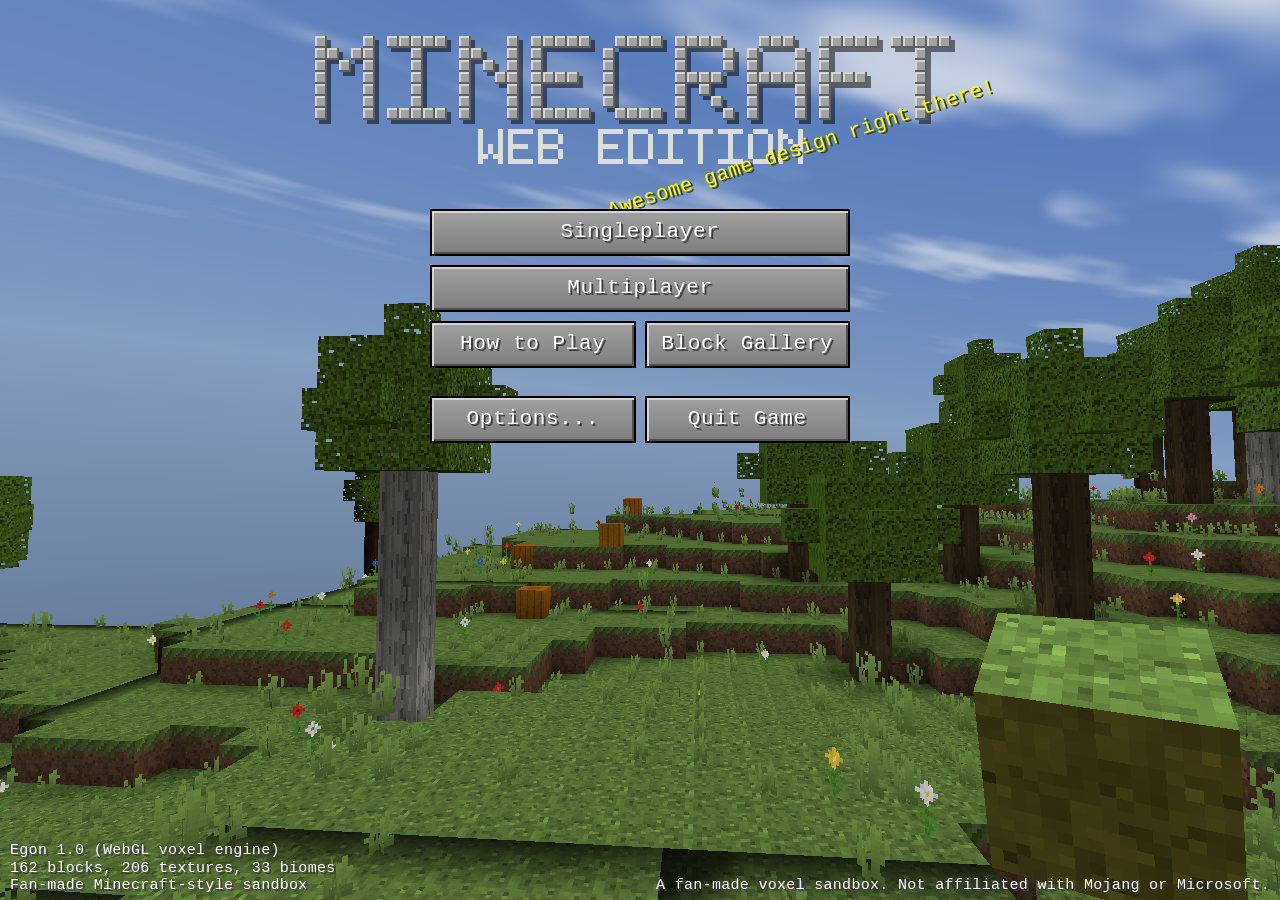
==== egon.html @ d2f3fc2f "Add a single-file build and a drag-to-look fallback Makes the game easy to actually run:  - build.js" ====
<!DOCTYPE html>
<html lang="en">
<head>
<meta charset="utf-8">
<meta name="viewport" content="width=device-width, initial-scale=1, user-scalable=no">
<title>Minecraft - Web Edition</title>
<meta name="description" content="A browser voxel sandbox: infinite procedural worlds, biomes, crafting, mobs, survival and creative modes. Pure HTML + WebGL, no dependencies.">
<link rel="icon" href="data:image/svg+xml,%3Csvg xmlns='http://www.w3.org/2000/svg' viewBox='0 0 16 16'%3E%3Crect width='16' height='16' fill='%23866043'/%3E%3Crect width='16' height='5' fill='%237cbd6b'/%3E%3C/svg%3E">
<style>
/* ============================================================
   Minecraft-flavoured GUI: bevelled grey panels, chunky buttons.
   ============================================================ */
:root {
  --gui-bg: #c6c6c6;
  --gui-dark: #555555;
  --gui-light: #ffffff;
  --slot: #8b8b8b;
  --btn: #999999;
  --btn-hover: #a7b6a7;
  --text: #ffffff;
  --shadow: #3f3f3f;
}

* { box-sizing: border-box; }

html, body {
  margin: 0; padding: 0; height: 100%; width: 100%;
  overflow: hidden; background: #000;
  font-family: 'VT323', 'Minecraftia', 'Lucida Console', 'Courier New', monospace;
  color: var(--text);
  -webkit-font-smoothing: none;
  image-rendering: pixelated;
  user-select: none;
  -webkit-user-select: none;
  cursor: default;
}

canvas { display: block; }
#glcanvas { position: fixed; inset: 0; width: 100%; height: 100%; z-index: 0; }

.hidden { display: none !important; }

/* ---------------- text ---------------- */
.mc-text { text-shadow: 2px 2px 0 var(--shadow); letter-spacing: 0.02em; }
.title-sub { font-size: 20px; color: #ddd; }

/* ---------------- buttons ---------------- */
.btn {
  display: block;
  position: relative;
  width: 100%;
  padding: 10px 12px 12px;
  font: inherit;
  font-size: 21px;
  line-height: 1;
  color: #fff;
  text-shadow: 2px 2px 0 var(--shadow);
  background: linear-gradient(#a0a0a0, #8f8f8f 50%, #7d7d7d);
  border: 2px solid #000;
  box-shadow: inset 2px 2px 0 #d4d4d4, inset -2px -2px 0 #4f4f4f;
  cursor: pointer;
  text-align: center;
  letter-spacing: 0.03em;
  image-rendering: pixelated;
}
.btn:hover:not(:disabled) {
  background: linear-gradient(#b8c7b8, #a3b6a3 50%, #8fa38f);
  color: #ffffa0;
}
.btn:active:not(:disabled) { box-shadow: inset 2px 2px 0 #4f4f4f, inset -2px -2px 0 #d4d4d4; }
.btn:disabled { color: #a0a0a0; cursor: not-allowed; filter: saturate(0.4) brightness(0.85); }
.btn.small { font-size: 17px; padding: 8px 10px 9px; }
.btn.icon { width: 44px; padding: 8px 0 9px; font-size: 18px; }

/* ---------------- overlays ---------------- */
.overlay {
  position: fixed; inset: 0; z-index: 20;
  display: flex; flex-direction: column;
  align-items: center; justify-content: center;
}
.overlay.dim { background: rgba(0, 0, 0, 0.62); }
.overlay.dim-light { background: rgba(0, 0, 0, 0.42); }

/* ---------------- title screen ---------------- */
#screen-title { justify-content: flex-start; padding-top: 4vh; }
#title-logo-wrap { position: relative; display: flex; flex-direction: column; align-items: center; }
#title-logo { image-rendering: pixelated; max-width: min(88vw, 900px); height: auto; }
#title-sublogo { image-rendering: pixelated; margin-top: -6px; max-width: min(46vw, 420px); }
#splash {
  position: absolute; right: -6%; bottom: 4px;
  color: #ffff00; font-size: clamp(13px, 1.6vw, 22px);
  text-shadow: 2px 2px 0 #3f3f00;
  transform: rotate(-18deg);
  transform-origin: center;
  pointer-events: none;
  white-space: nowrap;
}
#title-menu { width: min(420px, 78vw); margin-top: 5vh; display: flex; flex-direction: column; gap: 9px; }
.btn-row { display: flex; gap: 9px; }
.btn-row .btn { flex: 1; }
#title-footer {
  position: fixed; inset: auto 0 0 0; padding: 6px 10px;
  display: flex; justify-content: space-between; align-items: flex-end;
  font-size: 15px; text-shadow: 2px 2px 0 var(--shadow); pointer-events: none;
}
#title-footer .left { white-space: pre-line; line-height: 1.15; }

/* ---------------- generic panel ---------------- */
.panel {
  background: var(--gui-bg);
  border: 2px solid #000;
  box-shadow: inset 3px 3px 0 var(--gui-light), inset -3px -3px 0 #565656;
  padding: 14px;
  color: #3f3f3f;
  text-shadow: none;
  max-height: 90vh;
  overflow: auto;
}
.panel h2 { margin: 0 0 12px; font-size: 22px; font-weight: normal; color: #3f3f3f; text-align: center; }
.panel .label { color: #3f3f3f; font-size: 17px; }

.form-row { display: flex; flex-direction: column; gap: 4px; margin-bottom: 12px; }
input[type=text], input[type=number], select {
  font: inherit; font-size: 18px; padding: 7px 8px;
  background: #000; color: #e0e0e0;
  border: 2px solid #a0a0a0;
  outline: none;
}
input[type=text]:focus, select:focus { border-color: #fff; }
input[type=range] { width: 100%; accent-color: #7d7d7d; }

/* ---------------- world list ---------------- */
#world-list { width: min(560px, 92vw); max-height: 46vh; overflow-y: auto; margin-bottom: 12px;
  background: rgba(0,0,0,0.55); border: 2px solid #000; }
.world-item {
  display: flex; align-items: center; gap: 10px; padding: 9px 12px;
  border-bottom: 1px solid #333; cursor: pointer; color: #fff;
  text-shadow: 2px 2px 0 var(--shadow);
}
.world-item:hover, .world-item.selected { background: rgba(255,255,255,0.16); }
.world-item .wname { font-size: 20px; }
.world-item .wmeta { font-size: 14px; color: #a8a8a8; }
.world-item .grow { flex: 1; }

/* ---------------- HUD ---------------- */
#hud { position: fixed; inset: 0; z-index: 10; pointer-events: none; }

#crosshair {
  position: absolute; left: 50%; top: 50%;
  width: 18px; height: 18px; margin: -9px 0 0 -9px;
  opacity: 0.85;
  mix-blend-mode: difference;
}
#crosshair::before, #crosshair::after {
  content: ''; position: absolute; background: #fff;
}
#crosshair::before { left: 8px; top: 0; width: 2px; height: 18px; }
#crosshair::after { left: 0; top: 8px; width: 18px; height: 2px; }

#hotbar-wrap {
  position: absolute; left: 50%; bottom: 8px; transform: translateX(-50%);
  display: flex; flex-direction: column; align-items: center; gap: 3px;
}
#hotbar { display: flex; background: rgba(0,0,0,0.55); border: 2px solid #1c1c1c; padding: 3px; }
.slot {
  position: relative;
  width: 46px; height: 46px;
  background: var(--slot);
  box-shadow: inset 2px 2px 0 #373737, inset -2px -2px 0 #ffffff;
  margin: 1px;
}
#hotbar .slot { background: rgba(139,139,139,0.55); }
.slot.selected { outline: 3px solid #fff; outline-offset: 1px; z-index: 2; }
.slot .icon { position: absolute; inset: 3px; background-repeat: no-repeat; }
.slot .count {
  position: absolute; right: 2px; bottom: -1px;
  font-size: 17px; color: #fff; text-shadow: 2px 2px 0 #000; pointer-events: none;
}
.slot .durability {
  position: absolute; left: 3px; right: 3px; bottom: 3px; height: 3px;
  background: #000;
}
.slot .durability i { display: block; height: 100%; background: #3ee03e; }

#stats { display: flex; justify-content: space-between; width: 100%; padding: 0 2px; }
.bar { display: flex; gap: 0; height: 18px; }
.pip { width: 18px; height: 18px; position: relative; }
.pip svg { width: 18px; height: 18px; display: block; }

#xpbar {
  position: relative; width: 100%; height: 9px;
  background: #1c1c1c; border: 1px solid #000;
}
#xpbar i { display: block; height: 100%; background: linear-gradient(#8aff3d, #4fbb14); width: 0%; }
#xplevel {
  position: absolute; left: 50%; top: -19px; transform: translateX(-50%);
  color: #7cfc00; font-size: 19px; text-shadow: 2px 2px 0 #000, -1px -1px 0 #000;
}

#airbar { display: flex; justify-content: center; gap: 1px; margin-bottom: 2px; }

#hotbar-name {
  position: absolute; left: 50%; bottom: 78px; transform: translateX(-50%);
  font-size: 19px; text-shadow: 2px 2px 0 #000; opacity: 0;
  transition: opacity .35s; white-space: nowrap;
}

#debug {
  position: absolute; left: 6px; top: 6px;
  font-size: 15px; line-height: 1.35; text-shadow: 1px 1px 0 #000;
  background: rgba(0,0,0,0.35); padding: 4px 7px; white-space: pre;
}
#toasts { position: absolute; left: 50%; top: 14px; transform: translateX(-50%); text-align: center; }
.toast { font-size: 18px; text-shadow: 2px 2px 0 #000; padding: 2px 0; }

/* damage / underwater vignettes */
#vignette { position: absolute; inset: 0; pointer-events: none; opacity: 0; transition: opacity .18s; }
#vignette.hurt { background: radial-gradient(ellipse at center, rgba(255,0,0,0) 35%, rgba(190,0,0,0.6) 100%); }
#water-overlay { position: absolute; inset: 0; background: rgba(30,90,190,0.35); pointer-events: none; display: none; }
#lava-overlay { position: absolute; inset: 0; background: rgba(200,70,10,0.72); pointer-events: none; display: none; }

/* ---------------- container screens ---------------- */
#screen-container { z-index: 30; }
.gui {
  position: relative;
  background: var(--gui-bg);
  border: 2px solid #000;
  box-shadow: inset 3px 3px 0 var(--gui-light), inset -3px -3px 0 #565656;
  padding: 12px;
  color: #3f3f3f;
}
.gui .gtitle { font-size: 19px; margin-bottom: 8px; color: #3f3f3f; }
.grid { display: grid; gap: 2px; }
.grid.cols9 { grid-template-columns: repeat(9, 48px); }
.grid.cols3 { grid-template-columns: repeat(3, 48px); }
.grid.cols2 { grid-template-columns: repeat(2, 48px); }
.grid.cols1 { grid-template-columns: 48px; }
.gui .slot { width: 44px; height: 44px; cursor: pointer; }
.gui .slot:hover { background: #c0c0c0; }
.row { display: flex; align-items: center; gap: 12px; }
.spacer { height: 10px; }
.arrow { font-size: 26px; color: #5a5a5a; padding: 0 6px; }

#cursor-stack {
  position: fixed; width: 44px; height: 44px; pointer-events: none; z-index: 60;
  transform: translate(-22px, -22px);
}
#cursor-stack .count { position: absolute; right: 2px; bottom: -1px; font-size: 17px; color: #fff; text-shadow: 2px 2px 0 #000; }

#tooltip {
  position: fixed; z-index: 70; pointer-events: none;
  background: rgba(16,0,24,0.94); border: 2px solid #2b0f4a;
  padding: 4px 8px; font-size: 17px; color: #fff; text-shadow: 2px 2px 0 #000;
  max-width: 260px;
}
#tooltip .sub { color: #a0a0a0; font-size: 14px; }

/* creative tabs */
#creative-tabs { display: flex; gap: 3px; margin-bottom: 6px; flex-wrap: wrap; }
.tab {
  font: inherit; font-size: 16px; padding: 5px 9px; cursor: pointer;
  background: #8f8f8f; border: 2px solid #000; color: #fff; text-shadow: 1px 1px 0 #333;
}
.tab.active { background: #c6c6c6; color: #3f3f3f; text-shadow: none; }
#creative-grid { max-height: 46vh; overflow-y: auto; padding-right: 4px; }
#creative-search { width: 100%; margin-bottom: 6px; }

/* furnace progress */
.flame { width: 22px; height: 24px; background: #4a4a4a; position: relative; }
.flame i { position: absolute; left: 0; bottom: 0; width: 100%; background: linear-gradient(#ffdd55, #ff7700); }
.progress-arrow { width: 44px; height: 22px; background: #6a6a6a; position: relative; }
.progress-arrow i { position: absolute; left: 0; top: 0; height: 100%; background: #d8d8d8; width: 0; }

/* ---------------- loading ---------------- */
#screen-loading { background: #0b0b0b; z-index: 90; gap: 16px; }
#loadbar { width: min(420px, 70vw); height: 10px; background: #222; border: 2px solid #000; }
#loadbar i { display: block; height: 100%; background: linear-gradient(#7ee07e, #3aa03a); width: 0%; transition: width .2s; }

/* ---------------- death ---------------- */
#screen-death { background: rgba(120,0,0,0.5); z-index: 40; gap: 20px; }
#screen-death h1 { font-size: 46px; margin: 0; text-shadow: 3px 3px 0 #000; font-weight: normal; }

/* ---------------- pause / options ---------------- */
.menu-col { width: min(420px, 80vw); display: flex; flex-direction: column; gap: 8px; }
.opt-row { display: flex; align-items: center; gap: 10px; margin-bottom: 9px; }
.opt-row .label { flex: 0 0 46%; }
.opt-row .val { flex: 1; }

kbd {
  background: #333; border: 1px solid #666; border-bottom-width: 2px;
  padding: 0 5px; font: inherit; font-size: 15px; color: #fff;
}
.help-grid { display: grid; grid-template-columns: auto 1fr; gap: 4px 12px; font-size: 16px; color: #3f3f3f; }

</style>
</head>
<body>

<canvas id="glcanvas"></canvas>

<!-- ============================ HUD ============================ -->
<div id="hud" class="hidden">
  <div id="water-overlay"></div>
  <div id="lava-overlay"></div>
  <div id="vignette"></div>
  <div id="crosshair"></div>
  <div id="debug" class="hidden"></div>
  <div id="toasts"></div>
  <div id="hotbar-name" class="mc-text"></div>
  <div id="hotbar-wrap">
    <div id="airbar"></div>
    <div id="stats">
      <div id="health" class="bar"></div>
      <div id="armor" class="bar"></div>
      <div id="hunger" class="bar"></div>
    </div>
    <div id="xpwrap" style="width:100%;position:relative;">
      <div id="xplevel" class="mc-text"></div>
      <div id="xpbar"><i></i></div>
    </div>
    <div id="hotbar"></div>
  </div>
</div>

<!-- ============================ TITLE ============================ -->
<div id="screen-title" class="overlay hidden">
  <div id="title-logo-wrap">
    <canvas id="title-logo"></canvas>
    <canvas id="title-sublogo"></canvas>
    <div id="splash" class="mc-text">Powered by WebGL!</div>
  </div>
  <div id="title-menu">
    <button class="btn" id="btn-singleplayer">Singleplayer</button>
    <button class="btn" id="btn-multiplayer">Multiplayer</button>
    <div class="btn-row">
      <button class="btn" id="btn-howto">How to Play</button>
      <button class="btn" id="btn-gallery">Block Gallery</button>
    </div>
    <div class="spacer"></div>
    <div class="btn-row">
      <button class="btn" id="btn-options">Options...</button>
      <button class="btn" id="btn-quit">Quit Game</button>
    </div>
  </div>
  <div id="title-footer">
    <div class="left mc-text" id="version-text"></div>
    <div class="right mc-text">A fan-made voxel sandbox. Not affiliated with Mojang or Microsoft.</div>
  </div>
</div>

<!-- ============================ WORLD SELECT ============================ -->
<div id="screen-worlds" class="overlay dim hidden">
  <h2 class="mc-text" style="font-weight:normal;font-size:26px;margin:0 0 14px;">Select World</h2>
  <div id="world-list"></div>
  <div class="menu-col">
    <div class="btn-row">
      <button class="btn" id="btn-play">Play Selected World</button>
      <button class="btn" id="btn-newworld">Create New World</button>
    </div>
    <div class="btn-row">
      <button class="btn small" id="btn-delete">Delete</button>
      <button class="btn small" id="btn-worlds-back">Back</button>
    </div>
  </div>
</div>

<!-- ============================ CREATE WORLD ============================ -->
<div id="screen-create" class="overlay dim hidden">
  <div class="panel" style="width:min(520px,92vw);">
    <h2>Create New World</h2>
    <div class="form-row">
      <span class="label">World Name</span>
      <input type="text" id="in-name" value="New World" maxlength="32">
    </div>
    <div class="form-row">
      <span class="label">Seed for the World Generator</span>
      <input type="text" id="in-seed" placeholder="Leave blank for a random seed" maxlength="32">
    </div>
    <div class="form-row">
      <span class="label">Game Mode</span>
      <select id="in-mode">
        <option value="survival">Survival - gather, craft, stay alive</option>
        <option value="creative">Creative - unlimited blocks, flight</option>
      </select>
    </div>
  </div>
  <div class="menu-col" style="margin-top:12px;">
    <div class="btn-row">
      <button class="btn" id="btn-create">Create New World</button>
      <button class="btn" id="btn-create-back">Cancel</button>
    </div>
  </div>
</div>

<!-- ============================ OPTIONS ============================ -->
<div id="screen-options" class="overlay dim hidden">
  <div class="panel" style="width:min(560px,92vw);">
    <h2>Options</h2>
    <div id="options-body"></div>
  </div>
  <div class="menu-col" style="margin-top:12px;">
    <button class="btn" id="btn-options-done">Done</button>
  </div>
</div>

<!-- ============================ HOW TO PLAY ============================ -->
<div id="screen-help" class="overlay dim hidden">
  <div class="panel" style="width:min(640px,94vw);">
    <h2>How to Play</h2>
    <div class="help-grid" id="help-body"></div>
  </div>
  <div class="menu-col" style="margin-top:12px;">
    <button class="btn" id="btn-help-back">Back</button>
  </div>
</div>

<!-- ============================ GALLERY ============================ -->
<div id="screen-gallery" class="overlay dim hidden">
  <div class="panel" style="width:min(760px,94vw);">
    <h2>Block Gallery</h2>
    <div id="gallery-body" style="max-height:60vh;overflow:auto;"></div>
  </div>
  <div class="menu-col" style="margin-top:12px;">
    <button class="btn" id="btn-gallery-back">Back</button>
  </div>
</div>

<!-- ============================ PAUSE ============================ -->
<div id="screen-pause" class="overlay dim hidden">
  <h2 class="mc-text" style="font-weight:normal;font-size:26px;margin:0 0 16px;">Game Menu</h2>
  <div class="menu-col">
    <button class="btn" id="btn-resume">Back to Game</button>
    <div class="btn-row">
      <button class="btn" id="btn-pause-mode">Switch Game Mode</button>
      <button class="btn" id="btn-pause-options">Options...</button>
    </div>
    <button class="btn" id="btn-save-quit">Save and Quit to Title</button>
  </div>
</div>

<!-- ============================ DEATH ============================ -->
<div id="screen-death" class="overlay hidden">
  <h1 class="mc-text">You Died!</h1>
  <div class="mc-text" id="death-cause" style="font-size:20px;"></div>
  <div class="menu-col">
    <button class="btn" id="btn-respawn">Respawn</button>
    <button class="btn" id="btn-death-title">Title Screen</button>
  </div>
</div>

<!-- ============================ LOADING ============================ -->
<div id="screen-loading" class="overlay hidden">
  <div class="mc-text" style="font-size:24px;" id="loading-text">Building terrain...</div>
  <div id="loadbar"><i></i></div>
  <div class="mc-text" id="loading-tip" style="font-size:16px;color:#999;"></div>
</div>

<!-- ============================ CONTAINERS ============================ -->
<div id="screen-container" class="overlay dim-light hidden"></div>
<div id="cursor-stack" class="hidden"><span class="icon"></span><span class="count"></span></div>
<div id="tooltip" class="hidden"></div>

<!-- ============================ SCRIPTS ============================ -->
<script>
/* ---- js/lib/math.js ---- */
/* ============================================================
 * math.js - vectors, 4x4 matrices (column-major, WebGL layout)
 * ============================================================ */
(function () {
  'use strict';
  const MC = window.MC || (window.MC = {});
  const M = (MC.math = {});

  M.TAU = Math.PI * 2;
  M.DEG = Math.PI / 180;

  M.clamp = function (v, a, b) { return v < a ? a : (v > b ? b : v); };
  M.lerp = function (a, b, t) { return a + (b - a) * t; };
  M.smooth = function (t) { return t * t * (3 - 2 * t); };
  M.fract = function (v) { return v - Math.floor(v); };
  M.sign = function (v) { return v < 0 ? -1 : (v > 0 ? 1 : 0); };
  M.mix3 = function (out, a, b, t) {
    out[0] = a[0] + (b[0] - a[0]) * t;
    out[1] = a[1] + (b[1] - a[1]) * t;
    out[2] = a[2] + (b[2] - a[2]) * t;
    return out;
  };
  // shortest signed angular difference
  M.angleDiff = function (a, b) {
    let d = (b - a) % M.TAU;
    if (d > Math.PI) d -= M.TAU;
    if (d < -Math.PI) d += M.TAU;
    return d;
  };

  /* ---------------- vec3 ---------------- */
  const V = (M.vec3 = {});
  V.create = function (x, y, z) { return new Float32Array([x || 0, y || 0, z || 0]); };
  V.set = function (o, x, y, z) { o[0] = x; o[1] = y; o[2] = z; return o; };
  V.copy = function (o, a) { o[0] = a[0]; o[1] = a[1]; o[2] = a[2]; return o; };
  V.add = function (o, a, b) { o[0] = a[0] + b[0]; o[1] = a[1] + b[1]; o[2] = a[2] + b[2]; return o; };
  V.sub = function (o, a, b) { o[0] = a[0] - b[0]; o[1] = a[1] - b[1]; o[2] = a[2] - b[2]; return o; };
  V.scale = function (o, a, s) { o[0] = a[0] * s; o[1] = a[1] * s; o[2] = a[2] * s; return o; };
  V.dot = function (a, b) { return a[0] * b[0] + a[1] * b[1] + a[2] * b[2]; };
  V.len = function (a) { return Math.hypot(a[0], a[1], a[2]); };
  V.cross = function (o, a, b) {
    const x = a[1] * b[2] - a[2] * b[1];
    const y = a[2] * b[0] - a[0] * b[2];
    const z = a[0] * b[1] - a[1] * b[0];
    o[0] = x; o[1] = y; o[2] = z; return o;
  };
  V.normalize = function (o, a) {
    const l = Math.hypot(a[0], a[1], a[2]) || 1;
    o[0] = a[0] / l; o[1] = a[1] / l; o[2] = a[2] / l; return o;
  };

  /* ---------------- mat4 (column-major) ---------------- */
  const T = (M.mat4 = {});
  T.create = function () {
    const m = new Float32Array(16);
    m[0] = m[5] = m[10] = m[15] = 1;
    return m;
  };
  T.identity = function (m) {
    m[0] = 1; m[1] = 0; m[2] = 0; m[3] = 0;
    m[4] = 0; m[5] = 1; m[6] = 0; m[7] = 0;
    m[8] = 0; m[9] = 0; m[10] = 1; m[11] = 0;
    m[12] = 0; m[13] = 0; m[14] = 0; m[15] = 1;
    return m;
  };
  T.copy = function (o, a) { o.set(a); return o; };

  T.perspective = function (o, fovy, aspect, near, far) {
    const f = 1 / Math.tan(fovy / 2);
    const nf = 1 / (near - far);
    o[0] = f / aspect; o[1] = 0; o[2] = 0; o[3] = 0;
    o[4] = 0; o[5] = f; o[6] = 0; o[7] = 0;
    o[8] = 0; o[9] = 0; o[10] = (far + near) * nf; o[11] = -1;
    o[12] = 0; o[13] = 0; o[14] = 2 * far * near * nf; o[15] = 0;
    return o;
  };

  T.ortho = function (o, l, r, b, t, n, f) {
    o[0] = 2 / (r - l); o[1] = 0; o[2] = 0; o[3] = 0;
    o[4] = 0; o[5] = 2 / (t - b); o[6] = 0; o[7] = 0;
    o[8] = 0; o[9] = 0; o[10] = -2 / (f - n); o[11] = 0;
    o[12] = -(r + l) / (r - l); o[13] = -(t + b) / (t - b); o[14] = -(f + n) / (f - n); o[15] = 1;
    return o;
  };

  T.multiply = function (o, a, b) {
    const a00 = a[0], a01 = a[1], a02 = a[2], a03 = a[3];
    const a10 = a[4], a11 = a[5], a12 = a[6], a13 = a[7];
    const a20 = a[8], a21 = a[9], a22 = a[10], a23 = a[11];
    const a30 = a[12], a31 = a[13], a32 = a[14], a33 = a[15];
    for (let i = 0; i < 4; i++) {
      const b0 = b[i * 4], b1 = b[i * 4 + 1], b2 = b[i * 4 + 2], b3 = b[i * 4 + 3];
      o[i * 4] = b0 * a00 + b1 * a10 + b2 * a20 + b3 * a30;
      o[i * 4 + 1] = b0 * a01 + b1 * a11 + b2 * a21 + b3 * a31;
      o[i * 4 + 2] = b0 * a02 + b1 * a12 + b2 * a22 + b3 * a32;
      o[i * 4 + 3] = b0 * a03 + b1 * a13 + b2 * a23 + b3 * a33;
    }
    return o;
  };

  T.translate = function (o, a, x, y, z) {
    if (o !== a) o.set(a);
    o[12] = a[0] * x + a[4] * y + a[8] * z + a[12];
    o[13] = a[1] * x + a[5] * y + a[9] * z + a[13];
    o[14] = a[2] * x + a[6] * y + a[10] * z + a[14];
    o[15] = a[3] * x + a[7] * y + a[11] * z + a[15];
    return o;
  };

  T.scaleM = function (o, a, x, y, z) {
    o[0] = a[0] * x; o[1] = a[1] * x; o[2] = a[2] * x; o[3] = a[3] * x;
    o[4] = a[4] * y; o[5] = a[5] * y; o[6] = a[6] * y; o[7] = a[7] * y;
    o[8] = a[8] * z; o[9] = a[9] * z; o[10] = a[10] * z; o[11] = a[11] * z;
    o[12] = a[12]; o[13] = a[13]; o[14] = a[14]; o[15] = a[15];
    return o;
  };

  T.rotateX = function (o, a, rad) {
    const s = Math.sin(rad), c = Math.cos(rad);
    const a10 = a[4], a11 = a[5], a12 = a[6], a13 = a[7];
    const a20 = a[8], a21 = a[9], a22 = a[10], a23 = a[11];
    if (o !== a) { o[0] = a[0]; o[1] = a[1]; o[2] = a[2]; o[3] = a[3]; o[12] = a[12]; o[13] = a[13]; o[14] = a[14]; o[15] = a[15]; }
    o[4] = a10 * c + a20 * s; o[5] = a11 * c + a21 * s; o[6] = a12 * c + a22 * s; o[7] = a13 * c + a23 * s;
    o[8] = a20 * c - a10 * s; o[9] = a21 * c - a11 * s; o[10] = a22 * c - a12 * s; o[11] = a23 * c - a13 * s;
    return o;
  };

  T.rotateY = function (o, a, rad) {
    const s = Math.sin(rad), c = Math.cos(rad);
    const a00 = a[0], a01 = a[1], a02 = a[2], a03 = a[3];
    const a20 = a[8], a21 = a[9], a22 = a[10], a23 = a[11];
    if (o !== a) { o[4] = a[4]; o[5] = a[5]; o[6] = a[6]; o[7] = a[7]; o[12] = a[12]; o[13] = a[13]; o[14] = a[14]; o[15] = a[15]; }
    o[0] = a00 * c - a20 * s; o[1] = a01 * c - a21 * s; o[2] = a02 * c - a22 * s; o[3] = a03 * c - a23 * s;
    o[8] = a00 * s + a20 * c; o[9] = a01 * s + a21 * c; o[10] = a02 * s + a22 * c; o[11] = a03 * s + a23 * c;
    return o;
  };

  T.rotateZ = function (o, a, rad) {
    const s = Math.sin(rad), c = Math.cos(rad);
    const a00 = a[0], a01 = a[1], a02 = a[2], a03 = a[3];
    const a10 = a[4], a11 = a[5], a12 = a[6], a13 = a[7];
    if (o !== a) { o[8] = a[8]; o[9] = a[9]; o[10] = a[10]; o[11] = a[11]; o[12] = a[12]; o[13] = a[13]; o[14] = a[14]; o[15] = a[15]; }
    o[0] = a00 * c + a10 * s; o[1] = a01 * c + a11 * s; o[2] = a02 * c + a12 * s; o[3] = a03 * c + a13 * s;
    o[4] = a10 * c - a00 * s; o[5] = a11 * c - a01 * s; o[6] = a12 * c - a02 * s; o[7] = a13 * c - a03 * s;
    return o;
  };

  // Transform a point by a matrix (w assumed 1)
  T.transformPoint = function (o, m, p) {
    const x = p[0], y = p[1], z = p[2];
    o[0] = m[0] * x + m[4] * y + m[8] * z + m[12];
    o[1] = m[1] * x + m[5] * y + m[9] * z + m[13];
    o[2] = m[2] * x + m[6] * y + m[10] * z + m[14];
    return o;
  };

  T.invert = function (o, a) {
    const a00 = a[0], a01 = a[1], a02 = a[2], a03 = a[3];
    const a10 = a[4], a11 = a[5], a12 = a[6], a13 = a[7];
    const a20 = a[8], a21 = a[9], a22 = a[10], a23 = a[11];
    const a30 = a[12], a31 = a[13], a32 = a[14], a33 = a[15];
    const b00 = a00 * a11 - a01 * a10, b01 = a00 * a12 - a02 * a10;
    const b02 = a00 * a13 - a03 * a10, b03 = a01 * a12 - a02 * a11;
    const b04 = a01 * a13 - a03 * a11, b05 = a02 * a13 - a03 * a12;
    const b06 = a20 * a31 - a21 * a30, b07 = a20 * a32 - a22 * a30;
    const b08 = a20 * a33 - a23 * a30, b09 = a21 * a32 - a22 * a31;
    const b10 = a21 * a33 - a23 * a31, b11 = a22 * a33 - a23 * a32;
    let det = b00 * b11 - b01 * b10 + b02 * b09 + b03 * b08 - b04 * b07 + b05 * b06;
    if (!det) return null;
    det = 1 / det;
    o[0] = (a11 * b11 - a12 * b10 + a13 * b09) * det;
    o[1] = (a02 * b10 - a01 * b11 - a03 * b09) * det;
    o[2] = (a31 * b05 - a32 * b04 + a33 * b03) * det;
    o[3] = (a22 * b04 - a21 * b05 - a23 * b03) * det;
    o[4] = (a12 * b08 - a10 * b11 - a13 * b07) * det;
    o[5] = (a00 * b11 - a02 * b08 + a03 * b07) * det;
    o[6] = (a32 * b02 - a30 * b05 - a33 * b01) * det;
    o[7] = (a20 * b05 - a22 * b02 + a23 * b01) * det;
    o[8] = (a10 * b10 - a11 * b08 + a13 * b06) * det;
    o[9] = (a01 * b08 - a00 * b10 - a03 * b06) * det;
    o[10] = (a30 * b04 - a31 * b02 + a33 * b00) * det;
    o[11] = (a21 * b02 - a20 * b04 - a23 * b00) * det;
    o[12] = (a11 * b07 - a10 * b09 - a12 * b06) * det;
    o[13] = (a00 * b09 - a01 * b07 + a02 * b06) * det;
    o[14] = (a31 * b01 - a30 * b03 - a32 * b00) * det;
    o[15] = (a20 * b03 - a21 * b01 + a22 * b00) * det;
    return o;
  };

  /* ------------- frustum culling from a view-projection matrix ------------- */
  // Returns 6 planes as [a,b,c,d] rows in a Float32Array(24)
  M.extractFrustum = function (out, m) {
    const p = out || new Float32Array(24);
    for (let i = 0; i < 3; i++) {
      const r = i * 2;
      // plane = row3 + row(i)  and  row3 - row(i)
      p[r * 4 + 0] = m[3] + m[i];
      p[r * 4 + 1] = m[7] + m[4 + i];
      p[r * 4 + 2] = m[11] + m[8 + i];
      p[r * 4 + 3] = m[15] + m[12 + i];
      p[(r + 1) * 4 + 0] = m[3] - m[i];
      p[(r + 1) * 4 + 1] = m[7] - m[4 + i];
      p[(r + 1) * 4 + 2] = m[11] - m[8 + i];
      p[(r + 1) * 4 + 3] = m[15] - m[12 + i];
    }
    // normalize
    for (let i = 0; i < 6; i++) {
      const o = i * 4;
      const l = Math.hypot(p[o], p[o + 1], p[o + 2]) || 1;
      p[o] /= l; p[o + 1] /= l; p[o + 2] /= l; p[o + 3] /= l;
    }
    return p;
  };

  M.aabbInFrustum = function (planes, x0, y0, z0, x1, y1, z1) {
    for (let i = 0; i < 6; i++) {
      const o = i * 4;
      const a = planes[o], b = planes[o + 1], c = planes[o + 2], d = planes[o + 3];
      // pick the "positive vertex" for this plane
      const px = a >= 0 ? x1 : x0;
      const py = b >= 0 ? y1 : y0;
      const pz = c >= 0 ? z1 : z0;
      if (a * px + b * py + c * pz + d < 0) return false;
    }
    return true;
  };
})();

</script>
<script>
/* ---- js/lib/noise.js ---- */
/* ============================================================
 * noise.js - seeded PRNG, Perlin noise, fBm, domain helpers
 * ============================================================ */
(function () {
  'use strict';
  const MC = window.MC || (window.MC = {});

  /* ---------------- deterministic PRNG (mulberry32) ---------------- */
  function RNG(seed) {
    this.s = (seed >>> 0) || 1;
  }
  RNG.prototype.next = function () {
    let t = (this.s += 0x6D2B79F5) >>> 0;
    t = Math.imul(t ^ (t >>> 15), t | 1);
    t ^= t + Math.imul(t ^ (t >>> 7), t | 61);
    return ((t ^ (t >>> 14)) >>> 0) / 4294967296;
  };
  RNG.prototype.int = function (n) { return (this.next() * n) | 0; };
  RNG.prototype.range = function (a, b) { return a + this.next() * (b - a); };
  RNG.prototype.intRange = function (a, b) { return a + ((this.next() * (b - a + 1)) | 0); };
  RNG.prototype.chance = function (p) { return this.next() < p; };
  RNG.prototype.pick = function (arr) { return arr[(this.next() * arr.length) | 0]; };
  RNG.prototype.shuffle = function (arr) {
    for (let i = arr.length - 1; i > 0; i--) {
      const j = (this.next() * (i + 1)) | 0;
      const t = arr[i]; arr[i] = arr[j]; arr[j] = t;
    }
    return arr;
  };
  MC.RNG = RNG;

  // string -> 32 bit hash, so worlds can be seeded by name
  MC.hashSeed = function (str) {
    let h = 2166136261 >>> 0;
    str = String(str);
    for (let i = 0; i < str.length; i++) {
      h ^= str.charCodeAt(i);
      h = Math.imul(h, 16777619);
    }
    return h >>> 0;
  };

  // Cheap deterministic hash of 3 integers -> [0,1)
  MC.hash3 = function (x, y, z, seed) {
    let h = (x * 374761393 + y * 668265263 + z * 2147483647 + seed * 1274126177) | 0;
    h = Math.imul(h ^ (h >>> 13), 1274126177);
    return ((h ^ (h >>> 16)) >>> 0) / 4294967296;
  };

  /* ---------------- Perlin noise (2D & 3D) ---------------- */
  function Perlin(seed) {
    const rng = new RNG(seed);
    const p = new Uint8Array(256);
    for (let i = 0; i < 256; i++) p[i] = i;
    rng.shuffle(p);
    this.perm = new Uint8Array(512);
    this.permMod12 = new Uint8Array(512);
    for (let i = 0; i < 512; i++) {
      this.perm[i] = p[i & 255];
      this.permMod12[i] = this.perm[i] % 12;
    }
  }

  const GRAD3 = new Float32Array([
    1, 1, 0, -1, 1, 0, 1, -1, 0, -1, -1, 0,
    1, 0, 1, -1, 0, 1, 1, 0, -1, -1, 0, -1,
    0, 1, 1, 0, -1, 1, 0, 1, -1, 0, -1, -1
  ]);

  function fade(t) { return t * t * t * (t * (t * 6 - 15) + 10); }

  Perlin.prototype.noise2 = function (x, y) {
    const X = Math.floor(x) & 255, Y = Math.floor(y) & 255;
    const xf = x - Math.floor(x), yf = y - Math.floor(y);
    const u = fade(xf), v = fade(yf);
    const p = this.perm, pm = this.permMod12;
    const aa = pm[p[X] + Y], ab = pm[p[X] + Y + 1];
    const ba = pm[p[X + 1] + Y], bb = pm[p[X + 1] + Y + 1];
    const g = GRAD3;
    const n00 = g[aa * 3] * xf + g[aa * 3 + 1] * yf;
    const n10 = g[ba * 3] * (xf - 1) + g[ba * 3 + 1] * yf;
    const n01 = g[ab * 3] * xf + g[ab * 3 + 1] * (yf - 1);
    const n11 = g[bb * 3] * (xf - 1) + g[bb * 3 + 1] * (yf - 1);
    const x1 = n00 + u * (n10 - n00);
    const x2 = n01 + u * (n11 - n01);
    return (x1 + v * (x2 - x1)) * 1.4142;
  };

  Perlin.prototype.noise3 = function (x, y, z) {
    const X = Math.floor(x) & 255, Y = Math.floor(y) & 255, Z = Math.floor(z) & 255;
    const xf = x - Math.floor(x), yf = y - Math.floor(y), zf = z - Math.floor(z);
    const u = fade(xf), v = fade(yf), w = fade(zf);
    const p = this.perm, pm = this.permMod12, g = GRAD3;
    const A = p[X] + Y, AA = p[A] + Z, AB = p[A + 1] + Z;
    const B = p[X + 1] + Y, BA = p[B] + Z, BB = p[B + 1] + Z;
    function dot(gi, a, b, c) { return g[gi * 3] * a + g[gi * 3 + 1] * b + g[gi * 3 + 2] * c; }
    const n000 = dot(pm[AA], xf, yf, zf);
    const n100 = dot(pm[BA], xf - 1, yf, zf);
    const n010 = dot(pm[AB], xf, yf - 1, zf);
    const n110 = dot(pm[BB], xf - 1, yf - 1, zf);
    const n001 = dot(pm[AA + 1], xf, yf, zf - 1);
    const n101 = dot(pm[BA + 1], xf - 1, yf, zf - 1);
    const n011 = dot(pm[AB + 1], xf, yf - 1, zf - 1);
    const n111 = dot(pm[BB + 1], xf - 1, yf - 1, zf - 1);
    const x00 = n000 + u * (n100 - n000);
    const x10 = n010 + u * (n110 - n010);
    const x01 = n001 + u * (n101 - n001);
    const x11 = n011 + u * (n111 - n011);
    const y0 = x00 + v * (x10 - x00);
    const y1 = x01 + v * (x11 - x01);
    return (y0 + w * (y1 - y0)) * 1.1547;
  };

  // fractal brownian motion
  Perlin.prototype.fbm2 = function (x, y, octaves, lac, gain) {
    lac = lac === undefined ? 2 : lac;
    gain = gain === undefined ? 0.5 : gain;
    let amp = 1, freq = 1, sum = 0, norm = 0;
    for (let i = 0; i < octaves; i++) {
      sum += amp * this.noise2(x * freq, y * freq);
      norm += amp;
      amp *= gain; freq *= lac;
    }
    return sum / norm;
  };

  Perlin.prototype.fbm3 = function (x, y, z, octaves, lac, gain) {
    lac = lac === undefined ? 2 : lac;
    gain = gain === undefined ? 0.5 : gain;
    let amp = 1, freq = 1, sum = 0, norm = 0;
    for (let i = 0; i < octaves; i++) {
      sum += amp * this.noise3(x * freq, y * freq, z * freq);
      norm += amp;
      amp *= gain; freq *= lac;
    }
    return sum / norm;
  };

  // ridged noise - good for mountain ridges and cave tunnels
  Perlin.prototype.ridged2 = function (x, y, octaves) {
    let amp = 1, freq = 1, sum = 0, norm = 0;
    for (let i = 0; i < octaves; i++) {
      sum += amp * (1 - Math.abs(this.noise2(x * freq, y * freq)));
      norm += amp;
      amp *= 0.5; freq *= 2;
    }
    return sum / norm;
  };

  MC.Perlin = Perlin;
})();

</script>
<script>
/* ---- js/engine/paint.js ---- */
/* ============================================================
 * paint.js - tiny pixel-art painting toolkit.
 * Every texture in the game is drawn procedurally at runtime by
 * these helpers, so the game ships with zero image assets.
 * ============================================================ */
(function () {
  'use strict';
  const MC = window.MC || (window.MC = {});

  /* --------- colour helpers (colours are 0xRRGGBB integers) --------- */
  function rgb(r, g, b) { return ((r & 255) << 16) | ((g & 255) << 8) | (b & 255); }
  function R(c) { return (c >> 16) & 255; }
  function G(c) { return (c >> 8) & 255; }
  function B(c) { return c & 255; }

  function shade(c, f) {
    return rgb(
      Math.min(255, Math.max(0, Math.round(R(c) * f))),
      Math.min(255, Math.max(0, Math.round(G(c) * f))),
      Math.min(255, Math.max(0, Math.round(B(c) * f)))
    );
  }
  function mixc(a, b, t) {
    return rgb(R(a) + (R(b) - R(a)) * t, G(a) + (G(b) - G(a)) * t, B(a) + (B(b) - B(a)) * t);
  }
  function hsl(h, s, l) {
    h = ((h % 360) + 360) % 360 / 360;
    let r, g, b;
    if (s === 0) { r = g = b = l; }
    else {
      const q = l < 0.5 ? l * (1 + s) : l + s - l * s;
      const p = 2 * l - q;
      const hk = function (t) {
        if (t < 0) t += 1; if (t > 1) t -= 1;
        if (t < 1 / 6) return p + (q - p) * 6 * t;
        if (t < 1 / 2) return q;
        if (t < 2 / 3) return p + (q - p) * (2 / 3 - t) * 6;
        return p;
      };
      r = hk(h + 1 / 3); g = hk(h); b = hk(h - 1 / 3);
    }
    return rgb(r * 255, g * 255, b * 255);
  }

  /* ------------------------------------------------------------------
   * Canvas: an RGBA pixel buffer of size N x N with drawing helpers.
   * ------------------------------------------------------------------ */
  function Canvas(size, seed) {
    this.size = size;
    this.data = new Uint8Array(size * size * 4); // rgba, a=0 -> transparent
    this.rng = new MC.RNG(seed === undefined ? 1 : seed);
  }

  Canvas.prototype.idx = function (x, y) { return (y * this.size + x) * 4; };

  Canvas.prototype.set = function (x, y, c, a) {
    if (x < 0 || y < 0 || x >= this.size || y >= this.size) return this;
    const i = this.idx(x | 0, y | 0);
    const d = this.data;
    d[i] = R(c); d[i + 1] = G(c); d[i + 2] = B(c);
    d[i + 3] = a === undefined ? 255 : a;
    return this;
  };

  Canvas.prototype.get = function (x, y) {
    const i = this.idx(x, y), d = this.data;
    return rgb(d[i], d[i + 1], d[i + 2]);
  };
  Canvas.prototype.alpha = function (x, y) { return this.data[this.idx(x, y) + 3]; };

  // blend a colour on top with coverage t (0..1)
  Canvas.prototype.blend = function (x, y, c, t) {
    if (x < 0 || y < 0 || x >= this.size || y >= this.size) return this;
    const i = this.idx(x | 0, y | 0), d = this.data;
    if (d[i + 3] === 0) return this.set(x, y, c);
    d[i] = d[i] + (R(c) - d[i]) * t;
    d[i + 1] = d[i + 1] + (G(c) - d[i + 1]) * t;
    d[i + 2] = d[i + 2] + (B(c) - d[i + 2]) * t;
    return this;
  };

  Canvas.prototype.fill = function (c) {
    for (let y = 0; y < this.size; y++) for (let x = 0; x < this.size; x++) this.set(x, y, c);
    return this;
  };

  Canvas.prototype.clear = function () { this.data.fill(0); return this; };

  Canvas.prototype.rect = function (x0, y0, w, h, c, a) {
    for (let y = y0; y < y0 + h; y++) for (let x = x0; x < x0 + w; x++) this.set(x, y, c, a);
    return this;
  };

  Canvas.prototype.frame = function (x0, y0, w, h, c) {
    for (let x = x0; x < x0 + w; x++) { this.set(x, y0, c); this.set(x, y0 + h - 1, c); }
    for (let y = y0; y < y0 + h; y++) { this.set(x0, y, c); this.set(x0 + w - 1, y, c); }
    return this;
  };

  Canvas.prototype.line = function (x0, y0, x1, y1, c) {
    x0 |= 0; y0 |= 0; x1 |= 0; y1 |= 0;
    const dx = Math.abs(x1 - x0), dy = -Math.abs(y1 - y0);
    const sx = x0 < x1 ? 1 : -1, sy = y0 < y1 ? 1 : -1;
    let err = dx + dy;
    for (;;) {
      this.set(x0, y0, c);
      if (x0 === x1 && y0 === y1) break;
      const e2 = 2 * err;
      if (e2 >= dy) { err += dy; x0 += sx; }
      if (e2 <= dx) { err += dx; y0 += sy; }
    }
    return this;
  };

  Canvas.prototype.disc = function (cx, cy, r, c) {
    for (let y = Math.floor(cy - r); y <= cy + r; y++) {
      for (let x = Math.floor(cx - r); x <= cx + r; x++) {
        const dx = x - cx, dy = y - cy;
        if (dx * dx + dy * dy <= r * r) this.set(x, y, c);
      }
    }
    return this;
  };

  /* ---- texture-ish effects ---- */

  // per-pixel brightness jitter, the bread and butter of blocky textures
  Canvas.prototype.grain = function (amount, density) {
    density = density === undefined ? 1 : density;
    for (let y = 0; y < this.size; y++) {
      for (let x = 0; x < this.size; x++) {
        if (this.data[this.idx(x, y) + 3] === 0) continue;
        if (this.rng.next() > density) continue;
        const f = 1 + (this.rng.next() * 2 - 1) * amount;
        this.set(x, y, shade(this.get(x, y), f), this.alpha(x, y));
      }
    }
    return this;
  };

  // quantised noise clusters (2x2 / 3x3 blobs) - reads more "Minecraft"
  Canvas.prototype.blotch = function (amount, scale) {
    scale = scale || 2;
    const s = this.size;
    for (let y = 0; y < s; y += scale) {
      for (let x = 0; x < s; x += scale) {
        const f = 1 + (this.rng.next() * 2 - 1) * amount;
        for (let j = 0; j < scale; j++) for (let i = 0; i < scale; i++) {
          const px = x + i, py = y + j;
          if (px >= s || py >= s) continue;
          if (this.data[this.idx(px, py) + 3] === 0) continue;
          this.set(px, py, shade(this.get(px, py), f), this.alpha(px, py));
        }
      }
    }
    return this;
  };

  // scatter n single pixels of a colour
  Canvas.prototype.speckle = function (n, c, vary) {
    for (let i = 0; i < n; i++) {
      const x = this.rng.int(this.size), y = this.rng.int(this.size);
      if (this.data[this.idx(x, y) + 3] === 0) continue;
      this.set(x, y, vary ? shade(c, 0.85 + this.rng.next() * 0.3) : c);
    }
    return this;
  };

  // scatter small irregular blobs
  Canvas.prototype.blobs = function (n, minR, maxR, c, vary) {
    for (let i = 0; i < n; i++) {
      const cx = this.rng.int(this.size), cy = this.rng.int(this.size);
      const r = this.rng.range(minR, maxR);
      const col = vary ? shade(c, 0.85 + this.rng.next() * 0.3) : c;
      for (let y = Math.floor(cy - r); y <= cy + r; y++) {
        for (let x = Math.floor(cx - r); x <= cx + r; x++) {
          const dx = x - cx, dy = y - cy;
          if (dx * dx + dy * dy > r * r) continue;
          this.set(((x % this.size) + this.size) % this.size,
                   ((y % this.size) + this.size) % this.size, col);
        }
      }
    }
    return this;
  };

  // darken the outer ring, brighten the top-left - fakes bevelled depth
  Canvas.prototype.bevel = function (dark, light) {
    const s = this.size;
    dark = dark === undefined ? 0.82 : dark;
    light = light === undefined ? 1.12 : light;
    for (let x = 0; x < s; x++) {
      this.set(x, 0, shade(this.get(x, 0), light), this.alpha(x, 0));
      this.set(x, s - 1, shade(this.get(x, s - 1), dark), this.alpha(x, s - 1));
    }
    for (let y = 0; y < s; y++) {
      this.set(0, y, shade(this.get(0, y), light), this.alpha(0, y));
      this.set(s - 1, y, shade(this.get(s - 1, y), dark), this.alpha(s - 1, y));
    }
    return this;
  };

  // horizontal top-to-bottom gradient between two colours
  Canvas.prototype.vgrad = function (top, bottom) {
    for (let y = 0; y < this.size; y++) {
      const c = mixc(top, bottom, y / (this.size - 1));
      for (let x = 0; x < this.size; x++) this.set(x, y, c);
    }
    return this;
  };

  // draw from an ASCII map: rows of chars, palette maps char -> colour
  // ' ' and '.' mean transparent.
  Canvas.prototype.art = function (rows, palette, ox, oy) {
    ox = ox || 0; oy = oy || 0;
    for (let y = 0; y < rows.length; y++) {
      const row = rows[y];
      for (let x = 0; x < row.length; x++) {
        const ch = row[x];
        if (ch === ' ' || ch === '.') continue;
        const c = palette[ch];
        if (c === undefined) continue;
        this.set(ox + x, oy + y, c);
      }
    }
    return this;
  };

  // wrap-around pixel scroll, used to make variants of the same texture
  Canvas.prototype.offset = function (dx, dy) {
    const s = this.size, out = new Uint8Array(this.data.length);
    for (let y = 0; y < s; y++) {
      for (let x = 0; x < s; x++) {
        const sx = ((x - dx) % s + s) % s, sy = ((y - dy) % s + s) % s;
        const a = (y * s + x) * 4, b = (sy * s + sx) * 4;
        out[a] = this.data[b]; out[a + 1] = this.data[b + 1];
        out[a + 2] = this.data[b + 2]; out[a + 3] = this.data[b + 3];
      }
    }
    this.data = out;
    return this;
  };

  Canvas.prototype.tint = function (c, t) {
    for (let y = 0; y < this.size; y++) for (let x = 0; x < this.size; x++) {
      if (this.alpha(x, y) === 0) continue;
      this.set(x, y, mixc(this.get(x, y), c, t), this.alpha(x, y));
    }
    return this;
  };

  Canvas.prototype.clone = function () {
    const c = new Canvas(this.size, 1);
    c.data.set(this.data);
    return c;
  };

  // overlay another canvas of the same size, respecting its alpha
  Canvas.prototype.stamp = function (other) {
    for (let i = 0; i < this.data.length; i += 4) {
      if (other.data[i + 3] > 0) {
        this.data[i] = other.data[i];
        this.data[i + 1] = other.data[i + 1];
        this.data[i + 2] = other.data[i + 2];
        this.data[i + 3] = other.data[i + 3];
      }
    }
    return this;
  };

  // outline every opaque pixel that touches transparency (item look)
  Canvas.prototype.outline = function (c) {
    const s = this.size, snapshot = this.data.slice();
    const op = function (x, y) {
      if (x < 0 || y < 0 || x >= s || y >= s) return false;
      return snapshot[(y * s + x) * 4 + 3] > 0;
    };
    for (let y = 0; y < s; y++) for (let x = 0; x < s; x++) {
      if (op(x, y)) continue;
      if (op(x - 1, y) || op(x + 1, y) || op(x, y - 1) || op(x, y + 1)) this.set(x, y, c);
    }
    return this;
  };

  MC.paint = { Canvas, rgb, shade, mix: mixc, hsl, R, G, B };
})();

</script>
<script>
/* ---- js/engine/blocktex.js ---- */
/* ============================================================
 * blocktex.js - procedural painters for every block texture.
 * Each entry is  name -> function(canvas, rng)  drawing a 16x16 tile.
 * ============================================================ */
(function () {
  'use strict';
  const MC = window.MC || (window.MC = {});
  const P = MC.paint;
  const shade = P.shade, mix = P.mix, rgb = P.rgb;

  const T = {};   // name -> painter
  MC.blockTextures = T;

  /* ---------------- generic family helpers ---------------- */

  // rough natural stone-ish surface
  function rough(base, grainAmt, blotchAmt) {
    return function (c) {
      c.fill(base);
      c.blotch(blotchAmt === undefined ? 0.10 : blotchAmt, 2);
      c.grain(grainAmt === undefined ? 0.07 : grainAmt);
    };
  }

  // ore = stone background + coloured mineral blobs with a highlight
  function ore(bg, col, hi, count) {
    return function (c) {
      bg(c);
      const spots = [[3, 3, 2], [10, 5, 2.2], [5, 11, 2], [12, 12, 1.6], [8, 8, 1.4]];
      const n = count || 4;
      for (let i = 0; i < n; i++) {
        const s = spots[i % spots.length];
        const jx = c.rng.range(-1.5, 1.5), jy = c.rng.range(-1.5, 1.5);
        c.disc(s[0] + jx, s[1] + jy, s[2], col);
        c.set(s[0] + jx - 1, s[1] + jy - 1, hi);
        c.set(s[0] + jx, s[1] + jy - 1, hi);
      }
      c.grain(0.05);
    };
  }

  // planks: horizontal boards with vertical seams
  function planks(base) {
    return function (c) {
      c.fill(base);
      const dark = shade(base, 0.72), mid = shade(base, 0.88), light = shade(base, 1.08);
      for (let y = 0; y < 16; y++) {
        const board = (y / 4) | 0;
        const f = [1.0, 0.93, 1.05, 0.88][board];
        for (let x = 0; x < 16; x++) c.set(x, y, shade(base, f));
      }
      // board separators
      for (let b = 1; b < 4; b++) for (let x = 0; x < 16; x++) c.set(x, b * 4 - 1, dark);
      // vertical seams, staggered per board
      const seams = [11, 5, 13, 7];
      for (let b = 0; b < 4; b++) {
        for (let y = b * 4; y < b * 4 + 3; y++) c.set(seams[b], y, dark);
      }
      // wood grain streaks
      for (let i = 0; i < 26; i++) {
        const y = c.rng.int(16), x = c.rng.int(16);
        if (y % 4 === 3) continue;
        c.set(x, y, c.rng.chance(0.5) ? mid : light);
      }
      c.grain(0.05);
    };
  }

  // log bark: vertical streaks
  function logSide(base) {
    return function (c) {
      c.fill(base);
      for (let x = 0; x < 16; x++) {
        const f = 0.82 + c.rng.next() * 0.36;
        for (let y = 0; y < 16; y++) c.set(x, y, shade(base, f * (0.96 + c.rng.next() * 0.08)));
      }
      for (let i = 0; i < 14; i++) {
        const x = c.rng.int(16), y0 = c.rng.int(12);
        const col = shade(base, c.rng.chance(0.5) ? 0.7 : 1.18);
        const h = c.rng.intRange(3, 7);
        for (let y = y0; y < Math.min(16, y0 + h); y++) c.set(x, y, col);
      }
    };
  }

  // log end grain: concentric rings
  function logTop(base, ringCol) {
    return function (c) {
      c.fill(shade(base, 1.12));
      const cx = 7.5, cy = 7.5;
      for (let y = 0; y < 16; y++) for (let x = 0; x < 16; x++) {
        const d = Math.hypot(x - cx, y - cy);
        const ring = Math.sin(d * 2.1) * 0.5 + 0.5;
        c.set(x, y, mix(shade(base, 1.15), ringCol, ring * 0.55));
      }
      c.disc(cx, cy, 1.2, shade(ringCol, 0.8));
      c.frame(0, 0, 16, 16, shade(base, 0.75));
      c.grain(0.05);
    };
  }

  // leaves: dense clumpy foliage with holes (alpha-tested)
  function leaves(base, holes, clumpy) {
    return function (c) {
      c.fill(base);
      for (let y = 0; y < 16; y++) for (let x = 0; x < 16; x++) {
        const n = c.rng.next();
        let f = 0.72 + n * 0.55;
        if (clumpy && ((x + y) & 3) === 0) f *= 0.85;
        c.set(x, y, shade(base, f));
      }
      // dark veins / gaps
      for (let i = 0; i < 30; i++) {
        c.set(c.rng.int(16), c.rng.int(16), shade(base, 0.55));
      }
      // punch transparent holes so foliage reads as leafy
      const nHoles = holes === undefined ? 16 : holes;
      for (let i = 0; i < nHoles; i++) {
        const x = c.rng.int(16), y = c.rng.int(16);
        c.data[c.idx(x, y) + 3] = 0;
        if (c.rng.chance(0.35)) c.data[c.idx((x + 1) % 16, y) + 3] = 0;
      }
    };
  }

  function wool(base) {
    return function (c) {
      c.fill(base);
      c.blotch(0.10, 2);
      // fluffy criss-cross fibres
      for (let i = 0; i < 46; i++) {
        const x = c.rng.int(16), y = c.rng.int(16);
        c.set(x, y, shade(base, c.rng.chance(0.5) ? 0.86 : 1.12));
      }
      for (let i = 0; i < 8; i++) {
        const x = c.rng.int(14), y = c.rng.int(14);
        c.set(x, y, shade(base, 0.8)); c.set(x + 1, y + 1, shade(base, 0.8));
      }
      c.grain(0.04);
    };
  }

  function terracotta(base) {
    return function (c) {
      c.fill(base);
      c.blotch(0.09, 2);
      for (let i = 0; i < 22; i++) {
        const x = c.rng.int(16), y = c.rng.int(16);
        c.set(x, y, shade(base, 0.84));
      }
      // faint horizontal banding, like fired clay layers
      for (let y = 0; y < 16; y += 3) for (let x = 0; x < 16; x++) c.blend(x, y, shade(base, 0.9), 0.4);
      c.grain(0.05);
    };
  }

  function metalBlock(base) {
    return function (c) {
      c.fill(base);
      const d = shade(base, 0.7), l = shade(base, 1.2);
      // 4 bevelled ingots
      for (let by = 0; by < 2; by++) for (let bx = 0; bx < 2; bx++) {
        const x0 = bx * 8, y0 = by * 8;
        c.rect(x0 + 1, y0 + 1, 6, 6, base);
        for (let i = 1; i < 7; i++) { c.set(x0 + i, y0 + 1, l); c.set(x0 + 1, y0 + i, l); }
        for (let i = 1; i < 7; i++) { c.set(x0 + i, y0 + 6, d); c.set(x0 + 6, y0 + i, d); }
      }
      c.frame(0, 0, 16, 16, d);
      c.grain(0.045);
    };
  }

  function bricksTex(base, mortar) {
    return function (c) {
      c.fill(mortar);
      for (let row = 0; row < 4; row++) {
        const y = row * 4;
        const off = (row % 2) * 4;
        for (let b = -1; b < 3; b++) {
          const x = b * 8 + off;
          for (let yy = y; yy < y + 3; yy++) for (let xx = x; xx < x + 7; xx++) {
            if (xx < 0 || xx > 15) continue;
            c.set(xx, yy, shade(base, 0.88 + ((b * 7 + row * 3) % 5) * 0.055));
          }
        }
      }
      c.grain(0.07);
    };
  }

  function crossPlant(stem, flower, tall) {
    return function (c) {
      c.clear();
      const base = tall ? 15 : 14;
      // a few blades of grass fanning out
      const blades = [[7, 4], [5, 6], [9, 6], [6, 3], [10, 5], [8, 7]];
      for (let i = 0; i < blades.length; i++) {
        const bx = blades[i][0], h = blades[i][1] + (tall ? 4 : 0);
        for (let k = 0; k < h; k++) {
          const x = bx + Math.round(Math.sin(k * 0.5 + i) * 1.1);
          const y = base - k;
          c.set(x, y, shade(stem, 0.8 + (k / h) * 0.5));
        }
      }
      if (flower !== undefined && flower !== null) {
        c.set(7, base - 7, flower); c.set(8, base - 7, flower);
        c.set(7, base - 8, flower); c.set(8, base - 8, flower);
        c.set(6, base - 8, shade(flower, 0.85)); c.set(9, base - 8, shade(flower, 0.85));
        c.set(7, base - 9, shade(flower, 1.15)); c.set(8, base - 9, shade(flower, 1.15));
      }
    };
  }

  function flower(stemCol, petal, centre) {
    return function (c) {
      c.clear();
      // stem
      for (let y = 8; y < 16; y++) c.set(7, y, shade(stemCol, 0.9 + (y % 2) * 0.2));
      c.set(6, 11, stemCol); c.set(5, 10, shade(stemCol, 1.1));
      c.set(8, 13, stemCol); c.set(9, 12, shade(stemCol, 1.1));
      // blossom
      const pts = [[6, 5], [7, 4], [8, 5], [9, 6], [8, 7], [7, 8], [6, 7], [5, 6]];
      for (let i = 0; i < pts.length; i++) c.set(pts[i][0], pts[i][1], shade(petal, 0.92 + (i % 3) * 0.08));
      c.set(6, 6, petal); c.set(8, 6, petal); c.set(7, 5, petal); c.set(7, 7, petal);
      c.set(7, 6, centre);
    };
  }

  function sapling(leafCol, trunkCol) {
    return function (c) {
      c.clear();
      for (let y = 10; y < 16; y++) c.set(7, y, trunkCol);
      const crown = [[7, 3], [6, 4], [7, 4], [8, 4], [5, 5], [6, 5], [7, 5], [8, 5], [9, 5],
                     [5, 6], [6, 6], [7, 6], [8, 6], [9, 6], [6, 7], [7, 7], [8, 7],
                     [5, 8], [7, 8], [9, 8], [6, 9], [8, 9]];
      for (let i = 0; i < crown.length; i++) {
        c.set(crown[i][0], crown[i][1], shade(leafCol, 0.8 + ((i * 7) % 5) * 0.1));
      }
    };
  }

  /* ================= STONE & EARTH ================= */
  T.stone = rough(0x7d7d7d, 0.09, 0.12);
  T.cobblestone = function (c) {
    c.fill(0x6b6b6b);
    const cells = [[0, 0, 6, 5], [7, 0, 5, 4], [13, 0, 3, 6], [0, 6, 4, 5], [5, 5, 7, 6],
                   [13, 7, 3, 5], [0, 12, 7, 4], [8, 12, 5, 4], [12, 12, 4, 4]];
    for (let i = 0; i < cells.length; i++) {
      const s = cells[i];
      const g = 0.72 + ((i * 37) % 11) / 11 * 0.5;
      for (let y = s[1]; y < Math.min(16, s[1] + s[3]); y++)
        for (let x = s[0]; x < Math.min(16, s[0] + s[2]); x++) {
          if (x === s[0] + s[2] - 1 || y === s[1] + s[3] - 1) c.set(x, y, 0x4a4a4a);
          else c.set(x, y, shade(0x8a8a8a, g + c.rng.next() * 0.1));
        }
    }
    c.grain(0.09);
  };
  T.mossy_cobblestone = function (c) {
    T.cobblestone(c);
    for (let i = 0; i < 60; i++) {
      const x = c.rng.int(16), y = c.rng.int(16);
      c.blend(x, y, 0x4f7a35, 0.55 + c.rng.next() * 0.45);
    }
    c.blobs(3, 1.5, 3, 0x5a8c3c, true);
  };
  T.granite = rough(0x95675a, 0.09, 0.13);
  T.polished_granite = function (c) { c.fill(0x9c6c5f); c.grain(0.05); c.bevel(0.9, 1.08); };
  T.diorite = function (c) {
    c.fill(0xd0d0d0); c.blotch(0.1, 2);
    c.speckle(40, 0x8f8f8f, true); c.speckle(20, 0xf2f2f2, true); c.grain(0.05);
  };
  T.polished_diorite = function (c) { c.fill(0xcfcfd2); c.grain(0.04); c.bevel(0.92, 1.06); };
  T.andesite = function (c) { c.fill(0x8a8a8a); c.blotch(0.09, 2); c.speckle(34, 0x707070, true); c.grain(0.05); };
  T.polished_andesite = function (c) { c.fill(0x8f9291); c.grain(0.04); c.bevel(0.92, 1.06); };
  T.deepslate = function (c) {
    c.fill(0x515357);
    for (let x = 0; x < 16; x++) { const f = 0.85 + c.rng.next() * 0.3; for (let y = 0; y < 16; y++) c.set(x, y, shade(0x515357, f)); }
    c.grain(0.08);
  };
  T.cobbled_deepslate = function (c) {
    T.cobblestone(c);
    c.tint(0x3f4145, 0.62);
  };
  T.deepslate_bricks = function (c) { bricksTex(0x4a4c50, 0x33353a)(c); };
  T.tuff = function (c) { c.fill(0x6c6d63); c.blotch(0.12, 2); c.speckle(46, 0x565749, true); c.grain(0.06); };
  T.calcite = function (c) { c.fill(0xdfdfd6); c.blotch(0.06, 2); c.speckle(30, 0xc7c7bd, true); c.grain(0.04); };
  T.bedrock = function (c) {
    c.fill(0x565656);
    for (let i = 0; i < 34; i++) c.disc(c.rng.int(16), c.rng.int(16), c.rng.range(0.8, 2.2), shade(0x565656, 0.5 + c.rng.next() * 0.9));
    c.grain(0.14);
  };
  T.gravel = function (c) {
    c.fill(0x7f7d78);
    for (let i = 0; i < 40; i++) c.disc(c.rng.int(16), c.rng.int(16), c.rng.range(0.9, 2.1), shade(0x8b8983, 0.6 + c.rng.next() * 0.7));
    c.grain(0.1);
  };
  T.clay = function (c) { c.fill(0xa4a8b8); c.blotch(0.07, 2); c.grain(0.05); };
  T.obsidian = function (c) {
    c.fill(0x14101f);
    c.blotch(0.35, 2);
    for (let i = 0; i < 22; i++) c.set(c.rng.int(16), c.rng.int(16), 0x3b2f5c);
    for (let i = 0; i < 6; i++) c.set(c.rng.int(16), c.rng.int(16), 0x6a55a0);
  };
  T.netherrack = function (c) {
    c.fill(0x6f2b2b); c.blotch(0.18, 2);
    for (let i = 0; i < 30; i++) c.set(c.rng.int(16), c.rng.int(16), shade(0x8a3535, 0.7 + c.rng.next() * 0.6));
    c.grain(0.1);
  };
  T.dirt = function (c) {
    c.fill(0x866043);
    c.blotch(0.13, 2);
    c.speckle(34, 0x6b4c34, true);
    c.speckle(14, 0x9a7050, true);
    c.grain(0.07);
  };
  T.coarse_dirt = function (c) { T.dirt(c); c.speckle(48, 0x5d422d, true); };
  T.rooted_dirt = function (c) { T.dirt(c); c.speckle(30, 0xc9a06a, true); };
  T.mud = function (c) { c.fill(0x3d3a3b); c.blotch(0.14, 2); c.grain(0.07); };
  T.grass_top = function (c) {
    // painted neutral; the shader multiplies in the biome colour
    c.fill(0xbdbdbd);
    c.blotch(0.13, 2);
    c.speckle(50, 0x9d9d9d, true);
    c.speckle(26, 0xdcdcdc, true);
    c.grain(0.09);
  };
  T.grass_side_overlay = function (c) {
    c.clear();
    // a ragged fringe of grass hanging over the dirt
    for (let x = 0; x < 16; x++) {
      const h = 3 + ((x * 5 + (x * x) % 7) % 4);
      for (let y = 0; y < h; y++) c.set(x, y, shade(0xbdbdbd, 0.78 + ((x + y) % 5) * 0.09));
    }
    c.grain(0.1);
  };
  T.podzol_top = function (c) { c.fill(0x6b4a24); c.blotch(0.16, 2); c.speckle(40, 0x8a6330, true); c.speckle(16, 0x4a3218, true); };
  T.podzol_side = function (c) { T.dirt(c); for (let x = 0; x < 16; x++) { const h = 3 + (x % 3); for (let y = 0; y < h; y++) c.set(x, y, shade(0x6b4a24, 0.85 + c.rng.next() * 0.35)); } };
  T.mycelium_top = function (c) { c.fill(0x6f6265); c.blotch(0.12, 2); c.speckle(40, 0x8b7f86, true); c.speckle(18, 0x9d7f9d, true); };
  T.mycelium_side = function (c) { T.dirt(c); for (let x = 0; x < 16; x++) { const h = 3 + (x % 3); for (let y = 0; y < h; y++) c.set(x, y, shade(0x6f6265, 0.85 + c.rng.next() * 0.35)); } };
  T.moss_block = function (c) { c.fill(0x5a7a2e); c.blotch(0.16, 2); c.speckle(46, 0x466322, true); c.speckle(20, 0x769a3f, true); };
  T.farmland = function (c) {
    T.dirt(c);
    for (let y = 0; y < 16; y++) for (let x = 0; x < 16; x++) {
      if (((x / 4) | 0) % 2 === 0) c.blend(x, y, 0x000000, 0.14);
    }
    for (let b = 0; b < 4; b++) for (let y = 0; y < 16; y++) c.set(b * 4, y, shade(0x5d422d, 0.9));
  };
  T.farmland_wet = function (c) { T.farmland(c); c.tint(0x2d1c0d, 0.42); };

  /* ================= SAND / SANDSTONE / TERRACOTTA ================= */
  T.sand = function (c) { c.fill(0xdbd3a0); c.blotch(0.07, 2); c.speckle(46, 0xc4bb86, true); c.speckle(22, 0xefe8bd, true); c.grain(0.05); };
  T.red_sand = function (c) { c.fill(0xbe6b2e); c.blotch(0.08, 2); c.speckle(46, 0xa25a26, true); c.speckle(20, 0xd68a48, true); c.grain(0.05); };
  T.sandstone_top = function (c) { c.fill(0xd8cf9d); c.blotch(0.05, 2); c.grain(0.05); };
  T.sandstone_side = function (c) {
    c.fill(0xd8cf9d);
    for (let y = 0; y < 16; y++) { const f = 0.9 + Math.sin(y * 1.7) * 0.06 + c.rng.next() * 0.06; for (let x = 0; x < 16; x++) c.set(x, y, shade(0xd8cf9d, f)); }
    for (let x = 0; x < 16; x++) { c.set(x, 0, shade(0xd8cf9d, 1.1)); c.set(x, 12, shade(0xd8cf9d, 0.82)); }
    c.grain(0.04);
  };
  T.sandstone_bottom = function (c) { c.fill(0xcfc593); c.blotch(0.06, 2); c.grain(0.05); };
  T.cut_sandstone = function (c) {
    c.fill(0xd8cf9d);
    c.frame(0, 0, 8, 8, shade(0xd8cf9d, 0.85)); c.frame(8, 0, 8, 8, shade(0xd8cf9d, 0.85));
    c.frame(0, 8, 8, 8, shade(0xd8cf9d, 0.85)); c.frame(8, 8, 8, 8, shade(0xd8cf9d, 0.85));
    c.grain(0.04);
  };
  T.chiseled_sandstone = function (c) {
    T.sandstone_top(c);
    c.frame(1, 1, 14, 14, shade(0xd8cf9d, 0.8));
    // little creeper-ish glyph
    c.rect(5, 4, 2, 3, shade(0xd8cf9d, 0.7)); c.rect(9, 4, 2, 3, shade(0xd8cf9d, 0.7));
    c.rect(6, 8, 4, 4, shade(0xd8cf9d, 0.7)); c.rect(5, 9, 6, 2, shade(0xd8cf9d, 0.7));
  };
  T.red_sandstone_top = function (c) { c.fill(0xba6b28); c.blotch(0.06, 2); c.grain(0.05); };
  T.red_sandstone_side = function (c) { T.sandstone_side(c); c.tint(0xa8551d, 0.72); };
  T.red_sandstone_bottom = function (c) { c.fill(0xac5f22); c.blotch(0.06, 2); c.grain(0.05); };
  T.terracotta = terracotta(0x975d43);
  T.white_terracotta = terracotta(0xd1b1a1);
  T.orange_terracotta = terracotta(0xa15325);
  T.yellow_terracotta = terracotta(0xba8523);
  T.brown_terracotta = terracotta(0x4d3323);
  T.red_terracotta = terracotta(0x8e3c2e);
  T.light_gray_terracotta = terracotta(0x876b62);
  T.purple_terracotta = terracotta(0x764656);
  T.cyan_terracotta = terracotta(0x565b5b);

  /* ================= ORES ================= */
  const stoneBg = T.stone, deepBg = T.deepslate;
  T.coal_ore = ore(stoneBg, 0x1b1b1b, 0x3a3a3a, 4);
  T.iron_ore = ore(stoneBg, 0xc8a17e, 0xe0c0a2, 4);
  T.copper_ore = ore(stoneBg, 0xd07a4a, 0xea9a6a, 4);
  T.gold_ore = ore(stoneBg, 0xf0c14b, 0xfff0a0, 4);
  T.redstone_ore = ore(stoneBg, 0xc22b1e, 0xf25a4a, 5);
  T.lapis_ore = ore(stoneBg, 0x1d47a5, 0x4a7ad6, 4);
  T.diamond_ore = ore(stoneBg, 0x2ce0d8, 0xa8fff8, 4);
  T.emerald_ore = ore(stoneBg, 0x1cc94b, 0x86f7a4, 3);
  T.deepslate_coal_ore = ore(deepBg, 0x121212, 0x2f2f2f, 4);
  T.deepslate_iron_ore = ore(deepBg, 0xbe9878, 0xdcbb9c, 4);
  T.deepslate_gold_ore = ore(deepBg, 0xefbe44, 0xfff0a0, 4);
  T.deepslate_redstone_ore = ore(deepBg, 0xbb271b, 0xf25a4a, 5);
  T.deepslate_lapis_ore = ore(deepBg, 0x1b45a3, 0x4a7ad6, 4);
  T.deepslate_diamond_ore = ore(deepBg, 0x2ce0d8, 0xa8fff8, 4);
  T.deepslate_emerald_ore = ore(deepBg, 0x1cc94b, 0x86f7a4, 3);

  T.coal_block = function (c) { c.fill(0x151515); c.blotch(0.35, 2); c.speckle(30, 0x2e2e2e, true); };
  T.iron_block = metalBlock(0xdcdcdc);
  T.gold_block = metalBlock(0xf6d33c);
  T.diamond_block = metalBlock(0x5decd5);
  T.emerald_block = metalBlock(0x2ed160);
  T.copper_block = metalBlock(0xc16b42);
  T.lapis_block = function (c) { c.fill(0x1f47a8); c.blotch(0.2, 2); c.speckle(36, 0x143480, true); c.speckle(18, 0x4b78d8, true); };
  T.redstone_block = function (c) { c.fill(0xa81f14); c.blotch(0.18, 2); c.speckle(36, 0x7a140c, true); c.speckle(18, 0xe04a38, true); };
  T.quartz_block = function (c) { c.fill(0xece5dd); c.blotch(0.05, 2); c.grain(0.04); c.bevel(0.93, 1.05); };
  T.bone_block = function (c) {
    c.fill(0xe1ddca);
    for (let x = 2; x < 14; x += 3) for (let y = 0; y < 16; y++) c.set(x, y, shade(0xe1ddca, 0.8));
    c.grain(0.05);
  };

  /* ================= WOOD ================= */
  const WOODS = {
    oak: { bark: 0x6d5433, top: 0xb08a51, plank: 0xb08a51, leaf: 0x4a8a2c },
    birch: { bark: 0xd7d3c8, top: 0xd0c99a, plank: 0xd7cca3, leaf: 0x6f9e4a },
    spruce: { bark: 0x4a3520, top: 0x8a6a3f, plank: 0x7a5a35, leaf: 0x2d5b32 },
    jungle: { bark: 0x5a4326, top: 0xac8455, plank: 0xa3714a, leaf: 0x3f8a24 },
    acacia: { bark: 0x6b5238, top: 0xa85b2c, plank: 0xb26a37, leaf: 0x71a334 },
    dark_oak: { bark: 0x3c2c17, top: 0x50361b, plank: 0x4a3319, leaf: 0x386b1f }
  };
  MC.WOODS = WOODS;
  Object.keys(WOODS).forEach(function (k) {
    const w = WOODS[k];
    T[k + '_log_side'] = logSide(w.bark);
    T[k + '_log_top'] = logTop(w.top, shade(w.bark, 0.95));
    T[k + '_planks'] = planks(w.plank);
    T[k + '_leaves'] = leaves(0xb4b4b4, k === 'spruce' ? 22 : 16, k === 'jungle');
    T[k + '_sapling'] = sapling(w.leaf, w.bark);
  });
  T.azalea_leaves = function (c) {
    leaves(0xb4b4b4, 14)(c);
    for (let i = 0; i < 10; i++) { const x = c.rng.int(16), y = c.rng.int(16); c.set(x, y, 0xd06fb0); c.set(x + 1, y, 0xe08fc4); }
  };
  T.bookshelf = function (c) {
    planks(WOODS.oak.plank)(c);
    c.rect(0, 3, 16, 10, 0x6d5433);
    const cols = [0xa22b2b, 0x2b52a2, 0xd0c060, 0x2b8a3c, 0x7a3ca2, 0xc06a2b];
    for (let shelfY = 3; shelfY < 13; shelfY += 5) {
      let x = 0;
      while (x < 16) {
        const w = 1 + (c.rng.int(2));
        const col = c.rng.pick(cols);
        for (let yy = shelfY; yy < shelfY + 4 && yy < 16; yy++)
          for (let xx = x; xx < x + w && xx < 16; xx++) c.set(xx, yy, shade(col, 0.8 + c.rng.next() * 0.4));
        x += w + 1;
      }
      for (let xx = 0; xx < 16; xx++) c.set(xx, shelfY + 4 > 15 ? 15 : shelfY + 4, 0x8a6a3f);
    }
  };
  T.ladder = function (c) {
    c.clear();
    for (let y = 0; y < 16; y++) { c.set(2, y, 0x8a6a3f); c.set(3, y, 0x6d5433); c.set(12, y, 0x8a6a3f); c.set(13, y, 0x6d5433); }
    for (let y = 2; y < 16; y += 5) for (let x = 3; x < 13; x++) { c.set(x, y, 0x9a7a4a); c.set(x, y + 1, 0x6d5433); }
  };

  /* ================= WOOL / CONCRETE-ISH COLOURS ================= */
  const DYES = {
    white: 0xe9ecec, orange: 0xf07613, magenta: 0xbd44b3, light_blue: 0x3ab3da,
    yellow: 0xf8c627, lime: 0x70b919, pink: 0xed8dac, gray: 0x3e4447,
    light_gray: 0x8e8e86, cyan: 0x158991, purple: 0x792fac, blue: 0x35399d,
    brown: 0x724728, green: 0x546d1b, red: 0xa12722, black: 0x141519
  };
  MC.DYES = DYES;
  Object.keys(DYES).forEach(function (k) { T[k + '_wool'] = wool(DYES[k]); });

  /* ================= GLASS / ICE / LIQUIDS ================= */
  T.glass = function (c) {
    c.clear();
    c.rect(0, 0, 16, 16, 0xcfe8f2, 40);
    c.frame(0, 0, 16, 16, 0xe8f4fa);
    for (let i = 0; i < 16; i++) c.data[c.idx(c.rng.int(16), c.rng.int(16)) + 3] = 90;
    c.line(2, 12, 6, 3, 0xffffff); c.line(9, 13, 13, 5, 0xf0fbff);
  };
  T.ice = function (c) { c.fill(0x7dadf5); c.blotch(0.1, 2); c.line(2, 13, 7, 2, 0xbfe0ff); c.line(9, 14, 14, 4, 0xa8d4ff); c.grain(0.05); };
  T.packed_ice = function (c) { c.fill(0x8ab4f0); c.blotch(0.07, 2); c.grain(0.04); };
  T.blue_ice = function (c) { c.fill(0x74a5f0); c.blotch(0.06, 2); c.grain(0.03); };
  T.snow = function (c) { c.fill(0xf2fafa); c.blotch(0.04, 2); c.speckle(24, 0xdfeaf0, true); c.grain(0.03); };
  T.water_still = function (c) {
    c.fill(0x2f5fd0);
    for (let y = 0; y < 16; y++) for (let x = 0; x < 16; x++) {
      const w = Math.sin(x * 0.7 + y * 0.35) * 0.5 + Math.sin(y * 0.9 - x * 0.2) * 0.5;
      c.set(x, y, mix(0x2b57c4, 0x4a86ee, (w + 1) / 2 * 0.7));
    }
    c.grain(0.05);
  };
  T.lava_still = function (c) {
    for (let y = 0; y < 16; y++) for (let x = 0; x < 16; x++) {
      const w = Math.sin(x * 0.8 + y * 0.4) * 0.5 + Math.sin(y * 1.1 - x * 0.3) * 0.5;
      c.set(x, y, mix(0xcf3b0a, 0xfbc02d, (w + 1) / 2));
    }
    c.blobs(4, 1, 2.4, 0xffe98a, true);
    c.grain(0.06);
  };

  /* ================= BUILT / UTILITY ================= */
  T.bricks = bricksTex(0x9a5442, 0xb5a99a);
  T.stone_bricks = function (c) {
    c.fill(0x6d6d6d);
    const rows = [[0, 0, 8, 5], [8, 0, 8, 5], [0, 5, 5, 6], [5, 5, 11, 6], [0, 11, 11, 5], [11, 11, 5, 5]];
    for (let i = 0; i < rows.length; i++) {
      const r = rows[i];
      for (let y = r[1]; y < r[1] + r[3] && y < 16; y++) for (let x = r[0]; x < r[0] + r[2] && x < 16; x++) {
        if (x === r[0] + r[2] - 1 || y === r[1] + r[3] - 1) c.set(x, y, 0x525252);
        else c.set(x, y, shade(0x7d7d7d, 0.88 + ((i * 13) % 7) / 7 * 0.24));
      }
    }
    c.grain(0.06);
  };
  T.mossy_stone_bricks = function (c) { T.stone_bricks(c); for (let i = 0; i < 55; i++) c.blend(c.rng.int(16), c.rng.int(16), 0x4f7a35, 0.6); };
  T.cracked_stone_bricks = function (c) {
    T.stone_bricks(c);
    c.line(3, 0, 6, 8, 0x4a4a4a); c.line(6, 8, 4, 15, 0x4a4a4a);
    c.line(11, 2, 13, 9, 0x4a4a4a);
  };
  T.chiseled_stone_bricks = function (c) {
    c.fill(0x6d6d6d); c.frame(0, 0, 16, 16, 0x525252);
    c.rect(2, 2, 12, 12, 0x7a7a7a);
    c.rect(4, 4, 8, 3, 0x5e5e5e); c.rect(4, 9, 8, 3, 0x5e5e5e);
    c.rect(6, 7, 4, 2, 0x666666);
    c.grain(0.06);
  };
  T.nether_bricks = bricksTex(0x30181c, 0x1c0d10);
  T.crafting_table_top = function (c) {
    planks(0x9a7548)(c);
    c.frame(0, 0, 16, 16, 0x5a4225);
    c.rect(2, 2, 5, 5, 0x6d5433); c.rect(9, 2, 5, 5, 0x8a6a3f);
    c.rect(2, 9, 5, 5, 0x8a6a3f); c.rect(9, 9, 5, 5, 0x6d5433);
    c.frame(2, 2, 5, 5, 0x4a3520); c.frame(9, 2, 5, 5, 0x4a3520);
    c.frame(2, 9, 5, 5, 0x4a3520); c.frame(9, 9, 5, 5, 0x4a3520);
  };
  T.crafting_table_front = function (c) {
    planks(0x9a7548)(c);
    c.rect(1, 4, 6, 5, 0x6d5433); c.frame(1, 4, 6, 5, 0x4a3520);
    c.rect(9, 4, 6, 5, 0x7a5a35); c.frame(9, 4, 6, 5, 0x4a3520);
    c.line(2, 10, 13, 10, 0x5a4225);
  };
  T.crafting_table_side = function (c) {
    planks(0x8a6a3f)(c);
    c.rect(2, 3, 12, 4, 0x6d5433); c.frame(2, 3, 12, 4, 0x4a3520);
    c.line(1, 9, 14, 9, 0x5a4225); c.line(1, 12, 14, 12, 0x5a4225);
  };
  T.furnace_side = function (c) { T.stone(c); c.tint(0x555555, 0.25); c.frame(0, 0, 16, 16, 0x5a5a5a); };
  T.furnace_top = function (c) { T.stone(c); c.tint(0x606060, 0.2); c.frame(0, 0, 16, 16, 0x5a5a5a); };
  T.furnace_front = function (c) {
    T.furnace_side(c);
    c.rect(3, 5, 10, 8, 0x2b2b2b); c.frame(3, 5, 10, 8, 0x151515);
    c.rect(4, 6, 8, 2, 0x4a4a4a);
    c.rect(4, 9, 8, 3, 0x1a1a1a);
  };
  T.furnace_front_on = function (c) {
    T.furnace_side(c);
    c.rect(3, 5, 10, 8, 0x2b2b2b); c.frame(3, 5, 10, 8, 0x151515);
    c.rect(4, 6, 8, 2, 0x4a4a4a);
    for (let y = 9; y < 13; y++) for (let x = 4; x < 12; x++) {
      c.set(x, y, mix(0xff9d2b, 0xffe066, c.rng.next()));
    }
    c.rect(5, 11, 2, 2, 0xfff0a0); c.rect(9, 11, 2, 2, 0xfff0a0);
  };
  T.chest_top = function (c) { planks(0x8a6a3f)(c); c.frame(0, 0, 16, 16, 0x5a4225); c.rect(6, 0, 4, 4, 0x8a8a8a); };
  T.chest_side = function (c) {
    planks(0x8a6a3f)(c);
    c.rect(0, 4, 16, 1, 0x4a3520); c.rect(0, 6, 16, 1, 0x4a3520);
    c.frame(0, 0, 16, 16, 0x5a4225);
  };
  T.chest_front = function (c) {
    T.chest_side(c);
    c.rect(6, 5, 4, 5, 0x6a6a6a); c.frame(6, 5, 4, 5, 0x3a3a3a);
    c.rect(7, 7, 2, 2, 0x2a2a2a);
    c.set(7, 6, 0xd0d0d0); c.set(8, 6, 0xd0d0d0);
  };
  T.tnt_side = function (c) {
    c.fill(0xc4392b);
    c.rect(0, 0, 16, 4, 0xdedede);
    c.rect(0, 12, 16, 4, 0x9a5a3a);
    for (let x = 0; x < 16; x++) { c.set(x, 4, 0x7a2418); c.set(x, 11, 0x7a2418); }
    // TNT lettering
    const letters = ['XX.XX.X..X', '.X..X..XX.X', '.X..X..X.XX'];
    c.rect(3, 6, 10, 4, 0xc4392b);
    c.art(['X X X X X X', ' X  X   X X'], { X: 0xf0f0f0 }, 3, 6);
    c.grain(0.05);
  };
  T.tnt_top = function (c) { c.fill(0xc4392b); c.rect(0, 0, 16, 3, 0xdedede); c.disc(8, 8, 3, 0xdedede); c.disc(8, 8, 1.5, 0x8a2a1e); c.grain(0.05); };
  T.tnt_bottom = function (c) { c.fill(0x9a5a3a); c.grain(0.06); };
  T.sponge = function (c) {
    c.fill(0xc7c452);
    for (let i = 0; i < 30; i++) c.disc(c.rng.int(16), c.rng.int(16), c.rng.range(0.8, 1.8), shade(0xa8a63f, 0.7 + c.rng.next() * 0.5));
    c.grain(0.08);
  };
  T.glowstone = function (c) {
    c.fill(0x8a6a35);
    for (let i = 0; i < 26; i++) c.disc(c.rng.int(16), c.rng.int(16), c.rng.range(0.9, 2.2), shade(0xf5d68a, 0.75 + c.rng.next() * 0.5));
    c.grain(0.08);
  };
  T.sea_lantern = function (c) {
    c.fill(0xa8c4c0);
    for (let i = 0; i < 20; i++) { const x = c.rng.int(14), y = c.rng.int(14); c.rect(x, y, 2, 2, shade(0xdff2ee, 0.8 + c.rng.next() * 0.4)); }
    c.frame(0, 0, 16, 16, 0x87a5a2);
  };
  T.magma = function (c) {
    c.fill(0x3a1c10);
    for (let i = 0; i < 22; i++) c.disc(c.rng.int(16), c.rng.int(16), c.rng.range(1, 2.6), mix(0xd44a12, 0xffcf5a, c.rng.next()));
    c.grain(0.1);
  };
  T.torch = function (c) {
    c.clear();
    for (let y = 8; y < 16; y++) { c.set(7, y, 0x8a6a3f); c.set(8, y, 0x6d5433); }
    c.rect(7, 6, 2, 2, 0xffcf4a);
    c.set(6, 7, 0xff9a2b); c.set(9, 7, 0xff9a2b);
    c.set(7, 5, 0xfff0a0); c.set(8, 5, 0xfff0a0);
  };
  T.hay_top = function (c) { c.fill(0xb99b23); c.disc(8, 8, 6, 0xa08618); c.disc(8, 8, 3, 0xc7a828); c.grain(0.1); };
  T.hay_side = function (c) {
    c.fill(0xc0a022);
    for (let y = 0; y < 16; y++) { const f = 0.85 + c.rng.next() * 0.3; for (let x = 0; x < 16; x++) c.set(x, y, shade(0xc0a022, f)); }
    for (let x = 3; x < 16; x += 6) for (let y = 0; y < 16; y++) c.set(x, y, 0x8a7010);
    c.grain(0.07);
  };
  T.melon_top = function (c) { c.fill(0x6a8a2a); c.blotch(0.1, 2); c.grain(0.06); };
  T.melon_side = function (c) {
    c.fill(0x6f9430);
    for (let x = 0; x < 16; x += 4) for (let y = 0; y < 16; y++) c.set(x + ((y / 4) | 0) % 2, y, 0x4a6a1c);
    c.speckle(30, 0x87a844, true);
    c.grain(0.06);
  };
  T.pumpkin_top = function (c) { c.fill(0xc07615); c.disc(8, 8, 5, 0xa8620f); c.rect(6, 6, 4, 4, 0x6d5433); c.grain(0.07); };
  T.pumpkin_side = function (c) {
    c.fill(0xc07615);
    for (let x = 2; x < 16; x += 4) for (let y = 0; y < 16; y++) c.set(x, y, 0x9a5a0c);
    c.grain(0.06);
  };
  T.pumpkin_face = function (c) {
    T.pumpkin_side(c);
    const F = 0x3a2408;
    c.art([
      '  XX     XX  ',
      '  XXX   XXX  ',
      '   XXX XXX   ',
      '             ',
      ' XX XX XX XX ',
      ' XXXXXXXXXXX '
    ], { X: F }, 1, 3);
  };
  T.jack_o_lantern = function (c) {
    T.pumpkin_side(c);
    const F = 0xffd45a;
    c.art([
      '  XX     XX  ',
      '  XXX   XXX  ',
      '   XXX XXX   ',
      '             ',
      ' XX XX XX XX ',
      ' XXXXXXXXXXX '
    ], { X: F }, 1, 3);
  };
  T.cactus_top = function (c) { c.fill(0x0f6b1c); c.disc(8, 8, 6, 0x14802b); c.frame(0, 0, 16, 16, 0x0a4a12); c.grain(0.07); };
  T.cactus_side = function (c) {
    c.fill(0x0d7a20);
    c.rect(0, 0, 1, 16, 0x0a5a16); c.rect(15, 0, 1, 16, 0x0a5a16);
    for (let y = 1; y < 16; y += 4) for (let x = 2; x < 15; x += 4) { c.set(x, y, 0xcfe0a0); c.set(x, y + 1, 0x0a4a12); }
    c.grain(0.06);
  };
  T.cactus_bottom = function (c) { c.fill(0x0a5a16); c.grain(0.07); };
  T.sugar_cane = function (c) {
    c.clear();
    for (let y = 0; y < 16; y++) {
      for (let x = 5; x < 11; x++) c.set(x, y, shade(0x96c37a, 0.85 + ((x + y) % 4) * 0.08));
    }
    for (let y = 3; y < 16; y += 5) for (let x = 5; x < 11; x++) c.set(x, y, 0x6f9a55);
  };
  T.wheat_0 = crossPlant(0x6d8a3a, null, false);
  T.wheat_1 = crossPlant(0x7a9a3f, null, true);
  T.wheat_2 = crossPlant(0xa8a83f, null, true);
  T.wheat_3 = function (c) { crossPlant(0xd8c04a, 0xe8d05a, true)(c); c.speckle(14, 0xf0dc7a, true); };
  T.carrots = function (c) { crossPlant(0x3f8a2c, null, true)(c); c.set(6, 14, 0xe07a1a); c.set(9, 13, 0xe07a1a); };
  T.potatoes = function (c) { crossPlant(0x4a8a2c, null, true)(c); c.set(6, 14, 0xd0b060); c.set(9, 14, 0xd0b060); };

  /* ================= PLANTS ================= */
  T.short_grass = crossPlant(0xb4b4b4, null, false);   // tinted by biome
  T.tall_grass_top = crossPlant(0xb4b4b4, null, true);
  T.tall_grass_bottom = crossPlant(0xb0b0b0, null, true);
  T.fern = crossPlant(0xa8a8a8, null, false);
  T.dead_bush = function (c) {
    c.clear();
    const col = 0x8a6a3a;
    c.line(7, 15, 7, 6, col); c.line(7, 10, 4, 6, shade(col, 0.85));
    c.line(7, 9, 11, 5, shade(col, 1.1)); c.line(7, 12, 3, 10, shade(col, 0.9));
    c.line(7, 8, 10, 3, col);
  };
  T.dandelion = flower(0x4a8a2c, 0xf0d040, 0xfff090);
  T.poppy = flower(0x4a8a2c, 0xd02b1e, 0x2b2b2b);
  T.blue_orchid = flower(0x4a8a2c, 0x2fa8e0, 0xf0e070);
  T.allium = flower(0x4a8a2c, 0xb060d0, 0xd0a0e0);
  T.azure_bluet = flower(0x4a8a2c, 0xf0f0f0, 0xf0d040);
  T.red_tulip = flower(0x4a8a2c, 0xd0301e, 0x50a030);
  T.orange_tulip = flower(0x4a8a2c, 0xe08020, 0x50a030);
  T.white_tulip = flower(0x4a8a2c, 0xf0f0f0, 0x50a030);
  T.pink_tulip = flower(0x4a8a2c, 0xf0a0c0, 0x50a030);
  T.oxeye_daisy = flower(0x4a8a2c, 0xf5f5f0, 0xf0c030);
  T.cornflower = flower(0x4a8a2c, 0x4060d0, 0x8090e0);
  T.lily_of_the_valley = flower(0x4a8a2c, 0xf8f8f8, 0xe0e0e0);
  T.brown_mushroom = function (c) {
    c.clear();
    c.rect(7, 9, 2, 5, 0xd0c0a0);
    c.disc(8, 8, 3.6, 0x9a6b4a);
    c.rect(5, 9, 7, 1, 0x7a5030);
    c.set(6, 6, 0xb08a68); c.set(10, 7, 0xb08a68);
  };
  T.red_mushroom = function (c) {
    c.clear();
    c.rect(7, 9, 2, 5, 0xe0d0c0);
    c.disc(8, 8, 3.8, 0xc42b22);
    c.rect(5, 9, 7, 1, 0x8a1a14);
    c.set(6, 6, 0xf0f0f0); c.set(10, 7, 0xf0f0f0); c.set(8, 5, 0xf0f0f0);
  };
  T.vine = function (c) {
    c.clear();
    for (let i = 0; i < 5; i++) {
      const x = 1 + i * 3 + c.rng.int(2);
      const h = 8 + c.rng.int(8);
      for (let y = 0; y < h; y++) c.set(x + Math.round(Math.sin(y * 0.6) * 1.2), y, shade(0xb4b4b4, 0.75 + c.rng.next() * 0.4));
    }
  };
  T.lily_pad = function (c) {
    c.clear();
    c.disc(8, 8, 7, 0x76a83a);
    c.disc(8, 8, 4.5, 0x86bd44);
    c.line(8, 8, 14, 12, 0x5a8a2a);
    for (let i = 0; i < 8; i++) c.set(c.rng.int(16), c.rng.int(16), 0x6a9a30);
  };

  /* ================= BREAK OVERLAY (10 stages) ================= */
  for (let s = 0; s < 10; s++) {
    T['destroy_' + s] = (function (stage) {
      return function (c) {
        c.clear();
        const rng = new MC.RNG(7000 + stage);
        const cracks = 1 + stage;
        for (let i = 0; i < cracks; i++) {
          let x = rng.int(16), y = rng.int(16);
          const len = 3 + stage * 2;
          for (let k = 0; k < len; k++) {
            c.set(x, y, 0x000000, 190);
            if (rng.chance(0.5)) c.set(x + 1, y, 0x000000, 120);
            x += rng.int(3) - 1; y += rng.int(3) - 1;
            x = Math.max(0, Math.min(15, x)); y = Math.max(0, Math.min(15, y));
          }
        }
      };
    })(s);
  }

  /* ---- special: solid white tile used for coloured/untextured quads ---- */
  T.white = function (c) { c.fill(0xffffff); };
})();

</script>
<script>
/* ---- js/world/blocks.js ---- */
/* ============================================================
 * blocks.js - the block registry.
 * Every block gets a numeric id (what chunks store) plus the
 * physical / visual / mining properties the rest of the game reads.
 * ============================================================ */
(function () {
  'use strict';
  const MC = window.MC || (window.MC = {});

  const list = [];          // index == id
  const byName = Object.create(null);

  const TINT = { NONE: 0, GRASS: 1, FOLIAGE: 2, WATER: 3 };
  MC.TINT = TINT;

  function def(name, o) {
    o = o || {};
    const b = {
      id: list.length,
      name: name,
      display: o.display || name.replace(/_/g, ' ').replace(/\b\w/g, function (m) { return m.toUpperCase(); }),
      tex: o.tex || name,
      render: o.render || 'cube',       // cube | cross | liquid | none
      solid: o.solid !== undefined ? o.solid : true,
      opaque: o.opaque !== undefined ? o.opaque : (o.render ? false : true),
      lightFilter: o.lightFilter || 0,  // extra light lost passing through
      light: o.light || 0,              // light emitted
      hardness: o.hardness === undefined ? 1 : o.hardness,
      tool: o.tool || null,
      level: o.level || 0,              // tool tier needed to drop anything
      drop: o.drop === undefined ? name : o.drop,
      dropCount: o.dropCount || 1,
      tint: o.tint || TINT.NONE,
      tintFaces: o.tintFaces || 'all',
      overlay: o.overlay || null,       // side overlay texture (grass fringe)
      gravity: !!o.gravity,
      replaceable: !!o.replaceable,
      collide: o.collide !== undefined ? o.collide : (o.render === 'cross' || o.render === 'liquid' ? false : true),
      liquid: o.render === 'liquid',
      group: o.group || 'building',
      fuel: o.fuel || 0,                // furnace burn ticks
      smelt: o.smelt || null,           // { to: name, xp: n }
      sound: o.sound || 'stone',
      flammable: !!o.flammable,
      needsSupport: !!o.needsSupport,   // breaks if the block below is removed
      hidden: !!o.hidden,               // kept out of the creative menu
      unbreakable: !!o.unbreakable,
      itemTex: o.itemTex || null,
      maxStack: o.maxStack || 64
    };
    list.push(b);
    byName[name] = b;
    return b;
  }

  /* ---------------- air ---------------- */
  def('air', { render: 'none', solid: false, opaque: false, collide: false, replaceable: true, hardness: 0, drop: null, hidden: true });

  /* ---------------- stone family ---------------- */
  def('stone', { hardness: 1.5, tool: 'pickaxe', level: 1, drop: 'cobblestone', smelt: { to: 'stone', xp: 0.1 } });
  def('granite', { hardness: 1.5, tool: 'pickaxe', level: 1 });
  def('polished_granite', { hardness: 1.5, tool: 'pickaxe', level: 1 });
  def('diorite', { hardness: 1.5, tool: 'pickaxe', level: 1 });
  def('polished_diorite', { hardness: 1.5, tool: 'pickaxe', level: 1 });
  def('andesite', { hardness: 1.5, tool: 'pickaxe', level: 1 });
  def('polished_andesite', { hardness: 1.5, tool: 'pickaxe', level: 1 });
  def('cobblestone', { hardness: 2, tool: 'pickaxe', level: 1, smelt: { to: 'stone', xp: 0.1 } });
  def('mossy_cobblestone', { hardness: 2, tool: 'pickaxe', level: 1 });
  def('deepslate', { hardness: 3, tool: 'pickaxe', level: 1, drop: 'cobbled_deepslate' });
  def('cobbled_deepslate', { hardness: 3.5, tool: 'pickaxe', level: 1 });
  def('deepslate_bricks', { hardness: 3.5, tool: 'pickaxe', level: 1 });
  def('tuff', { hardness: 1.5, tool: 'pickaxe', level: 1 });
  def('calcite', { hardness: 0.75, tool: 'pickaxe', level: 1 });
  def('bedrock', { hardness: -1, unbreakable: true, drop: null, group: 'misc' });
  def('obsidian', { hardness: 50, tool: 'pickaxe', level: 4 });
  def('netherrack', { hardness: 0.4, tool: 'pickaxe', level: 1, sound: 'stone' });
  def('magma', { hardness: 0.5, tool: 'pickaxe', level: 1, light: 3, tex: 'magma', display: 'Magma Block' });

  /* ---------------- earth ---------------- */
  def('grass_block', {
    tex: { top: 'grass_top', bottom: 'dirt', side: 'dirt' },
    overlay: 'grass_side_overlay',
    tint: TINT.GRASS, tintFaces: 'top',
    hardness: 0.6, tool: 'shovel', drop: 'dirt', sound: 'grass', group: 'nature'
  });
  def('dirt', { hardness: 0.5, tool: 'shovel', sound: 'gravel', group: 'nature' });
  def('coarse_dirt', { hardness: 0.5, tool: 'shovel', sound: 'gravel', group: 'nature' });
  def('rooted_dirt', { hardness: 0.5, tool: 'shovel', sound: 'gravel', group: 'nature' });
  def('mud', { hardness: 0.5, tool: 'shovel', sound: 'gravel', group: 'nature' });
  def('podzol', { tex: { top: 'podzol_top', bottom: 'dirt', side: 'podzol_side' }, hardness: 0.5, tool: 'shovel', drop: 'dirt', sound: 'grass', group: 'nature' });
  def('mycelium', { tex: { top: 'mycelium_top', bottom: 'dirt', side: 'mycelium_side' }, hardness: 0.5, tool: 'shovel', drop: 'dirt', sound: 'grass', group: 'nature' });
  def('moss_block', { hardness: 0.4, tool: 'hoe', sound: 'grass', group: 'nature' });
  def('farmland', { tex: { top: 'farmland', bottom: 'dirt', side: 'dirt' }, hardness: 0.6, tool: 'shovel', drop: 'dirt', sound: 'gravel', group: 'nature', hidden: true });
  def('gravel', { hardness: 0.6, tool: 'shovel', gravity: true, sound: 'gravel', group: 'nature' });
  def('clay', { hardness: 0.6, tool: 'shovel', drop: 'clay_ball', dropCount: 4, sound: 'gravel', group: 'nature' });
  def('sand', { hardness: 0.5, tool: 'shovel', gravity: true, sound: 'sand', group: 'nature', smelt: { to: 'glass', xp: 0.1 } });
  def('red_sand', { hardness: 0.5, tool: 'shovel', gravity: true, sound: 'sand', group: 'nature', smelt: { to: 'glass', xp: 0.1 } });
  def('snow_block', { tex: 'snow', hardness: 0.2, tool: 'shovel', sound: 'snow', group: 'nature' });

  /* ---------------- sandstone / terracotta ---------------- */
  def('sandstone', { tex: { top: 'sandstone_top', bottom: 'sandstone_bottom', side: 'sandstone_side' }, hardness: 0.8, tool: 'pickaxe', level: 1 });
  def('cut_sandstone', { tex: { top: 'sandstone_top', bottom: 'sandstone_top', side: 'cut_sandstone' }, hardness: 0.8, tool: 'pickaxe', level: 1 });
  def('chiseled_sandstone', { tex: { top: 'sandstone_top', bottom: 'sandstone_top', side: 'chiseled_sandstone' }, hardness: 0.8, tool: 'pickaxe', level: 1 });
  def('red_sandstone', { tex: { top: 'red_sandstone_top', bottom: 'red_sandstone_bottom', side: 'red_sandstone_side' }, hardness: 0.8, tool: 'pickaxe', level: 1 });
  ['terracotta', 'white_terracotta', 'orange_terracotta', 'yellow_terracotta', 'brown_terracotta',
   'red_terracotta', 'light_gray_terracotta', 'purple_terracotta', 'cyan_terracotta'].forEach(function (n) {
    def(n, { hardness: 1.25, tool: 'pickaxe', level: 1 });
  });

  /* ---------------- ores & mineral blocks ---------------- */
  def('coal_ore', { hardness: 3, tool: 'pickaxe', level: 1, drop: 'coal', group: 'nature', smelt: { to: 'coal', xp: 0.1 } });
  def('iron_ore', { hardness: 3, tool: 'pickaxe', level: 2, drop: 'raw_iron', group: 'nature', smelt: { to: 'iron_ingot', xp: 0.7 } });
  def('copper_ore', { hardness: 3, tool: 'pickaxe', level: 2, drop: 'raw_copper', dropCount: 3, group: 'nature', smelt: { to: 'copper_ingot', xp: 0.7 } });
  def('gold_ore', { hardness: 3, tool: 'pickaxe', level: 3, drop: 'raw_gold', group: 'nature', smelt: { to: 'gold_ingot', xp: 1 } });
  def('redstone_ore', { hardness: 3, tool: 'pickaxe', level: 3, drop: 'redstone', dropCount: 4, light: 0, group: 'nature' });
  def('lapis_ore', { hardness: 3, tool: 'pickaxe', level: 2, drop: 'lapis_lazuli', dropCount: 6, group: 'nature' });
  def('diamond_ore', { hardness: 3, tool: 'pickaxe', level: 3, drop: 'diamond', group: 'nature' });
  def('emerald_ore', { hardness: 3, tool: 'pickaxe', level: 3, drop: 'emerald', group: 'nature' });
  def('deepslate_coal_ore', { hardness: 4.5, tool: 'pickaxe', level: 1, drop: 'coal', group: 'nature' });
  def('deepslate_iron_ore', { hardness: 4.5, tool: 'pickaxe', level: 2, drop: 'raw_iron', group: 'nature' });
  def('deepslate_gold_ore', { hardness: 4.5, tool: 'pickaxe', level: 3, drop: 'raw_gold', group: 'nature' });
  def('deepslate_redstone_ore', { hardness: 4.5, tool: 'pickaxe', level: 3, drop: 'redstone', dropCount: 4, group: 'nature' });
  def('deepslate_lapis_ore', { hardness: 4.5, tool: 'pickaxe', level: 2, drop: 'lapis_lazuli', dropCount: 6, group: 'nature' });
  def('deepslate_diamond_ore', { hardness: 4.5, tool: 'pickaxe', level: 3, drop: 'diamond', group: 'nature' });
  def('deepslate_emerald_ore', { hardness: 4.5, tool: 'pickaxe', level: 3, drop: 'emerald', group: 'nature' });
  def('coal_block', { hardness: 5, tool: 'pickaxe', level: 1, fuel: 1600 });
  def('iron_block', { hardness: 5, tool: 'pickaxe', level: 1 });
  def('gold_block', { hardness: 3, tool: 'pickaxe', level: 3 });
  def('diamond_block', { hardness: 5, tool: 'pickaxe', level: 3 });
  def('emerald_block', { hardness: 5, tool: 'pickaxe', level: 3 });
  def('lapis_block', { hardness: 3, tool: 'pickaxe', level: 1 });
  def('redstone_block', { hardness: 5, tool: 'pickaxe', level: 1 });
  def('copper_block', { hardness: 3, tool: 'pickaxe', level: 1 });
  def('quartz_block', { hardness: 0.8, tool: 'pickaxe', level: 1 });
  def('bone_block', { hardness: 2, tool: 'pickaxe', level: 1 });

  /* ---------------- wood ---------------- */
  const WOODS = ['oak', 'birch', 'spruce', 'jungle', 'acacia', 'dark_oak'];
  MC.WOOD_TYPES = WOODS;
  WOODS.forEach(function (w) {
    def(w + '_log', {
      tex: { top: w + '_log_top', bottom: w + '_log_top', side: w + '_log_side' },
      hardness: 2, tool: 'axe', sound: 'wood', group: 'nature', flammable: true, fuel: 300,
      smelt: { to: 'charcoal', xp: 0.15 }
    });
    def(w + '_planks', { hardness: 2, tool: 'axe', sound: 'wood', flammable: true, fuel: 300 });
    def(w + '_leaves', {
      opaque: false, render: 'cube', lightFilter: 1, tint: TINT.FOLIAGE,
      hardness: 0.2, tool: 'shears', drop: null, sound: 'grass', group: 'nature', flammable: true
    });
    def(w + '_sapling', {
      render: 'cross', solid: false, opaque: false, collide: false, needsSupport: true,
      hardness: 0, sound: 'grass', group: 'nature', flammable: true
    });
  });
  def('azalea_leaves', { opaque: false, lightFilter: 1, tint: TINT.FOLIAGE, hardness: 0.2, tool: 'shears', drop: null, sound: 'grass', group: 'nature' });
  def('bookshelf', { tex: { top: 'oak_planks', bottom: 'oak_planks', side: 'bookshelf' }, hardness: 1.5, tool: 'axe', drop: 'book', dropCount: 3, sound: 'wood', flammable: true, fuel: 300 });

  /* ---------------- wool ---------------- */
  Object.keys(MC.DYES).forEach(function (k) {
    def(k + '_wool', { hardness: 0.8, tool: 'shears', sound: 'wool', flammable: true, group: 'building' });
  });

  /* ---------------- glass / ice / light ---------------- */
  def('glass', { opaque: false, hardness: 0.3, drop: null, sound: 'glass' });
  def('ice', { opaque: false, lightFilter: 1, hardness: 0.5, tool: 'pickaxe', drop: null, sound: 'glass', group: 'nature' });
  def('packed_ice', { hardness: 0.5, tool: 'pickaxe', drop: null, sound: 'glass', group: 'nature' });
  def('blue_ice', { hardness: 2.8, tool: 'pickaxe', drop: null, sound: 'glass', group: 'nature' });
  def('glowstone', { light: 15, hardness: 0.3, drop: 'glowstone_dust', dropCount: 3, sound: 'glass' });
  def('sea_lantern', { light: 15, hardness: 0.3, sound: 'glass' });
  def('sponge', { hardness: 0.6, tool: 'hoe', group: 'misc' });

  /* ---------------- built blocks ---------------- */
  def('bricks', { hardness: 2, tool: 'pickaxe', level: 1 });
  def('stone_bricks', { hardness: 1.5, tool: 'pickaxe', level: 1 });
  def('mossy_stone_bricks', { hardness: 1.5, tool: 'pickaxe', level: 1 });
  def('cracked_stone_bricks', { hardness: 1.5, tool: 'pickaxe', level: 1 });
  def('chiseled_stone_bricks', { hardness: 1.5, tool: 'pickaxe', level: 1 });
  def('nether_bricks', { hardness: 2, tool: 'pickaxe', level: 1 });
  def('hay_block', { tex: { top: 'hay_top', bottom: 'hay_top', side: 'hay_side' }, hardness: 0.5, sound: 'grass', flammable: true, group: 'nature' });
  def('tnt', { tex: { top: 'tnt_top', bottom: 'tnt_bottom', side: 'tnt_side' }, hardness: 0, sound: 'grass', group: 'misc' });
  def('crafting_table', {
    tex: { top: 'crafting_table_top', bottom: 'oak_planks', side: 'crafting_table_side', front: 'crafting_table_front' },
    hardness: 2.5, tool: 'axe', sound: 'wood', flammable: true, fuel: 300, group: 'misc'
  });
  def('furnace', {
    tex: { top: 'furnace_top', bottom: 'furnace_top', side: 'furnace_side', front: 'furnace_front' },
    hardness: 3.5, tool: 'pickaxe', level: 1, group: 'misc'
  });
  def('furnace_lit', {
    tex: { top: 'furnace_top', bottom: 'furnace_top', side: 'furnace_side', front: 'furnace_front_on' },
    hardness: 3.5, tool: 'pickaxe', level: 1, light: 13, drop: 'furnace', hidden: true
  });
  def('chest', {
    tex: { top: 'chest_top', bottom: 'chest_top', side: 'chest_side', front: 'chest_front' },
    hardness: 2.5, tool: 'axe', sound: 'wood', flammable: true, fuel: 300, group: 'misc'
  });
  def('ladder', { render: 'cross', opaque: false, solid: false, collide: false, hardness: 0.4, tool: 'axe', sound: 'wood', group: 'misc' });
  def('torch', {
    render: 'cross', solid: false, opaque: false, collide: false, light: 14,
    hardness: 0, needsSupport: true, sound: 'wood', group: 'misc'
  });

  /* ---------------- crops & plants ---------------- */
  def('cactus', {
    tex: { top: 'cactus_top', bottom: 'cactus_bottom', side: 'cactus_side' },
    opaque: false, hardness: 0.4, sound: 'grass', group: 'nature', needsSupport: true
  });
  def('sugar_cane', {
    render: 'cross', solid: false, opaque: false, collide: false, hardness: 0,
    needsSupport: true, sound: 'grass', group: 'nature', tint: TINT.FOLIAGE
  });
  def('pumpkin', { tex: { top: 'pumpkin_top', bottom: 'pumpkin_top', side: 'pumpkin_side' }, hardness: 1, tool: 'axe', sound: 'wood', group: 'nature' });
  def('carved_pumpkin', { tex: { top: 'pumpkin_top', bottom: 'pumpkin_top', side: 'pumpkin_side', front: 'pumpkin_face' }, hardness: 1, tool: 'axe', sound: 'wood', group: 'nature' });
  def('jack_o_lantern', { tex: { top: 'pumpkin_top', bottom: 'pumpkin_top', side: 'pumpkin_side', front: 'jack_o_lantern' }, light: 15, hardness: 1, tool: 'axe', sound: 'wood', group: 'nature' });
  def('melon', { tex: { top: 'melon_top', bottom: 'melon_top', side: 'melon_side' }, hardness: 1, tool: 'axe', drop: 'melon_slice', dropCount: 5, sound: 'wood', group: 'nature' });
  def('short_grass', {
    render: 'cross', solid: false, opaque: false, collide: false, replaceable: true,
    tint: TINT.GRASS, hardness: 0, drop: null, needsSupport: true, sound: 'grass', group: 'nature', flammable: true
  });
  def('fern', {
    render: 'cross', solid: false, opaque: false, collide: false, replaceable: true,
    tint: TINT.GRASS, hardness: 0, drop: null, needsSupport: true, sound: 'grass', group: 'nature'
  });
  def('tall_grass', {
    tex: 'tall_grass_top', render: 'cross', solid: false, opaque: false, collide: false, replaceable: true,
    tint: TINT.GRASS, hardness: 0, drop: null, needsSupport: true, sound: 'grass', group: 'nature'
  });
  def('dead_bush', { render: 'cross', solid: false, opaque: false, collide: false, hardness: 0, drop: 'stick', needsSupport: true, sound: 'grass', group: 'nature' });
  def('vine', { render: 'cross', solid: false, opaque: false, collide: false, tint: TINT.FOLIAGE, hardness: 0.2, drop: null, sound: 'grass', group: 'nature' });
  ['dandelion', 'poppy', 'blue_orchid', 'allium', 'azure_bluet', 'red_tulip', 'orange_tulip',
   'white_tulip', 'pink_tulip', 'oxeye_daisy', 'cornflower', 'lily_of_the_valley'].forEach(function (f) {
    def(f, { render: 'cross', solid: false, opaque: false, collide: false, hardness: 0, needsSupport: true, sound: 'grass', group: 'nature' });
  });
  def('brown_mushroom', { render: 'cross', solid: false, opaque: false, collide: false, light: 1, hardness: 0, needsSupport: true, sound: 'grass', group: 'nature' });
  def('red_mushroom', { render: 'cross', solid: false, opaque: false, collide: false, hardness: 0, needsSupport: true, sound: 'grass', group: 'nature' });
  def('wheat', {
    tex: 'wheat_3', render: 'cross', solid: false, opaque: false, collide: false,
    hardness: 0, drop: 'wheat', needsSupport: true, sound: 'grass', hidden: true
  });

  /* ---------------- liquids (always last-ish, they are special) ---------------- */
  def('water', {
    tex: 'water_still', render: 'liquid', solid: false, opaque: false, collide: false,
    replaceable: true, lightFilter: 1, tint: TINT.WATER, hardness: -1, unbreakable: true,
    drop: null, group: 'misc', sound: 'water'
  });
  def('lava', {
    tex: 'lava_still', render: 'liquid', solid: false, opaque: false, collide: false,
    replaceable: true, lightFilter: 0, light: 15, hardness: -1, unbreakable: true,
    drop: null, group: 'misc', sound: 'lava'
  });

  /* ------------------------------------------------------------------ */
  const B = {};
  list.forEach(function (b) { B[b.name.toUpperCase()] = b.id; });

  MC.blocks = {
    list: list,
    byName: byName,
    ID: B,
    get: function (id) { return list[id] || list[0]; },
    idOf: function (name) { const b = byName[name]; return b ? b.id : 0; },
    isOpaque: function (id) { return list[id].opaque; },
    isSolid: function (id) { return list[id].collide; },
    isLiquid: function (id) { return list[id].liquid; },
    isAir: function (id) { return id === 0; },
    count: function () { return list.length; }
  };

  // fast lookup arrays - the mesher and the physics loop hammer these
  MC.blocks.buildTables = function () {
    const n = list.length;
    const opaque = new Uint8Array(n), solid = new Uint8Array(n), light = new Uint8Array(n);
    const filter = new Uint8Array(n), render = new Uint8Array(n), tint = new Uint8Array(n);
    const RMAP = { none: 0, cube: 1, cross: 2, liquid: 3 };
    for (let i = 0; i < n; i++) {
      opaque[i] = list[i].opaque ? 1 : 0;
      solid[i] = list[i].collide ? 1 : 0;
      light[i] = list[i].light;
      filter[i] = list[i].lightFilter;
      render[i] = RMAP[list[i].render];
      tint[i] = list[i].tint;
    }
    MC.blocks.T = { opaque, solid, light, filter, render, tint };
    return MC.blocks.T;
  };
  MC.blocks.buildTables();
})();

</script>
<script>
/* ---- js/world/items.js ---- */
/* ============================================================
 * items.js - non-block items + their procedural pixel art.
 * ============================================================ */
(function () {
  'use strict';
  const MC = window.MC || (window.MC = {});
  const P = MC.paint;
  const shade = P.shade, mix = P.mix;

  const IT = {};                 // name -> painter(canvas)
  MC.itemTextures = IT;

  /* ============ shared drawing pieces ============ */

  // diagonal wooden handle running bottom-left -> top-right
  function handle(c, col) {
    const d = shade(col, 0.7), l = shade(col, 1.2);
    for (let i = 0; i < 9; i++) {
      const x = 3 + i, y = 12 - i;
      c.set(x, y, col); c.set(x, y + 1, d); c.set(x + 1, y, l);
    }
  }

  // build a metal-head tool: art is drawn in the top-right corner
  function tool(art, headCol, stickCol) {
    return function (c) {
      c.clear();
      const pal = {
        H: headCol, D: shade(headCol, 0.72), L: shade(headCol, 1.22), M: shade(headCol, 0.9)
      };
      handle(c, stickCol || 0x9a7548);
      c.art(art, pal, 2, 1);
      c.outline(0x2a2018);
    };
  }

  const PICK_ART = [
    '  HHHH LHHHH  ',
    ' HLLLHHHHLLLH ',
    ' HDDMHLLHMDDH ',
    '  DD  HH  DD  ',
    '      MD      '
  ];
  const AXE_ART = [
    '     LHHHH ',
    '    HHHHHHH',
    '   HHLLHHHH',
    '   HDDHHHHH',
    '    HDDHHH ',
    '     HDDH  ',
    '      DD   '
  ];
  const SHOVEL_ART = [
    '      LHHH  ',
    '      HLHHH ',
    '      HHHHH ',
    '      HDHHH ',
    '       DHH  ',
    '        DD  '
  ];
  const HOE_ART = [
    '   LHHHHHHH ',
    '   HHDDDDDH ',
    '   HD       ',
    '   DD       '
  ];
  const SWORD_ART = [
    '        LHH ',
    '       LHHH ',
    '      LHHH  ',
    '     LHHH   ',
    '    LHHH    ',
    '   LHHH     ',
    '   HHH      ',
    '  MHHM      '
  ];

  const TOOL_MATS = {
    wooden: { col: 0xa07845, tier: 0, speed: 2, dmg: 1, dur: 59 },
    stone: { col: 0x7d7d7d, tier: 1, speed: 4, dmg: 2, dur: 131 },
    iron: { col: 0xd8d8d8, tier: 2, speed: 6, dmg: 3, dur: 250 },
    golden: { col: 0xf6d33c, tier: 0, speed: 12, dmg: 1, dur: 32 },
    diamond: { col: 0x5decd5, tier: 3, speed: 8, dmg: 4, dur: 1561 }
  };
  MC.TOOL_MATS = TOOL_MATS;

  /* ---- generic item shapes ---- */
  function gem(col) {
    return function (c) {
      c.clear();
      const d = shade(col, 0.7), l = shade(col, 1.3);
      c.art([
        '   XXXX   ',
        '  XLLLLX  ',
        ' XLXXXXLX ',
        'XLXXXXXXLX',
        'XLXXXXXXDX',
        ' XDXXXXDX ',
        '  XDDDDX  ',
        '   XDDX   '
      ], { X: col, L: l, D: d }, 3, 4);
      c.outline(0x1a2a2a);
    };
  }
  function ingot(col) {
    return function (c) {
      c.clear();
      const d = shade(col, 0.72), l = shade(col, 1.22);
      c.art([
        '   LLLLLL   ',
        '  LXXXXXXL  ',
        ' LXXXXXXXXL ',
        ' DXXXXXXXXD ',
        '  DDDDDDDD  '
      ], { X: col, L: l, D: d }, 2, 6);
      c.outline(0x2a2a2a);
    };
  }
  function nugget(col) {
    return function (c) {
      c.clear();
      const d = shade(col, 0.72), l = shade(col, 1.25);
      c.art([
        '  XXL  ',
        ' XXXXL ',
        'LXXXXXX',
        'XXXDXXX',
        ' XXXXD ',
        '  DDD  '
      ], { X: col, L: l, D: d }, 5, 5);
      c.outline(0x2a2018);
    };
  }
  function dust(col) {
    return function (c) {
      c.clear();
      const rng = c.rng;
      for (let i = 0; i < 40; i++) {
        const x = 3 + rng.int(10), y = 6 + rng.int(8);
        const d = Math.abs(x - 8) + Math.abs(y - 11);
        if (d > 7) continue;
        c.set(x, y, shade(col, 0.75 + rng.next() * 0.5));
      }
      c.art(['  XXXX  ', ' XXXXXX ', 'XXXXXXXX'], { X: col }, 4, 11);
    };
  }
  function roundFood(col, dark, stem) {
    return function (c) {
      c.clear();
      c.disc(8, 9, 5, col);
      c.disc(6.5, 7.5, 2.2, shade(col, 1.25));
      for (let i = 0; i < 10; i++) c.set(4 + c.rng.int(9), 6 + c.rng.int(8), shade(col, 0.85));
      c.disc(9, 12, 3, shade(col, 0.88));
      if (stem) { c.set(8, 3, 0x6d5433); c.set(8, 4, 0x6d5433); c.set(9, 3, 0x4a8a2c); c.set(10, 2, 0x4a8a2c); c.set(10, 3, 0x5aa034); }
      c.outline(dark || shade(col, 0.5));
    };
  }
  function meat(raw, fat) {
    return function (c) {
      c.clear();
      c.art([
        '   XXXXX  ',
        '  XXXXXXX ',
        ' XXXXXXXXX',
        'XXXFFXXXXX',
        'XXFFFFXXX ',
        ' XXFFXXX  ',
        '  XXXXX   '
      ], { X: raw, F: fat }, 3, 4);
      for (let i = 0; i < 12; i++) c.set(3 + c.rng.int(10), 4 + c.rng.int(7), shade(raw, 0.85 + c.rng.next() * 0.3));
      c.outline(shade(raw, 0.5));
    };
  }
  function armorPiece(kind, col) {
    const trim = shade(col, 1.25), dark = shade(col, 0.7);
    const ART = {
      helmet: ['  XXXXXX  ', ' XLLLLLLX ', 'XLXXXXXXLX', 'XLX....XLX', 'XXX....XXX', 'XD......DX'],
      chestplate: ['XX      XX', 'XXXXXXXXXX', 'XLXXXXXXLX', 'XXXXXXXXXX', 'XXXXXXXXXX', ' XXXXXXXX ', ' XX    XX '],
      leggings: ['XXXXXXXXXX', 'XLXXXXXXLX', 'XXXX  XXXX', 'XXX    XXX', 'XXX    XXX', 'XD      DX'],
      boots: ['XXX    XXX', 'XXX    XXX', 'XXXX  XXXX', 'XXXXXXXXXX', 'DXXXXXXXXD']
    };
    return function (c) {
      c.clear();
      c.art(ART[kind], { X: col, L: trim, D: dark }, 3, kind === 'boots' ? 8 : 4);
      c.outline(0x201810);
    };
  }

  /* ============ materials ============ */
  IT.stick = function (c) {
    c.clear();
    const col = 0x9a7548;
    for (let i = 0; i < 10; i++) { const x = 4 + i * 0.7 | 0, y = 13 - i; c.set(x, y, col); c.set(x + 1, y, shade(col, 0.75)); }
    c.outline(0x3a2a18);
  };
  IT.coal = function (c) { c.clear(); c.disc(8, 9, 4.2, 0x1c1c1c); c.disc(6.5, 7.5, 1.6, 0x3a3a3a); c.disc(10, 11, 1.4, 0x101010); c.outline(0x000000); };
  IT.charcoal = function (c) { c.clear(); c.disc(8, 9, 4.2, 0x33302c); c.disc(6.5, 7.5, 1.6, 0x4d4740); c.outline(0x000000); };
  IT.diamond = gem(0x5decd5);
  IT.emerald = gem(0x2ed160);
  IT.lapis_lazuli = function (c) { c.clear(); c.disc(6, 8, 2.6, 0x2a55c0); c.disc(10, 10, 2.4, 0x1f47a8); c.disc(9, 6, 2, 0x3a68d8); c.outline(0x101c40); };
  IT.iron_ingot = ingot(0xd8d8d8);
  IT.gold_ingot = ingot(0xf6d33c);
  IT.copper_ingot = ingot(0xc16b42);
  IT.raw_iron = nugget(0xc8a17e);
  IT.raw_gold = nugget(0xf0c14b);
  IT.raw_copper = nugget(0xd07a4a);
  IT.redstone = dust(0xd42b1e);
  IT.glowstone_dust = dust(0xf5d68a);
  IT.gunpowder = dust(0x8a8a8a);
  IT.sugar = dust(0xf5f5f5);
  IT.blaze_powder = dust(0xf0a020);
  IT.clay_ball = function (c) { c.clear(); c.disc(8, 9, 4, 0xa4a8b8); c.disc(6.5, 7.5, 1.6, 0xc0c4d0); c.outline(0x5a5e6a); };
  IT.brick = function (c) { c.clear(); c.rect(3, 6, 10, 6, 0x9a5442); c.rect(4, 7, 8, 1, 0xb0654f); c.outline(0x4a2418); };
  IT.nether_brick = function (c) { c.clear(); c.rect(3, 6, 10, 6, 0x40232a); c.rect(4, 7, 8, 1, 0x55303a); c.outline(0x1a0d10); };
  IT.flint = function (c) { c.clear(); c.art(['  XXX ', ' XXXXX', 'XXXXXX', 'XXXXX ', ' XXX  '], { X: 0x484848 }, 5, 6); c.outline(0x1a1a1a); };
  IT.string = function (c) {
    c.clear();
    const col = 0xe8e8e8;
    for (let y = 2; y < 15; y++) c.set(8 + Math.round(Math.sin(y * 0.9) * 3), y, col);
    for (let y = 3; y < 14; y++) c.set(8 + Math.round(Math.sin(y * 0.9 + 1) * 3), y, shade(col, 0.8));
  };
  IT.feather = function (c) {
    c.clear();
    c.line(6, 14, 10, 3, 0xd8d8d8);
    for (let i = 0; i < 9; i++) {
      const y = 4 + i, x = 10 - Math.round(i * 0.42);
      const w = Math.min(4, 1 + (i >> 1));
      for (let k = 1; k <= w; k++) { c.set(x - k, y, 0xf0f0f0); c.set(x + Math.min(2, k), y, 0xe0e0e0); }
    }
    c.line(6, 14, 10, 3, 0xb0b0b0);
    c.outline(0x707070);
  };
  IT.bone = function (c) {
    c.clear();
    c.line(4, 12, 11, 4, 0xe8e4d0);
    c.line(5, 12, 12, 4, 0xd8d4c0);
    c.disc(4, 12, 1.8, 0xf0ecd8); c.disc(11.5, 3.5, 1.8, 0xf0ecd8);
    c.outline(0x8a8676);
  };
  IT.leather = function (c) { c.clear(); c.rect(3, 4, 10, 9, 0x8a5a33); c.rect(4, 5, 8, 3, 0x9a6a40); c.set(5, 9, 0x6a4525); c.set(9, 10, 0x6a4525); c.outline(0x3a2412); };
  IT.paper = function (c) { c.clear(); c.rect(3, 4, 10, 9, 0xf2f2f2); c.rect(4, 6, 7, 1, 0xc8c8c8); c.rect(4, 8, 7, 1, 0xc8c8c8); c.rect(4, 10, 5, 1, 0xc8c8c8); c.outline(0x8a8a8a); };
  IT.book = function (c) { c.clear(); c.rect(3, 3, 10, 11, 0x8a5a33); c.rect(4, 4, 8, 9, 0xf0ece0); c.rect(3, 3, 2, 11, 0x6a4525); c.outline(0x3a2412); };
  IT.slimeball = function (c) { c.clear(); c.disc(8, 9, 4.4, 0x7fd45a); c.disc(6.5, 7.5, 1.8, 0xa8ea86); c.outline(0x3e7a2a); };
  IT.ender_pearl = function (c) { c.clear(); c.disc(8, 8, 5, 0x1c6a5a); c.disc(8, 8, 3.4, 0x2fa88a); c.disc(7, 7, 1.6, 0x8ee0cc); c.outline(0x0a2a24); };
  IT.snowball = function (c) { c.clear(); c.disc(8, 9, 4.4, 0xf2fafa); c.disc(6.5, 7.5, 1.6, 0xffffff); c.outline(0xa8bcc4); };
  IT.egg = function (c) { c.clear(); c.disc(8, 9, 3.6, 0xf0e6d2); c.disc(8, 7, 3, 0xf6eee0); c.speckle(8, 0xd8c8a8, true); c.outline(0x9a8a70); };
  IT.wheat_item = function (c) {
    c.clear();
    const col = 0xd8c04a;
    for (let i = 0; i < 3; i++) {
      const bx = 4 + i * 3;
      for (let y = 4; y < 15; y++) c.set(bx, y, shade(col, 0.85 + (y % 3) * 0.1));
      for (let y = 5; y < 12; y += 2) { c.set(bx - 1, y, shade(col, 1.15)); c.set(bx + 1, y + 1, shade(col, 1.15)); }
    }
    c.outline(0x6a5a10);
  };
  IT.wheat_seeds = function (c) {
    c.clear();
    const pts = [[6, 7], [9, 6], [7, 10], [10, 10], [5, 11], [8, 8]];
    for (let i = 0; i < pts.length; i++) { c.set(pts[i][0], pts[i][1], 0x7aa83a); c.set(pts[i][0] + 1, pts[i][1], 0x5a8a24); c.set(pts[i][0], pts[i][1] + 1, 0x5a8a24); }
  };
  IT.bowl = function (c) { c.clear(); c.art(['XXXXXXXXXX', ' XXXXXXXX ', '  XXXXXX  ', '   XXXX   '], { X: 0x8a5a33 }, 3, 7); c.outline(0x3a2412); };

  /* ============ food ============ */
  IT.apple = roundFood(0xd42b2b, 0x6a1010, true);
  IT.bread = function (c) {
    c.clear();
    c.art([
      '  XXXXXXXX  ',
      ' XLXXXXXXLX ',
      'XXXXXXXXXXXX',
      'XXDXXXDXXDXX',
      ' XXXXXXXXXX ',
      '  XXXXXXXX  '
    ], { X: 0xc08a44, L: 0xd8a860, D: 0x9a6a2a }, 2, 5);
    c.outline(0x5a3a12);
  };
  IT.cookie = function (c) { c.clear(); c.disc(8, 9, 4.4, 0xc08a54); c.set(6, 8, 0x4a3018); c.set(9, 7, 0x4a3018); c.set(8, 11, 0x4a3018); c.set(10, 10, 0x4a3018); c.outline(0x6a4a20); };
  IT.melon_slice = function (c) {
    c.clear();
    c.art(['XXXXXXXXXX', 'XRRRRRRRRX', 'XRRRRRRRRX', ' XRRRRRRX ', '  XRRRRX  ', '   XXXX   '],
      { X: 0x4a8a2a, R: 0xd8404a }, 3, 5);
    c.set(6, 7, 0x2a2a2a); c.set(9, 8, 0x2a2a2a); c.set(7, 9, 0x2a2a2a);
    c.outline(0x2a4a12);
  };
  IT.carrot = function (c) {
    c.clear();
    for (let i = 0; i < 8; i++) { const y = 6 + i; const w = Math.max(1, 4 - (i >> 1)); for (let k = 0; k < w; k++) c.set(6 + k + (i >> 2), y, shade(0xe07a1a, 0.85 + (k % 2) * 0.25)); }
    c.set(6, 5, 0x3f8a2c); c.set(7, 4, 0x3f8a2c); c.set(8, 5, 0x4fa034); c.set(5, 4, 0x4fa034);
    c.outline(0x7a3a08);
  };
  IT.potato = function (c) { c.clear(); c.disc(8, 9, 4.2, 0xd0b060); c.disc(6.5, 7.5, 1.6, 0xe0c478); c.set(6, 10, 0xa08840); c.set(10, 8, 0xa08840); c.outline(0x6a5820); };
  IT.baked_potato = function (c) { c.clear(); c.disc(8, 9, 4.2, 0xb08a40); c.disc(6.5, 7.5, 1.6, 0xd0a860); c.speckle(6, 0x8a6a20, true); c.outline(0x4a3a10); };
  IT.beetroot = function (c) { c.clear(); c.disc(8, 10, 3.6, 0xa02040); c.set(8, 5, 0x3f8a2c); c.set(9, 4, 0x4fa034); c.set(7, 4, 0x4fa034); c.outline(0x50101f); };
  IT.beef = meat(0xc0504a, 0xe8a0a0);
  IT.cooked_beef = meat(0x8a4a28, 0xc08a5a);
  IT.porkchop = meat(0xe89a8a, 0xf2d0c0);
  IT.cooked_porkchop = meat(0xc0784a, 0xe8b888);
  IT.chicken = meat(0xe8b0a0, 0xf5dcc8);
  IT.cooked_chicken = meat(0xc08a50, 0xe8c090);
  IT.mutton = meat(0xd06a5a, 0xf0b0a0);
  IT.cooked_mutton = meat(0xa05a30, 0xd09a68);
  IT.mushroom_stew = function (c) {
    c.clear();
    c.art(['XXXXXXXXXX', ' XSSSSSSX ', '  XSSSSX  ', '   XXXX   '], { X: 0x8a5a33, S: 0xa8703a }, 3, 7);
    c.set(6, 7, 0xc42b22); c.set(9, 7, 0x9a6b4a);
    c.outline(0x3a2412);
  };
  IT.milk_bucket = function (c) { bucketArt(c, 0xf5f5f5); };
  IT.water_bucket = function (c) { bucketArt(c, 0x2f5fd0); };
  IT.lava_bucket = function (c) { bucketArt(c, 0xdf6a10); };
  IT.bucket = function (c) { bucketArt(c, null); };
  function bucketArt(c, fill) {
    c.clear();
    const m = 0xb0b0b0;
    c.art([
      'X        X',
      'XXXXXXXXXX',
      ' XffffffX ',
      ' XffffffX ',
      '  XffffX  ',
      '  XXXXXX  '
    ], { X: m, f: fill === null ? shade(m, 0.85) : fill }, 3, 5);
    c.outline(0x505050);
  }

  /* ============ tools, weapons, armour ============ */
  Object.keys(TOOL_MATS).forEach(function (m) {
    const col = TOOL_MATS[m].col;
    IT[m + '_pickaxe'] = tool(PICK_ART, col);
    IT[m + '_axe'] = tool(AXE_ART, col);
    IT[m + '_shovel'] = tool(SHOVEL_ART, col);
    IT[m + '_hoe'] = tool(HOE_ART, col);
    IT[m + '_sword'] = function (c) {
      c.clear();
      const pal = { H: col, D: shade(col, 0.72), L: shade(col, 1.22), M: 0x9a7548 };
      c.art(SWORD_ART, pal, 3, 1);
      // hilt
      c.set(4, 11, 0x9a7548); c.set(5, 10, 0x9a7548); c.set(3, 12, 0x7a5a35); c.set(4, 12, 0x7a5a35);
      c.set(6, 12, 0xc0c0c0); c.set(3, 9, 0xc0c0c0);
      c.outline(0x2a2018);
    };
  });
  const ARMOR_MATS = { leather: 0x9a5f36, iron: 0xd8d8d8, golden: 0xf6d33c, diamond: 0x5decd5 };
  MC.ARMOR_MATS = ARMOR_MATS;
  Object.keys(ARMOR_MATS).forEach(function (m) {
    IT[m + '_helmet'] = armorPiece('helmet', ARMOR_MATS[m]);
    IT[m + '_chestplate'] = armorPiece('chestplate', ARMOR_MATS[m]);
    IT[m + '_leggings'] = armorPiece('leggings', ARMOR_MATS[m]);
    IT[m + '_boots'] = armorPiece('boots', ARMOR_MATS[m]);
  });
  IT.bow = function (c) {
    c.clear();
    for (let i = 0; i < 13; i++) {
      const t = i / 12, a = -0.9 + t * 1.8;
      const x = 4 + Math.round(Math.cos(a) * 7), y = 2 + i;
      c.set(x, y, 0x8a5a33); c.set(x - 1, y, 0x6a4525);
    }
    c.line(3, 2, 3, 14, 0xf0f0f0);
    c.outline(0x2a1a0a);
  };
  IT.arrow = function (c) {
    c.clear();
    c.line(4, 12, 11, 4, 0x9a7548);
    c.art(['  X ', ' XX ', 'XXX '], { X: 0xd8d8d8 }, 9, 2);
    c.set(4, 12, 0xf0f0f0); c.set(3, 13, 0xf0f0f0); c.set(5, 13, 0xf0f0f0);
    c.outline(0x2a1a0a);
  };
  IT.shears = function (c) {
    c.clear();
    c.line(4, 12, 10, 4, 0xd8d8d8); c.line(5, 12, 11, 4, 0xa8a8a8);
    c.line(10, 12, 4, 4, 0xd8d8d8); c.line(11, 12, 5, 4, 0xa8a8a8);
    c.disc(4, 13, 1.6, 0x707070); c.disc(11, 13, 1.6, 0x707070);
    c.outline(0x303030);
  };
  IT.flint_and_steel = function (c) {
    c.clear();
    c.art(['XXX  ', 'X  X ', 'X   X', 'XXXXX'], { X: 0xb0b0b0 }, 3, 4);
    c.disc(11, 11, 2.4, 0x484848);
    c.outline(0x2a2a2a);
  };
  IT.spawn_egg = function (c) {
    c.clear();
    c.disc(8, 9, 4.6, 0xd8d8d8); c.disc(8, 7, 3.6, 0xe8e8e8);
    for (let i = 0; i < 12; i++) c.set(4 + c.rng.int(9), 5 + c.rng.int(9), 0x8a8a8a);
    c.outline(0x505050);
  };

  /* ============================================================
   * item registry
   * ============================================================ */
  const items = [];
  const itemsByName = Object.create(null);

  function item(name, o) {
    o = o || {};
    const it = {
      name: name,
      display: o.display || name.replace(/_/g, ' ').replace(/\b\w/g, function (m) { return m.toUpperCase(); }),
      tex: o.tex || name,
      maxStack: o.maxStack || 64,
      group: o.group || 'misc',
      tool: o.tool || null,          // { type, tier, speed, damage }
      durability: o.durability || 0,
      food: o.food || null,          // { hunger, saturation }
      armor: o.armor || null,        // { slot, defense }
      fuel: o.fuel || 0,
      place: o.place || null,        // block name this item places
      isBlock: false,
      spawns: o.spawns || null
    };
    items.push(it);
    itemsByName[name] = it;
    return it;
  }

  /* materials */
  item('stick', { fuel: 100, group: 'materials' });
  item('coal', { fuel: 1600, group: 'materials' });
  item('charcoal', { fuel: 1600, group: 'materials' });
  item('diamond', { group: 'materials' });
  item('emerald', { group: 'materials' });
  item('lapis_lazuli', { group: 'materials' });
  item('iron_ingot', { group: 'materials' });
  item('gold_ingot', { group: 'materials' });
  item('copper_ingot', { group: 'materials' });
  item('raw_iron', { group: 'materials' });
  item('raw_gold', { group: 'materials' });
  item('raw_copper', { group: 'materials' });
  item('redstone', { group: 'materials' });
  item('glowstone_dust', { group: 'materials' });
  item('gunpowder', { group: 'materials' });
  item('sugar', { group: 'materials' });
  item('clay_ball', { group: 'materials' });
  item('brick', { group: 'materials' });
  item('nether_brick', { group: 'materials' });
  item('flint', { group: 'materials' });
  item('string', { group: 'materials' });
  item('feather', { group: 'materials' });
  item('bone', { group: 'materials' });
  item('leather', { group: 'materials' });
  item('paper', { group: 'materials' });
  item('book', { group: 'materials' });
  item('slimeball', { group: 'materials' });
  item('ender_pearl', { maxStack: 16, group: 'materials' });
  item('snowball', { maxStack: 16, group: 'materials' });
  item('egg', { maxStack: 16, group: 'materials' });
  item('wheat', { tex: 'wheat_item', group: 'materials' });
  item('wheat_seeds', { group: 'materials', place: 'wheat' });
  item('bowl', { fuel: 100, group: 'materials' });
  item('bucket', { maxStack: 16, group: 'misc' });
  item('water_bucket', { maxStack: 1, group: 'misc', place: 'water' });
  item('lava_bucket', { maxStack: 1, group: 'misc', place: 'lava' });
  item('milk_bucket', { maxStack: 1, group: 'food' });

  /* food */
  item('apple', { food: { hunger: 4, saturation: 2.4 }, group: 'food' });
  item('bread', { food: { hunger: 5, saturation: 6 }, group: 'food' });
  item('cookie', { food: { hunger: 2, saturation: 0.4 }, group: 'food' });
  item('melon_slice', { food: { hunger: 2, saturation: 1.2 }, group: 'food' });
  item('carrot', { food: { hunger: 3, saturation: 3.6 }, group: 'food', place: 'wheat' });
  item('potato', { food: { hunger: 1, saturation: 0.6 }, group: 'food', place: 'wheat' });
  item('baked_potato', { food: { hunger: 5, saturation: 6 }, group: 'food' });
  item('beetroot', { food: { hunger: 1, saturation: 1.2 }, group: 'food' });
  item('mushroom_stew', { maxStack: 1, food: { hunger: 6, saturation: 7.2 }, group: 'food' });
  [['beef', 3, 1.8, 8, 12.8], ['porkchop', 3, 1.8, 8, 12.8], ['chicken', 2, 1.2, 6, 7.2], ['mutton', 2, 1.2, 6, 9.6]]
    .forEach(function (f) {
      item(f[0], { food: { hunger: f[1], saturation: f[2] }, group: 'food' });
      item('cooked_' + f[0], { food: { hunger: f[3], saturation: f[4] }, group: 'food' });
    });

  /* tools & weapons */
  Object.keys(TOOL_MATS).forEach(function (m) {
    const t = TOOL_MATS[m];
    item(m + '_pickaxe', { maxStack: 1, durability: t.dur, group: 'tools', tool: { type: 'pickaxe', tier: t.tier, speed: t.speed, damage: t.dmg + 1 } });
    item(m + '_axe', { maxStack: 1, durability: t.dur, group: 'tools', tool: { type: 'axe', tier: t.tier, speed: t.speed, damage: t.dmg + 3 } });
    item(m + '_shovel', { maxStack: 1, durability: t.dur, group: 'tools', tool: { type: 'shovel', tier: t.tier, speed: t.speed, damage: t.dmg + 1 } });
    item(m + '_hoe', { maxStack: 1, durability: t.dur, group: 'tools', tool: { type: 'hoe', tier: t.tier, speed: t.speed, damage: t.dmg } });
    item(m + '_sword', { maxStack: 1, durability: t.dur, group: 'combat', tool: { type: 'sword', tier: t.tier, speed: 1.5, damage: t.dmg + 3 } });
  });
  const ARMOR_DEF = { leather: [1, 3, 2, 1], iron: [2, 6, 5, 2], golden: [2, 5, 3, 1], diamond: [3, 8, 6, 3] };
  Object.keys(ARMOR_MATS).forEach(function (m) {
    const d = ARMOR_DEF[m];
    item(m + '_helmet', { maxStack: 1, durability: 165, group: 'combat', armor: { slot: 0, defense: d[0] } });
    item(m + '_chestplate', { maxStack: 1, durability: 240, group: 'combat', armor: { slot: 1, defense: d[1] } });
    item(m + '_leggings', { maxStack: 1, durability: 225, group: 'combat', armor: { slot: 2, defense: d[2] } });
    item(m + '_boots', { maxStack: 1, durability: 195, group: 'combat', armor: { slot: 3, defense: d[3] } });
  });
  item('bow', { maxStack: 1, durability: 384, group: 'combat', tool: { type: 'bow', tier: 0, speed: 1, damage: 1 } });
  item('arrow', { group: 'combat' });
  item('shears', { maxStack: 1, durability: 238, group: 'tools', tool: { type: 'shears', tier: 0, speed: 5, damage: 1 } });
  item('flint_and_steel', { maxStack: 1, durability: 64, group: 'tools' });

  MC.items = {
    list: items,
    byName: itemsByName,
    get: function (name) { return itemsByName[name] || null; }
  };

  /* ------------------------------------------------------------------
   * Unified "stack thing" lookup: blocks and items share one namespace.
   * ------------------------------------------------------------------ */
  MC.thing = function (name) {
    if (!name) return null;
    const b = MC.blocks.byName[name];
    if (b) {
      return {
        name: name, display: b.display, isBlock: true, block: b,
        maxStack: b.maxStack, group: b.group, fuel: b.fuel, food: null,
        tool: null, armor: null, durability: 0, place: name
      };
    }
    const i = itemsByName[name];
    if (i) {
      return {
        name: name, display: i.display, isBlock: false, item: i,
        maxStack: i.maxStack, group: i.group, fuel: i.fuel, food: i.food,
        tool: i.tool, armor: i.armor, durability: i.durability, place: i.place
      };
    }
    return null;
  };
})();

</script>
<script>
/* ---- js/engine/atlas.js ---- */
/* ============================================================
 * atlas.js - bakes every procedural texture into GPU atlases and
 * a 2D icon sheet the HTML UI uses as a CSS sprite.
 * ============================================================ */
(function () {
  'use strict';
  const MC = window.MC || (window.MC = {});
  const Canvas = MC.paint.Canvas;

  const TILE = 16;    // texel size of one block face
  const PAD = 8;      // wrap-around padding so mipmaps don't bleed
  const CELL = TILE + PAD * 2;

  function nextPow2(n) { let p = 1; while (p < n) p *= 2; return p; }

  function makeCanvasEl(w, h) {
    const c = document.createElement('canvas');
    c.width = w; c.height = h;
    return c;
  }

  const A = {
    tiles: {},        // name -> Uint8Array rgba (16x16)
    uv: {},           // name -> Float32Array [u0,v0,u1,v1]
    index: {},        // name -> tile index
    size: 0,
    cols: 0,
    tileU: 0,
    ready: false
  };
  MC.atlas = A;

  /* ---------------- build the block atlas pixel data ---------------- */
  A.buildBlockAtlas = function () {
    const names = Object.keys(MC.blockTextures);
    const cols = Math.max(1, Math.ceil(Math.sqrt(names.length)));
    const size = nextPow2(cols * CELL);
    const realCols = Math.floor(size / CELL);
    const data = new Uint8Array(size * size * 4);

    for (let i = 0; i < names.length; i++) {
      const name = names[i];
      const c = new Canvas(TILE, MC.hashSeed(name));
      try { MC.blockTextures[name](c); }
      catch (e) { c.fill(0xff00ff); console.warn('texture failed:', name, e); }
      A.tiles[name] = c.data;

      const col = i % realCols, row = (i / realCols) | 0;
      const ox = col * CELL, oy = row * CELL;
      // fill the whole padded cell by wrapping the tile - keeps tiling
      // textures seamless at every mip level
      for (let y = 0; y < CELL; y++) {
        for (let x = 0; x < CELL; x++) {
          const sx = ((x - PAD) % TILE + TILE) % TILE;
          const sy = ((y - PAD) % TILE + TILE) % TILE;
          const s = (sy * TILE + sx) * 4;
          const d = ((oy + y) * size + (ox + x)) * 4;
          data[d] = c.data[s]; data[d + 1] = c.data[s + 1];
          data[d + 2] = c.data[s + 2]; data[d + 3] = c.data[s + 3];
        }
      }
      const u0 = (ox + PAD) / size, v0 = (oy + PAD) / size;
      A.uv[name] = new Float32Array([u0, v0, u0 + TILE / size, v0 + TILE / size]);
      A.index[name] = i;
    }
    A.size = size;
    A.cols = realCols;
    A.tileU = TILE / size;
    A.pixels = data;
    return data;
  };

  /* ---------------- item sprite atlas (flat 16x16, no padding) ---------------- */
  A.buildItemAtlas = function () {
    const names = Object.keys(MC.itemTextures);
    const cols = Math.max(1, Math.ceil(Math.sqrt(names.length)));
    const size = nextPow2(cols * TILE);
    const realCols = Math.floor(size / TILE);
    const data = new Uint8Array(size * size * 4);
    A.itemUV = {};
    A.itemTiles = {};
    for (let i = 0; i < names.length; i++) {
      const name = names[i];
      const c = new Canvas(TILE, MC.hashSeed('item_' + name));
      try { MC.itemTextures[name](c); }
      catch (e) { c.fill(0xff00ff); console.warn('item texture failed:', name, e); }
      A.itemTiles[name] = c.data;
      const col = i % realCols, row = (i / realCols) | 0;
      for (let y = 0; y < TILE; y++) for (let x = 0; x < TILE; x++) {
        const s = (y * TILE + x) * 4;
        const d = ((row * TILE + y) * size + col * TILE + x) * 4;
        data[d] = c.data[s]; data[d + 1] = c.data[s + 1];
        data[d + 2] = c.data[s + 2]; data[d + 3] = c.data[s + 3];
      }
      A.itemUV[name] = new Float32Array([
        col * TILE / size, row * TILE / size,
        (col + 1) * TILE / size, (row + 1) * TILE / size
      ]);
    }
    A.itemSize = size;
    A.itemPixels = data;
    return data;
  };

  /* ---------------- 2D icon sheet used by the HTML UI ---------------- */
  // Blocks become little isometric cubes, items are the flat sprite.
  const ICON = 32;

  // Icons are drawn outside any biome, so tinted blocks use the plains colours
  // the same way Minecraft's inventory renders them.
  const ICON_GRASS = 0x91bd59, ICON_FOLIAGE = 0x77ab2f, ICON_WATER = 0x3f76e4;

  function tintFor(block, face) {
    if (!block || !block.tint) return null;
    if (block.tintFaces === 'top' && face !== 'top') return null;
    if (block.tint === MC.TINT.GRASS) return ICON_GRASS;
    if (block.tint === MC.TINT.FOLIAGE) return ICON_FOLIAGE;
    return ICON_WATER;
  }

  function tileToCanvas(rgba, bright, tint) {
    const cv = makeCanvasEl(TILE, TILE);
    const ctx = cv.getContext('2d');
    const img = ctx.createImageData(TILE, TILE);
    const tr = tint === null || tint === undefined ? 1 : ((tint >> 16) & 255) / 255;
    const tg = tint === null || tint === undefined ? 1 : ((tint >> 8) & 255) / 255;
    const tb = tint === null || tint === undefined ? 1 : (tint & 255) / 255;
    for (let i = 0; i < rgba.length; i += 4) {
      img.data[i] = Math.min(255, rgba[i] * bright * tr);
      img.data[i + 1] = Math.min(255, rgba[i + 1] * bright * tg);
      img.data[i + 2] = Math.min(255, rgba[i + 2] * bright * tb);
      img.data[i + 3] = rgba[i + 3];
    }
    ctx.putImageData(img, 0, 0);
    return cv;
  }

  function faceTex(block, face) {
    const t = block.tex;
    if (typeof t === 'string') return t;
    if (face === 'top') return t.top || t.side || t.all;
    if (face === 'bottom') return t.bottom || t.side || t.all;
    return t.side || t.all || t.top;
  }
  A.faceTex = faceTex;

  A.drawIsoCube = function (ctx, block, ox, oy, scale) {
    scale = scale || 1;
    const topName = faceTex(block, 'top');
    const sideName = faceTex(block, 'side');
    if (!A.tiles[topName] || !A.tiles[sideName]) return;
    const top = tileToCanvas(A.tiles[topName], 1.0, tintFor(block, 'top'));
    const left = tileToCanvas(A.tiles[sideName], 0.62, tintFor(block, 'side'));
    const right = tileToCanvas(A.tiles[sideName], 0.82, tintFor(block, 'side'));
    const S = scale;
    ctx.imageSmoothingEnabled = false;
    // top rhombus
    ctx.save();
    ctx.setTransform(14 * S / 16, 7 * S / 16, -14 * S / 16, 7 * S / 16, ox + 16 * S, oy + 2 * S);
    ctx.drawImage(top, 0, 0);
    ctx.restore();
    // left face
    ctx.save();
    ctx.setTransform(14 * S / 16, 7 * S / 16, 0, 14 * S / 16, ox + 2 * S, oy + 9 * S);
    ctx.drawImage(left, 0, 0);
    ctx.restore();
    // right face
    ctx.save();
    ctx.setTransform(14 * S / 16, -7 * S / 16, 0, 14 * S / 16, ox + 16 * S, oy + 16 * S);
    ctx.drawImage(right, 0, 0);
    ctx.restore();
    // grass fringe overlay on both visible sides
    if (block.overlay && A.tiles[block.overlay]) {
      const ol = A.tiles[block.overlay];
      const oL = tileToCanvas(ol, 0.62, ICON_GRASS);
      const oR = tileToCanvas(ol, 0.82, ICON_GRASS);
      ctx.save();
      ctx.setTransform(14 * S / 16, 7 * S / 16, 0, 14 * S / 16, ox + 2 * S, oy + 9 * S);
      ctx.drawImage(oL, 0, 0);
      ctx.restore();
      ctx.save();
      ctx.setTransform(14 * S / 16, -7 * S / 16, 0, 14 * S / 16, ox + 16 * S, oy + 16 * S);
      ctx.drawImage(oR, 0, 0);
      ctx.restore();
    }
    ctx.setTransform(1, 0, 0, 1, 0, 0);
  };

  A.buildIconSheet = function () {
    // one entry per placeable block + per item
    const entries = [];
    MC.blocks.list.forEach(function (b) { if (b.name !== 'air') entries.push({ name: b.name, block: b }); });
    MC.items.list.forEach(function (i) { entries.push({ name: i.name, item: i }); });

    const cols = 24;
    const rows = Math.ceil(entries.length / cols);
    const cv = makeCanvasEl(cols * ICON, rows * ICON);
    const ctx = cv.getContext('2d');
    ctx.imageSmoothingEnabled = false;

    A.iconIndex = {};
    A.iconCols = cols;
    A.iconSize = ICON;

    for (let i = 0; i < entries.length; i++) {
      const e = entries[i];
      const ox = (i % cols) * ICON, oy = ((i / cols) | 0) * ICON;
      A.iconIndex[e.name] = i;
      if (e.block) {
        if (e.block.render === 'cube' || e.block.render === 'liquid') {
          A.drawIsoCube(ctx, e.block, ox, oy, ICON / 32);
        } else {
          const tn = faceTex(e.block, 'side');
          if (A.tiles[tn]) {
            const t = tileToCanvas(A.tiles[tn], 1, tintFor(e.block, 'side'));
            ctx.drawImage(t, ox, oy, ICON, ICON);
          }
        }
      } else {
        const tn = e.item.tex;
        if (A.itemTiles[tn]) {
          const t = tileToCanvas(A.itemTiles[tn], 1);
          ctx.drawImage(t, ox, oy, ICON, ICON);
        }
      }
    }
    A.iconCanvas = cv;
    A.iconURL = cv.toDataURL();
    A.iconSheetW = cv.width;
    A.iconSheetH = cv.height;
    return cv;
  };

  // CSS helper: position an element's background to show one icon
  A.iconStyle = function (name, px) {
    const idx = A.iconIndex[name];
    if (idx === undefined) return '';
    const s = px / ICON;
    const col = idx % A.iconCols, row = (idx / A.iconCols) | 0;
    return 'background-image:url(' + A.iconURL + ');' +
      'background-size:' + (A.iconSheetW * s) + 'px ' + (A.iconSheetH * s) + 'px;' +
      'background-position:' + (-col * ICON * s) + 'px ' + (-row * ICON * s) + 'px;' +
      'image-rendering:pixelated;';
  };

  A.buildAll = function () {
    A.buildBlockAtlas();
    A.buildItemAtlas();
    A.buildIconSheet();
    A.ready = true;
  };
})();

</script>
<script>
/* ---- js/engine/mobart.js ---- */
/* ============================================================
 * mobart.js - box models + procedural skins for every creature.
 * Model units are 1/16 of a block, origin at the feet centre,
 * -Z is forward (the direction the mob faces).
 * ============================================================ */
(function () {
  'use strict';
  const MC = window.MC || (window.MC = {});
  const P = MC.paint;
  const shade = P.shade, mix = P.mix;

  const TEXW = 128, TEXH = 128;    // one skin per mob, UVs packed automatically
  const MOBS = {};
  MC.mobArt = { MOBS: MOBS, TEXW: TEXW, TEXH: TEXH };

  /* box(name, size[w,h,d], pos[centre], uv[u,v], opts) */
  function box(name, size, pos, uv, opts) {
    opts = opts || {};
    return {
      name: name,
      size: size,
      pos: pos,
      pivot: opts.pivot || pos,
      rot: opts.rot || [0, 0, 0],
      uv: uv,
      anim: opts.anim || null,
      inflate: opts.inflate || 0,
      alpha: opts.alpha === undefined ? 1 : opts.alpha,
      layer: opts.layer || 0
    };
  }

  // Texture dimensions are whole texels even when the geometry is not.
  function texDims(part) {
    return [
      Math.max(1, Math.round(part.size[0])),
      Math.max(1, Math.round(part.size[1])),
      Math.max(1, Math.round(part.size[2]))
    ];
  }

  // MC-style box unwrap: [-X, +X, top, bottom, front(-Z), back]
  function uvRects(part) {
    const t = texDims(part);
    const w = t[0], h = t[1], d = t[2];
    const u = part.uv[0], v = part.uv[1];
    return {
      xn: [u, v + d, d, h],
      xp: [u + d + w, v + d, d, h],
      yp: [u + d, v, w, d],
      yn: [u + d + w, v, w, d],
      zn: [u + d, v + d, w, h],          // front (faces -Z)
      zp: [u + d + w + d, v + d, w, h]   // back
    };
  }
  MC.mobArt.uvRects = uvRects;

  /* ---------------- texture painting helpers ---------------- */
  function Skin(canvas, model) {
    this.c = canvas;
    this.parts = {};
    for (let i = 0; i < model.length; i++) this.parts[model[i].name] = model[i];
  }
  Skin.prototype.rect = function (partName, face) {
    const p = this.parts[partName];
    if (!p) return null;
    return uvRects(p)[face];
  };
  Skin.prototype.fillPart = function (partName, col, vary) {
    const p = this.parts[partName];
    if (!p) return this;
    const r = uvRects(p), c = this.c;
    const faces = ['xn', 'xp', 'yp', 'yn', 'zn', 'zp'];
    for (let i = 0; i < faces.length; i++) {
      const q = r[faces[i]];
      for (let y = q[1]; y < q[1] + q[3]; y++)
        for (let x = q[0]; x < q[0] + q[2]; x++)
          c.set(x, y, vary ? shade(col, 0.9 + c.rng.next() * 0.2) : col);
    }
    return this;
  };
  Skin.prototype.fillAll = function (col, vary) {
    for (const k in this.parts) this.fillPart(k, col, vary);
    return this;
  };
  Skin.prototype.face = function (partName, face, fn) {
    const r = this.rect(partName, face);
    if (!r) return this;
    fn(this.c, r[0], r[1], r[2], r[3]);
    return this;
  };
  Skin.prototype.eyes = function (partName, col, white, y, spread) {
    const self = this;
    this.face(partName, 'zn', function (c, x0, y0, w, h) {
      const ey = y0 + (y === undefined ? Math.floor(h * 0.35) : y);
      const cx = x0 + w / 2;
      const s = spread === undefined ? Math.max(1, Math.floor(w * 0.22)) : spread;
      const ew = Math.max(1, Math.floor(w * 0.12));
      for (let i = 0; i < ew + 1; i++) {
        for (let j = 0; j < 2; j++) {
          if (white !== null && white !== undefined) {
            c.set(cx - s - i - 1, ey + j, white);
            c.set(cx + s + i, ey + j, white);
          }
          c.set(cx - s - i, ey + j, col);
          c.set(cx + s + i - 1, ey + j, col);
        }
      }
    });
    return this;
  };
  Skin.prototype.mouth = function (partName, col, yoff, w) {
    this.face(partName, 'zn', function (c, x0, y0, fw, fh) {
      const y = y0 + (yoff === undefined ? Math.floor(fh * 0.68) : yoff);
      const ww = w || Math.floor(fw * 0.4);
      for (let i = 0; i < ww; i++) c.set(x0 + Math.floor((fw - ww) / 2) + i, y, col);
    });
    return this;
  };

  /* ============================================================
   * shared rigs
   * ============================================================ */

  // four-legged animal
  function quadruped(o) {
    const bw = o.body[0], bh = o.body[1], bd = o.body[2];
    const by = o.bodyY;
    const lw = o.leg[0], lh = o.leg[1], ld = o.leg[2];
    const legZ = o.legZ || (bd / 2 - ld / 2 - 1);
    const legX = o.legX || (bw / 2 - lw / 2);
    const parts = [
      box('body', [bw, bh, bd], [0, by, 0], o.uvBody || [0, 16]),
      box('head', o.head, [0, o.headY, -(bd / 2 + o.head[2] / 2 - (o.headIn || 1))], o.uvHead || [0, 0],
        { anim: 'head', pivot: [0, o.headY, -(bd / 2 - (o.headIn || 1))] }),
      box('legFL', [lw, lh, ld], [-legX, lh / 2, -legZ], o.uvLeg || [0, 40], { anim: 'legFL', pivot: [-legX, lh, -legZ] }),
      box('legFR', [lw, lh, ld], [legX, lh / 2, -legZ], o.uvLeg || [0, 40], { anim: 'legFR', pivot: [legX, lh, -legZ] }),
      box('legBL', [lw, lh, ld], [-legX, lh / 2, legZ], o.uvLeg || [0, 40], { anim: 'legBL', pivot: [-legX, lh, legZ] }),
      box('legBR', [lw, lh, ld], [legX, lh / 2, legZ], o.uvLeg || [0, 40], { anim: 'legBR', pivot: [legX, lh, legZ] })
    ];
    if (o.extra) o.extra(parts, box);
    return parts;
  }

  // two-legged humanoid
  function humanoid(o) {
    o = o || {};
    const armW = o.armW || 4, armD = o.armD || 4;
    const legH = o.legH || 12, bodyH = o.bodyH || 12;
    const headY = legH + bodyH + 4;
    return [
      box('head', [8, 8, 8], [0, headY, 0], [0, 0], { anim: 'head', pivot: [0, legH + bodyH, 0] }),
      box('body', [8, bodyH, 4], [0, legH + bodyH / 2, 0], [16, 16]),
      box('armL', [armW, bodyH, armD], [-(4 + armW / 2), legH + bodyH - bodyH / 2, 0], [40, 16],
        { anim: 'armL', pivot: [-(4 + armW / 2), legH + bodyH - 2, 0] }),
      box('armR', [armW, bodyH, armD], [4 + armW / 2, legH + bodyH - bodyH / 2, 0], [40, 16],
        { anim: 'armR', pivot: [4 + armW / 2, legH + bodyH - 2, 0] }),
      box('legL', [armW, legH, armD], [-armW / 2, legH / 2, 0], [0, 16], { anim: 'legL', pivot: [-armW / 2, legH, 0] }),
      box('legR', [armW, legH, armD], [armW / 2, legH / 2, 0], [0, 16], { anim: 'legR', pivot: [armW / 2, legH, 0] })
    ];
  }
  MC.mobArt.humanoid = humanoid;

  function mob(name, o) {
    MOBS[name] = {
      name: name,
      display: o.display || name.replace(/_/g, ' ').replace(/\b\w/g, function (m) { return m.toUpperCase(); }),
      model: o.model,
      tex: o.tex,
      width: o.width, height: o.height,
      eyeHeight: o.eyeHeight || o.height * 0.85,
      scale: o.scale || 1 / 16,
      health: o.health || 10,
      hostile: !!o.hostile,
      damage: o.damage || 0,
      speed: o.speed || 1.2,
      drops: o.drops || [],
      xp: o.xp || 1,
      sound: o.sound || null,
      babyScale: o.babyScale || 0.55,
      swim: !!o.swim,
      arms: !!o.arms
    };
    return MOBS[name];
  }
  MC.mobArt.mob = mob;

  /* ============================================================
   * the roster
   * ============================================================ */

  /* ---- pig ---- */
  mob('pig', {
    width: 0.9, height: 0.9, health: 10, speed: 1.0, xp: 2,
    drops: [['porkchop', 1, 3]],
    model: quadruped({
      body: [10, 8, 16], bodyY: 11, head: [8, 8, 8], headY: 12, leg: [4, 6, 4],
      uvBody: [28, 8], uvHead: [0, 0], uvLeg: [0, 16],
      extra: function (parts) { parts.push(box('snout', [4, 3, 1], [0, 11, -15.5], [16, 16])); }
    }),
    tex: function (c, s) {
      s.fillAll(0xef9a9a, true);
      s.fillPart('snout', 0xd07070);
      s.eyes('head', 0x2a1a1a, 0xf2f2f2, 2, 2);
      s.fillPart('legFL', 0xd98787); s.fillPart('legFR', 0xd98787);
      s.fillPart('legBL', 0xd98787); s.fillPart('legBR', 0xd98787);
    }
  });

  /* ---- cow & mooshroom ---- */
  function cowModel() {
    return quadruped({
      body: [12, 10, 18], bodyY: 13, head: [8, 8, 6], headY: 18, leg: [4, 12, 4],
      uvBody: [26, 6], uvHead: [0, 0], uvLeg: [0, 20],
      extra: function (parts) {
        parts.push(box('hornL', [1, 3, 1], [-4.5, 22.5, -14], [20, 0]));
        parts.push(box('hornR', [1, 3, 1], [4.5, 22.5, -14], [24, 0]));
        parts.push(box('udder', [6, 1, 4], [0, 7.5, 4], [40, 42]));
      }
    });
  }
  mob('cow', {
    width: 0.9, height: 1.4, health: 10, speed: 0.9, xp: 2,
    drops: [['beef', 1, 3], ['leather', 0, 2]],
    model: cowModel(),
    tex: function (c, s) {
      s.fillAll(0x4a3722, true);
      s.fillPart('head', 0x4a3722);
      s.face('head', 'zn', function (cv, x, y, w, h) {
        for (let j = 0; j < h; j++) for (let i = 0; i < w; i++) cv.set(x + i, y + j, 0xd8d8d8);
      });
      s.eyes('head', 0x2a1a1a, 0xffffff, 2, 2);
      s.mouth('head', 0x9a8070, 5, 4);
      s.fillPart('hornL', 0xe8e0c0); s.fillPart('hornR', 0xe8e0c0);
      s.fillPart('udder', 0xf0a0a0);
      // white patches on the body
      const r = s.rect('body', 'yp');
      for (let i = 0; i < 26; i++) {
        const x = r[0] + c.rng.int(r[2]), y = r[1] + c.rng.int(r[3]);
        c.disc(x, y, 1 + c.rng.next() * 1.6, 0xe6e6e6);
      }
      const r2 = s.rect('body', 'xn');
      for (let i = 0; i < 14; i++) c.disc(r2[0] + c.rng.int(r2[2]), r2[1] + c.rng.int(r2[3]), 1 + c.rng.next() * 1.8, 0xe6e6e6);
      const r3 = s.rect('body', 'xp');
      for (let i = 0; i < 14; i++) c.disc(r3[0] + c.rng.int(r3[2]), r3[1] + c.rng.int(r3[3]), 1 + c.rng.next() * 1.8, 0xe6e6e6);
    }
  });
  mob('mooshroom', {
    width: 0.9, height: 1.4, health: 10, speed: 0.9, xp: 2,
    drops: [['beef', 1, 3], ['red_mushroom', 1, 2]],
    model: cowModel(),
    tex: function (c, s) {
      s.fillAll(0xa02c2c, true);
      s.fillPart('hornL', 0xe8e0c0); s.fillPart('hornR', 0xe8e0c0);
      s.eyes('head', 0x2a1a1a, 0xffffff, 2, 2);
      const faces = ['yp', 'xn', 'xp', 'zn', 'zp'];
      for (let f = 0; f < faces.length; f++) {
        const r = s.rect('body', faces[f]);
        if (!r) continue;
        for (let i = 0; i < 10; i++) {
          const x = r[0] + c.rng.int(Math.max(1, r[2] - 2)), y = r[1] + c.rng.int(Math.max(1, r[3] - 2));
          c.disc(x, y, 1.4, 0xe8e8e8);
          c.set(x, y, 0xf5f5f5);
        }
      }
    }
  });

  /* ---- sheep ---- */
  mob('sheep', {
    width: 0.9, height: 1.3, health: 8, speed: 0.9, xp: 2,
    drops: [['mutton', 1, 2], ['white_wool', 1, 1]],
    model: quadruped({
      body: [9, 11, 17], bodyY: 13, head: [6, 6, 8], headY: 17, leg: [4, 12, 4],
      headIn: 2, uvBody: [26, 6], uvHead: [0, 0], uvLeg: [0, 20],
      extra: function (parts) {
        parts.push(box('woolBody', [10, 12, 18], [0, 13, 0], [26, 30], { inflate: 0.4 }));
        parts.push(box('woolHead', [7, 7, 5], [0, 17, -8.5], [0, 30]));
      }
    }),
    tex: function (c, s) {
      s.fillAll(0xf0e0d0, true);
      s.fillPart('woolBody', 0xf5f0e8, true);
      s.fillPart('woolHead', 0xf5f0e8, true);
      // fluff the wool
      const faces = ['yp', 'xn', 'xp', 'zn', 'zp', 'yn'];
      for (let f = 0; f < faces.length; f++) {
        const r = s.rect('woolBody', faces[f]);
        if (!r) continue;
        for (let i = 0; i < 40; i++) c.set(r[0] + c.rng.int(r[2]), r[1] + c.rng.int(r[3]), c.rng.chance(0.5) ? 0xe0d8cc : 0xffffff);
      }
      s.fillPart('head', 0xe8d8c8);
      s.eyes('head', 0x1a1a1a, 0xffffff, 2, 1);
      s.fillPart('legFL', 0xd8c8b8); s.fillPart('legFR', 0xd8c8b8);
      s.fillPart('legBL', 0xd8c8b8); s.fillPart('legBR', 0xd8c8b8);
    }
  });

  /* ---- chicken ---- */
  mob('chicken', {
    width: 0.4, height: 0.7, health: 4, speed: 0.9, xp: 1,
    drops: [['chicken', 1, 1], ['feather', 0, 2]],
    model: [
      box('body', [6, 6, 8], [0, 8, 0], [0, 18]),
      box('head', [4, 6, 3], [0, 14, -5], [0, 0], { anim: 'head', pivot: [0, 12, -4] }),
      box('beak', [4, 2, 2], [0, 13.5, -7.5], [14, 0], { anim: 'head', pivot: [0, 12, -4] }),
      box('wattle', [2, 2, 2], [0, 11.5, -7], [14, 4], { anim: 'head', pivot: [0, 12, -4] }),
      box('wingL', [1, 4, 6], [-3.5, 9, 0], [24, 13], { anim: 'wingL', pivot: [-3.5, 12, 0] }),
      box('wingR', [1, 4, 6], [3.5, 9, 0], [24, 13], { anim: 'wingR', pivot: [3.5, 12, 0] }),
      box('legL', [3, 5, 3], [-2, 2.5, 0], [26, 0], { anim: 'legFL', pivot: [-2, 5, 0] }),
      box('legR', [3, 5, 3], [2, 2.5, 0], [26, 0], { anim: 'legFR', pivot: [2, 5, 0] })
    ],
    tex: function (c, s) {
      s.fillAll(0xf2f2f2, true);
      s.fillPart('beak', 0xf0b429);
      s.fillPart('wattle', 0xc41f1f);
      s.fillPart('legL', 0xf0b429); s.fillPart('legR', 0xf0b429);
      s.eyes('head', 0x1a1a1a, 0xd0d0d0, 1, 1);
    }
  });

  /* ---- rabbit ---- */
  mob('rabbit', {
    width: 0.4, height: 0.5, health: 3, speed: 1.4, xp: 1,
    drops: [['leather', 0, 1]],
    model: [
      box('body', [6, 5, 8], [0, 5, 0], [0, 20]),
      box('head', [5, 4, 5], [0, 8, -5], [0, 0], { anim: 'head', pivot: [0, 7, -3] }),
      box('earL', [1, 5, 2], [-1.5, 12, -4.5], [20, 0], { anim: 'head', pivot: [0, 7, -3] }),
      box('earR', [1, 5, 2], [1.5, 12, -4.5], [26, 0], { anim: 'head', pivot: [0, 7, -3] }),
      box('legFL', [2, 4, 2], [-2, 2, -2.5], [8, 15], { anim: 'legFL', pivot: [-2, 4, -2.5] }),
      box('legFR', [2, 4, 2], [2, 2, -2.5], [8, 15], { anim: 'legFR', pivot: [2, 4, -2.5] }),
      box('legBL', [2, 3, 5], [-2, 1.5, 2.5], [16, 15], { anim: 'legBL', pivot: [-2, 3, 2.5] }),
      box('legBR', [2, 3, 5], [2, 1.5, 2.5], [16, 15], { anim: 'legBR', pivot: [2, 3, 2.5] }),
      box('tail', [2, 2, 1], [0, 6, 4.5], [30, 15])
    ],
    tex: function (c, s) {
      s.fillAll(0xa08560, true);
      s.fillPart('tail', 0xf0f0f0);
      s.eyes('head', 0x9a3a3a, 0xf0e0d0, 1, 1);
    }
  });

  /* ---- wolf ---- */
  mob('wolf', {
    width: 0.6, height: 0.85, health: 8, speed: 1.6, xp: 2, damage: 3,
    drops: [],
    model: quadruped({
      body: [6, 6, 9], bodyY: 10, head: [6, 6, 4], headY: 13, leg: [2, 8, 2],
      headIn: 0, uvBody: [18, 14], uvLeg: [0, 18],
      extra: function (parts) {
        parts.push(box('earL', [2, 2, 1], [-2, 17, -6], [16, 14], { anim: 'head', pivot: [0, 13, -4] }));
        parts.push(box('earR', [2, 2, 1], [2, 17, -6], [16, 14], { anim: 'head', pivot: [0, 13, -4] }));
        parts.push(box('tail', [2, 8, 2], [0, 11, 5.5], [9, 18], { anim: 'tail', pivot: [0, 13, 5] }));
      }
    }),
    tex: function (c, s) {
      s.fillAll(0xd6d6d6, true);
      s.fillPart('head', 0xdcdcdc);
      s.face('head', 'zn', function (cv, x, y, w, h) {
        for (let j = h - 2; j < h; j++) for (let i = 1; i < w - 1; i++) cv.set(x + i, y + j, 0xf0f0f0);
      });
      s.eyes('head', 0x1a1a1a, 0xffffff, 1, 1);
      s.fillPart('legFL', 0xc8c8c8); s.fillPart('legFR', 0xc8c8c8);
      s.fillPart('legBL', 0xc8c8c8); s.fillPart('legBR', 0xc8c8c8);
    }
  });

  /* ---- goat ---- */
  mob('goat', {
    width: 0.9, height: 1.3, health: 10, speed: 1.1, xp: 2,
    drops: [['mutton', 1, 2]],
    model: quadruped({
      body: [9, 10, 16], bodyY: 13, head: [6, 6, 8], headY: 17, leg: [4, 12, 4],
      headIn: 2, uvBody: [26, 6], uvLeg: [0, 20],
      extra: function (parts) {
        parts.push(box('hornL', [2, 6, 2], [-2.5, 22, -8], [20, 0], { anim: 'head', pivot: [0, 17, -6] }));
        parts.push(box('hornR', [2, 6, 2], [2.5, 22, -8], [26, 0], { anim: 'head', pivot: [0, 17, -6] }));
      }
    }),
    tex: function (c, s) {
      s.fillAll(0xd8d0c4, true);
      s.fillPart('hornL', 0x8a7a68); s.fillPart('hornR', 0x8a7a68);
      s.eyes('head', 0x1a1a1a, 0xffffff, 2, 1);
    }
  });

  /* ---- horse ---- */
  mob('horse', {
    width: 1.2, height: 1.6, health: 20, speed: 1.9, xp: 3,
    drops: [['leather', 0, 2]],
    model: [
      box('body', [10, 10, 22], [0, 16, 0], [0, 32]),
      box('neck', [4, 12, 8], [0, 24, -8], [0, 12], { anim: 'head', pivot: [0, 20, -6], rot: [0.5, 0, 0] }),
      box('head', [5, 6, 11], [0, 29, -13], [0, 0], { anim: 'head', pivot: [0, 20, -6] }),
      box('earL', [1, 3, 1], [-1.5, 33, -9], [22, 0], { anim: 'head', pivot: [0, 20, -6] }),
      box('earR', [1, 3, 1], [1.5, 33, -9], [26, 0], { anim: 'head', pivot: [0, 20, -6] }),
      box('legFL', [4, 16, 4], [-3, 8, -7], [40, 0], { anim: 'legFL', pivot: [-3, 16, -7] }),
      box('legFR', [4, 16, 4], [3, 8, -7], [40, 0], { anim: 'legFR', pivot: [3, 16, -7] }),
      box('legBL', [4, 16, 4], [-3, 8, 7], [40, 0], { anim: 'legBL', pivot: [-3, 16, 7] }),
      box('legBR', [4, 16, 4], [3, 8, 7], [40, 0], { anim: 'legBR', pivot: [3, 16, 7] }),
      box('tail', [3, 12, 3], [0, 20, 11], [42, 36], { anim: 'tail', pivot: [0, 24, 11], rot: [-0.4, 0, 0] })
    ],
    tex: function (c, s) {
      s.fillAll(0x6b4a2a, true);
      s.fillPart('legFL', 0x5a3c22); s.fillPart('legFR', 0x5a3c22);
      s.fillPart('legBL', 0x5a3c22); s.fillPart('legBR', 0x5a3c22);
      s.fillPart('tail', 0x2f2018);
      s.fillPart('neck', 0x6b4a2a);
      s.eyes('head', 0x1a1a1a, 0xffffff, 1, 1);
      s.face('head', 'zn', function (cv, x, y, w, h) {
        for (let j = h - 3; j < h; j++) for (let i = 1; i < w - 1; i++) cv.set(x + i, y + j, 0x40291a);
      });
    }
  });

  /* ---- zombie ---- */
  mob('zombie', {
    width: 0.6, height: 1.95, health: 20, speed: 1.1, damage: 3, hostile: true, xp: 5,
    arms: true, drops: [['rotten_flesh', 0, 2]],
    model: humanoid(),
    tex: function (c, s) {
      s.fillAll(0x3a7a4a, true);
      s.fillPart('head', 0x4a8a52, true);
      s.eyes('head', 0x1a2a1a, null, 3, 2);
      s.mouth('head', 0x1e3a24, 6, 4);
      s.fillPart('body', 0x3d5ba8, true);
      s.fillPart('legL', 0x33488a, true); s.fillPart('legR', 0x33488a, true);
    }
  });

  /* ---- skeleton ---- */
  mob('skeleton', {
    width: 0.6, height: 1.95, health: 20, speed: 1.2, damage: 2, hostile: true, xp: 5,
    arms: true, drops: [['bone', 0, 2], ['arrow', 0, 2]],
    model: humanoid({ armW: 2, armD: 2 }),
    tex: function (c, s) {
      s.fillAll(0xc8c8c8, true);
      s.eyes('head', 0x141414, null, 3, 2);
      s.mouth('head', 0x141414, 6, 5);
      s.face('head', 'zn', function (cv, x, y, w, h) {
        cv.set(x + 3, y + 6, 0x141414); cv.set(x + 5, y + 6, 0x141414);
      });
      // rib shading
      const r = s.rect('body', 'zn');
      for (let j = 1; j < r[3]; j += 3) for (let i = 1; i < r[2] - 1; i++) c.set(r[0] + i, r[1] + j, 0xa8a8a8);
    }
  });

  /* ---- creeper ---- */
  mob('creeper', {
    width: 0.6, height: 1.7, health: 20, speed: 1.0, damage: 0, hostile: true, xp: 5,
    drops: [['gunpowder', 0, 2]],
    model: [
      box('head', [8, 8, 8], [0, 20, 0], [0, 0], { anim: 'head', pivot: [0, 18, 0] }),
      box('body', [8, 12, 4], [0, 12, 0], [16, 16]),
      box('legFL', [4, 6, 4], [-2, 3, -4], [0, 16], { anim: 'legFL', pivot: [-2, 6, -4] }),
      box('legFR', [4, 6, 4], [2, 3, -4], [0, 16], { anim: 'legFR', pivot: [2, 6, -4] }),
      box('legBL', [4, 6, 4], [-2, 3, 4], [0, 16], { anim: 'legBL', pivot: [-2, 6, 4] }),
      box('legBR', [4, 6, 4], [2, 3, 4], [0, 16], { anim: 'legBR', pivot: [2, 6, 4] })
    ],
    tex: function (c, s) {
      s.fillAll(0x4c9c3d, true);
      // the classic face
      s.face('head', 'zn', function (cv, x, y, w, h) {
        const F = 0x0d1a0d;
        cv.rect(x + 2, y + 2, 2, 2, F); cv.rect(x + 4, y + 2, 2, 2, F);
        cv.rect(x + 2, y + 2, 2, 2, F);
        cv.rect(x + 1, y + 2, 2, 2, F); cv.rect(x + 5, y + 2, 2, 2, F);
        cv.rect(x + 3, y + 4, 2, 3, F);
        cv.rect(x + 2, y + 5, 4, 2, F);
        cv.rect(x + 2, y + 7, 1, 1, F); cv.rect(x + 5, y + 7, 1, 1, F);
      });
      // mottled camouflage
      const faces = ['yp', 'xn', 'xp', 'zp'];
      for (let f = 0; f < faces.length; f++) {
        const r = s.rect('body', faces[f]);
        if (!r) continue;
        for (let i = 0; i < 16; i++) c.set(r[0] + c.rng.int(r[2]), r[1] + c.rng.int(r[3]), c.rng.chance(0.5) ? 0x3c7a30 : 0x66b34c);
      }
    }
  });

  /* ---- spider ---- */
  mob('spider', {
    width: 1.4, height: 0.9, health: 16, speed: 1.5, damage: 2, hostile: true, xp: 5,
    drops: [['string', 0, 2]],
    model: (function () {
      const parts = [
        box('body', [10, 8, 12], [0, 9, 3], [0, 12]),
        box('head', [8, 8, 8], [0, 9, -7], [32, 4], { anim: 'head', pivot: [0, 9, -3] }),
        box('rear', [6, 6, 6], [0, 9, 11], [0, 0])
      ];
      const zs = [-3, -1, 1, 3];
      for (let i = 0; i < 4; i++) {
        parts.push(box('legL' + i, [14, 1.4, 1.4], [-8, 9, zs[i] + 2], [18, 0],
          { anim: 'spiderL' + i, pivot: [-4, 9, zs[i] + 2], rot: [0, (i - 1.5) * 0.28, 0.32] }));
        parts.push(box('legR' + i, [14, 1.4, 1.4], [8, 9, zs[i] + 2], [18, 0],
          { anim: 'spiderR' + i, pivot: [4, 9, zs[i] + 2], rot: [0, -(i - 1.5) * 0.28, -0.32] }));
      }
      return parts;
    })(),
    tex: function (c, s) {
      s.fillAll(0x2a2018, true);
      s.fillPart('head', 0x241a14);
      s.face('head', 'zn', function (cv, x, y, w, h) {
        const E = 0xb02020;
        cv.rect(x + 1, y + 2, 2, 2, E); cv.rect(x + 5, y + 2, 2, 2, E);
        cv.set(x + 3, y + 1, E); cv.set(x + 4, y + 1, E);
      });
    }
  });

  /* ---- enderman ---- */
  mob('enderman', {
    width: 0.6, height: 2.9, health: 40, speed: 1.4, damage: 7, hostile: true, xp: 10,
    arms: true, drops: [['ender_pearl', 0, 1]],
    model: [
      box('head', [8, 8, 8], [0, 42, 0], [0, 0], { anim: 'head', pivot: [0, 38, 0] }),
      box('body', [8, 12, 4], [0, 32, 0], [16, 16]),
      box('armL', [2, 26, 2], [-5, 25, 0], [40, 16], { anim: 'armL', pivot: [-5, 37, 0] }),
      box('armR', [2, 26, 2], [5, 25, 0], [40, 16], { anim: 'armR', pivot: [5, 37, 0] }),
      box('legL', [2, 26, 2], [-2, 13, 0], [0, 16], { anim: 'legL', pivot: [-2, 26, 0] }),
      box('legR', [2, 26, 2], [2, 13, 0], [0, 16], { anim: 'legR', pivot: [2, 26, 0] })
    ],
    tex: function (c, s) {
      s.fillAll(0x141419, true);
      s.face('head', 'zn', function (cv, x, y, w, h) {
        for (let i = 0; i < 3; i++) {
          cv.set(x + 1 + i, y + 3, 0xd8b0ff); cv.set(x + 1 + i, y + 4, 0xe8d0ff);
          cv.set(x + 4 + i, y + 3, 0xd8b0ff); cv.set(x + 4 + i, y + 4, 0xe8d0ff);
        }
      });
    }
  });

  /* ---- villager ---- */
  mob('villager', {
    width: 0.6, height: 1.95, health: 20, speed: 0.9, xp: 1,
    arms: true, drops: [['emerald', 0, 1]],
    model: humanoid(),
    tex: function (c, s) {
      s.fillAll(0x8a6a4a, true);
      s.fillPart('body', 0x7a5a3a, true);
      s.fillPart('head', 0xb08968, true);
      s.face('head', 'zn', function (cv, x, y, w, h) {
        // big nose
        cv.rect(x + 3, y + 3, 2, 3, 0x9a7050);
        cv.set(x + 1, y + 2, 0xffffff); cv.set(x + 2, y + 2, 0x2a4a8a);
        cv.set(x + 6, y + 2, 0xffffff); cv.set(x + 5, y + 2, 0x2a4a8a);
        for (let i = 0; i < w; i++) { cv.set(x + i, y, 0x4a3520); cv.set(x + i, y + 1, 0x4a3520); }
      });
      s.fillPart('armL', 0x7a5a3a); s.fillPart('armR', 0x7a5a3a);
      s.fillPart('legL', 0x4a3a5a); s.fillPart('legR', 0x4a3a5a);
    }
  });

  /* ---- slime ---- */
  mob('slime', {
    width: 0.8, height: 0.8, health: 8, speed: 0.8, damage: 2, hostile: true, xp: 3,
    drops: [['slimeball', 0, 2]],
    model: [
      box('inner', [6, 6, 6], [0, 5, 0], [0, 16]),
      box('body', [10, 10, 10], [0, 5, 0], [0, 0], { alpha: 0.72, layer: 1 })
    ],
    tex: function (c, s) {
      s.fillAll(0x6fbf4a, true);
      s.fillPart('inner', 0x3a7a24);
      s.face('body', 'zn', function (cv, x, y, w, h) {
        cv.rect(x + 2, y + 3, 2, 2, 0x1c3a12); cv.rect(x + 6, y + 3, 2, 2, 0x1c3a12);
        cv.rect(x + 4, y + 6, 2, 1, 0x1c3a12);
      });
    }
  });

  /* ---- player ---- */
  mob('player', {
    width: 0.6, height: 1.8, health: 20, speed: 1.0, xp: 0, arms: true,
    model: humanoid(),
    tex: function (c, s) {
      s.fillAll(0x00a0a0, true);              // teal shirt, the classic look
      s.fillPart('head', 0xc99a72, true);
      s.face('head', 'zn', function (cv, x, y, w, h) {
        for (let i = 0; i < w; i++) { cv.set(x + i, y, 0x2b1d10); cv.set(x + i, y + 1, 0x2b1d10); }
        cv.set(x + 2, y + 3, 0xffffff); cv.set(x + 5, y + 3, 0xffffff);
        cv.set(x + 2, y + 4, 0x3a2a8a); cv.set(x + 5, y + 4, 0x3a2a8a);
        cv.rect(x + 3, y + 6, 2, 1, 0x8a5a44);
      });
      s.face('head', 'yp', function (cv, x, y, w, h) {
        for (let j = 0; j < h; j++) for (let i = 0; i < w; i++) cv.set(x + i, y + j, 0x2b1d10);
      });
      s.face('head', 'zp', function (cv, x, y, w, h) {
        for (let j = 0; j < h - 2; j++) for (let i = 0; i < w; i++) cv.set(x + i, y + j, 0x2b1d10);
      });
      s.fillPart('armL', 0x00a0a0); s.fillPart('armR', 0x00a0a0);
      s.face('armL', 'yn', function (cv, x, y, w, h) { cv.rect(x, y, w, h, 0xc99a72); });
      s.face('armR', 'yn', function (cv, x, y, w, h) { cv.rect(x, y, w, h, 0xc99a72); });
      s.fillPart('legL', 0x2a3a8a); s.fillPart('legR', 0x2a3a8a);
    }
  });

  /* ------------------------------------------------------------------
   * Hand-placed UV offsets are easy to get wrong: a box unwraps to
   * 2*(w+d) by (h+d) texels, which overflows the skin as soon as a part
   * gets big. So every part is packed automatically instead.
   * ------------------------------------------------------------------ */
  function packModel(model, width, height) {
    const boxes = model.map(function (p, i) {
      const t = texDims(p);
      return { part: p, i: i, w: 2 * (t[0] + t[2]) + 1, h: t[1] + t[2] + 1 };
    });
    boxes.sort(function (a, b) { return b.h - a.h || b.w - a.w; });
    let x = 0, y = 0, shelf = 0;
    for (let i = 0; i < boxes.length; i++) {
      const b = boxes[i];
      if (x + b.w > width) { x = 0; y += shelf; shelf = 0; }
      if (y + b.h > height) return false;
      b.part.uv = [x, y];
      x += b.w;
      if (b.h > shelf) shelf = b.h;
    }
    return true;
  }

  /* ============================================================
   * bake all the skins into one atlas
   * ============================================================ */
  MC.mobArt.build = function () {
    const names = Object.keys(MOBS);
    const cols = Math.ceil(Math.sqrt(names.length));
    let size = 1; while (size < cols * TEXW) size *= 2;
    const realCols = Math.floor(size / TEXW);
    const data = new Uint8Array(size * size * 4);
    const uvOrigin = {};

    for (let i = 0; i < names.length; i++) {
      const name = names[i], m = MOBS[name];
      if (!packModel(m.model, TEXW, TEXH)) {
        console.warn('mob skin too small for', name);
      }
      const c = new MC.paint.Canvas(TEXW, MC.hashSeed('mob:' + name));
      const skin = new Skin(c, m.model);
      try { m.tex(c, skin); }
      catch (e) { c.fill(0xff00ff); console.warn('mob skin failed:', name, e); }
      const col = i % realCols, row = (i / realCols) | 0;
      const ox = col * TEXW, oy = row * TEXH;
      for (let y = 0; y < TEXH; y++) for (let x = 0; x < TEXW; x++) {
        const s = (y * TEXW + x) * 4, d = ((oy + y) * size + ox + x) * 4;
        data[d] = c.data[s]; data[d + 1] = c.data[s + 1];
        data[d + 2] = c.data[s + 2]; data[d + 3] = c.data[s + 3];
      }
      uvOrigin[name] = [ox / size, oy / size];
      m.atlasOrigin = uvOrigin[name];
      m.atlasScale = 1 / size;
      // precompute the six uv rects for every part, in atlas space
      m.parts = m.model.map(function (p) {
        const r = uvRects(p);
        const out = { part: p, uv: {} };
        ['xn', 'xp', 'yp', 'yn', 'zn', 'zp'].forEach(function (f) {
          const q = r[f];
          out.uv[f] = [
            (ox + q[0]) / size, (oy + q[1]) / size,
            (ox + q[0] + q[2]) / size, (oy + q[1] + q[3]) / size
          ];
        });
        return out;
      });
    }
    MC.mobArt.pixels = data;
    MC.mobArt.size = size;
    return data;
  };
})();

</script>
<script>
/* ---- js/engine/gl.js ---- */
/* ============================================================
 * gl.js - thin WebGL wrapper: programs, textures, buffers.
 * ============================================================ */
(function () {
  'use strict';
  const MC = window.MC || (window.MC = {});

  const G = {};
  MC.glu = G;

  G.getContext = function (canvas) {
    const opts = {
      alpha: false, antialias: false, depth: true, stencil: false,
      powerPreference: 'high-performance', preserveDrawingBuffer: false,
      failIfMajorPerformanceCaveat: false
    };
    let gl = canvas.getContext('webgl2', opts);
    let isGL2 = !!gl;
    if (!gl) gl = canvas.getContext('webgl', opts) || canvas.getContext('experimental-webgl', opts);
    if (!gl) return null;
    gl.isGL2 = isGL2;
    return gl;
  };

  function compileShader(gl, type, src, label) {
    const s = gl.createShader(type);
    gl.shaderSource(s, src);
    gl.compileShader(s);
    if (!gl.getShaderParameter(s, gl.COMPILE_STATUS)) {
      const log = gl.getShaderInfoLog(s);
      console.error('Shader compile failed (' + label + '):\n' + log + '\n---\n' +
        src.split('\n').map(function (l, i) { return (i + 1) + ': ' + l; }).join('\n'));
      throw new Error('Shader compile failed: ' + label);
    }
    return s;
  }

  // Creates a program and eagerly caches every active uniform/attribute location.
  G.program = function (gl, vsSrc, fsSrc, label) {
    const p = gl.createProgram();
    gl.attachShader(p, compileShader(gl, gl.VERTEX_SHADER, vsSrc, label + '.vert'));
    gl.attachShader(p, compileShader(gl, gl.FRAGMENT_SHADER, fsSrc, label + '.frag'));
    gl.linkProgram(p);
    if (!gl.getProgramParameter(p, gl.LINK_STATUS)) {
      throw new Error('Program link failed (' + label + '): ' + gl.getProgramInfoLog(p));
    }
    const prog = { id: p, u: {}, a: {}, gl: gl, name: label };
    const nu = gl.getProgramParameter(p, gl.ACTIVE_UNIFORMS);
    for (let i = 0; i < nu; i++) {
      const info = gl.getActiveUniform(p, i);
      const nm = info.name.replace(/\[0\]$/, '');
      prog.u[nm] = gl.getUniformLocation(p, nm);
    }
    const na = gl.getProgramParameter(p, gl.ACTIVE_ATTRIBUTES);
    for (let i = 0; i < na; i++) {
      const info = gl.getActiveAttrib(p, i);
      prog.a[info.name] = gl.getAttribLocation(p, info.name);
    }
    prog.use = function () { gl.useProgram(p); return prog; };
    return prog;
  };

  G.texture = function (gl, pixels, size, opts) {
    opts = opts || {};
    const t = gl.createTexture();
    gl.bindTexture(gl.TEXTURE_2D, t);
    gl.texImage2D(gl.TEXTURE_2D, 0, gl.RGBA, size, size, 0, gl.RGBA, gl.UNSIGNED_BYTE, pixels);
    if (opts.mipmap) {
      gl.generateMipmap(gl.TEXTURE_2D);
      gl.texParameteri(gl.TEXTURE_2D, gl.TEXTURE_MIN_FILTER, gl.NEAREST_MIPMAP_LINEAR);
      if (gl.isGL2) gl.texParameteri(gl.TEXTURE_2D, gl.TEXTURE_MAX_LEVEL, 4);
    } else {
      gl.texParameteri(gl.TEXTURE_2D, gl.TEXTURE_MIN_FILTER, gl.NEAREST);
    }
    gl.texParameteri(gl.TEXTURE_2D, gl.TEXTURE_MAG_FILTER, gl.NEAREST);
    gl.texParameteri(gl.TEXTURE_2D, gl.TEXTURE_WRAP_S, gl.CLAMP_TO_EDGE);
    gl.texParameteri(gl.TEXTURE_2D, gl.TEXTURE_WRAP_T, gl.CLAMP_TO_EDGE);
    return t;
  };

  /* Vertex attribute arrays are global state, not per-program: an array left
   * enabled by one program still feeds the next draw and, if its buffer is
   * too small, makes the draw fail with INVALID_OPERATION. So every pass
   * declares exactly which locations it wants and the rest get switched off. */
  const MAX_ATTRIBS = 8;

  G.enableOnly = function (gl, locs) {
    for (let i = 0; i < MAX_ATTRIBS; i++) {
      if (locs.indexOf(i) >= 0) gl.enableVertexAttribArray(i);
      else gl.disableVertexAttribArray(i);
    }
  };

  // Interleaved attribute layout helper.
  // spec: [{ name, size, type, norm, offset }], stride in bytes
  G.bindAttribs = function (gl, prog, spec, stride, baseOffset) {
    baseOffset = baseOffset || 0;
    const used = [];
    for (let i = 0; i < spec.length; i++) {
      const s = spec[i];
      const loc = prog.a[s.name];
      if (loc === undefined || loc < 0) continue;
      used.push(loc);
    }
    G.enableOnly(gl, used);
    for (let i = 0; i < spec.length; i++) {
      const s = spec[i];
      const loc = prog.a[s.name];
      if (loc === undefined || loc < 0) continue;
      gl.vertexAttribPointer(loc, s.size, s.type, !!s.norm, stride, s.offset + baseOffset);
    }
  };
})();

</script>
<script>
/* ---- js/engine/shaders.js ---- */
/* ============================================================
 * shaders.js - GLSL source for every render pass.
 * Written against GLSL ES 1.00 so it runs on WebGL1 and WebGL2.
 * ============================================================ */
(function () {
  'use strict';
  const MC = window.MC || (window.MC = {});

  const FOG_FN = [
    'float fogFactor(float d){',
    '  float f = clamp((d - uFogStart) / max(0.001, uFogEnd - uFogStart), 0.0, 1.0);',
    '  return f * f;',
    '}'
  ].join('\n');

  /* ---------------- terrain ---------------- */
  const TERRAIN_VS = [
    'precision highp float;',
    'attribute vec3 aPos;',     // 1/16-block fixed point, chunk local
    'attribute vec2 aUV;',
    'attribute vec4 aLight;',   // r=sky g=blocklight b=ao a=wave amount
    'attribute vec4 aTint;',
    'uniform mat4 uVP;',
    'uniform vec3 uChunkOrigin;',
    'uniform vec3 uCam;',
    'uniform float uTime;',
    'varying vec2 vUV;',
    'varying vec3 vTint;',
    'varying float vSky;',
    'varying float vBlock;',
    'varying float vAO;',
    'varying float vDist;',
    'varying vec3 vWorld;',
    'void main(){',
    '  vec3 p = aPos * 0.0625 + uChunkOrigin;',
    '  float wave = aLight.a;',
    '  if (wave > 0.004) {',
    '    float t = uTime * 2.6;',
    '    p.x += sin(t + p.x * 0.7 + p.z * 0.9) * wave * 0.13;',
    '    p.z += cos(t * 0.85 + p.z * 0.6 + p.y * 1.1) * wave * 0.13;',
    '    p.y += sin(t * 1.4 + p.x * 1.3) * wave * 0.05;',
    '  }',
    '  vWorld = p;',
    '  vUV = aUV;',
    '  vTint = aTint.rgb;',
    '  vSky = aLight.r; vBlock = aLight.g; vAO = aLight.b;',
    '  vDist = length(p - uCam);',
    '  gl_Position = uVP * vec4(p, 1.0);',
    '}'
  ].join('\n');

  const TERRAIN_FS = [
    'precision highp float;',
    'uniform sampler2D uAtlas;',
    'uniform vec3 uFogColor;',
    'uniform float uFogStart, uFogEnd;',
    'uniform float uDayLight;',
    'uniform float uAlphaTest;',
    'uniform float uOpacity;',
    'uniform float uTime;',
    'uniform vec3 uSunDir;',
    'varying vec2 vUV;',
    'varying vec3 vTint;',
    'varying float vSky, vBlock, vAO, vDist;',
    'varying vec3 vWorld;',
    FOG_FN,
    'void main(){',
    '  vec4 c = texture2D(uAtlas, vUV);',
    '  if (c.a < uAlphaTest) discard;',
    '  vec3 col = c.rgb * vTint;',
    '  float sky = vSky * uDayLight;',
    '  float lv = max(sky, vBlock);',
    '  // warm the block-light contribution slightly, like torchlight',
    '  vec3 tintedLight = mix(vec3(1.0, 0.86, 0.68), vec3(1.0), clamp(sky / max(lv, 0.001), 0.0, 1.0));',
    '  col *= (0.045 + 0.955 * lv) * vAO * tintedLight;',
    '  col = mix(col, uFogColor, fogFactor(vDist));',
    '  gl_FragColor = vec4(col, c.a * uOpacity);',
    '}'
  ].join('\n');

  /* ---------------- entities / particles / held item ---------------- */
  const ENTITY_VS = [
    'precision highp float;',
    'attribute vec3 aPos;',
    'attribute vec2 aUV;',
    'attribute vec4 aColor;',
    'uniform mat4 uVP;',
    'uniform vec3 uCam;',
    'varying vec2 vUV;',
    'varying vec4 vColor;',
    'varying float vDist;',
    'void main(){',
    '  vUV = aUV; vColor = aColor;',
    '  vDist = length(aPos - uCam);',
    '  gl_Position = uVP * vec4(aPos, 1.0);',
    '}'
  ].join('\n');

  const ENTITY_FS = [
    'precision highp float;',
    'uniform sampler2D uTex;',
    'uniform vec3 uFogColor;',
    'uniform float uFogStart, uFogEnd;',
    'uniform float uAlphaTest;',
    'uniform float uFogAmount;',
    'uniform vec4 uOverlay;',   // flash colour (damage tint) rgb + strength
    'varying vec2 vUV;',
    'varying vec4 vColor;',
    'varying float vDist;',
    FOG_FN,
    'void main(){',
    '  vec4 t = texture2D(uTex, vUV);',
    '  if (t.a < uAlphaTest) discard;',
    '  vec4 c = t * vColor;',
    '  c.rgb = mix(c.rgb, uOverlay.rgb, uOverlay.a);',
    '  c.rgb = mix(c.rgb, uFogColor, fogFactor(vDist) * uFogAmount);',
    '  gl_FragColor = c;',
    '}'
  ].join('\n');

  /* ---------------- sky: gradient + sun + moon + stars + clouds ---------------- */
  const SKY_VS = [
    'precision highp float;',
    'attribute vec2 aPos;',
    'uniform mat4 uInvVP;',
    'uniform vec3 uCam;',
    'varying vec3 vRay;',
    'void main(){',
    '  vec4 near = uInvVP * vec4(aPos, -1.0, 1.0);',
    '  vec4 far  = uInvVP * vec4(aPos,  1.0, 1.0);',
    '  vRay = normalize(far.xyz / far.w - near.xyz / near.w);',
    '  gl_Position = vec4(aPos, 0.9999, 1.0);',
    '}'
  ].join('\n');

  const SKY_FS = [
    'precision highp float;',
    'uniform vec3 uSkyTop, uSkyHorizon, uFogColor;',
    'uniform vec3 uSunDir;',
    'uniform float uDayLight;',
    'uniform float uTime;',
    'uniform vec3 uCam;',
    'uniform float uCloudCover;',
    'varying vec3 vRay;',
    'float hash21(vec2 p){',
    '  p = fract(p * vec2(233.34, 851.73));',
    '  p += dot(p, p + 23.45);',
    '  return fract(p.x * p.y);',
    '}',
    'float vnoise(vec2 p){',
    '  vec2 i = floor(p), f = fract(p);',
    '  f = f * f * (3.0 - 2.0 * f);',
    '  float a = hash21(i), b = hash21(i + vec2(1.0, 0.0));',
    '  float c = hash21(i + vec2(0.0, 1.0)), d = hash21(i + vec2(1.0, 1.0));',
    '  return mix(mix(a, b, f.x), mix(c, d, f.x), f.y);',
    '}',
    'float fbm(vec2 p){',
    '  float s = 0.0, a = 0.5;',
    '  for (int i = 0; i < 4; i++) { s += a * vnoise(p); p *= 2.03; a *= 0.5; }',
    '  return s;',
    '}',
    'void main(){',
    '  vec3 r = normalize(vRay);',
    '  float h = clamp(r.y, -1.0, 1.0);',
    '  float t = pow(clamp(h, 0.0, 1.0), 0.65);',
    '  vec3 col = mix(uSkyHorizon, uSkyTop, t);',
    '  if (h < 0.0) col = mix(uSkyHorizon, uFogColor * 0.75, clamp(-h * 3.0, 0.0, 1.0));',
    '  // stars (fade in at night)',
    '  float night = clamp(1.0 - uDayLight * 1.6, 0.0, 1.0);',
    '  if (night > 0.01 && h > -0.02) {',
    '    vec2 sp = r.xz / max(0.08, abs(r.y) + 0.25) * 26.0;',
    '    float st = hash21(floor(sp));',
    '    float tw = 0.6 + 0.4 * sin(uTime * 2.0 + st * 40.0);',
    '    float star = smoothstep(0.9955, 0.9995, st) * tw;',
    '    col += vec3(star) * night * 1.6;',
    '  }',
    '  // sun',
    '  float sd = dot(r, uSunDir);',
    '  col += vec3(1.0, 0.94, 0.78) * pow(max(sd, 0.0), 900.0) * 6.0;',
    '  col += vec3(1.0, 0.72, 0.36) * pow(max(sd, 0.0), 12.0) * 0.34 * uDayLight;',
    '  // moon (opposite the sun)',
    '  float md = dot(r, -uSunDir);',
    '  col += vec3(0.88, 0.90, 1.0) * pow(max(md, 0.0), 1400.0) * 5.0 * night;',
    '  // a flat layer of drifting blocky clouds',
    '  if (r.y > 0.07) {',
    '    float planeY = 150.0;',
    '    float dist = (planeY - uCam.y) / r.y;',
    '    if (dist > 0.0) {',
    '      vec2 world = uCam.xz + r.xz * dist + vec2(uTime * 1.7, uTime * 0.6);',
    '      vec2 cp = world * 0.014;',
    '      float n = fbm(cp);',
    '      float cov = smoothstep(0.58 - uCloudCover * 0.26, 0.74, n);',
    '      // clouds fade out where the plane is grazed, which is where a flat',
    '      // layer sampled per-pixel would otherwise alias into streaks',
    '      float fade = (1.0 - smoothstep(260.0, 1100.0, dist)) * smoothstep(0.07, 0.30, r.y);',
    '      vec3 cl = mix(vec3(0.52, 0.57, 0.68), vec3(1.0), uDayLight);',
    '      col = mix(col, cl, cov * fade * 0.8);',
    '    }',
    '  }',
    '  gl_FragColor = vec4(col, 1.0);',
    '}'
  ].join('\n');

  /* ---------------- flat coloured lines (block outline, debug) ---------------- */
  const LINE_VS = [
    'precision highp float;',
    'attribute vec3 aPos;',
    'uniform mat4 uVP;',
    'void main(){ gl_Position = uVP * vec4(aPos, 1.0); }'
  ].join('\n');

  const LINE_FS = [
    'precision highp float;',
    'uniform vec4 uColor;',
    'void main(){ gl_FragColor = uColor; }'
  ].join('\n');

  MC.shaders = {
    TERRAIN_VS, TERRAIN_FS,
    ENTITY_VS, ENTITY_FS,
    SKY_VS, SKY_FS,
    LINE_VS, LINE_FS
  };
})();

</script>
<script>
/* ---- js/engine/input.js ---- */
/* ============================================================
 * input.js - keyboard, mouse, pointer lock and key bindings.
 * ============================================================ */
(function () {
  'use strict';
  const MC = window.MC || (window.MC = {});

  const DEFAULT_BINDS = {
    forward: ['KeyW', 'ArrowUp'],
    back: ['KeyS', 'ArrowDown'],
    left: ['KeyA', 'ArrowLeft'],
    right: ['KeyD', 'ArrowRight'],
    jump: ['Space'],
    sneak: ['ShiftLeft', 'ShiftRight'],
    sprint: ['ControlLeft', 'KeyR'],
    inventory: ['KeyE'],
    drop: ['KeyQ'],
    chat: ['KeyT'],
    perspective: ['F5'],
    debug: ['F3'],
    fullscreen: ['F11'],
    screenshot: ['F2']
  };

  function Input(canvas) {
    this.canvas = canvas;
    this.binds = JSON.parse(JSON.stringify(DEFAULT_BINDS));
    this.keys = Object.create(null);
    this.pressedThisFrame = Object.create(null);
    this.mouse = { dx: 0, dy: 0, left: false, right: false, middle: false, wheel: 0 };
    this.locked = false;
    this.lockBlocked = false;   // pointer lock refused (common inside an iframe)
    this.dragging = false;
    this.dragDist = 0;
    this.sensitivity = 0.0022;
    this.invertY = false;
    this.enabled = true;
    this.onKey = null;         // (code, event) -> boolean (true = handled)
    this.onLockChange = null;
    this.onMouseDown = null;
    this.onWheel = null;
    this._install();
  }

  Input.prototype._install = function () {
    const self = this;

    window.addEventListener('keydown', function (e) {
      if (e.repeat) {
        if (!/^F\d/.test(e.code)) return;
      }
      if (e.code === 'F11') return;              // let the browser handle it
      if (self.onKey && self.onKey(e.code, e)) { e.preventDefault(); return; }
      self.keys[e.code] = true;
      self.pressedThisFrame[e.code] = true;
      if (['Space', 'Tab', 'F3', 'F5', 'F2', 'KeyE', 'Slash'].indexOf(e.code) >= 0) e.preventDefault();
    });

    window.addEventListener('keyup', function (e) {
      self.keys[e.code] = false;
    });

    window.addEventListener('blur', function () { self.keys = Object.create(null); });

    document.addEventListener('pointerlockchange', function () {
      self.locked = document.pointerLockElement === self.canvas;
      if (self.locked) self.lockBlocked = false;
      if (!self.locked) { self.mouse.left = false; self.mouse.right = false; self.dragging = false; }
      if (self.onLockChange) self.onLockChange(self.locked);
    });

    this.canvas.addEventListener('mousemove', function (e) {
      if (self.locked) {
        self.mouse.dx += e.movementX || 0;
        self.mouse.dy += e.movementY || 0;
        return;
      }
      // Fallback when pointer lock is unavailable: drag to look. Holding the
      // button still means "mine", so a click that doesn't move keeps digging
      // and anything past a few pixels turns into a look instead.
      if (!self.dragging) return;
      const dx = e.movementX || 0, dy = e.movementY || 0;
      self.dragDist += Math.abs(dx) + Math.abs(dy);
      if (self.dragDist > 6) self.mouse.left = false;
      self.mouse.dx += dx;
      self.mouse.dy += dy;
    });

    this.canvas.addEventListener('mousedown', function (e) {
      if (self.onMouseDown && self.onMouseDown(e.button, e)) return;
      if (!self.locked && !self.lockBlocked) return;
      if (e.button === 0) { self.mouse.left = true; self.dragging = true; self.dragDist = 0; }
      if (e.button === 1) { self.mouse.middle = true; e.preventDefault(); }
      if (e.button === 2) { self.mouse.right = true; self.dragging = true; self.dragDist = 0; }
    });

    window.addEventListener('mouseup', function (e) {
      if (e.button === 0) self.mouse.left = false;
      if (e.button === 1) self.mouse.middle = false;
      if (e.button === 2) self.mouse.right = false;
      if (e.button === 0 || e.button === 2) self.dragging = false;
    });

    this.canvas.addEventListener('contextmenu', function (e) { e.preventDefault(); });

    window.addEventListener('wheel', function (e) {
      if (self.onWheel && self.onWheel(e)) return;
      if (!self.locked && !self.lockBlocked) return;
      self.mouse.wheel += Math.sign(e.deltaY);
      e.preventDefault();
    }, { passive: false });
  };

  Input.prototype.requestLock = function () {
    const self = this;
    if (!this.canvas.requestPointerLock) { this.markLockBlocked(); return; }
    let r;
    try { r = this.canvas.requestPointerLock(); }
    catch (e) { this.markLockBlocked(); return; }
    // Chrome returns a promise that rejects when the frame disallows it.
    if (r && typeof r.catch === 'function') r.catch(function () { self.markLockBlocked(); });
    // Some browsers just do nothing at all, so check whether it took.
    setTimeout(function () {
      if (!self.locked && document.pointerLockElement !== self.canvas) self.markLockBlocked();
    }, 400);
  };

  Input.prototype.markLockBlocked = function () {
    if (this.lockBlocked) return;
    this.lockBlocked = true;
    if (this.onLockBlocked) this.onLockBlocked();
  };
  Input.prototype.exitLock = function () {
    if (document.exitPointerLock) document.exitPointerLock();
  };

  Input.prototype.down = function (action) {
    const list = this.binds[action];
    if (!list) return false;
    for (let i = 0; i < list.length; i++) if (this.keys[list[i]]) return true;
    return false;
  };

  Input.prototype.pressed = function (action) {
    const list = this.binds[action];
    if (!list) return false;
    for (let i = 0; i < list.length; i++) if (this.pressedThisFrame[list[i]]) return true;
    return false;
  };

  Input.prototype.keyPressed = function (code) { return !!this.pressedThisFrame[code]; };

  Input.prototype.consumeMouse = function () {
    const dx = this.mouse.dx, dy = this.mouse.dy;
    this.mouse.dx = 0; this.mouse.dy = 0;
    return { dx: dx, dy: dy };
  };

  Input.prototype.endFrame = function () {
    this.pressedThisFrame = Object.create(null);
    this.mouse.wheel = 0;
  };

  MC.Input = Input;
  MC.DEFAULT_BINDS = DEFAULT_BINDS;
})();

</script>
<script>
/* ---- js/world/biomes.js ---- */
/* ============================================================
 * biomes.js - biome table + climate lookup.
 * ============================================================ */
(function () {
  'use strict';
  const MC = window.MC || (window.MC = {});

  const list = [];
  const byName = {};

  function biome(name, o) {
    const b = {
      id: list.length,
      name: name,
      display: o.display || name.replace(/_/g, ' ').replace(/\b\w/g, function (m) { return m.toUpperCase(); }),
      surface: o.surface || 'grass_block',
      filler: o.filler || 'dirt',
      fillerDepth: o.fillerDepth === undefined ? 3 : o.fillerDepth,
      underwater: o.underwater || 'dirt',
      grass: o.grass || 0x91bd59,
      foliage: o.foliage || 0x77ab2f,
      water: o.water || 0x3f76e4,
      temperature: o.temperature === undefined ? 0.5 : o.temperature,
      downfall: o.downfall === undefined ? 0.4 : o.downfall,
      trees: o.trees || null,            // [[type, weight], ...]
      treeChance: o.treeChance || 0,     // per column probability
      grassChance: o.grassChance || 0,
      flowerChance: o.flowerChance || 0,
      flowers: o.flowers || ['dandelion', 'poppy'],
      cactusChance: o.cactusChance || 0,
      deadBushChance: o.deadBushChance || 0,
      sugarCaneChance: o.sugarCaneChance || 0,
      pumpkinChance: o.pumpkinChance || 0,
      melonChance: o.melonChance || 0,
      mushroomChance: o.mushroomChance || 0,
      boulderChance: o.boulderChance || 0,
      lilyChance: o.lilyChance || 0,
      snow: !!o.snow,
      ice: !!o.ice,
      ocean: !!o.ocean,
      river: !!o.river,
      terracottaBands: !!o.terracottaBands,
      mobs: o.mobs || ['sheep', 'cow', 'pig', 'chicken'],
      music: o.music || 'calm'
    };
    list.push(b);
    byName[name] = b;
    return b;
  }

  const FLOWERS_PLAINS = ['dandelion', 'poppy', 'azure_bluet', 'oxeye_daisy', 'cornflower',
                          'red_tulip', 'orange_tulip', 'white_tulip', 'pink_tulip'];

  /* ---------------- oceans & rivers ---------------- */
  biome('deep_ocean', { ocean: true, surface: 'gravel', filler: 'gravel', underwater: 'gravel', grass: 0x8eb971, foliage: 0x71a74d, water: 0x3d57d6, mobs: [] });
  biome('ocean', { ocean: true, surface: 'sand', filler: 'sand', underwater: 'sand', grass: 0x8eb971, foliage: 0x71a74d, mobs: [] });
  biome('warm_ocean', { ocean: true, surface: 'sand', filler: 'sand', underwater: 'sand', water: 0x43d5ee, temperature: 0.9, grass: 0xbfb755, foliage: 0xaea42a, mobs: [] });
  biome('frozen_ocean', { ocean: true, surface: 'gravel', filler: 'gravel', underwater: 'gravel', water: 0x3938c9, temperature: 0, snow: true, ice: true, grass: 0x80b497, foliage: 0x60a17b, mobs: [] });
  biome('river', { river: true, surface: 'sand', filler: 'sand', underwater: 'sand', grass: 0x8eb971, foliage: 0x71a74d, mobs: [] });
  biome('beach', { surface: 'sand', filler: 'sand', fillerDepth: 4, underwater: 'sand', grass: 0xbfb755, foliage: 0xaea42a, temperature: 0.8, mobs: ['pig', 'chicken'] });
  biome('stony_shore', { surface: 'stone', filler: 'stone', underwater: 'stone', grass: 0x8eb971, foliage: 0x71a74d, mobs: [] });
  biome('snowy_beach', { surface: 'snow_block', filler: 'sand', underwater: 'sand', snow: true, temperature: 0.05, grass: 0x80b497, foliage: 0x60a17b, mobs: ['rabbit'] });

  /* ---------------- temperate ---------------- */
  biome('plains', {
    grass: 0x91bd59, foliage: 0x77ab2f, treeChance: 0.006, trees: [['oak', 8], ['birch', 1]],
    grassChance: 0.34, flowerChance: 0.045, flowers: FLOWERS_PLAINS, pumpkinChance: 0.0016,
    mobs: ['sheep', 'cow', 'pig', 'chicken', 'horse']
  });
  biome('sunflower_plains', {
    grass: 0x8eb971, foliage: 0x71a74d, treeChance: 0.004, trees: [['oak', 1]],
    grassChance: 0.4, flowerChance: 0.14, flowers: ['dandelion', 'oxeye_daisy', 'cornflower'],
    mobs: ['sheep', 'cow', 'pig', 'chicken']
  });
  biome('forest', {
    grass: 0x79c05a, foliage: 0x59ae30, treeChance: 0.085, trees: [['oak', 6], ['birch', 2], ['big_oak', 1]],
    grassChance: 0.24, flowerChance: 0.035, flowers: FLOWERS_PLAINS, mushroomChance: 0.004,
    mobs: ['sheep', 'cow', 'pig', 'chicken', 'wolf']
  });
  biome('birch_forest', {
    grass: 0x88bb67, foliage: 0x6ba941, treeChance: 0.085, trees: [['birch', 1]],
    grassChance: 0.24, flowerChance: 0.03, mushroomChance: 0.004,
    mobs: ['sheep', 'cow', 'pig', 'chicken']
  });
  biome('dark_forest', {
    grass: 0x507a32, foliage: 0x59ae30, treeChance: 0.15, trees: [['dark_oak', 6], ['oak', 2], ['big_oak', 1]],
    grassChance: 0.2, flowerChance: 0.02, mushroomChance: 0.02, boulderChance: 0.002,
    mobs: ['sheep', 'cow', 'wolf']
  });
  biome('flower_forest', {
    grass: 0x79c05a, foliage: 0x59ae30, treeChance: 0.03, trees: [['oak', 4], ['birch', 1]],
    grassChance: 0.2, flowerChance: 0.3, flowers: FLOWERS_PLAINS.concat(['allium', 'blue_orchid', 'lily_of_the_valley']),
    mobs: ['sheep', 'cow', 'pig', 'chicken', 'rabbit']
  });
  biome('swamp', {
    surface: 'grass_block', filler: 'dirt', underwater: 'mud',
    grass: 0x6a7039, foliage: 0x6a7039, water: 0x617b64, downfall: 0.9,
    treeChance: 0.035, trees: [['swamp_oak', 1]], grassChance: 0.3, lilyChance: 0.06,
    mushroomChance: 0.02, flowerChance: 0.01, flowers: ['blue_orchid'],
    mobs: ['sheep', 'cow', 'chicken']
  });
  biome('meadow', {
    grass: 0x83bb6d, foliage: 0x63a948, treeChance: 0.002, trees: [['oak', 1]],
    grassChance: 0.5, flowerChance: 0.16, flowers: FLOWERS_PLAINS,
    mobs: ['sheep', 'cow', 'horse', 'rabbit']
  });

  /* ---------------- cold ---------------- */
  biome('taiga', {
    grass: 0x86b783, foliage: 0x68a464, temperature: 0.25,
    treeChance: 0.1, trees: [['spruce', 1]], grassChance: 0.2, flowerChance: 0.01,
    mushroomChance: 0.01, mobs: ['sheep', 'wolf', 'rabbit', 'pig']
  });
  biome('old_growth_taiga', {
    surface: 'podzol', grass: 0x86b783, foliage: 0x68a464, temperature: 0.25,
    treeChance: 0.14, trees: [['mega_spruce', 3], ['spruce', 4]], grassChance: 0.25,
    mushroomChance: 0.03, boulderChance: 0.003, mobs: ['sheep', 'wolf', 'rabbit']
  });
  biome('snowy_plains', {
    surface: 'snow_block', snow: true, ice: true, temperature: 0,
    grass: 0x80b497, foliage: 0x60a17b, treeChance: 0.002, trees: [['spruce', 1]],
    grassChance: 0.02, mobs: ['rabbit', 'polar_bear']
  });
  biome('snowy_taiga', {
    surface: 'snow_block', snow: true, ice: true, temperature: 0,
    grass: 0x80b497, foliage: 0x60a17b, treeChance: 0.08, trees: [['spruce', 1]],
    grassChance: 0.05, mobs: ['rabbit', 'wolf']
  });
  biome('ice_spikes', {
    surface: 'snow_block', filler: 'packed_ice', snow: true, ice: true, temperature: 0,
    grass: 0x80b497, foliage: 0x60a17b, mobs: ['rabbit']
  });
  biome('grove', {
    surface: 'snow_block', snow: true, temperature: 0.1, grass: 0x80b497, foliage: 0x60a17b,
    treeChance: 0.09, trees: [['spruce', 1]], mobs: ['rabbit', 'wolf']
  });

  /* ---------------- hot ---------------- */
  biome('desert', {
    surface: 'sand', filler: 'sand', fillerDepth: 5, underwater: 'sand',
    grass: 0xbfb755, foliage: 0xaea42a, temperature: 1, downfall: 0,
    cactusChance: 0.012, deadBushChance: 0.02, mobs: ['rabbit']
  });
  biome('savanna', {
    grass: 0xbfb755, foliage: 0xaea42a, temperature: 0.9, downfall: 0.1,
    treeChance: 0.012, trees: [['acacia', 1]], grassChance: 0.4, deadBushChance: 0.004,
    mobs: ['sheep', 'cow', 'horse', 'chicken']
  });
  biome('jungle', {
    grass: 0x59c93c, foliage: 0x30bb0b, temperature: 0.95, downfall: 0.9,
    treeChance: 0.16, trees: [['jungle', 5], ['mega_jungle', 2], ['oak', 1]],
    grassChance: 0.5, melonChance: 0.006, flowerChance: 0.01, mushroomChance: 0.01,
    mobs: ['pig', 'chicken', 'parrot', 'cow']
  });
  biome('bamboo_jungle', {
    grass: 0x59c93c, foliage: 0x30bb0b, temperature: 0.95, downfall: 0.9,
    treeChance: 0.09, trees: [['jungle', 1]], grassChance: 0.6,
    mobs: ['pig', 'chicken', 'panda']
  });
  biome('badlands', {
    surface: 'red_sand', filler: 'terracotta', fillerDepth: 4, underwater: 'red_sand',
    terracottaBands: true, grass: 0x90814d, foliage: 0x9e814d, temperature: 1, downfall: 0,
    deadBushChance: 0.012, cactusChance: 0.002, mobs: []
  });
  biome('eroded_badlands', {
    surface: 'red_sand', filler: 'terracotta', fillerDepth: 3, underwater: 'red_sand',
    terracottaBands: true, grass: 0x90814d, foliage: 0x9e814d, temperature: 1, downfall: 0,
    deadBushChance: 0.014, mobs: []
  });
  biome('mushroom_fields', {
    surface: 'mycelium', grass: 0x55c93f, foliage: 0x2bbb0f, temperature: 0.9,
    mushroomChance: 0.16, treeChance: 0.004, trees: [['oak', 1]], mobs: ['mooshroom']
  });

  /* ---------------- mountains ---------------- */
  biome('windswept_hills', {
    surface: 'grass_block', filler: 'dirt', grass: 0x8ab689, foliage: 0x6da36b,
    treeChance: 0.012, trees: [['spruce', 2], ['oak', 1]], grassChance: 0.12,
    boulderChance: 0.006, mobs: ['sheep', 'goat']
  });
  biome('stony_peaks', {
    surface: 'stone', filler: 'stone', grass: 0x8ab689, foliage: 0x6da36b,
    temperature: 0.3, mobs: ['goat']
  });
  biome('jagged_peaks', {
    surface: 'snow_block', filler: 'stone', snow: true, temperature: 0,
    grass: 0x80b497, foliage: 0x60a17b, mobs: ['goat']
  });
  biome('snowy_slopes', {
    surface: 'snow_block', filler: 'stone', snow: true, temperature: 0,
    grass: 0x80b497, foliage: 0x60a17b, mobs: ['goat', 'rabbit']
  });

  MC.biomes = {
    list: list,
    byName: byName,
    get: function (id) { return list[id] || list[0]; },
    idOf: function (n) { return byName[n] ? byName[n].id : 0; }
  };
})();

</script>
<script>
/* ---- js/world/worldgen.js ---- */
/* ============================================================
 * worldgen.js - infinite terrain: climate -> height -> biome,
 * caves, ores, then surface decoration (trees, plants, lakes).
 * ============================================================ */
(function () {
  'use strict';
  const MC = window.MC || (window.MC = {});
  const B = MC.blocks;
  const clamp = MC.math.clamp;

  const CX = 16, CZ = 16, CY = 160, SEA = 64;
  MC.CHUNK = { X: CX, Z: CZ, Y: CY, SEA: SEA, SIZE: CX * CZ * CY };
  MC.idx = function (x, y, z) { return (y << 8) | (z << 4) | x; };

  function WorldGen(seed) {
    this.seed = seed >>> 0;
    const s = this.seed;
    const P = MC.Perlin;
    this.nContinent = new P(s + 1);
    this.nErosion = new P(s + 2);
    this.nTemp = new P(s + 3);
    this.nHumid = new P(s + 4);
    this.nWeird = new P(s + 5);
    this.nDetail = new P(s + 6);
    this.nCave1 = new P(s + 7);
    this.nCave2 = new P(s + 8);
    this.nCheese = new P(s + 9);
    this.nRiver = new P(s + 10);
    this.nDeep = new P(s + 11);
    this.nBand = new P(s + 12);
    this.nSurface = new P(s + 13);

    // ids cached once - the inner loops run millions of times
    this.ID = {
      air: 0,
      stone: B.idOf('stone'), dirt: B.idOf('dirt'), grass: B.idOf('grass_block'),
      sand: B.idOf('sand'), red_sand: B.idOf('red_sand'), gravel: B.idOf('gravel'),
      water: B.idOf('water'), lava: B.idOf('lava'), bedrock: B.idOf('bedrock'),
      deepslate: B.idOf('deepslate'), snow: B.idOf('snow_block'), ice: B.idOf('ice'),
      packed_ice: B.idOf('packed_ice'), clay: B.idOf('clay'), sandstone: B.idOf('sandstone'),
      terracotta: B.idOf('terracotta'), coarse: B.idOf('coarse_dirt'),
      andesite: B.idOf('andesite'), granite: B.idOf('granite'), diorite: B.idOf('diorite'),
      tuff: B.idOf('tuff'), calcite: B.idOf('calcite'), moss: B.idOf('moss_block'),
      mud: B.idOf('mud'), podzol: B.idOf('podzol'), mycelium: B.idOf('mycelium')
    };

    // badlands terracotta banding, precomputed per y
    this.bands = new Uint16Array(CY);
    const brng = new MC.RNG(s + 99);
    const palette = ['terracotta', 'orange_terracotta', 'yellow_terracotta', 'white_terracotta',
                     'brown_terracotta', 'red_terracotta', 'light_gray_terracotta'];
    for (let y = 0; y < CY; y++) this.bands[y] = B.idOf('terracotta');
    let y = 0;
    while (y < CY) {
      const h = 1 + brng.int(4);
      const col = B.idOf(brng.pick(palette));
      for (let k = 0; k < h && y + k < CY; k++) this.bands[y + k] = col;
      y += h + brng.int(3);
    }
  }

  /* ---------------- climate & height ---------------- */

  WorldGen.prototype.climate = function (x, z, out) {
    out = out || {};
    out.cont = this.nContinent.fbm2(x * 0.00135, z * 0.00135, 4);
    out.ero = this.nErosion.fbm2(x * 0.0009 + 41.3, z * 0.0009 - 17.7, 3);
    out.temp = this.nTemp.fbm2(x * 0.00095 - 88.1, z * 0.00095 + 12.9, 3);
    out.humid = this.nHumid.fbm2(x * 0.0011 + 210.5, z * 0.0011 + 77.2, 3);
    out.weird = this.nWeird.fbm2(x * 0.0042, z * 0.0042, 2);
    // rivers: thin valleys where a low-frequency field crosses zero
    const rv = this.nRiver.fbm2(x * 0.0016 + 500.0, z * 0.0016 - 500.0, 2);
    out.river = 1 - clamp(Math.abs(rv) / 0.055, 0, 1);
    return out;
  };

  WorldGen.prototype.heightAt = function (x, z, cl) {
    cl = cl || this.climate(x, z);
    const cont = cl.cont, ero = cl.ero;
    let h;
    if (cont < -0.42) h = 26 + (cont + 1) * 32;              // deep ocean
    else if (cont < -0.16) h = 44.5 + (cont + 0.42) * 48;    // ocean
    else if (cont < 0.02) h = 57 + (cont + 0.16) * 44;       // shelf / coast
    else h = 65 + (cont - 0.02) * 22;                        // inland

    // mountains grow where erosion is low and the land is well inland
    const inland = clamp((cont - 0.02) * 3.4, 0, 1);
    const mountain = Math.max(0, -ero - 0.05) * inland;
    const peak = this.nDetail.ridged2(x * 0.0034, z * 0.0034, 3);
    h += mountain * (60 + peak * 62) * (0.65 + cl.weird * 0.35);

    // local roughness, stronger on mountains
    const rough = 2.2 + mountain * 26 + inland * 2.5;
    h += this.nDetail.fbm2(x * 0.021, z * 0.021, 4) * rough;
    h += this.nDetail.noise2(x * 0.075, z * 0.075) * 1.1;

    // river carving (not in the deep ocean, and it fades out on peaks)
    if (cl.river > 0 && cont > -0.35) {
      const strength = cl.river * cl.river * clamp((h - SEA + 8) / 14, 0, 1);
      h = h - strength * (h - (SEA - 4.5)) * 0.92;
      cl.riverStrength = strength;
    } else cl.riverStrength = 0;

    return h;
  };

  /* ---------------- biome choice ---------------- */

  WorldGen.prototype.biomeAt = function (x, z, h, cl) {
    const bn = MC.biomes.byName;
    cl = cl || this.climate(x, z);
    const t = cl.temp, hu = cl.humid, w = cl.weird, cont = cl.cont;

    if (h < SEA - 1.5) {
      if (cl.riverStrength > 0.35 && cont > -0.16) return bn.river;
      if (cont < -0.42) return t < -0.45 ? bn.frozen_ocean : bn.deep_ocean;
      if (t < -0.45) return bn.frozen_ocean;
      if (t > 0.55) return bn.warm_ocean;
      return bn.ocean;
    }

    // shorelines
    if (h < SEA + 2.2) {
      if (cl.riverStrength > 0.3) return bn.river;
      if (t < -0.45) return bn.snowy_beach;
      const steep = Math.abs(this.nDetail.noise2(x * 0.02, z * 0.02));
      if (cl.ero < -0.35 && steep > 0.4) return bn.stony_shore;
      return bn.beach;
    }

    // high ground
    if (h > 132) return t < 0.1 ? bn.jagged_peaks : bn.stony_peaks;
    if (h > 116) return t < 0.25 ? bn.snowy_slopes : bn.stony_peaks;
    if (h > 100) {
      if (t < 0.15) return bn.grove;
      if (hu > 0.15) return bn.meadow;
      return bn.windswept_hills;
    }
    if (h > 88 && cl.ero < -0.2) return t < 0.05 ? bn.snowy_slopes : bn.windswept_hills;

    // rare mushroom islands, far out to sea
    if (cont < 0.06 && w > 0.72 && hu > 0.3) return bn.mushroom_fields;

    // frozen
    if (t < -0.45) {
      if (w > 0.6) return bn.ice_spikes;
      return hu > 0.05 ? bn.snowy_taiga : bn.snowy_plains;
    }
    // cold
    if (t < -0.12) {
      if (hu > 0.35) return bn.old_growth_taiga;
      return hu > -0.1 ? bn.taiga : bn.snowy_plains;
    }
    // temperate
    if (t < 0.28) {
      if (hu > 0.42 && h < SEA + 7) return bn.swamp;
      if (hu > 0.42) return bn.dark_forest;
      if (hu > 0.1) return w > 0.55 ? bn.flower_forest : bn.forest;
      if (hu > -0.15) return w > 0.4 ? bn.birch_forest : bn.plains;
      return w > 0.55 ? bn.sunflower_plains : bn.plains;
    }
    // warm
    if (t < 0.6) {
      if (hu > 0.4) return bn.jungle;
      if (hu > 0.05) return bn.forest;
      return bn.plains;
    }
    // hot
    if (hu > 0.42) return w > 0.5 ? bn.bamboo_jungle : bn.jungle;
    if (hu > 0.0) return bn.savanna;
    if (w > 0.45) return cl.ero < -0.25 ? bn.eroded_badlands : bn.badlands;
    return bn.desert;
  };

  /* ---------------- density / caves ---------------- */

  WorldGen.prototype.isCave = function (x, y, z, h) {
    if (y < 2 || y > h - 2) return false;
    // spaghetti tunnels: intersection of two near-zero ridged fields
    const a = Math.abs(this.nCave1.noise3(x * 0.0165, y * 0.026, z * 0.0165));
    if (a < 0.072) {
      const b = Math.abs(this.nCave2.noise3(x * 0.0165 + 91.7, y * 0.026 - 33.3, z * 0.0165 + 12.4));
      if (b < 0.072) return true;
    }
    // big cheese caverns, deeper down
    if (y < 62) {
      const c = this.nCheese.fbm3(x * 0.0092, y * 0.017, z * 0.0092, 3);
      const bias = 0.60 + Math.max(0, (y - 20) / 120) * 0.22;
      if (c > bias) return true;
    }
    return false;
  };

  /* ---------------- terrain fill ---------------- */

  WorldGen.prototype.generateChunk = function (chunk) {
    const blocks = chunk.blocks;
    const ID = this.ID;
    const baseX = chunk.cx * CX, baseZ = chunk.cz * CZ;
    const heights = chunk.heights || (chunk.heights = new Int16Array(CX * CZ));
    const biomeMap = chunk.biomeMap || (chunk.biomeMap = new Uint8Array(CX * CZ));
    const cl = {};
    const rng = new MC.RNG(MC.hashSeed(chunk.cx + ':' + chunk.cz + ':' + this.seed));

    for (let z = 0; z < CZ; z++) {
      for (let x = 0; x < CX; x++) {
        const wx = baseX + x, wz = baseZ + z;
        this.climate(wx, wz, cl);
        const hf = this.heightAt(wx, wz, cl);
        const h = clamp(Math.round(hf), 1, CY - 6);
        const biome = this.biomeAt(wx, wz, hf, cl);
        const ci = z * CX + x;
        heights[ci] = h;
        biomeMap[ci] = biome.id;

        const deepStart = 22 + this.nDeep.noise2(wx * 0.05, wz * 0.05) * 4;
        const surfaceId = B.idOf(biome.surface);
        const fillerId = B.idOf(biome.filler);
        const underwaterId = B.idOf(biome.underwater);
        const submerged = h < SEA;
        const topId = submerged ? underwaterId : surfaceId;
        const fillDepth = biome.fillerDepth;

        for (let y = 0; y <= h; y++) {
          let id;
          if (y === 0) id = ID.bedrock;
          else if (y < 4 && rng.next() < (4 - y) * 0.28) id = ID.bedrock;
          else if (y < deepStart) id = ID.deepslate;
          else id = ID.stone;

          // stone variety pockets
          if (id === ID.stone) {
            const v = this.nSurface.noise3(wx * 0.045, y * 0.045, wz * 0.045);
            if (v > 0.62) id = ID.granite;
            else if (v < -0.66) id = ID.diorite;
            else if (v > 0.44 && v < 0.5) id = ID.andesite;
          } else if (id === ID.deepslate) {
            const v = this.nSurface.noise3(wx * 0.05 + 9, y * 0.05, wz * 0.05 + 9);
            if (v > 0.68) id = ID.tuff;
            else if (v < -0.72) id = ID.calcite;
          }

          if (y > h - 1) id = topId;
          else if (y > h - 1 - fillDepth) {
            if (biome.terracottaBands && h > SEA + 3) id = this.bands[clamp(y, 0, CY - 1)];
            else id = fillerId;
          }

          if (this.isCave(wx, y, wz, h)) {
            id = y < 9 ? ID.lava : ID.air;
          }
          blocks[MC.idx(x, y, z)] = id;
        }

        // water / ice above the terrain, up to sea level
        if (h < SEA) {
          for (let y = h + 1; y <= SEA; y++) blocks[MC.idx(x, y, z)] = ID.water;
          if (biome.ice) blocks[MC.idx(x, SEA, z)] = ID.ice;
        } else if (biome.snow) {
          // a dusting of snow on exposed ground
          if (blocks[MC.idx(x, h, z)] !== ID.ice) blocks[MC.idx(x, h, z)] = ID.snow;
        }
      }
    }

    this.placeOres(chunk, rng);
    chunk.generated = true;
  };

  /* ---------------- ores ---------------- */

  const ORES = [
    { name: 'coal_ore', deep: null, tries: 20, size: 14, min: 5, max: 130 },
    { name: 'iron_ore', deep: 'deepslate_iron_ore', tries: 16, size: 9, min: 2, max: 110 },
    { name: 'copper_ore', deep: null, tries: 10, size: 10, min: 20, max: 96 },
    { name: 'gold_ore', deep: 'deepslate_gold_ore', tries: 5, size: 8, min: 2, max: 40 },
    { name: 'redstone_ore', deep: 'deepslate_redstone_ore', tries: 8, size: 8, min: 2, max: 26 },
    { name: 'lapis_ore', deep: 'deepslate_lapis_ore', tries: 3, size: 7, min: 2, max: 34 },
    { name: 'diamond_ore', deep: 'deepslate_diamond_ore', tries: 3, size: 7, min: 2, max: 20 },
    { name: 'emerald_ore', deep: 'deepslate_emerald_ore', tries: 2, size: 3, min: 40, max: 130 },
    { name: 'gravel', deep: null, tries: 6, size: 26, min: 10, max: 90 },
    { name: 'dirt', deep: null, tries: 8, size: 26, min: 10, max: 110 },
    { name: 'granite', deep: null, tries: 5, size: 30, min: 5, max: 80 },
    { name: 'andesite', deep: null, tries: 5, size: 30, min: 5, max: 80 },
    { name: 'diorite', deep: null, tries: 5, size: 30, min: 5, max: 80 }
  ];

  WorldGen.prototype.placeOres = function (chunk, rng) {
    const blocks = chunk.blocks, ID = this.ID;
    const heights = chunk.heights;
    for (let o = 0; o < ORES.length; o++) {
      const spec = ORES[o];
      const id = B.idOf(spec.name);
      const deepId = spec.deep ? B.idOf(spec.deep) : id;
      const isEmerald = spec.name === 'emerald_ore';
      for (let t = 0; t < spec.tries; t++) {
        if (isEmerald && rng.next() > 0.35) continue;
        const ox = rng.int(CX), oz = rng.int(CZ);
        const maxY = Math.min(spec.max, heights[oz * CX + ox] - 2);
        if (maxY <= spec.min) continue;
        const oy = spec.min + rng.int(maxY - spec.min);
        const n = 2 + rng.int(spec.size);
        let px = ox, py = oy, pz = oz;
        for (let k = 0; k < n; k++) {
          if (px >= 0 && px < CX && pz >= 0 && pz < CZ && py > 0 && py < CY) {
            const i = MC.idx(px, py, pz);
            const cur = blocks[i];
            if (cur === ID.stone || cur === ID.deepslate || cur === ID.granite ||
                cur === ID.andesite || cur === ID.diorite || cur === ID.tuff) {
              blocks[i] = (cur === ID.deepslate) ? deepId : id;
            }
          }
          px += rng.int(3) - 1; py += rng.int(3) - 1; pz += rng.int(3) - 1;
        }
      }
    }
  };

  /* ============================================================
   * decoration - runs after the terrain of a chunk exists.
   * Anything landing outside the chunk is deferred to the world.
   * ============================================================ */

  WorldGen.prototype.decorate = function (chunk, world) {
    const rng = new MC.RNG(MC.hashSeed('deco:' + chunk.cx + ':' + chunk.cz + ':' + this.seed));
    const baseX = chunk.cx * CX, baseZ = chunk.cz * CZ;
    const self = this;
    const set = function (wx, wy, wz, id, soft) {
      world.setGenBlock(wx, wy, wz, id, soft);
    };

    for (let z = 0; z < CZ; z++) {
      for (let x = 0; x < CX; x++) {
        const wx = baseX + x, wz = baseZ + z;
        const ci = z * CX + x;
        const h = chunk.heights[ci];
        const biome = MC.biomes.get(chunk.biomeMap[ci]);
        if (h >= CY - 8) continue;
        const groundId = chunk.blocks[MC.idx(x, h, z)];
        const above = chunk.blocks[MC.idx(x, h + 1, z)];
        const onLand = h >= SEA && above === 0;
        const grassy = groundId === self.ID.grass || groundId === self.ID.podzol ||
                       groundId === self.ID.mycelium || groundId === B.idOf('moss_block');

        /* --- trees --- */
        if (onLand && biome.treeChance > 0 && rng.next() < biome.treeChance && grassy) {
          const type = weighted(rng, biome.trees);
          self.tree(type, wx, h + 1, wz, rng, set);
          continue;
        }
        /* --- boulders --- */
        if (onLand && biome.boulderChance && rng.next() < biome.boulderChance) {
          const r = 1 + rng.int(2);
          const moss = B.idOf('mossy_cobblestone'), cob = B.idOf('cobblestone');
          for (let dy = -r; dy <= r; dy++) for (let dz = -r; dz <= r; dz++) for (let dx = -r; dx <= r; dx++) {
            if (dx * dx + dy * dy + dz * dz > r * r + 1) continue;
            set(wx + dx, h + dy + 1, wz + dz, rng.chance(0.4) ? moss : cob, true);
          }
          continue;
        }
        /* --- cactus --- */
        if (onLand && biome.cactusChance && rng.next() < biome.cactusChance && groundId === self.ID.sand) {
          const n = 1 + rng.int(3);
          const cact = B.idOf('cactus');
          for (let k = 0; k < n; k++) set(wx, h + 1 + k, wz, cact, true);
          continue;
        }
        /* --- sugar cane, beside water --- */
        if (onLand && (groundId === self.ID.sand || grassy) && rng.next() < 0.07) {
          if (world.nearWater(wx, h, wz)) {
            const n = 1 + rng.int(3);
            const cane = B.idOf('sugar_cane');
            for (let k = 0; k < n; k++) set(wx, h + 1 + k, wz, cane, true);
            continue;
          }
        }
        /* --- pumpkins / melons --- */
        if (onLand && grassy && biome.pumpkinChance && rng.next() < biome.pumpkinChance) {
          set(wx, h + 1, wz, B.idOf('pumpkin'), true); continue;
        }
        if (onLand && grassy && biome.melonChance && rng.next() < biome.melonChance) {
          set(wx, h + 1, wz, B.idOf('melon'), true); continue;
        }
        /* --- flowers --- */
        if (onLand && grassy && biome.flowerChance && rng.next() < biome.flowerChance) {
          set(wx, h + 1, wz, B.idOf(rng.pick(biome.flowers)), true); continue;
        }
        /* --- mushrooms --- */
        if (onLand && biome.mushroomChance && rng.next() < biome.mushroomChance) {
          set(wx, h + 1, wz, B.idOf(rng.chance(0.6) ? 'brown_mushroom' : 'red_mushroom'), true); continue;
        }
        /* --- dead bushes --- */
        if (onLand && biome.deadBushChance && rng.next() < biome.deadBushChance) {
          set(wx, h + 1, wz, B.idOf('dead_bush'), true); continue;
        }
        /* --- grass & ferns --- */
        if (onLand && grassy && biome.grassChance && rng.next() < biome.grassChance) {
          const tall = rng.chance(0.12);
          if (tall) {
            set(wx, h + 1, wz, B.idOf('tall_grass'), true);
            set(wx, h + 2, wz, B.idOf('tall_grass'), true);
          } else {
            set(wx, h + 1, wz, B.idOf(biome.temperature < 0.35 && rng.chance(0.3) ? 'fern' : 'short_grass'), true);
          }
          continue;
        }
        /* --- lily pads --- */
        if (biome.lilyChance && h < SEA && rng.next() < biome.lilyChance) {
          if (chunk.blocks[MC.idx(x, SEA, z)] === self.ID.water) {
            set(wx, SEA + 1, wz, B.idOf('lily_pad'), true);
          }
        }
      }
    }

    /* --- ice spikes --- */
    if (MC.biomes.get(chunk.biomeMap[8 * CX + 8]).name === 'ice_spikes' && rng.chance(0.35)) {
      const sx = baseX + rng.int(CX), sz = baseZ + rng.int(CZ);
      const sh = world.surfaceHeight(sx, sz);
      const hgt = 6 + rng.int(14);
      const pid = B.idOf('packed_ice');
      for (let k = 0; k < hgt; k++) {
        const r = Math.max(0, 2 - Math.floor(k / (hgt / 3)));
        for (let dz = -r; dz <= r; dz++) for (let dx = -r; dx <= r; dx++) {
          if (Math.abs(dx) + Math.abs(dz) > r) continue;
          set(sx + dx, sh + 1 + k, sz + dz, pid, true);
        }
      }
    }
    chunk.decorated = true;
  };

  function weighted(rng, pairs) {
    let total = 0;
    for (let i = 0; i < pairs.length; i++) total += pairs[i][1];
    let r = rng.next() * total;
    for (let i = 0; i < pairs.length; i++) {
      r -= pairs[i][1];
      if (r <= 0) return pairs[i][0];
    }
    return pairs[0][0];
  }

  /* ---------------- tree shapes ---------------- */

  WorldGen.prototype.tree = function (type, x, y, z, rng, set) {
    const wood = {
      oak: 'oak', big_oak: 'oak', swamp_oak: 'oak', birch: 'birch',
      spruce: 'spruce', mega_spruce: 'spruce', jungle: 'jungle',
      mega_jungle: 'jungle', acacia: 'acacia', dark_oak: 'dark_oak'
    }[type] || 'oak';
    const log = B.idOf(wood + '_log');
    const leaf = B.idOf(wood + '_leaves');

    function blob(cx, cy, cz, rx, ry, corners) {
      for (let dy = -ry; dy <= ry; dy++) {
        for (let dz = -rx; dz <= rx; dz++) {
          for (let dx = -rx; dx <= rx; dx++) {
            const d = (dx * dx + dz * dz) / (rx * rx + 0.1) + (dy * dy) / (ry * ry + 0.1);
            if (d > 1.05) continue;
            if (!corners && Math.abs(dx) === rx && Math.abs(dz) === rx && rng.chance(0.6)) continue;
            set(cx + dx, cy + dy, cz + dz, leaf, true);
          }
        }
      }
    }

    if (type === 'oak' || type === 'birch' || type === 'swamp_oak') {
      const h = (type === 'birch' ? 6 : 5) + rng.int(type === 'swamp_oak' ? 3 : 3);
      for (let k = 0; k < h; k++) set(x, y + k, z, log);
      blob(x, y + h - 1, z, 2, 2, false);
      set(x, y + h, z, leaf, true);
      if (type === 'swamp_oak') {
        // hanging vines
        const vine = B.idOf('vine');
        for (let i = 0; i < 6; i++) {
          const vx = x + rng.intRange(-2, 2), vz = z + rng.intRange(-2, 2);
          const len = 1 + rng.int(4);
          for (let k = 0; k < len; k++) set(vx, y + h - 2 - k, vz, vine, true);
        }
      }
      return;
    }

    if (type === 'big_oak') {
      const h = 8 + rng.int(5);
      for (let k = 0; k < h; k++) {
        set(x, y + k, z, log);
        if (k > 3 && rng.chance(0.35)) {
          const bx = x + rng.intRange(-1, 1), bz = z + rng.intRange(-1, 1);
          set(bx, y + k, bz, log, true);
          blob(bx, y + k + 1, bz, 2, 1, false);
        }
      }
      blob(x, y + h, z, 3, 2, false);
      blob(x, y + h + 2, z, 2, 1, false);
      return;
    }

    if (type === 'spruce' || type === 'mega_spruce') {
      const mega = type === 'mega_spruce';
      const h = mega ? 14 + rng.int(8) : 7 + rng.int(5);
      const w = mega ? 2 : 1;
      for (let k = 0; k < h; k++) {
        for (let dz = 0; dz < w; dz++) for (let dx = 0; dx < w; dx++) set(x + dx, y + k, z + dz, log);
      }
      let r = mega ? 4 : 3;
      const start = mega ? 6 : 2;
      for (let k = start; k < h + 2; k++) {
        const layer = (k - start) % 4;
        const rr = Math.max(0, r - Math.floor((k - start) / 3.5) + (layer === 0 ? 1 : 0));
        for (let dz = -rr; dz <= rr + w - 1; dz++) for (let dx = -rr; dx <= rr + w - 1; dx++) {
          if (Math.abs(dx) + Math.abs(dz) > rr + 1) continue;
          if (dx >= 0 && dx < w && dz >= 0 && dz < w && k < h) continue;
          set(x + dx, y + k, z + dz, leaf, true);
        }
      }
      set(x, y + h + 2, z, leaf, true);
      return;
    }

    if (type === 'jungle' || type === 'mega_jungle') {
      const mega = type === 'mega_jungle';
      const h = mega ? 16 + rng.int(10) : 8 + rng.int(6);
      const w = mega ? 2 : 1;
      for (let k = 0; k < h; k++)
        for (let dz = 0; dz < w; dz++) for (let dx = 0; dx < w; dx++) set(x + dx, y + k, z + dz, log);
      blob(x, y + h, z, mega ? 4 : 3, 2, false);
      if (mega) {
        blob(x + 1, y + h - 4, z + 1, 3, 1, false);
        const vine = B.idOf('vine');
        for (let i = 0; i < 14; i++) {
          const vx = x + rng.intRange(-4, 4), vz = z + rng.intRange(-4, 4);
          const len = 2 + rng.int(7);
          for (let k = 0; k < len; k++) set(vx, y + h - 2 - k, vz, vine, true);
        }
      }
      return;
    }

    if (type === 'acacia') {
      const h = 5 + rng.int(3);
      for (let k = 0; k < h; k++) set(x, y + k, z, log);
      const dx = rng.chance(0.5) ? 1 : -1, dz = rng.chance(0.5) ? 1 : -1;
      let bx = x, bz = z;
      for (let k = 0; k < 3; k++) {
        bx += dx; bz += (k % 2) ? dz : 0;
        set(bx, y + h + k - 1, bz, log, true);
      }
      // flat umbrella canopy
      for (let dzz = -3; dzz <= 3; dzz++) for (let dxx = -3; dxx <= 3; dxx++) {
        if (Math.abs(dxx) + Math.abs(dzz) > 4) continue;
        set(bx + dxx, y + h + 2, bz + dzz, leaf, true);
        if (Math.abs(dxx) + Math.abs(dzz) < 3) set(bx + dxx, y + h + 3, bz + dzz, leaf, true);
      }
      return;
    }

    if (type === 'dark_oak') {
      const h = 6 + rng.int(3);
      for (let k = 0; k < h; k++)
        for (let dz = 0; dz < 2; dz++) for (let dx = 0; dx < 2; dx++) set(x + dx, y + k, z + dz, log);
      for (let dzz = -3; dzz <= 4; dzz++) for (let dxx = -3; dxx <= 4; dxx++) {
        const d = Math.abs(dxx - 0.5) + Math.abs(dzz - 0.5);
        if (d > 4.6) continue;
        set(x + dxx, y + h, z + dzz, leaf, true);
        if (d < 3.2) set(x + dxx, y + h + 1, z + dzz, leaf, true);
        if (d < 2.2) set(x + dxx, y + h - 1, z + dzz, leaf, true);
      }
      return;
    }
  };

  MC.WorldGen = WorldGen;
})();

</script>
<script>
/* ---- js/world/world.js ---- */
/* ============================================================
 * world.js - chunk storage, block access, and the light engine.
 * ============================================================ */
(function () {
  'use strict';
  const MC = window.MC || (window.MC = {});
  const B = MC.blocks;
  const CX = MC.CHUNK.X, CZ = MC.CHUNK.Z, CY = MC.CHUNK.Y, SEA = MC.CHUNK.SEA;
  const idx = MC.idx;

  /* ============================================================
   * Chunk
   * ============================================================ */
  function Chunk(cx, cz) {
    this.cx = cx; this.cz = cz;
    this.key = cx + ',' + cz;
    this.blocks = new Uint16Array(CX * CZ * CY);
    this.light = new Uint8Array(CX * CZ * CY);   // hi nibble = sky, lo = block
    this.heights = new Int16Array(CX * CZ);      // terrain surface used by worldgen
    this.skyFloor = new Int16Array(CX * CZ);     // lowest y reached by open sky
    this.biomeMap = new Uint8Array(CX * CZ);
    this.generated = false;
    this.decorated = false;
    this.lit = false;
    this.dirty = true;          // needs a mesh rebuild
    this.mesh = null;
    this.edits = null;          // Map idx -> id, the player's changes
    this.entities = [];
    this.tiles = null;          // Map idx -> tile entity data (chests, furnaces)
    this.maxY = 0;              // highest non-air block, lets the mesher skip sky
  }

  Chunk.prototype.get = function (x, y, z) {
    if (y < 0 || y >= CY) return 0;
    return this.blocks[idx(x, y, z)];
  };
  Chunk.prototype.set = function (x, y, z, id) {
    if (y < 0 || y >= CY) return;
    this.blocks[idx(x, y, z)] = id;
    if (id !== 0 && y > this.maxY) this.maxY = y;
  };
  Chunk.prototype.getSky = function (x, y, z) {
    if (y >= CY) return 15;
    if (y < 0) return 0;
    return this.light[idx(x, y, z)] >> 4;
  };
  Chunk.prototype.getBlockLight = function (x, y, z) {
    if (y < 0 || y >= CY) return 0;
    return this.light[idx(x, y, z)] & 15;
  };
  Chunk.prototype.recomputeMaxY = function () {
    let m = 0;
    for (let y = CY - 1; y >= 0; y--) {
      let any = false;
      const base = y << 8;
      for (let i = 0; i < 256; i++) if (this.blocks[base + i] !== 0) { any = true; break; }
      if (any) { m = y; break; }
    }
    this.maxY = m;
  };
  Chunk.prototype.recordEdit = function (i, id) {
    if (!this.edits) this.edits = new Map();
    this.edits.set(i, id);
  };
  MC.Chunk = Chunk;

  /* ============================================================
   * World
   * ============================================================ */
  function World(seed, opts) {
    opts = opts || {};
    this.seed = seed >>> 0;
    this.gen = new MC.WorldGen(this.seed);
    this.chunks = new Map();
    this.pending = new Map();     // "cx,cz" -> [[x,y,z,id,soft], ...] deferred decoration
    this.skyQueue = [];           // light BFS work lists
    this.skyRemove = [];
    this.blockQueue = [];
    this.blockRemove = [];
    this.genQueue = [];
    this.time = 0;                // 0..1 day fraction
    this.dayLength = opts.dayLength || 900;   // seconds for a full day
    this.tickAccum = 0;
    this.entities = [];
    this.savedEdits = opts.edits || null;     // key -> {idxString: id}
    this.savedTiles = opts.tiles || null;     // key -> {idxString: serialised tile}
    this.T = B.T;
  }

  World.prototype.key = function (cx, cz) { return cx + ',' + cz; };
  World.prototype.getChunk = function (cx, cz) { return this.chunks.get(cx + ',' + cz); };
  World.prototype.hasChunk = function (cx, cz) { return this.chunks.has(cx + ',' + cz); };

  World.prototype.chunkAtBlock = function (wx, wz) {
    return this.chunks.get((wx >> 4) + ',' + (wz >> 4));
  };

  /* ---------------- block access ---------------- */

  World.prototype.getBlock = function (wx, wy, wz) {
    if (wy < 0 || wy >= CY) return 0;
    const c = this.chunks.get((wx >> 4) + ',' + (wz >> 4));
    if (!c) return 0;
    return c.blocks[idx(wx & 15, wy, wz & 15)];
  };

  // like getBlock but tells the mesher "this chunk isn't loaded"
  World.prototype.getBlockOrNull = function (wx, wy, wz) {
    if (wy < 0 || wy >= CY) return wy < 0 ? 1 : 0;
    const c = this.chunks.get((wx >> 4) + ',' + (wz >> 4));
    if (!c) return -1;
    return c.blocks[idx(wx & 15, wy, wz & 15)];
  };

  World.prototype.isSolid = function (wx, wy, wz) {
    return this.T.solid[this.getBlock(wx, wy, wz)] === 1;
  };

  World.prototype.biomeAt = function (wx, wz) {
    const c = this.chunks.get((wx >> 4) + ',' + (wz >> 4));
    if (!c) return MC.biomes.get(0);
    return MC.biomes.get(c.biomeMap[(wz & 15) * CX + (wx & 15)]);
  };

  World.prototype.surfaceHeight = function (wx, wz) {
    const c = this.chunks.get((wx >> 4) + ',' + (wz >> 4));
    if (c && c.generated) return c.heights[(wz & 15) * CX + (wx & 15)];
    return Math.round(this.gen.heightAt(wx, wz));
  };

  // highest non-air block, used for spawning things on top of the world
  World.prototype.topSolid = function (wx, wz) {
    const c = this.chunks.get((wx >> 4) + ',' + (wz >> 4));
    if (!c) return -1;
    const lx = wx & 15, lz = wz & 15;
    for (let y = Math.min(CY - 1, c.maxY + 1); y >= 0; y--) {
      const id = c.blocks[idx(lx, y, lz)];
      if (id !== 0 && this.T.solid[id]) return y;
    }
    return -1;
  };

  World.prototype.nearWater = function (wx, wy, wz) {
    const w = B.idOf('water');
    for (let dz = -2; dz <= 2; dz++) for (let dx = -2; dx <= 2; dx++) {
      if (this.getBlock(wx + dx, wy, wz + dz) === w) return true;
    }
    return false;
  };

  /* ---- worldgen writes: defer anything outside a loaded chunk ---- */
  World.prototype.setGenBlock = function (wx, wy, wz, id, soft) {
    if (wy < 0 || wy >= CY) return;
    const ck = (wx >> 4) + ',' + (wz >> 4);
    const c = this.chunks.get(ck);
    if (c && c.generated) {
      const i = idx(wx & 15, wy, wz & 15);
      if (soft && c.blocks[i] !== 0) return;   // don't overwrite existing terrain
      c.blocks[i] = id;
      if (wy > c.maxY) c.maxY = wy;
      c.dirty = true;
      return;
    }
    let arr = this.pending.get(ck);
    if (!arr) { arr = []; this.pending.set(ck, arr); }
    arr.push(wx, wy, wz, id, soft ? 1 : 0);
  };

  World.prototype.applyPending = function (chunk) {
    const arr = this.pending.get(chunk.key);
    if (!arr) return;
    for (let i = 0; i < arr.length; i += 5) {
      const wy = arr[i + 1];
      if (wy < 0 || wy >= CY) continue;
      const bi = idx(arr[i] & 15, wy, arr[i + 2] & 15);
      if (arr[i + 4] && chunk.blocks[bi] !== 0) continue;
      chunk.blocks[bi] = arr[i + 3];
      if (wy > chunk.maxY) chunk.maxY = wy;
    }
    this.pending.delete(chunk.key);
  };

  /* ============================================================
   * chunk lifecycle
   * ============================================================ */

  World.prototype.createChunk = function (cx, cz) {
    const key = cx + ',' + cz;
    let c = this.chunks.get(key);
    if (c) return c;
    c = new Chunk(cx, cz);
    this.chunks.set(key, c);
    this.gen.generateChunk(c);
    c.recomputeMaxY();
    this.applyPending(c);

    // restore chest / furnace contents for this chunk
    if (this.savedTiles && this.savedTiles[key]) {
      c.tiles = new Map();
      const t = this.savedTiles[key];
      for (const k in t) {
        const tile = World.deserializeTile(t[k], cx, cz, +k);
        if (tile) c.tiles.set(+k, tile);
      }
    }

    // replay the player's saved edits for this chunk
    if (this.savedEdits && this.savedEdits[key]) {
      const e = this.savedEdits[key];
      c.edits = new Map();
      for (const k in e) {
        const i = +k;
        c.blocks[i] = e[k];
        c.edits.set(i, e[k]);
        const y = i >> 8;
        if (e[k] !== 0 && y > c.maxY) c.maxY = y;
      }
    }
    return c;
  };

  World.prototype.decorateChunk = function (c) {
    if (c.decorated) return;
    this.gen.decorate(c, this);
    // decoration of neighbours may have queued blocks for us
    this.applyPending(c);
    c.recomputeMaxY();
    c.decorated = true;
    c.dirty = true;
  };

  World.prototype.unloadChunk = function (key) {
    const c = this.chunks.get(key);
    if (!c) return null;
    this.chunks.delete(key);
    return c;
  };

  /* ============================================================
   * lighting
   * ============================================================ */

  World.prototype.getSkyLight = function (wx, wy, wz) {
    if (wy >= CY) return 15;
    if (wy < 0) return 0;
    const c = this.chunks.get((wx >> 4) + ',' + (wz >> 4));
    if (!c) return 15;
    return c.light[idx(wx & 15, wy, wz & 15)] >> 4;
  };
  World.prototype.getBlockLight = function (wx, wy, wz) {
    if (wy < 0 || wy >= CY) return 0;
    const c = this.chunks.get((wx >> 4) + ',' + (wz >> 4));
    if (!c) return 0;
    return c.light[idx(wx & 15, wy, wz & 15)] & 15;
  };
  World.prototype.setSkyLight = function (wx, wy, wz, v) {
    const c = this.chunks.get((wx >> 4) + ',' + (wz >> 4));
    if (!c) return;
    const i = idx(wx & 15, wy, wz & 15);
    c.light[i] = (c.light[i] & 15) | (v << 4);
    c.dirty = true;
  };
  World.prototype.setBlockLight = function (wx, wy, wz, v) {
    const c = this.chunks.get((wx >> 4) + ',' + (wz >> 4));
    if (!c) return;
    const i = idx(wx & 15, wy, wz & 15);
    c.light[i] = (c.light[i] & 0xf0) | v;
    c.dirty = true;
  };

  // how much light is lost entering this block (16 == fully blocked)
  World.prototype.opacity = function (id) {
    if (this.T.opaque[id]) return 16;
    return Math.max(1, this.T.filter[id]);
  };

  // Column pass: pour sunlight straight down, then queue the cliff faces
  // where it has to spread sideways.
  World.prototype.initSkyLight = function (c) {
    const blocks = c.blocks, light = c.light, T = this.T;
    const baseX = c.cx * CX, baseZ = c.cz * CZ;
    for (let z = 0; z < CZ; z++) {
      for (let x = 0; x < CX; x++) {
        let level = 15;
        let y = CY - 1;
        for (; y >= 0; y--) {
          const i = idx(x, y, z);
          const id = blocks[i];
          if (T.opaque[id]) break;
          const f = T.filter[id];
          if (f > 0) level = Math.max(0, level - f);
          light[i] = (light[i] & 15) | (level << 4);
          if (level === 0) break;
        }
        c.skyFloor[z * CX + x] = y + 1;
      }
    }
    // seed horizontal spreading only where a neighbouring column is taller
    const q = this.skyQueue;
    for (let z = 0; z < CZ; z++) {
      for (let x = 0; x < CX; x++) {
        const floor = c.skyFloor[z * CX + x];
        let hi = floor;
        for (let d = 0; d < 4; d++) {
          const nx = x + [1, -1, 0, 0][d], nz = z + [0, 0, 1, -1][d];
          let nf;
          if (nx >= 0 && nx < CX && nz >= 0 && nz < CZ) nf = c.skyFloor[nz * CX + nx];
          else {
            const nc = this.chunks.get(((baseX + nx) >> 4) + ',' + ((baseZ + nz) >> 4));
            nf = nc && nc.lit ? nc.skyFloor[((baseZ + nz) & 15) * CX + ((baseX + nx) & 15)] : floor;
          }
          if (nf > hi) hi = nf;
        }
        for (let y = floor; y < Math.min(hi + 1, CY); y++) {
          q.push(baseX + x, y, baseZ + z);
        }
      }
    }
    // light emitters in this chunk
    const bq = this.blockQueue;
    for (let y = 0; y <= c.maxY; y++) {
      for (let z = 0; z < CZ; z++) for (let x = 0; x < CX; x++) {
        const i = idx(x, y, z);
        const e = T.light[blocks[i]];
        if (e > 0) {
          c.light[i] = (c.light[i] & 0xf0) | e;
          bq.push(baseX + x, y, baseZ + z);
        }
      }
    }
    c.lit = true;
  };

  const NX = [1, -1, 0, 0, 0, 0];
  const NY = [0, 0, 1, -1, 0, 0];
  const NZ = [0, 0, 0, 0, 1, -1];

  World.prototype.processLight = function (budget) {
    let work = budget;
    const T = this.T;

    // --- sky light removal ---
    while (this.skyRemove.length && work > 0) {
      const wz = this.skyRemove.pop(), wy = this.skyRemove.pop(), wx = this.skyRemove.pop();
      const old = this.skyRemove.pop();
      work -= 6;
      for (let d = 0; d < 6; d++) {
        const nx = wx + NX[d], ny = wy + NY[d], nz = wz + NZ[d];
        if (ny < 0 || ny >= CY) continue;
        const nl = this.getSkyLight(nx, ny, nz);
        if (nl === 0) continue;
        const goingDown = (d === 3);
        if (nl < old || (goingDown && old === 15 && nl === 15)) {
          this.setSkyLight(nx, ny, nz, 0);
          this.skyRemove.push(nl, nx, ny, nz);
        } else if (nl >= old) {
          this.skyQueue.push(nx, ny, nz);
        }
      }
    }

    // --- sky light spread ---
    while (this.skyQueue.length && work > 0) {
      const wz = this.skyQueue.pop(), wy = this.skyQueue.pop(), wx = this.skyQueue.pop();
      work -= 6;
      const level = this.getSkyLight(wx, wy, wz);
      if (level <= 0) continue;
      for (let d = 0; d < 6; d++) {
        const nx = wx + NX[d], ny = wy + NY[d], nz = wz + NZ[d];
        if (ny < 0 || ny >= CY) continue;
        const nc = this.chunks.get((nx >> 4) + ',' + (nz >> 4));
        if (!nc || !nc.lit) continue;
        const ni = idx(nx & 15, ny, nz & 15);
        const nid = nc.blocks[ni];
        if (T.opaque[nid]) continue;
        const filt = Math.max(1, T.filter[nid]);
        // straight down from full daylight keeps its strength
        const target = (d === 3 && level === 15 && T.filter[nid] === 0) ? 15 : level - filt;
        if (target <= 0) continue;
        if ((nc.light[ni] >> 4) < target) {
          nc.light[ni] = (nc.light[ni] & 15) | (target << 4);
          nc.dirty = true;
          this.skyQueue.push(nx, ny, nz);
        }
      }
    }

    // --- block light removal ---
    while (this.blockRemove.length && work > 0) {
      const wz = this.blockRemove.pop(), wy = this.blockRemove.pop(), wx = this.blockRemove.pop();
      const old = this.blockRemove.pop();
      work -= 6;
      for (let d = 0; d < 6; d++) {
        const nx = wx + NX[d], ny = wy + NY[d], nz = wz + NZ[d];
        if (ny < 0 || ny >= CY) continue;
        const nl = this.getBlockLight(nx, ny, nz);
        if (nl === 0) continue;
        if (nl < old) {
          this.setBlockLight(nx, ny, nz, 0);
          this.blockRemove.push(nl, nx, ny, nz);
        } else {
          this.blockQueue.push(nx, ny, nz);
        }
      }
    }

    // --- block light spread ---
    while (this.blockQueue.length && work > 0) {
      const wz = this.blockQueue.pop(), wy = this.blockQueue.pop(), wx = this.blockQueue.pop();
      work -= 6;
      const level = this.getBlockLight(wx, wy, wz);
      if (level <= 1) continue;
      for (let d = 0; d < 6; d++) {
        const nx = wx + NX[d], ny = wy + NY[d], nz = wz + NZ[d];
        if (ny < 0 || ny >= CY) continue;
        const nc = this.chunks.get((nx >> 4) + ',' + (nz >> 4));
        if (!nc || !nc.lit) continue;
        const ni = idx(nx & 15, ny, nz & 15);
        const nid = nc.blocks[ni];
        if (T.opaque[nid]) continue;
        const target = level - Math.max(1, T.filter[nid]);
        if (target <= 0) continue;
        if ((nc.light[ni] & 15) < target) {
          nc.light[ni] = (nc.light[ni] & 0xf0) | target;
          nc.dirty = true;
          this.blockQueue.push(nx, ny, nz);
        }
      }
    }
    return budget - work;
  };

  /* ============================================================
   * player edits
   * ============================================================ */

  World.prototype.setBlock = function (wx, wy, wz, id, record) {
    if (wy < 0 || wy >= CY) return false;
    const c = this.chunks.get((wx >> 4) + ',' + (wz >> 4));
    if (!c) return false;
    const lx = wx & 15, lz = wz & 15;
    const i = idx(lx, wy, lz);
    const old = c.blocks[i];
    if (old === id) return false;
    c.blocks[i] = id;
    if (record !== false) c.recordEdit(i, id);
    if (id !== 0 && wy > c.maxY) c.maxY = wy;

    const T = this.T;

    /* --- sky light --- */
    const oldSky = c.light[i] >> 4;
    if (T.opaque[id] && !T.opaque[old]) {
      // new blocker: tear down the light it swallowed
      if (oldSky > 0) {
        c.light[i] = c.light[i] & 15;
        this.skyRemove.push(oldSky, wx, wy, wz);
      }
      // everything below this column loses its sunlight column
      const floorIdx = lz * CX + lx;
      if (wy >= c.skyFloor[floorIdx]) {
        for (let y = wy - 1; y >= 0; y--) {
          const j = idx(lx, y, lz);
          const s = c.light[j] >> 4;
          if (s === 0) break;
          c.light[j] = c.light[j] & 15;
          this.skyRemove.push(s, wx, y, wz);
          if (T.opaque[c.blocks[j]]) break;
        }
        c.skyFloor[floorIdx] = wy + 1;
      }
    } else if (!T.opaque[id] && T.opaque[old]) {
      // opened up: pull light in from every neighbour
      for (let d = 0; d < 6; d++) {
        this.skyQueue.push(wx + NX[d], wy + NY[d], wz + NZ[d]);
        this.blockQueue.push(wx + NX[d], wy + NY[d], wz + NZ[d]);
      }
      const floorIdx = lz * CX + lx;
      if (wy + 1 === c.skyFloor[floorIdx]) {
        // sunlight can now reach further down
        let y = wy;
        while (y >= 0 && !T.opaque[c.blocks[idx(lx, y, lz)]]) {
          const j = idx(lx, y, lz);
          c.light[j] = (c.light[j] & 15) | (15 << 4);
          this.skyQueue.push(wx, y, wz);
          y--;
        }
        c.skyFloor[floorIdx] = y + 1;
      }
    }

    /* --- block light --- */
    const oldEmit = T.light[old], newEmit = T.light[id];
    const curBlock = c.light[i] & 15;
    if (oldEmit > 0 || (curBlock > 0 && T.opaque[id])) {
      c.light[i] = c.light[i] & 0xf0;
      this.blockRemove.push(Math.max(oldEmit, curBlock), wx, wy, wz);
    }
    if (newEmit > 0) {
      c.light[i] = (c.light[i] & 0xf0) | newEmit;
      this.blockQueue.push(wx, wy, wz);
    }
    if (!T.opaque[id]) {
      for (let d = 0; d < 6; d++) this.blockQueue.push(wx + NX[d], wy + NY[d], wz + NZ[d]);
    }

    /* --- mark meshes dirty (including neighbours on a chunk border) --- */
    c.dirty = true;
    if (lx === 0) this.markDirty(c.cx - 1, c.cz);
    if (lx === 15) this.markDirty(c.cx + 1, c.cz);
    if (lz === 0) this.markDirty(c.cx, c.cz - 1);
    if (lz === 15) this.markDirty(c.cx, c.cz + 1);
    return true;
  };

  World.prototype.markDirty = function (cx, cz) {
    const c = this.chunks.get(cx + ',' + cz);
    if (c) c.dirty = true;
  };

  /* ============================================================
   * time of day
   * ============================================================ */
  World.prototype.tick = function (dt) {
    this.time = (this.time + dt / this.dayLength) % 1;
  };

  // 0 at midnight, 1 at midday
  World.prototype.sunAmount = function () {
    const a = Math.cos((this.time - 0.5) * Math.PI * 2);
    return MC.math.clamp(a * 0.5 + 0.5, 0, 1);
  };
  World.prototype.dayLight = function () {
    const s = this.sunAmount();
    return MC.math.clamp(0.06 + Math.pow(s, 0.55) * 0.94, 0.06, 1);
  };
  World.prototype.isNight = function () { return this.sunAmount() < 0.25; };

  World.prototype.sunDir = function (out) {
    const a = (this.time - 0.25) * Math.PI * 2;
    out[0] = Math.cos(a) * 0.34;
    out[1] = Math.sin(a);
    out[2] = Math.sin(a) * 0.18 + Math.cos(a) * 0.42;
    return MC.math.vec3.normalize(out, out);
  };

  /* ---------------- serialisation ---------------- */

  // Stacks travel as [name, count, durability]; 0 means an empty slot.
  function serStack(st) { return st ? [st.name, st.count, st.dur] : 0; }
  function desStack(d) { return d ? MC.stack(d[0], d[1], d[2]) : null; }

  World.serializeTile = function (t) {
    if (t.kind === 'chest') return { k: 'c', i: t.items.map(serStack) };
    return {
      k: 'f', in: serStack(t.input), fu: serStack(t.fuel), ou: serStack(t.output),
      b: t.burn, bm: t.burnMax, ck: t.cook
    };
  };

  World.deserializeTile = function (d, cx, cz, idx) {
    if (!d) return null;
    const x = cx * CX + (idx & 15);
    const z = cz * CZ + ((idx >> 4) & 15);
    const y = idx >> 8;
    if (d.k === 'c') {
      const items = new Array(27).fill(null);
      const src = d.i || [];
      for (let i = 0; i < 27; i++) items[i] = desStack(src[i]);
      return { kind: 'chest', x: x, y: y, z: z, items: items };
    }
    return {
      kind: 'furnace', x: x, y: y, z: z,
      input: desStack(d.in), fuel: desStack(d.fu), output: desStack(d.ou),
      burn: d.b || 0, burnMax: d.bm || 0, cook: d.ck || 0
    };
  };

  // Called when a chunk is about to unload, so its containers survive.
  World.prototype.stashChunk = function (c) {
    if (c.edits && c.edits.size) {
      if (!this.savedEdits) this.savedEdits = {};
      const o = {};
      c.edits.forEach(function (v, k) { o[k] = v; });
      this.savedEdits[c.key] = o;
    }
    if (c.tiles && c.tiles.size) {
      if (!this.savedTiles) this.savedTiles = {};
      const o = {};
      c.tiles.forEach(function (t, k) { o[k] = World.serializeTile(t); });
      this.savedTiles[c.key] = o;
    } else if (this.savedTiles) {
      delete this.savedTiles[c.key];
    }
  };

  World.prototype.exportTiles = function () {
    const out = {};
    this.chunks.forEach(function (c, key) {
      if (!c.tiles || c.tiles.size === 0) return;
      const o = {};
      c.tiles.forEach(function (t, k) { o[k] = World.serializeTile(t); });
      out[key] = o;
    });
    if (this.savedTiles) {
      for (const k in this.savedTiles) if (!out[k]) out[k] = this.savedTiles[k];
    }
    return out;
  };

  World.prototype.exportEdits = function () {
    const out = {};
    this.chunks.forEach(function (c, key) {
      if (!c.edits || c.edits.size === 0) return;
      const o = {};
      c.edits.forEach(function (v, k) { o[k] = v; });
      out[key] = o;
    });
    if (this.savedEdits) {
      // keep edits for chunks that have since been unloaded
      for (const k in this.savedEdits) if (!out[k]) out[k] = this.savedEdits[k];
    }
    return out;
  };

  MC.World = World;
})();

</script>
<script>
/* ---- js/world/mesher.js ---- */
/* ============================================================
 * mesher.js - turns a chunk of voxels into GPU-ready geometry.
 * Face culling + per-vertex ambient occlusion + smooth lighting.
 *
 * Vertex layout (stride 20 bytes):
 *   0  : 3 x uint16   position, 1/16 block units, chunk-local
 *   6  : 2 x uint16   texture coords, normalised
 *   10 : 4 x uint8    skyLight, blockLight, ao, wave
 *   14 : 4 x uint8    tint rgb + pad
 * ============================================================ */
(function () {
  'use strict';
  const MC = window.MC || (window.MC = {});
  const B = MC.blocks;
  const CX = MC.CHUNK.X, CZ = MC.CHUNK.Z, CY = MC.CHUNK.Y;
  const idx = MC.idx;

  const STRIDE = 20;
  const MAX_QUADS_PER_SEG = 16384;   // keeps us inside 16-bit index range
  MC.MESH = { STRIDE: STRIDE, MAX_QUADS_PER_SEG: MAX_QUADS_PER_SEG };

  /* face basis: normal, tangent, bitangent, and the corner the quad starts at */
  const FACES = [
    { n: [1, 0, 0], t: [0, 0, -1], b: [0, 1, 0], o: [1, 0, 1], shade: 0.80 },  // +X
    { n: [-1, 0, 0], t: [0, 0, 1], b: [0, 1, 0], o: [0, 0, 0], shade: 0.80 },  // -X
    { n: [0, 1, 0], t: [1, 0, 0], b: [0, 0, -1], o: [0, 1, 1], shade: 1.00 },  // +Y
    { n: [0, -1, 0], t: [1, 0, 0], b: [0, 0, 1], o: [0, 0, 0], shade: 0.55 },  // -Y
    { n: [0, 0, 1], t: [1, 0, 0], b: [0, 1, 0], o: [0, 0, 1], shade: 0.66 },  // +Z
    { n: [0, 0, -1], t: [-1, 0, 0], b: [0, 1, 0], o: [1, 0, 0], shade: 0.66 }   // -Z
  ];
  const FACE_NAME = ['side', 'side', 'top', 'bottom', 'side', 'side'];

  /* ---- per-block face texture indices, resolved once ---- */
  let FACE_UV = null;      // [blockId*6 + face] -> Float32Array uv
  let OVERLAY_UV = null;   // grass fringe
  let CULL_SAME = null;    // hide the seam between two identical blocks
  let WAVE = null;         // how much this block sways

  function initTables() {
    const n = B.list.length;
    FACE_UV = new Array(n * 6);
    OVERLAY_UV = new Array(n);
    CULL_SAME = new Uint8Array(n);
    WAVE = new Uint8Array(n);
    for (let i = 0; i < n; i++) {
      const blk = B.list[i];
      for (let f = 0; f < 6; f++) {
        let name;
        const t = blk.tex;
        if (typeof t === 'string') name = t;
        else {
          const fn = FACE_NAME[f];
          if (fn === 'top') name = t.top || t.side || t.all;
          else if (fn === 'bottom') name = t.bottom || t.side || t.all;
          else name = t.side || t.all;
          // "front" faces point south (-Z) by default
          if (f === 5 && t.front) name = t.front;
        }
        FACE_UV[i * 6 + f] = MC.atlas.uv[name] || MC.atlas.uv.white;
      }
      OVERLAY_UV[i] = blk.overlay ? MC.atlas.uv[blk.overlay] : null;
      CULL_SAME[i] = (blk.render === 'liquid' || /glass|_ice$|^ice$/.test(blk.name)) ? 1 : 0;
      if (blk.render === 'cross' && blk.name !== 'torch' && blk.name !== 'ladder') WAVE[i] = 26;
      if (blk.name === 'water') WAVE[i] = 18;
      if (/leaves/.test(blk.name)) WAVE[i] = 10;
    }
  }
  MC.initMeshTables = initTables;

  /* ---- growable scratch buffers, reused across every chunk ---- */
  function Scratch(quads) {
    this.cap = quads;
    this.buf = new ArrayBuffer(quads * 4 * STRIDE);
    this.u8 = new Uint8Array(this.buf);
    this.u16 = new Uint16Array(this.buf);
    this.quads = 0;
  }
  Scratch.prototype.reset = function () { this.quads = 0; };
  Scratch.prototype.ensure = function (extra) {
    if (this.quads + extra <= this.cap) return;
    let cap = this.cap;
    while (cap < this.quads + extra) cap *= 2;
    const nb = new ArrayBuffer(cap * 4 * STRIDE);
    new Uint8Array(nb).set(this.u8.subarray(0, this.quads * 4 * STRIDE));
    this.buf = nb; this.u8 = new Uint8Array(nb); this.u16 = new Uint16Array(nb);
    this.cap = cap;
  };
  Scratch.prototype.data = function () {
    return new Uint8Array(this.buf, 0, this.quads * 4 * STRIDE);
  };

  const solidScratch = new Scratch(4096);
  const waterScratch = new Scratch(1024);

  /* light curve: matches Minecraft's falloff closely enough */
  const LIGHT_CURVE = new Uint8Array(16);
  for (let i = 0; i < 16; i++) LIGHT_CURVE[i] = Math.round(255 * Math.pow(0.8, 15 - i));

  const AO_LEVELS = [Math.round(255 * 0.46), Math.round(255 * 0.68), Math.round(255 * 0.85), 255];

  /* ============================================================
   * Mesher
   * ============================================================ */
  function Mesher(world) {
    this.world = world;
    if (!FACE_UV) initTables();
    this.grassCol = new Int32Array(CX * CZ);
    this.foliageCol = new Int32Array(CX * CZ);
    this.waterCol = new Int32Array(CX * CZ);
  }

  // blend biome colours over a 3x3 area so borders don't hard-cut
  Mesher.prototype.prepColours = function (chunk) {
    const world = this.world;
    const bx = chunk.cx * CX, bz = chunk.cz * CZ;
    for (let z = 0; z < CZ; z++) {
      for (let x = 0; x < CX; x++) {
        let gr = 0, gg = 0, gb = 0, fr = 0, fg = 0, fb = 0, wr = 0, wg = 0, wb = 0, n = 0;
        for (let dz = -1; dz <= 1; dz++) {
          for (let dx = -1; dx <= 1; dx++) {
            const bio = world.biomeAt(bx + x + dx * 3, bz + z + dz * 3);
            gr += (bio.grass >> 16) & 255; gg += (bio.grass >> 8) & 255; gb += bio.grass & 255;
            fr += (bio.foliage >> 16) & 255; fg += (bio.foliage >> 8) & 255; fb += bio.foliage & 255;
            wr += (bio.water >> 16) & 255; wg += (bio.water >> 8) & 255; wb += bio.water & 255;
            n++;
          }
        }
        const i = z * CX + x;
        this.grassCol[i] = (((gr / n) | 0) << 16) | (((gg / n) | 0) << 8) | ((gb / n) | 0);
        this.foliageCol[i] = (((fr / n) | 0) << 16) | (((fg / n) | 0) << 8) | ((fb / n) | 0);
        this.waterCol[i] = (((wr / n) | 0) << 16) | (((wg / n) | 0) << 8) | ((wb / n) | 0);
      }
    }
  };

  Mesher.prototype.build = function (chunk) {
    const world = this.world, T = B.T;
    const blocks = chunk.blocks, light = chunk.light;
    const bx = chunk.cx * CX, bz = chunk.cz * CZ;
    solidScratch.reset();
    waterScratch.reset();
    this.prepColours(chunk);

    // neighbour chunks, fetched once
    const nc = [
      world.getChunk(chunk.cx + 1, chunk.cz), world.getChunk(chunk.cx - 1, chunk.cz),
      null, null,
      world.getChunk(chunk.cx, chunk.cz + 1), world.getChunk(chunk.cx, chunk.cz - 1)
    ];

    const self = this;
    // block id at chunk-local coords, crossing into neighbours when needed
    function at(x, y, z) {
      if (y < 0) return 1;
      if (y >= CY) return 0;
      if (x >= 0 && x < CX && z >= 0 && z < CZ) return blocks[idx(x, y, z)];
      const c = world.chunks.get(((bx + x) >> 4) + ',' + ((bz + z) >> 4));
      if (!c) return 0;
      return c.blocks[idx((bx + x) & 15, y, (bz + z) & 15)];
    }
    function lightAt(x, y, z) {
      if (y < 0 || y >= CY) return y >= CY ? 0xf0 : 0;
      if (x >= 0 && x < CX && z >= 0 && z < CZ) return light[idx(x, y, z)];
      const c = world.chunks.get(((bx + x) >> 4) + ',' + ((bz + z) >> 4));
      if (!c) return 0xf0;
      return c.light[idx((bx + x) & 15, y, (bz + z) & 15)];
    }

    const maxY = Math.min(CY - 1, chunk.maxY + 1);
    for (let y = 0; y <= maxY; y++) {
      for (let z = 0; z < CZ; z++) {
        for (let x = 0; x < CX; x++) {
          const id = blocks[idx(x, y, z)];
          if (id === 0) continue;
          const rt = T.render[id];
          if (rt === 0) continue;
          if (rt === 2) { this.emitCross(chunk, x, y, z, id, at, lightAt); continue; }
          if (rt === 3) { this.emitLiquid(chunk, x, y, z, id, at, lightAt); continue; }
          this.emitCube(chunk, x, y, z, id, at, lightAt);
        }
      }
    }

    return {
      solid: solidScratch.data(),
      solidQuads: solidScratch.quads,
      water: waterScratch.data(),
      waterQuads: waterScratch.quads
    };
  };

  /* ---- writes one quad; corners are given in the face's (t,b) basis ---- */
  function writeQuad(s, px, py, pz, face, uv, lights, aos, tint, wave, flip) {
    s.ensure(1);
    const base = s.quads * 4 * STRIDE;
    const u16 = s.u16, u8 = s.u8;
    const f = FACES[face];
    const o = f.o, t = f.t, b = f.b;
    const u0 = uv[0] * 65535, v0 = uv[1] * 65535, u1 = uv[2] * 65535, v1 = uv[3] * 65535;
    // corner order: (0,0) (1,0) (1,1) (0,1)
    const CA = [0, 1, 1, 0], CB = [0, 0, 1, 1];
    // flipping the diagonal when AO is uneven avoids the classic seam artefact
    const order = flip ? [1, 2, 3, 0] : [0, 1, 2, 3];
    for (let k = 0; k < 4; k++) {
      const i = order[k];
      const a = CA[i], c = CB[i];
      const vx = px + o[0] + t[0] * a + b[0] * c;
      const vy = py + o[1] + t[1] * a + b[1] * c;
      const vz = pz + o[2] + t[2] * a + b[2] * c;
      const off = base + k * STRIDE;
      const h = off >> 1;
      u16[h] = (vx * 16) | 0;
      u16[h + 1] = (vy * 16) | 0;
      u16[h + 2] = (vz * 16) | 0;
      u16[h + 3] = (u0 + (u1 - u0) * a) | 0;
      u16[h + 4] = (v0 + (v1 - v0) * (1 - c)) | 0;
      u8[off + 10] = lights[i] >> 8;          // sky
      u8[off + 11] = lights[i] & 255;         // block
      u8[off + 12] = aos[i];
      u8[off + 13] = wave;
      u8[off + 14] = tint[0];
      u8[off + 15] = tint[1];
      u8[off + 16] = tint[2];
      u8[off + 17] = 255;
    }
    s.quads++;
  }

  // fractional-height quad (water surface, plant crosses) needs raw corners
  function writeFreeQuad(s, verts, uv, lights, aos, tint, wave) {
    s.ensure(1);
    const base = s.quads * 4 * STRIDE;
    const u16 = s.u16, u8 = s.u8;
    const u0 = uv[0] * 65535, v0 = uv[1] * 65535, u1 = uv[2] * 65535, v1 = uv[3] * 65535;
    const CA = [0, 1, 1, 0], CB = [0, 0, 1, 1];
    for (let k = 0; k < 4; k++) {
      const off = base + k * STRIDE, h = off >> 1;
      u16[h] = (verts[k * 3] * 16) | 0;
      u16[h + 1] = (verts[k * 3 + 1] * 16) | 0;
      u16[h + 2] = (verts[k * 3 + 2] * 16) | 0;
      u16[h + 3] = (u0 + (u1 - u0) * CA[k]) | 0;
      u16[h + 4] = (v0 + (v1 - v0) * (1 - CB[k])) | 0;
      u8[off + 10] = lights[k] >> 8;
      u8[off + 11] = lights[k] & 255;
      u8[off + 12] = aos[k];
      u8[off + 13] = wave;
      u8[off + 14] = tint[0]; u8[off + 15] = tint[1]; u8[off + 16] = tint[2];
      u8[off + 17] = 255;
    }
    s.quads++;
  }

  const tmpLights = new Uint32Array(4);
  const tmpAO = new Uint8Array(4);
  const tmpTint = new Uint8Array(3);
  const overlayTint = new Uint8Array(3);

  Mesher.prototype.tintFor = function (id, x, z, face) {
    const blk = B.list[id];
    const ci = z * CX + x;
    let col = 0xffffff;
    if (blk.tint === MC.TINT.GRASS) col = this.grassCol[ci];
    else if (blk.tint === MC.TINT.FOLIAGE) col = this.foliageCol[ci];
    else if (blk.tint === MC.TINT.WATER) col = this.waterCol[ci];
    if (blk.tint !== 0 && blk.tintFaces === 'top' && face !== 2) col = 0xffffff;
    tmpTint[0] = (col >> 16) & 255; tmpTint[1] = (col >> 8) & 255; tmpTint[2] = col & 255;
    return tmpTint;
  };

  /* ---------------- solid cube ---------------- */
  Mesher.prototype.emitCube = function (chunk, x, y, z, id, at, lightAt) {
    const T = B.T;
    const blk = B.list[id];
    const overlayUV = OVERLAY_UV[id];
    for (let f = 0; f < 6; f++) {
      const fc = FACES[f];
      const nx = x + fc.n[0], ny = y + fc.n[1], nz = z + fc.n[2];
      const nid = at(nx, ny, nz);
      if (T.opaque[nid]) continue;
      if (nid === id && CULL_SAME[id]) continue;
      // don't draw the underside of a block resting on the world floor
      if (ny < 0) continue;

      this.faceLightAO(x, y, z, f, at, lightAt, fc.shade);
      const tint = this.tintFor(id, x, z, f);
      const flip = (tmpAO[0] + tmpAO[2]) < (tmpAO[1] + tmpAO[3]);
      writeQuad(solidScratch, x, y, z, f, FACE_UV[id * 6 + f], tmpLights, tmpAO, tint, 0, flip);

      // grass fringe on the four sides, always tinted like the top face
      if (overlayUV && f !== 2 && f !== 3) {
        const col = this.grassCol[z * CX + x];
        overlayTint[0] = (col >> 16) & 255;
        overlayTint[1] = (col >> 8) & 255;
        overlayTint[2] = col & 255;
        writeOverlay(x, y, z, f, overlayUV, tmpLights, tmpAO, overlayTint);
      }
    }
  };

  function writeOverlay(x, y, z, f, uv, lights, aos, tint) {
    const fc = FACES[f];
    // nudge the fringe out of the face to avoid z-fighting
    const e = 0.002;
    const verts = [];
    const CA = [0, 1, 1, 0], CB = [0, 0, 1, 1];
    for (let k = 0; k < 4; k++) {
      verts.push(
        x + fc.o[0] + fc.t[0] * CA[k] + fc.b[0] * CB[k] + fc.n[0] * e,
        y + fc.o[1] + fc.t[1] * CA[k] + fc.b[1] * CB[k] + fc.n[1] * e,
        z + fc.o[2] + fc.t[2] * CA[k] + fc.b[2] * CB[k] + fc.n[2] * e
      );
    }
    writeFreeQuad(solidScratch, verts, uv, lights, aos, tint, 0);
  }

  /* ---------------- smooth light + AO for one face ---------------- */
  Mesher.prototype.faceLightAO = function (x, y, z, f, at, lightAt, shade) {
    const T = B.T;
    const fc = FACES[f];
    const nx = x + fc.n[0], ny = y + fc.n[1], nz = z + fc.n[2];
    const t = fc.t, b = fc.b;
    const CA = [0, 1, 1, 0], CB = [0, 0, 1, 1];
    for (let k = 0; k < 4; k++) {
      const du = CA[k] * 2 - 1, dv = CB[k] * 2 - 1;
      const s1x = nx + t[0] * du, s1y = ny + t[1] * du, s1z = nz + t[2] * du;
      const s2x = nx + b[0] * dv, s2y = ny + b[1] * dv, s2z = nz + b[2] * dv;
      const cx = s1x + b[0] * dv, cy = s1y + b[1] * dv, cz = s1z + b[2] * dv;
      const o1 = T.opaque[at(s1x, s1y, s1z)] ? 1 : 0;
      const o2 = T.opaque[at(s2x, s2y, s2z)] ? 1 : 0;
      const oc = T.opaque[at(cx, cy, cz)] ? 1 : 0;
      const level = (o1 && o2) ? 0 : (3 - (o1 + o2 + oc));
      tmpAO[k] = (AO_LEVELS[level] * shade) | 0;

      // smooth lighting: average the open cells around this vertex
      let sky = 0, blk = 0, n = 0;
      const cells = [[nx, ny, nz], [s1x, s1y, s1z], [s2x, s2y, s2z], [cx, cy, cz]];
      for (let c = 0; c < 4; c++) {
        const p = cells[c];
        if (T.opaque[at(p[0], p[1], p[2])]) continue;
        const L = lightAt(p[0], p[1], p[2]);
        sky += L >> 4; blk += L & 15; n++;
      }
      if (n === 0) { const L = lightAt(nx, ny, nz); sky = L >> 4; blk = L & 15; n = 1; }
      tmpLights[k] = (LIGHT_CURVE[Math.round(sky / n)] << 8) | LIGHT_CURVE[Math.round(blk / n)];
    }
  };

  /* ---------------- cross-shaped plants ---------------- */
  Mesher.prototype.emitCross = function (chunk, x, y, z, id, at, lightAt) {
    const L = lightAt(x, y, z);
    const lv = (LIGHT_CURVE[L >> 4] << 8) | LIGHT_CURVE[L & 15];
    for (let k = 0; k < 4; k++) { tmpLights[k] = lv; tmpAO[k] = 255; }
    const tint = this.tintFor(id, x, z, 2);
    const uv = FACE_UV[id * 6];
    const wave = WAVE[id];
    const m = 0.1464;   // inset so the diagonals fit inside the block
    const planes = [
      [x + m, y, z + m, x + 1 - m, y, z + 1 - m],
      [x + 1 - m, y, z + m, x + m, y, z + 1 - m]
    ];
    for (let p = 0; p < 2; p++) {
      const q = planes[p];
      const front = [q[0], y, q[2], q[3], y, q[5], q[3], y + 1, q[5], q[0], y + 1, q[2]];
      const back = [q[3], y, q[5], q[0], y, q[2], q[0], y + 1, q[2], q[3], y + 1, q[5]];
      writeFreeQuad(solidScratch, front, uv, tmpLights, tmpAO, tint, wave);
      writeFreeQuad(solidScratch, back, uv, tmpLights, tmpAO, tint, wave);
    }
  };

  /* ---------------- liquids ---------------- */
  Mesher.prototype.emitLiquid = function (chunk, x, y, z, id, at, lightAt) {
    const T = B.T;
    const above = at(x, y + 1, z);
    const surface = (above !== id);
    const top = surface ? 0.885 : 1.0;
    const uv = FACE_UV[id * 6];
    const isWater = B.list[id].name === 'water';
    const scratch = isWater ? waterScratch : solidScratch;
    const wave = isWater ? WAVE[id] : 0;

    for (let f = 0; f < 6; f++) {
      const fc = FACES[f];
      const nx = x + fc.n[0], ny = y + fc.n[1], nz = z + fc.n[2];
      const nid = at(nx, ny, nz);
      if (T.opaque[nid]) continue;
      if (nid === id) continue;
      if (ny < 0) continue;
      if (f === 3 && T.render[nid] === 3) continue;

      const L = lightAt(nx, ny, nz);
      const lv = (LIGHT_CURVE[L >> 4] << 8) | LIGHT_CURVE[L & 15];
      const sh = (fc.shade * 255) | 0;
      for (let k = 0; k < 4; k++) { tmpLights[k] = lv; tmpAO[k] = sh; }
      const tint = this.tintFor(id, x, z, f);

      if (top === 1.0) {
        writeQuad(scratch, x, y, z, f, uv, tmpLights, tmpAO, tint, wave, false);
      } else {
        // build the quad by hand so the surface can sit below the block top
        const o = fc.o, t = fc.t, b = fc.b;
        const verts = [];
        const CA = [0, 1, 1, 0], CB = [0, 0, 1, 1];
        for (let k = 0; k < 4; k++) {
          let vy = y + o[1] + t[1] * CA[k] + b[1] * CB[k];
          if (vy > y + top) vy = y + top;
          verts.push(
            x + o[0] + t[0] * CA[k] + b[0] * CB[k],
            vy,
            z + o[2] + t[2] * CA[k] + b[2] * CB[k]
          );
        }
        writeFreeQuad(scratch, verts, uv, tmpLights, tmpAO, tint, f === 2 ? wave : 0);
      }
    }
  };

  MC.Mesher = Mesher;
})();

</script>
<script>
/* ---- js/engine/renderer.js ---- */
/* ============================================================
 * renderer.js - all GPU work: sky, terrain, entities, particles,
 * water, block outline and the first-person hand.
 * ============================================================ */
(function () {
  'use strict';
  const MC = window.MC || (window.MC = {});
  const M = MC.math, mat4 = M.mat4, vec3 = M.vec3;
  const glu = MC.glu;
  const STRIDE = MC.MESH.STRIDE;
  const MAX_QUADS = MC.MESH.MAX_QUADS_PER_SEG;

  const TERRAIN_ATTRS = [
    { name: 'aPos', size: 3, type: 0x1403 /*UNSIGNED_SHORT*/, norm: false, offset: 0 },
    { name: 'aUV', size: 2, type: 0x1403, norm: true, offset: 6 },
    { name: 'aLight', size: 4, type: 0x1401 /*UNSIGNED_BYTE*/, norm: true, offset: 10 },
    { name: 'aTint', size: 4, type: 0x1401, norm: true, offset: 14 }
  ];
  const ENTITY_STRIDE = 24;
  const ENTITY_ATTRS = [
    { name: 'aPos', size: 3, type: 0x1406 /*FLOAT*/, norm: false, offset: 0 },
    { name: 'aUV', size: 2, type: 0x1406, norm: false, offset: 12 },
    { name: 'aColor', size: 4, type: 0x1401, norm: true, offset: 20 }
  ];

  /* ============================================================
   * dynamic geometry batch for entities / particles / hand
   * ============================================================ */
  function Batch(quads) {
    this.cap = quads;
    this.buf = new ArrayBuffer(quads * 4 * ENTITY_STRIDE);
    this.f32 = new Float32Array(this.buf);
    this.u8 = new Uint8Array(this.buf);
    this.quads = 0;
  }
  Batch.prototype.reset = function () { this.quads = 0; };
  Batch.prototype.ensure = function (n) {
    if (this.quads + n <= this.cap) return;
    let cap = this.cap;
    while (cap < this.quads + n) cap *= 2;
    const nb = new ArrayBuffer(cap * 4 * ENTITY_STRIDE);
    new Uint8Array(nb).set(this.u8.subarray(0, this.quads * 4 * ENTITY_STRIDE));
    this.buf = nb; this.f32 = new Float32Array(nb); this.u8 = new Uint8Array(nb);
    this.cap = cap;
  };
  // p: 12 floats (4 corners), uv: [u0,v0,u1,v1], col: [r,g,b,a] 0-255
  Batch.prototype.quad = function (p, uv, col) {
    this.ensure(1);
    const base = this.quads * 4 * ENTITY_STRIDE;
    const f = this.f32, u8 = this.u8;
    const CA = [0, 1, 1, 0], CB = [0, 0, 1, 1];
    for (let k = 0; k < 4; k++) {
      const o = base + k * ENTITY_STRIDE, fo = o >> 2;
      f[fo] = p[k * 3]; f[fo + 1] = p[k * 3 + 1]; f[fo + 2] = p[k * 3 + 2];
      f[fo + 3] = uv[0] + (uv[2] - uv[0]) * CA[k];
      f[fo + 4] = uv[1] + (uv[3] - uv[1]) * (1 - CB[k]);
      u8[o + 20] = col[0]; u8[o + 21] = col[1]; u8[o + 22] = col[2]; u8[o + 23] = col[3];
    }
    this.quads++;
  };
  MC.Batch = Batch;

  /* corner order per face, matching the mesher's basis */
  const BOX_FACES = [
    { key: 'xp', n: [1, 0, 0], t: [0, 0, -1], b: [0, 1, 0], o: [1, 0, 1] },
    { key: 'xn', n: [-1, 0, 0], t: [0, 0, 1], b: [0, 1, 0], o: [0, 0, 0] },
    { key: 'yp', n: [0, 1, 0], t: [1, 0, 0], b: [0, 0, -1], o: [0, 1, 1] },
    { key: 'yn', n: [0, -1, 0], t: [1, 0, 0], b: [0, 0, 1], o: [0, 0, 0] },
    { key: 'zp', n: [0, 0, 1], t: [1, 0, 0], b: [0, 1, 0], o: [0, 0, 1] },
    { key: 'zn', n: [0, 0, -1], t: [-1, 0, 0], b: [0, 1, 0], o: [1, 0, 0] }
  ];
  MC.BOX_FACES = BOX_FACES;

  const _p = new Float32Array(12);
  const _v = new Float32Array(3);
  // Emit a transformed axis-aligned box. `m` maps local box space to world.
  // size is in local units, box is centred on the local origin.
  Batch.prototype.box = function (m, sx, sy, sz, uvSet, col, faceShade) {
    for (let f = 0; f < 6; f++) {
      const F = BOX_FACES[f];
      const uv = uvSet[F.key];
      if (!uv) continue;
      const CA = [0, 1, 1, 0], CB = [0, 0, 1, 1];
      for (let k = 0; k < 4; k++) {
        const lx = (F.o[0] + F.t[0] * CA[k] + F.b[0] * CB[k] - 0.5) * sx;
        const ly = (F.o[1] + F.t[1] * CA[k] + F.b[1] * CB[k] - 0.5) * sy;
        const lz = (F.o[2] + F.t[2] * CA[k] + F.b[2] * CB[k] - 0.5) * sz;
        _p[k * 3] = m[0] * lx + m[4] * ly + m[8] * lz + m[12];
        _p[k * 3 + 1] = m[1] * lx + m[5] * ly + m[9] * lz + m[13];
        _p[k * 3 + 2] = m[2] * lx + m[6] * ly + m[10] * lz + m[14];
      }
      let c = col;
      if (faceShade) {
        const s = [0.86, 0.86, 1.0, 0.62, 0.74, 0.74][f];
        c = [col[0] * s, col[1] * s, col[2] * s, col[3]];
      }
      this.quad(_p, uv, c);
    }
  };

  /* ============================================================
   * Renderer
   * ============================================================ */
  function Renderer(canvas) {
    this.canvas = canvas;
    this.gl = null;
    this.chunkMeshes = new Map();
    this.stats = { chunks: 0, quads: 0, entities: 0, draws: 0 };
  }

  Renderer.prototype.init = function () {
    const gl = this.gl = glu.getContext(this.canvas);
    if (!gl) return false;
    const S = MC.shaders;
    this.pTerrain = glu.program(gl, S.TERRAIN_VS, S.TERRAIN_FS, 'terrain');
    this.pEntity = glu.program(gl, S.ENTITY_VS, S.ENTITY_FS, 'entity');
    this.pSky = glu.program(gl, S.SKY_VS, S.SKY_FS, 'sky');
    this.pLine = glu.program(gl, S.LINE_VS, S.LINE_FS, 'line');

    this.texBlocks = glu.texture(gl, MC.atlas.pixels, MC.atlas.size, { mipmap: true });
    this.texItems = glu.texture(gl, MC.atlas.itemPixels, MC.atlas.itemSize, {});
    this.texMobs = glu.texture(gl, MC.mobArt.pixels, MC.mobArt.size, {});

    // one shared index buffer drives every quad mesh in the game
    const idxCount = MAX_QUADS * 6;
    const idx = new Uint16Array(idxCount);
    for (let q = 0; q < MAX_QUADS; q++) {
      const v = q * 4, i = q * 6;
      idx[i] = v; idx[i + 1] = v + 1; idx[i + 2] = v + 2;
      idx[i + 3] = v; idx[i + 4] = v + 2; idx[i + 5] = v + 3;
    }
    this.ibo = gl.createBuffer();
    gl.bindBuffer(gl.ELEMENT_ARRAY_BUFFER, this.ibo);
    gl.bufferData(gl.ELEMENT_ARRAY_BUFFER, idx, gl.STATIC_DRAW);

    // fullscreen triangle-pair for the sky
    this.skyVBO = gl.createBuffer();
    gl.bindBuffer(gl.ARRAY_BUFFER, this.skyVBO);
    gl.bufferData(gl.ARRAY_BUFFER, new Float32Array([-1, -1, 3, -1, -1, 3]), gl.STATIC_DRAW);

    this.dynVBO = gl.createBuffer();
    this.lineVBO = gl.createBuffer();

    this.batch = new Batch(4096);
    this.batchBlocks = new Batch(2048);

    this.proj = mat4.create();
    this.view = mat4.create();
    this.vp = mat4.create();
    this.invVP = mat4.create();
    this.camToWorld = mat4.create();
    this.tmpM = mat4.create();
    this.tmpM2 = mat4.create();
    this.planes = new Float32Array(24);
    this.sunDir = vec3.create(0, 1, 0);
    this.fogColor = new Float32Array([0.7, 0.8, 0.95]);
    this.skyTop = new Float32Array([0.35, 0.55, 0.92]);
    this.skyHorizon = new Float32Array([0.66, 0.79, 0.95]);

    gl.enable(gl.DEPTH_TEST);
    gl.depthFunc(gl.LEQUAL);
    gl.enable(gl.CULL_FACE);
    gl.cullFace(gl.BACK);
    gl.frontFace(gl.CCW);
    gl.clearColor(0.7, 0.8, 0.95, 1);
    return true;
  };

  Renderer.prototype.resize = function (w, h) {
    this.canvas.width = w;
    this.canvas.height = h;
    this.gl.viewport(0, 0, w, h);
  };

  /* ---------------- chunk mesh upload ---------------- */

  Renderer.prototype.uploadChunk = function (chunk, mesh) {
    const gl = this.gl;
    let entry = this.chunkMeshes.get(chunk.key);
    if (!entry) { entry = { segs: [], water: [] }; this.chunkMeshes.set(chunk.key, entry); }
    this.uploadSegments(entry, 'segs', mesh.solid, mesh.solidQuads);
    this.uploadSegments(entry, 'water', mesh.water, mesh.waterQuads);
    entry.cx = chunk.cx; entry.cz = chunk.cz;
    entry.minY = 0; entry.maxY = chunk.maxY + 1;
    chunk.mesh = entry;
    return entry;
  };

  Renderer.prototype.uploadSegments = function (entry, field, data, quads) {
    const gl = this.gl;
    const segs = entry[field];
    const need = Math.ceil(quads / MAX_QUADS);
    while (segs.length > need) { gl.deleteBuffer(segs.pop().vbo); }
    for (let i = 0; i < need; i++) {
      const first = i * MAX_QUADS;
      const count = Math.min(MAX_QUADS, quads - first);
      const bytes = data.subarray(first * 4 * STRIDE, (first + count) * 4 * STRIDE);
      let seg = segs[i];
      if (!seg) { seg = { vbo: gl.createBuffer(), quads: 0 }; segs.push(seg); }
      gl.bindBuffer(gl.ARRAY_BUFFER, seg.vbo);
      gl.bufferData(gl.ARRAY_BUFFER, bytes, gl.STATIC_DRAW);
      seg.quads = count;
    }
  };

  Renderer.prototype.freeChunk = function (key) {
    const gl = this.gl;
    const entry = this.chunkMeshes.get(key);
    if (!entry) return;
    for (let i = 0; i < entry.segs.length; i++) gl.deleteBuffer(entry.segs[i].vbo);
    for (let i = 0; i < entry.water.length; i++) gl.deleteBuffer(entry.water[i].vbo);
    this.chunkMeshes.delete(key);
  };

  /* ---------------- camera & sky colour ---------------- */

  Renderer.prototype.setupCamera = function (cam, aspect, fov, far) {
    mat4.perspective(this.proj, fov, aspect, 0.05, far);
    mat4.identity(this.view);
    // forward is (-sin yaw, -sin pitch, -cos yaw): see Player.lookVector
    mat4.rotateX(this.view, this.view, cam.pitch);
    mat4.rotateY(this.view, this.view, -cam.yaw);
    mat4.translate(this.view, this.view, -cam.x, -cam.y, -cam.z);
    mat4.multiply(this.vp, this.proj, this.view);
    mat4.invert(this.invVP, this.vp);
    M.extractFrustum(this.planes, this.vp);

    // camera-to-world, used to place the first-person hand
    mat4.identity(this.camToWorld);
    mat4.translate(this.camToWorld, this.camToWorld, cam.x, cam.y, cam.z);
    mat4.rotateY(this.camToWorld, this.camToWorld, cam.yaw);
    mat4.rotateX(this.camToWorld, this.camToWorld, -cam.pitch);
    this.cam = cam;
  };

  const DAY_TOP = [0.32, 0.53, 0.94], NIGHT_TOP = [0.014, 0.02, 0.062];
  const DAY_HOR = [0.68, 0.81, 0.97], NIGHT_HOR = [0.045, 0.055, 0.115];
  const SUNSET = [0.98, 0.52, 0.24];

  Renderer.prototype.updateSky = function (world, weather) {
    const s = world.sunAmount();
    const lin = Math.pow(s, 0.55);
    const glow = M.clamp(1 - Math.abs(s - 0.26) / 0.3, 0, 1);
    const rain = weather ? weather.rain : 0;
    for (let i = 0; i < 3; i++) {
      let top = NIGHT_TOP[i] + (DAY_TOP[i] - NIGHT_TOP[i]) * lin;
      let hor = NIGHT_HOR[i] + (DAY_HOR[i] - NIGHT_HOR[i]) * lin;
      hor = hor + (SUNSET[i] - hor) * glow * 0.75;
      top = top + (SUNSET[i] - top) * glow * 0.22;
      if (rain > 0) {
        const grey = [0.42, 0.45, 0.5][i] * (0.25 + lin * 0.75);
        top += (grey - top) * rain; hor += (grey - hor) * rain;
      }
      this.skyTop[i] = top;
      this.skyHorizon[i] = hor;
      this.fogColor[i] = hor * 0.92 + top * 0.08;
    }
    world.sunDir(this.sunDir);
  };

  /* ---------------- passes ---------------- */

  Renderer.prototype.drawSky = function (world, time) {
    const gl = this.gl, p = this.pSky.use();
    gl.depthMask(false);
    gl.disable(gl.CULL_FACE);
    gl.bindBuffer(gl.ARRAY_BUFFER, this.skyVBO);
    glu.enableOnly(gl, [p.a.aPos]);
    gl.vertexAttribPointer(p.a.aPos, 2, gl.FLOAT, false, 0, 0);
    gl.uniformMatrix4fv(p.u.uInvVP, false, this.invVP);
    gl.uniform3f(p.u.uCam, this.cam.x, this.cam.y, this.cam.z);
    gl.uniform3fv(p.u.uSkyTop, this.skyTop);
    gl.uniform3fv(p.u.uSkyHorizon, this.skyHorizon);
    gl.uniform3fv(p.u.uFogColor, this.fogColor);
    gl.uniform3fv(p.u.uSunDir, this.sunDir);
    gl.uniform1f(p.u.uDayLight, world.dayLight());
    gl.uniform1f(p.u.uTime, time);
    gl.uniform1f(p.u.uCloudCover, this.cloudCover === undefined ? 0.35 : this.cloudCover);
    gl.drawArrays(gl.TRIANGLES, 0, 3);
    gl.depthMask(true);
    gl.enable(gl.CULL_FACE);
    this.stats.draws++;
  };

  Renderer.prototype.beginTerrain = function (world, time, fogStart, fogEnd) {
    const gl = this.gl, p = this.pTerrain.use();
    gl.activeTexture(gl.TEXTURE0);
    gl.bindTexture(gl.TEXTURE_2D, this.texBlocks);
    gl.uniform1i(p.u.uAtlas, 0);
    gl.uniformMatrix4fv(p.u.uVP, false, this.vp);
    gl.uniform3f(p.u.uCam, this.cam.x, this.cam.y, this.cam.z);
    gl.uniform3fv(p.u.uFogColor, this.fogColor);
    gl.uniform1f(p.u.uFogStart, fogStart);
    gl.uniform1f(p.u.uFogEnd, fogEnd);
    gl.uniform1f(p.u.uDayLight, world.dayLight());
    gl.uniform1f(p.u.uTime, time);
    gl.uniform3fv(p.u.uSunDir, this.sunDir);
    gl.bindBuffer(gl.ELEMENT_ARRAY_BUFFER, this.ibo);
    return p;
  };

  Renderer.prototype.drawChunks = function (world, water, renderDist) {
    const gl = this.gl, p = this.pTerrain;
    const cam = this.cam;
    gl.uniform1f(p.u.uAlphaTest, water ? 0.05 : 0.5);
    gl.uniform1f(p.u.uOpacity, water ? 0.76 : 1.0);
    const CY = MC.CHUNK.Y;
    const list = this._visible || (this._visible = []);
    list.length = 0;
    const self = this;
    this.chunkMeshes.forEach(function (entry) {
      const segs = water ? entry.water : entry.segs;
      if (!segs.length) return;
      const x0 = entry.cx * 16, z0 = entry.cz * 16;
      if (!M.aabbInFrustum(self.planes, x0, 0, z0, x0 + 16, entry.maxY + 2, z0 + 16)) return;
      const dx = x0 + 8 - cam.x, dz = z0 + 8 - cam.z;
      entry._d = dx * dx + dz * dz;
      list.push(entry);
    });
    // near-to-far for solids (early-z), far-to-near for translucent water
    list.sort(water ? function (a, b) { return b._d - a._d; } : function (a, b) { return a._d - b._d; });

    for (let i = 0; i < list.length; i++) {
      const entry = list[i];
      const segs = water ? entry.water : entry.segs;
      gl.uniform3f(p.u.uChunkOrigin, entry.cx * 16, 0, entry.cz * 16);
      for (let s = 0; s < segs.length; s++) {
        const seg = segs[s];
        if (!seg.quads) continue;
        gl.bindBuffer(gl.ARRAY_BUFFER, seg.vbo);
        glu.bindAttribs(gl, p, TERRAIN_ATTRS, STRIDE);
        gl.drawElements(gl.TRIANGLES, seg.quads * 6, gl.UNSIGNED_SHORT, 0);
        this.stats.draws++;
        this.stats.quads += seg.quads;
      }
      if (!water) this.stats.chunks++;
    }
  };

  /* ---------------- dynamic batches ---------------- */

  Renderer.prototype.flushBatch = function (batch, tex, opts) {
    if (!batch.quads) return;
    opts = opts || {};
    const gl = this.gl, p = this.pEntity.use();
    gl.activeTexture(gl.TEXTURE0);
    gl.bindTexture(gl.TEXTURE_2D, tex);
    gl.uniform1i(p.u.uTex, 0);
    gl.uniformMatrix4fv(p.u.uVP, false, opts.vp || this.vp);
    gl.uniform3f(p.u.uCam, this.cam.x, this.cam.y, this.cam.z);
    gl.uniform3fv(p.u.uFogColor, this.fogColor);
    gl.uniform1f(p.u.uFogStart, opts.fogStart === undefined ? this.fogStart : opts.fogStart);
    gl.uniform1f(p.u.uFogEnd, opts.fogEnd === undefined ? this.fogEnd : opts.fogEnd);
    gl.uniform1f(p.u.uAlphaTest, opts.alphaTest === undefined ? 0.5 : opts.alphaTest);
    gl.uniform1f(p.u.uFogAmount, opts.fogAmount === undefined ? 1 : opts.fogAmount);
    const ov = opts.overlay || [0, 0, 0, 0];
    gl.uniform4f(p.u.uOverlay, ov[0], ov[1], ov[2], ov[3]);

    gl.bindBuffer(gl.ARRAY_BUFFER, this.dynVBO);
    gl.bufferData(gl.ARRAY_BUFFER, new Uint8Array(batch.buf, 0, batch.quads * 4 * ENTITY_STRIDE), gl.DYNAMIC_DRAW);
    glu.bindAttribs(gl, p, ENTITY_ATTRS, ENTITY_STRIDE);
    gl.bindBuffer(gl.ELEMENT_ARRAY_BUFFER, this.ibo);

    let drawn = 0;
    while (drawn < batch.quads) {
      const n = Math.min(MAX_QUADS, batch.quads - drawn);
      if (drawn > 0) {
        gl.bindBuffer(gl.ARRAY_BUFFER, this.dynVBO);
        glu.bindAttribs(gl, p, ENTITY_ATTRS, ENTITY_STRIDE, drawn * 4 * ENTITY_STRIDE);
      }
      gl.drawElements(gl.TRIANGLES, n * 6, gl.UNSIGNED_SHORT, 0);
      drawn += n;
      this.stats.draws++;
    }
  };

  /* ---------------- block selection outline ---------------- */

  Renderer.prototype.drawOutline = function (bx, by, bz, shape) {
    const gl = this.gl, p = this.pLine.use();
    const e = 0.0025;
    const x0 = bx - e, y0 = by - e, z0 = bz - e;
    const x1 = bx + (shape ? shape[0] : 1) + e;
    const y1 = by + (shape ? shape[1] : 1) + e;
    const z1 = bz + (shape ? shape[2] : 1) + e;
    const v = [
      x0, y0, z0, x1, y0, z0, x1, y0, z0, x1, y0, z1, x1, y0, z1, x0, y0, z1, x0, y0, z1, x0, y0, z0,
      x0, y1, z0, x1, y1, z0, x1, y1, z0, x1, y1, z1, x1, y1, z1, x0, y1, z1, x0, y1, z1, x0, y1, z0,
      x0, y0, z0, x0, y1, z0, x1, y0, z0, x1, y1, z0, x1, y0, z1, x1, y1, z1, x0, y0, z1, x0, y1, z1
    ];
    gl.bindBuffer(gl.ARRAY_BUFFER, this.lineVBO);
    gl.bufferData(gl.ARRAY_BUFFER, new Float32Array(v), gl.DYNAMIC_DRAW);
    glu.enableOnly(gl, [p.a.aPos]);
    gl.vertexAttribPointer(p.a.aPos, 3, gl.FLOAT, false, 0, 0);
    gl.uniformMatrix4fv(p.u.uVP, false, this.vp);
    gl.uniform4f(p.u.uColor, 0, 0, 0, 0.45);
    gl.enable(gl.BLEND);
    gl.blendFunc(gl.SRC_ALPHA, gl.ONE_MINUS_SRC_ALPHA);
    gl.drawArrays(gl.LINES, 0, v.length / 3);
    this.stats.draws++;
  };

  Renderer.prototype.beginFrame = function () {
    const gl = this.gl;
    this.stats.chunks = 0; this.stats.quads = 0; this.stats.draws = 0; this.stats.entities = 0;
    gl.clearColor(this.fogColor[0], this.fogColor[1], this.fogColor[2], 1);
    gl.clear(gl.COLOR_BUFFER_BIT | gl.DEPTH_BUFFER_BIT);
    gl.enable(gl.DEPTH_TEST);
    gl.depthMask(true);
    gl.disable(gl.BLEND);
  };

  MC.Renderer = Renderer;
})();

</script>
<script>
/* ---- js/game/physics.js ---- */
/* ============================================================
 * physics.js - AABB collision against the voxel grid, plus the
 * DDA voxel raycast used for block targeting.
 * ============================================================ */
(function () {
  'use strict';
  const MC = window.MC || (window.MC = {});
  const CY = MC.CHUNK.Y;

  const PH = {};
  MC.physics = PH;

  /* Is any solid block overlapping this box? */
  function boxBlocked(world, minX, minY, minZ, maxX, maxY, maxZ) {
    const T = MC.blocks.T;
    const x0 = Math.floor(minX), x1 = Math.floor(maxX - 1e-7);
    const y0 = Math.floor(minY), y1 = Math.floor(maxY - 1e-7);
    const z0 = Math.floor(minZ), z1 = Math.floor(maxZ - 1e-7);
    for (let y = y0; y <= y1; y++) {
      if (y < 0) return true;
      if (y >= CY) continue;
      for (let z = z0; z <= z1; z++) {
        for (let x = x0; x <= x1; x++) {
          if (T.solid[world.getBlock(x, y, z)]) return true;
        }
      }
    }
    return false;
  }
  PH.boxBlocked = boxBlocked;

  /* Move an axis-aligned box through the world, one axis at a time.
   * body: { x, y, z, w (half width), h (height), vx, vy, vz, onGround } */
  PH.move = function (world, body, dx, dy, dz) {
    const w = body.w, h = body.h;
    body.onGround = false;
    body.hitWallX = false; body.hitWallZ = false;

    // Y first so landing resolves before the horizontal slide
    if (dy !== 0) {
      const ny = body.y + dy;
      if (boxBlocked(world, body.x - w, ny, body.z - w, body.x + w, ny + h, body.z + w)) {
        if (dy < 0) {
          // settle on top of the first free row
          let gy = Math.floor(ny);
          while (gy < CY && boxBlocked(world, body.x - w, gy, body.z - w, body.x + w, gy + h, body.z + w)) gy++;
          body.y = gy;
          body.onGround = true;
        } else {
          // stop just below the ceiling the head ran into
          body.y = Math.floor(ny + h) - h - 1e-4;
        }
        body.vy = 0;
      } else {
        body.y = ny;
      }
    }

    if (dx !== 0) {
      const nx = body.x + dx;
      if (boxBlocked(world, nx - w, body.y + 0.02, body.z - w, nx + w, body.y + h, body.z + w)) {
        body.vx = 0; body.hitWallX = true;
      } else body.x = nx;
    }
    if (dz !== 0) {
      const nz = body.z + dz;
      if (boxBlocked(world, body.x - w, body.y + 0.02, nz - w, body.x + w, body.y + h, nz + w)) {
        body.vz = 0; body.hitWallZ = true;
      } else body.z = nz;
    }

    if (!body.onGround && dy <= 0) {
      body.onGround = boxBlocked(world, body.x - w, body.y - 0.02, body.z - w,
                                 body.x + w, body.y, body.z + w);
    }
  };

  PH.isBlockedAt = function (world, x, y, z, w, h) {
    const T = MC.blocks.T;
    const x0 = Math.floor(x - w), x1 = Math.floor(x + w - 1e-7);
    const y0 = Math.floor(y), y1 = Math.floor(y + h - 1e-7);
    const z0 = Math.floor(z - w), z1 = Math.floor(z + w - 1e-7);
    for (let yy = y0; yy <= y1; yy++)
      for (let zz = z0; zz <= z1; zz++)
        for (let xx = x0; xx <= x1; xx++)
          if (T.solid[world.getBlock(xx, yy, zz)]) return true;
    return false;
  };

  /* Which fluid is the box sitting in? */
  PH.fluidAt = function (world, x, y, z, w, h) {
    const water = MC.blocks.idOf('water'), lava = MC.blocks.idOf('lava');
    const x0 = Math.floor(x - w), x1 = Math.floor(x + w - 1e-7);
    const y0 = Math.floor(y), y1 = Math.floor(y + h - 1e-7);
    const z0 = Math.floor(z - w), z1 = Math.floor(z + w - 1e-7);
    let inWater = false, inLava = false;
    for (let yy = y0; yy <= y1; yy++)
      for (let zz = z0; zz <= z1; zz++)
        for (let xx = x0; xx <= x1; xx++) {
          const id = world.getBlock(xx, yy, zz);
          if (id === water) inWater = true;
          else if (id === lava) inLava = true;
        }
    return { water: inWater, lava: inLava };
  };

  /* ---------------- voxel raycast (Amanatides & Woo) ---------------- */
  PH.raycast = function (world, ox, oy, oz, dx, dy, dz, maxDist, opts) {
    opts = opts || {};
    const T = MC.blocks.T;
    let x = Math.floor(ox), y = Math.floor(oy), z = Math.floor(oz);
    const stepX = dx > 0 ? 1 : -1, stepY = dy > 0 ? 1 : -1, stepZ = dz > 0 ? 1 : -1;
    const tDeltaX = dx === 0 ? Infinity : Math.abs(1 / dx);
    const tDeltaY = dy === 0 ? Infinity : Math.abs(1 / dy);
    const tDeltaZ = dz === 0 ? Infinity : Math.abs(1 / dz);
    let tMaxX = dx === 0 ? Infinity : ((dx > 0 ? x + 1 - ox : ox - x) * tDeltaX);
    let tMaxY = dy === 0 ? Infinity : ((dy > 0 ? y + 1 - oy : oy - y) * tDeltaY);
    let tMaxZ = dz === 0 ? Infinity : ((dz > 0 ? z + 1 - oz : oz - z) * tDeltaZ);
    let face = -1;
    let t = 0;

    for (let i = 0; i < 512; i++) {
      const id = world.getBlock(x, y, z);
      if (id !== 0) {
        const hit = opts.fluids ? true : (T.render[id] !== 3);
        const solid = opts.plants ? true : (T.render[id] !== 2);
        if (hit && (solid || opts.plants)) {
          if (!(T.render[id] === 3 && !opts.fluids) && !(T.render[id] === 2 && !opts.plants)) {
            return {
              x: x, y: y, z: z, id: id, face: face, dist: t,
              nx: face === 0 ? -stepX : 0,
              ny: face === 1 ? -stepY : 0,
              nz: face === 2 ? -stepZ : 0
            };
          }
        }
      }
      if (tMaxX < tMaxY) {
        if (tMaxX < tMaxZ) { x += stepX; t = tMaxX; tMaxX += tDeltaX; face = 0; }
        else { z += stepZ; t = tMaxZ; tMaxZ += tDeltaZ; face = 2; }
      } else {
        if (tMaxY < tMaxZ) { y += stepY; t = tMaxY; tMaxY += tDeltaY; face = 1; }
        else { z += stepZ; t = tMaxZ; tMaxZ += tDeltaZ; face = 2; }
      }
      if (t > maxDist) break;
      if (y < 0 || y >= CY) break;
    }
    return null;
  };
})();

</script>
<script>
/* ---- js/game/player.js ---- */
/* ============================================================
 * player.js - movement, camera, survival stats, block reach.
 * ============================================================ */
(function () {
  'use strict';
  const MC = window.MC || (window.MC = {});
  const PH = MC.physics;
  const clamp = MC.math.clamp;

  const WALK = 4.317, SPRINT = 5.612, SNEAK = 1.31;
  const FLY = 10.9, FLY_SPRINT = 21.6;
  const GRAVITY = 32, JUMP_V = 8.95;
  const SWIM_SPEED = 2.4;
  const EYE = 1.62, EYE_SNEAK = 1.42;

  function Player(world, opts) {
    opts = opts || {};
    this.world = world;
    this.x = opts.x || 0; this.y = opts.y || 80; this.z = opts.z || 0;
    this.vx = 0; this.vy = 0; this.vz = 0;
    this.yaw = opts.yaw || 0; this.pitch = opts.pitch || 0;
    this.w = 0.3; this.h = 1.8;
    this.onGround = false;
    this.mode = opts.mode || 'survival';
    this.flying = this.mode === 'creative' && !!opts.flying;
    this.sprinting = false;
    this.sneaking = false;
    this.inWater = false; this.inLava = false; this.headUnderwater = false;
    this.health = opts.health === undefined ? 20 : opts.health;
    this.maxHealth = 20;
    this.hunger = opts.hunger === undefined ? 20 : opts.hunger;
    this.saturation = 5;
    this.exhaustion = 0;
    this.air = 300; this.maxAir = 300;
    this.xp = 0; this.level = 0;
    this.selected = 0;
    this.bob = 0; this.bobAmount = 0;
    this.swingTime = 1; this.swinging = false;
    this.hurtTime = 0;
    this.fallStart = null;
    this.regenTimer = 0; this.starveTimer = 0; this.drownTimer = 0;
    this.lastDamageSource = null;
    this.dead = false;
    this.respawnPoint = { x: this.x, y: this.y, z: this.z };
    this.jumpCooldown = 0;
    this.flyToggleTime = -1;
    this.stepDistance = 0;
    this.breaking = null;
    this.attackCooldown = 0;
    this.eatTime = 0;
  }

  Player.prototype.eyeY = function () {
    return this.y + (this.sneaking ? EYE_SNEAK : EYE);
  };

  Player.prototype.reach = function () { return this.mode === 'creative' ? 5.2 : 4.5; };

  Player.prototype.lookVector = function (out) {
    const cp = Math.cos(this.pitch), sp = Math.sin(this.pitch);
    const cy = Math.cos(this.yaw), sy = Math.sin(this.yaw);
    out[0] = -cp * sy;
    out[1] = -sp;
    out[2] = -cp * cy;
    return out;
  };

  /* ---------------- main update ---------------- */

  Player.prototype.update = function (dt, input, game) {
    const world = this.world;
    if (this.dead) { this.vx = this.vy = this.vz = 0; return; }

    const fluid = PH.fluidAt(world, this.x, this.y, this.z, this.w, this.h);
    this.inWater = fluid.water;
    this.inLava = fluid.lava;
    const headBlock = world.getBlock(Math.floor(this.x), Math.floor(this.eyeY()), Math.floor(this.z));
    this.headUnderwater = headBlock === MC.blocks.idOf('water');
    this.headInLava = headBlock === MC.blocks.idOf('lava');

    this.sneaking = input.down('sneak') && !this.flying;
    const wantSprint = input.down('sprint') && !this.sneaking;

    /* --- desired horizontal direction in world space --- */
    let fwd = 0, str = 0;
    if (input.down('forward')) fwd += 1;
    if (input.down('back')) fwd -= 1;
    if (input.down('left')) str -= 1;
    if (input.down('right')) str += 1;
    const len = Math.hypot(fwd, str);
    if (len > 0) { fwd /= len; str /= len; }
    const sy = Math.sin(this.yaw), cy = Math.cos(this.yaw);
    let wishX = -fwd * sy + str * cy;
    let wishZ = -fwd * cy - str * sy;

    if (len > 0 && wantSprint && fwd > 0 && !this.inWater) this.sprinting = true;
    if (len === 0 || fwd <= 0) this.sprinting = false;
    if (this.mode === 'survival' && this.hunger <= 6) this.sprinting = false;

    /* --- speed for the current medium --- */
    let speed;
    if (this.flying) speed = (wantSprint ? FLY_SPRINT : FLY);
    else if (this.inLava) speed = 1.6;
    else if (this.inWater) speed = SWIM_SPEED;
    else if (this.sneaking) speed = SNEAK;
    else if (this.sprinting) speed = SPRINT;
    else speed = WALK;

    const accel = (this.onGround || this.flying || this.inWater) ? 26 : 7;
    const k = Math.min(1, accel * dt);
    this.vx += (wishX * speed - this.vx) * k;
    this.vz += (wishZ * speed - this.vz) * k;

    /* --- vertical --- */
    if (this.flying) {
      let vy = 0;
      if (input.down('jump')) vy += speed;
      if (input.down('sneak')) vy -= speed;
      this.vy += (vy - this.vy) * Math.min(1, 18 * dt);
    } else if (this.inWater || this.inLava) {
      const g = this.inLava ? 12 : 9;
      this.vy -= g * dt;
      if (input.down('jump')) this.vy = Math.min(this.vy + 22 * dt, this.inLava ? 1.6 : 3.2);
      else if (input.down('sneak')) this.vy = Math.max(this.vy - 14 * dt, -3.2);
      this.vy = clamp(this.vy, -4, 4);
      this.vy *= Math.pow(0.06, dt);
      this.vy += (this.inLava ? -0.9 : -0.55) * dt * 3;
      this.fallStart = null;
    } else {
      this.vy -= GRAVITY * dt;
      if (this.vy < -78) this.vy = -78;
      if (input.down('jump') && this.onGround && this.jumpCooldown <= 0) {
        this.vy = JUMP_V;
        this.jumpCooldown = 0.12;
        this.exhaust(this.sprinting ? 0.2 : 0.05);
        if (game) game.audio.play('jump', 0.25);
      }
    }
    this.jumpCooldown -= dt;

    /* --- integrate --- */
    const wasGround = this.onGround;
    const py = this.y;
    let dx = this.vx * dt, dy = this.vy * dt, dz = this.vz * dt;

    // sneaking on the edge of a block stops you walking off it
    if (this.sneaking && this.onGround) {
      const probe = 0.05;
      if (!PH.boxBlocked(world, this.x + dx - this.w, this.y - probe, this.z - this.w,
                         this.x + dx + this.w, this.y, this.z + this.w)) dx = 0;
      if (!PH.boxBlocked(world, this.x - this.w, this.y - probe, this.z + dz - this.w,
                         this.x + this.w, this.y, this.z + dz + this.w)) dz = 0;
    }

    PH.move(world, this, dx, dy, dz);

    /* --- fall damage --- */
    if (!this.flying && this.mode === 'survival') {
      if (!this.onGround && this.vy < 0 && this.fallStart === null) this.fallStart = this.y;
      if (this.vy > 0) this.fallStart = null;
      if (this.onGround && !wasGround && this.fallStart !== null) {
        const dist = this.fallStart - this.y;
        if (dist > 3.5 && !this.inWater) {
          this.damage(Math.floor(dist - 3), 'fall');
          if (game) game.audio.play('hurt', 0.4);
        }
        this.fallStart = null;
      }
      if (this.onGround) this.fallStart = null;
    }
    if (this.flying && this.onGround && !input.down('jump')) this.flying = false;

    /* --- footsteps & view bob --- */
    const hspeed = Math.hypot(this.vx, this.vz);
    this.bobAmount += ((this.onGround && hspeed > 0.4 ? Math.min(1, hspeed / WALK) : 0) - this.bobAmount) * Math.min(1, 10 * dt);
    this.bob += hspeed * dt * 1.9;
    if (this.onGround && hspeed > 0.5) {
      this.stepDistance += hspeed * dt;
      if (this.stepDistance > 2.1) {
        this.stepDistance = 0;
        if (game) {
          const below = world.getBlock(Math.floor(this.x), Math.floor(this.y - 0.2), Math.floor(this.z));
          game.audio.step(MC.blocks.get(below).sound);
        }
        this.exhaust(this.sprinting ? 0.1 : 0.01);
      }
    }

    /* --- survival upkeep --- */
    if (this.mode === 'survival') this.survivalTick(dt, game);
    else { this.health = this.maxHealth; this.hunger = 20; this.air = this.maxAir; }

    this.hurtTime = Math.max(0, this.hurtTime - dt);
    this.attackCooldown = Math.max(0, this.attackCooldown - dt);
    if (this.swinging) {
      this.swingTime += dt * 3.4;
      if (this.swingTime >= 1) { this.swingTime = 1; this.swinging = false; }
    }
  };

  Player.prototype.survivalTick = function (dt, game) {
    /* breathing */
    if (this.headUnderwater) {
      this.air -= dt * 60;
      if (this.air <= 0) {
        this.air = 0;
        this.drownTimer += dt;
        if (this.drownTimer >= 1) { this.drownTimer = 0; this.damage(2, 'drown'); }
      }
    } else {
      this.air = Math.min(this.maxAir, this.air + dt * 180);
      this.drownTimer = 0;
    }
    if (this.inLava || this.headInLava) {
      this.lavaTimer = (this.lavaTimer || 0) + dt;
      if (this.lavaTimer >= 0.5) { this.lavaTimer = 0; this.damage(2, 'lava'); }
    }

    /* hunger & regeneration */
    if (this.exhaustion >= 4) {
      this.exhaustion -= 4;
      if (this.saturation > 0) this.saturation = Math.max(0, this.saturation - 1);
      else this.hunger = Math.max(0, this.hunger - 1);
    }
    if (this.hunger >= 18 && this.health < this.maxHealth) {
      this.regenTimer += dt;
      if (this.regenTimer >= 3.5) {
        this.regenTimer = 0;
        this.health = Math.min(this.maxHealth, this.health + 1);
        this.exhaust(1.5);
      }
    } else this.regenTimer = 0;
    if (this.hunger === 0) {
      this.starveTimer += dt;
      if (this.starveTimer >= 4) { this.starveTimer = 0; this.damage(1, 'starve'); }
    }
  };

  Player.prototype.exhaust = function (a) {
    if (this.mode !== 'survival') return;
    this.exhaustion += a;
  };

  Player.prototype.damage = function (amount, source) {
    if (this.mode === 'creative' && source !== 'void') return;
    if (this.hurtTime > 0.35 && source !== 'void') return;
    this.health -= amount;
    this.hurtTime = 0.5;
    this.lastDamageSource = source;
    if (this.health <= 0) { this.health = 0; this.dead = true; }
  };

  Player.prototype.heal = function (n) {
    this.health = Math.min(this.maxHealth, this.health + n);
  };

  Player.prototype.eat = function (food) {
    this.hunger = Math.min(20, this.hunger + food.hunger);
    this.saturation = Math.min(this.hunger, this.saturation + food.saturation);
  };

  Player.prototype.addXP = function (n) {
    this.xp += n;
    while (this.xp >= this.xpToNext()) { this.xp -= this.xpToNext(); this.level++; }
  };
  Player.prototype.xpToNext = function () {
    const l = this.level;
    if (l < 16) return 2 * l + 7;
    if (l < 31) return 5 * l - 38;
    return 9 * l - 158;
  };

  Player.prototype.respawn = function (world) {
    this.dead = false;
    this.health = this.maxHealth;
    this.hunger = 20; this.saturation = 5; this.exhaustion = 0;
    this.air = this.maxAir;
    this.vx = this.vy = this.vz = 0;
    const p = this.respawnPoint;
    this.x = p.x + 0.5; this.z = p.z + 0.5;
    const top = world.topSolid(Math.floor(this.x), Math.floor(this.z));
    this.y = top >= 0 ? top + 1 : p.y;
    this.fallStart = null;
    this.hurtTime = 0;
  };

  Player.prototype.setMode = function (m) {
    this.mode = m;
    if (m === 'creative') { this.health = 20; this.hunger = 20; }
    else this.flying = false;
  };

  Player.prototype.toggleFly = function () {
    if (this.mode !== 'creative') return;
    this.flying = !this.flying;
    if (this.flying) this.vy = 0;
  };

  Player.prototype.swing = function () {
    this.swinging = true;
    this.swingTime = 0;
  };

  MC.Player = Player;
})();

</script>
<script>
/* ---- js/game/entities.js ---- */
/* ============================================================
 * entities.js - mobs, dropped items, projectiles and particles.
 * ============================================================ */
(function () {
  'use strict';
  const MC = window.MC || (window.MC = {});
  const PH = MC.physics;
  const M = MC.math, mat4 = M.mat4;
  const clamp = M.clamp;
  const GRAVITY = 32;

  /* ============================================================
   * Mob
   * ============================================================ */
  function Mob(type, x, y, z, opts) {
    opts = opts || {};
    const art = MC.mobArt.MOBS[type];
    this.type = type;
    this.art = art;
    this.x = x; this.y = y; this.z = z;
    this.vx = 0; this.vy = 0; this.vz = 0;
    this.yaw = Math.random() * Math.PI * 2;
    this.bodyYaw = this.yaw;
    this.headYaw = 0; this.headPitch = 0;
    this.baby = !!opts.baby;
    const bs = this.baby ? art.babyScale : 1;
    this.scale = art.scale * bs;
    this.w = art.width * bs / 2;
    this.h = art.height * bs;
    this.health = art.health;
    this.maxHealth = art.health;
    this.onGround = false;
    this.walkTime = Math.random() * 10;
    this.walkAmount = 0;
    this.idle = Math.random() * 100;
    this.hurtTime = 0;
    this.dead = false;
    this.deathTime = 0;
    this.aiTimer = Math.random() * 2;
    this.wishX = 0; this.wishZ = 0;
    this.jumpTimer = 0;
    this.attackTimer = 0;
    this.target = null;
    this.fuse = -1;                       // creepers
    this.age = 0;
    this.panicTimer = 0;
    this.despawnTimer = 0;
    this.inWater = false;
    this.fallStart = null;
  }

  Mob.prototype.eyeY = function () { return this.y + this.h * 0.85; };

  Mob.prototype.update = function (dt, world, game) {
    this.age += dt;
    if (this.dead) { this.deathTime += dt; return; }
    this.hurtTime = Math.max(0, this.hurtTime - dt);
    this.attackTimer = Math.max(0, this.attackTimer - dt);

    const fluid = PH.fluidAt(world, this.x, this.y, this.z, this.w, this.h);
    this.inWater = fluid.water;

    this.think(dt, world, game);

    /* --- movement --- */
    const speed = this.art.speed * (this.panicTimer > 0 ? 1.75 : 1) * (this.baby ? 1.2 : 1);
    const k = Math.min(1, (this.onGround ? 14 : 4) * dt);
    this.vx += (this.wishX * speed - this.vx) * k;
    this.vz += (this.wishZ * speed - this.vz) * k;

    if (this.inWater) {
      this.vy = clamp(this.vy - 8 * dt, -2.4, 2.4);
      this.vy += 14 * dt;                  // float
      this.vy *= Math.pow(0.2, dt);
    } else {
      this.vy -= GRAVITY * dt;
      if (this.vy < -70) this.vy = -70;
    }

    const wasGround = this.onGround;
    PH.move(world, this, this.vx * dt, this.vy * dt, this.vz * dt);

    // hop over one-block obstacles
    if ((this.hitWallX || this.hitWallZ) && this.onGround && this.jumpTimer <= 0) {
      this.vy = 8.2; this.jumpTimer = 0.5;
    }
    this.jumpTimer -= dt;

    if (this.y < -8) { this.health = 0; this.kill(game); }

    /* --- fall damage --- */
    if (!this.onGround && this.vy < 0 && this.fallStart === null) this.fallStart = this.y;
    if (this.vy > 0) this.fallStart = null;
    if (this.onGround && !wasGround && this.fallStart !== null) {
      const d = this.fallStart - this.y;
      if (d > 3.5 && !this.inWater) this.hurt(Math.floor(d - 3), game, null);
      this.fallStart = null;
    }

    /* --- animation --- */
    const hs = Math.hypot(this.vx, this.vz);
    this.walkAmount += (Math.min(1, hs / 2.2) - this.walkAmount) * Math.min(1, 8 * dt);
    this.walkTime += hs * dt * 2.6;
    this.idle += dt;
    if (hs > 0.1) {
      const want = Math.atan2(-this.vx, -this.vz);
      this.bodyYaw += M.angleDiff(this.bodyYaw, want) * Math.min(1, 7 * dt);
    }

    /* --- hostile mobs burn in daylight --- */
    if ((this.type === 'zombie' || this.type === 'skeleton') && !world.isNight()) {
      const sky = world.getSkyLight(Math.floor(this.x), Math.floor(this.y + this.h), Math.floor(this.z));
      if (sky >= 14 && world.dayLight() > 0.6) {
        this.burnTimer = (this.burnTimer || 0) + dt;
        this.burning = true;
        if (this.burnTimer > 1) { this.burnTimer = 0; this.hurt(1, game, null); }
      } else this.burning = false;
    }
  };

  Mob.prototype.think = function (dt, world, game) {
    const art = this.art;
    const player = game ? game.player : null;
    this.aiTimer -= dt;
    this.panicTimer = Math.max(0, this.panicTimer - dt);

    let dist = Infinity;
    if (player && !player.dead) {
      dist = Math.hypot(player.x - this.x, (player.y - this.y) * 0.6, player.z - this.z);
    }

    /* --- hostiles hunt the player --- */
    if (art.hostile && player && !player.dead && player.mode !== 'creative' && dist < 22) {
      this.target = player;
      const dx = player.x - this.x, dz = player.z - this.z;
      const len = Math.hypot(dx, dz) || 1;

      if (this.type === 'creeper') {
        if (dist < 3.2) {
          this.fuse = this.fuse < 0 ? 1.5 : this.fuse - dt;
          this.wishX = 0; this.wishZ = 0;
          if (this.fuse <= 0) { this.explode(world, game); return; }
        } else {
          this.fuse = -1;
          this.wishX = dx / len; this.wishZ = dz / len;
        }
      } else if (this.type === 'skeleton' && dist < 12 && dist > 4) {
        this.wishX = 0; this.wishZ = 0;
        if (this.attackTimer <= 0) {
          this.attackTimer = 2.0;
          if (game) game.spawnArrow(this, player);
        }
      } else {
        this.wishX = dx / len; this.wishZ = dz / len;
        if (dist < 1.9 && this.attackTimer <= 0 && art.damage > 0) {
          this.attackTimer = 1.0;
          player.damage(art.damage, 'mob');
          const kb = 4.5;
          player.vx += dx / len * kb; player.vz += dz / len * kb; player.vy = 4;
          if (game) game.audio.play('hurt', 0.5);
        }
      }
      this.headYaw = M.angleDiff(this.bodyYaw, Math.atan2(-dx, -dz));
      this.headPitch = clamp(Math.atan2(this.y + this.h - player.eyeY(), len), -0.8, 0.8);
      return;
    }

    /* --- passive wandering --- */
    if (this.panicTimer > 0) {
      // keep running from whatever hit us
      if (this.aiTimer <= 0) { this.aiTimer = 0.6; }
    } else if (this.aiTimer <= 0) {
      this.aiTimer = 1.5 + Math.random() * 4;
      if (Math.random() < 0.42) { this.wishX = 0; this.wishZ = 0; }
      else {
        const a = Math.random() * Math.PI * 2;
        this.wishX = Math.cos(a); this.wishZ = Math.sin(a);
      }
    }

    // look at a nearby player when idle
    if (player && dist < 8) {
      const dx = player.x - this.x, dz = player.z - this.z;
      const len = Math.hypot(dx, dz) || 1;
      const want = M.angleDiff(this.bodyYaw, Math.atan2(-dx, -dz));
      this.headYaw += (clamp(want, -1.2, 1.2) - this.headYaw) * Math.min(1, 4 * dt);
      this.headPitch += (clamp(Math.atan2(this.y + this.h - player.eyeY(), len), -0.7, 0.7) - this.headPitch) * Math.min(1, 4 * dt);
    } else {
      this.headYaw *= Math.pow(0.2, dt);
      this.headPitch *= Math.pow(0.2, dt);
    }
  };

  Mob.prototype.explode = function (world, game) {
    if (game) game.explode(this.x, this.y + 0.6, this.z, 3.1);
    this.health = 0;
    this.dead = true;
    this.deathTime = 0.45;
  };

  Mob.prototype.hurt = function (amount, game, fromEntity) {
    if (this.dead) return;
    if (this.hurtTime > 0.25) return;
    this.health -= amount;
    this.hurtTime = 0.5;
    this.panicTimer = 6;
    if (fromEntity) {
      const dx = this.x - fromEntity.x, dz = this.z - fromEntity.z;
      const l = Math.hypot(dx, dz) || 1;
      this.vx += dx / l * 6; this.vz += dz / l * 6; this.vy = 5.2;
      if (!this.art.hostile) { this.wishX = dx / l; this.wishZ = dz / l; }
    }
    if (game) game.audio.play('hit', 0.3);
    if (this.health <= 0) this.kill(game);
  };

  Mob.prototype.kill = function (game) {
    if (this.dead) return;
    this.dead = true;
    this.deathTime = 0;
    if (!game) return;
    const drops = this.art.drops;
    for (let i = 0; i < drops.length; i++) {
      const d = drops[i];
      const n = d[1] + Math.floor(Math.random() * (d[2] - d[1] + 1));
      if (n > 0) game.dropItem(this.x, this.y + 0.4, this.z, d[0], n);
    }
    if (this.art.xp) game.spawnXP(this.x, this.y + 0.4, this.z, this.art.xp);
  };

  /* ---------------- rendering ---------------- */
  const _m = mat4.create(), _t = mat4.create(), _r = mat4.create();
  const WHITE = [255, 255, 255, 255];

  Mob.prototype.render = function (batch, dt, camY) {
    const art = this.art;
    const parts = art.parts;
    const swing = Math.sin(this.walkTime) * this.walkAmount;
    const swing2 = Math.sin(this.walkTime + Math.PI) * this.walkAmount;
    const breathe = Math.sin(this.idle * 1.4) * 0.03;

    let deathTilt = 0;
    if (this.dead) deathTilt = Math.min(1, this.deathTime / 0.5) * Math.PI * 0.5;
    const alpha = this.dead ? Math.max(0, 1 - this.deathTime / 0.9) : 1;
    if (alpha <= 0) return;

    let col = WHITE;
    if (this.hurtTime > 0.25) col = [255, 120, 120, 255 * alpha];
    else if (alpha < 1) col = [255, 255, 255, 255 * alpha];
    if (this.fuse >= 0) {
      const f = 1 - this.fuse / 1.5;
      const flash = (Math.sin(f * 40) * 0.5 + 0.5) * f;
      col = [255, 255 - flash * 130, 255 - flash * 130, 255 * alpha];
    }

    mat4.identity(_m);
    mat4.translate(_m, _m, this.x, this.y, this.z);
    mat4.rotateY(_m, _m, this.bodyYaw);
    if (deathTilt) mat4.rotateZ(_m, _m, deathTilt);
    mat4.scaleM(_m, _m, this.scale, this.scale, this.scale);

    for (let i = 0; i < parts.length; i++) {
      const entry = parts[i];
      const p = entry.part;
      let rx = p.rot[0], ry = p.rot[1], rz = p.rot[2];
      const a = p.anim;
      if (a === 'head') { ry += this.headYaw; rx += this.headPitch; }
      else if (a === 'legFL' || a === 'legL' || a === 'legBR') rx += swing * 0.9;
      else if (a === 'legFR' || a === 'legR' || a === 'legBL') rx += swing2 * 0.9;
      else if (a === 'armL') { rx += swing2 * 0.8; rz += breathe; }
      else if (a === 'armR') { rx += swing * 0.8; rz -= breathe; }
      else if (a === 'wingL') rz += Math.sin(this.idle * 9) * 0.35 * (this.onGround ? 0.25 : 1) - 0.1;
      else if (a === 'wingR') rz -= Math.sin(this.idle * 9) * 0.35 * (this.onGround ? 0.25 : 1) - 0.1;
      else if (a === 'tail') rx += Math.sin(this.idle * 3) * 0.18;
      else if (a && a.indexOf('spider') === 0) {
        const n = +a.slice(-1);
        const side = a.indexOf('L') > 0 ? 1 : -1;
        rz += Math.sin(this.walkTime * 2 + n * 1.6) * 0.32 * this.walkAmount * side;
        ry += Math.cos(this.walkTime * 2 + n * 1.6) * 0.22 * this.walkAmount;
      }
      if (this.type === 'zombie' && (a === 'armL' || a === 'armR')) rx = -1.45 + rx * 0.25;

      mat4.identity(_t);
      mat4.translate(_t, _t, p.pivot[0], p.pivot[1], p.pivot[2]);
      if (rx) mat4.rotateX(_t, _t, rx);
      if (ry) mat4.rotateY(_t, _t, ry);
      if (rz) mat4.rotateZ(_t, _t, rz);
      mat4.translate(_t, _t, p.pos[0] - p.pivot[0], p.pos[1] - p.pivot[1], p.pos[2] - p.pivot[2]);
      mat4.multiply(_r, _m, _t);

      const inf = p.inflate || 0;
      let c = col;
      if (p.alpha < 1) c = [col[0], col[1], col[2], col[3] * p.alpha];
      batch.box(_r, p.size[0] + inf * 2, p.size[1] + inf * 2, p.size[2] + inf * 2, entry.uv, c, true);
    }
  };

  MC.Mob = Mob;

  /* ============================================================
   * dropped item
   * ============================================================ */
  function ItemEntity(x, y, z, name, count) {
    this.x = x; this.y = y; this.z = z;
    this.vx = (Math.random() - 0.5) * 2.2;
    this.vy = 3 + Math.random() * 1.5;
    this.vz = (Math.random() - 0.5) * 2.2;
    this.name = name; this.count = count;
    this.w = 0.125; this.h = 0.25;
    this.age = 0; this.pickupDelay = 0.5;
    this.dead = false;
    this.onGround = false;
    this.spin = Math.random() * 6.28;
  }
  ItemEntity.prototype.update = function (dt, world, game) {
    this.age += dt;
    this.pickupDelay -= dt;
    if (this.age > 300) { this.dead = true; return; }
    const fluid = PH.fluidAt(world, this.x, this.y, this.z, this.w, this.h);
    if (fluid.water) { this.vy += 20 * dt; this.vy = clamp(this.vy, -1.5, 1.5); }
    else this.vy -= GRAVITY * dt;
    if (fluid.lava) { this.dead = true; return; }
    PH.move(world, this, this.vx * dt, this.vy * dt, this.vz * dt);
    const damp = this.onGround ? Math.pow(0.02, dt) : Math.pow(0.6, dt);
    this.vx *= damp; this.vz *= damp;
    this.spin += dt * 1.6;

    const p = game.player;
    if (this.pickupDelay <= 0 && !p.dead) {
      const d = Math.hypot(p.x - this.x, p.y + 0.9 - this.y, p.z - this.z);
      if (d < 1.6) {
        // drift toward the player before snapping in
        const k = Math.min(1, 12 * dt);
        this.x += (p.x - this.x) * k;
        this.y += (p.y + 0.6 - this.y) * k;
        this.z += (p.z - this.z) * k;
        if (d < 0.7) {
          const left = game.inventory.add(this.name, this.count);
          if (left < this.count) {
            game.audio.play('pop', 0.25);
            this.count = left;
            if (left <= 0) this.dead = true;
          }
        }
      }
    }
  };
  MC.ItemEntity = ItemEntity;

  /* ============================================================
   * XP orb
   * ============================================================ */
  function XPOrb(x, y, z, amount) {
    this.x = x; this.y = y; this.z = z;
    this.vx = (Math.random() - 0.5) * 2; this.vy = 2 + Math.random(); this.vz = (Math.random() - 0.5) * 2;
    this.amount = amount; this.w = 0.1; this.h = 0.2;
    this.age = 0; this.dead = false; this.onGround = false;
  }
  XPOrb.prototype.update = function (dt, world, game) {
    this.age += dt;
    if (this.age > 300) { this.dead = true; return; }
    this.vy -= GRAVITY * 0.5 * dt;
    const p = game.player;
    const d = Math.hypot(p.x - this.x, p.y + 0.9 - this.y, p.z - this.z);
    if (d < 5 && this.age > 0.4) {
      const k = Math.min(1, 6 * dt);
      this.x += (p.x - this.x) * k; this.y += (p.y + 0.8 - this.y) * k; this.z += (p.z - this.z) * k;
      if (d < 0.6) {
        p.addXP(this.amount);
        game.audio.play('xp', 0.2);
        this.dead = true;
        return;
      }
    }
    PH.move(world, this, this.vx * dt, this.vy * dt, this.vz * dt);
    this.vx *= Math.pow(0.2, dt); this.vz *= Math.pow(0.2, dt);
  };
  MC.XPOrb = XPOrb;

  /* ============================================================
   * arrow
   * ============================================================ */
  function Arrow(x, y, z, vx, vy, vz, owner) {
    this.x = x; this.y = y; this.z = z;
    this.vx = vx; this.vy = vy; this.vz = vz;
    this.owner = owner; this.dead = false; this.age = 0;
    this.stuck = false; this.w = 0.05; this.h = 0.1;
  }
  Arrow.prototype.update = function (dt, world, game) {
    this.age += dt;
    if (this.age > 60) { this.dead = true; return; }
    if (this.stuck) { if (this.age > 8) this.dead = true; return; }
    this.vy -= 20 * dt;
    const nx = this.x + this.vx * dt, ny = this.y + this.vy * dt, nz = this.z + this.vz * dt;
    if (MC.blocks.T.solid[world.getBlock(Math.floor(nx), Math.floor(ny), Math.floor(nz))]) {
      this.stuck = true; this.age = 0; return;
    }
    this.x = nx; this.y = ny; this.z = nz;
    // hit test against mobs and the player
    const list = game.entities;
    for (let i = 0; i < list.length; i++) {
      const e = list[i];
      if (!(e instanceof Mob) || e.dead || e === this.owner) continue;
      if (Math.abs(e.x - this.x) < e.w + 0.3 && Math.abs(e.z - this.z) < e.w + 0.3 &&
          this.y > e.y - 0.2 && this.y < e.y + e.h + 0.2) {
        e.hurt(4, game, this.owner);
        this.dead = true;
        return;
      }
    }
    const p = game.player;
    if (this.owner !== p && !p.dead &&
        Math.abs(p.x - this.x) < 0.5 && Math.abs(p.z - this.z) < 0.5 &&
        this.y > p.y - 0.2 && this.y < p.y + p.h + 0.2) {
      p.damage(3, 'arrow');
      game.audio.play('hurt', 0.4);
      this.dead = true;
    }
  };
  MC.Arrow = Arrow;

  /* ============================================================
   * particles
   * ============================================================ */
  function Particles(max) {
    this.max = max || 3000;
    this.n = 0;
    this.x = new Float32Array(this.max); this.y = new Float32Array(this.max); this.z = new Float32Array(this.max);
    this.vx = new Float32Array(this.max); this.vy = new Float32Array(this.max); this.vz = new Float32Array(this.max);
    this.life = new Float32Array(this.max); this.maxLife = new Float32Array(this.max);
    this.size = new Float32Array(this.max);
    this.u0 = new Float32Array(this.max); this.v0 = new Float32Array(this.max);
    this.u1 = new Float32Array(this.max); this.v1 = new Float32Array(this.max);
    this.r = new Uint8Array(this.max); this.g = new Uint8Array(this.max); this.b = new Uint8Array(this.max);
    this.grav = new Float32Array(this.max);
  }
  Particles.prototype.spawn = function (x, y, z, vx, vy, vz, life, size, uv, col, grav) {
    let i;
    if (this.n < this.max) i = this.n++;
    else i = (Math.random() * this.max) | 0;
    this.x[i] = x; this.y[i] = y; this.z[i] = z;
    this.vx[i] = vx; this.vy[i] = vy; this.vz[i] = vz;
    this.life[i] = life; this.maxLife[i] = life;
    this.size[i] = size;
    this.u0[i] = uv[0]; this.v0[i] = uv[1]; this.u1[i] = uv[2]; this.v1[i] = uv[3];
    this.r[i] = col ? col[0] : 255; this.g[i] = col ? col[1] : 255; this.b[i] = col ? col[2] : 255;
    this.grav[i] = grav === undefined ? 1 : grav;
  };
  // a few pixels of a block texture, for break/step puffs
  Particles.prototype.blockBurst = function (bx, by, bz, blockId, count, spread) {
    const name = MC.atlas.faceTex(MC.blocks.get(blockId), 'side');
    const uv = MC.atlas.uv[name];
    if (!uv) return;
    const s = (uv[2] - uv[0]) / 4;
    for (let i = 0; i < count; i++) {
      const cu = uv[0] + Math.floor(Math.random() * 3) * s;
      const cv = uv[1] + Math.floor(Math.random() * 3) * s;
      this.spawn(
        bx + Math.random(), by + Math.random() * 0.9, bz + Math.random(),
        (Math.random() - 0.5) * (spread || 2.4), Math.random() * 3.2, (Math.random() - 0.5) * (spread || 2.4),
        0.6 + Math.random() * 0.5, 0.09 + Math.random() * 0.05,
        [cu, cv, cu + s, cv + s], null, 1
      );
    }
  };
  Particles.prototype.update = function (dt, world) {
    const T = MC.blocks.T;
    for (let i = 0; i < this.n; i++) {
      if (this.life[i] <= 0) continue;
      this.life[i] -= dt;
      if (this.life[i] <= 0) continue;
      this.vy[i] -= 18 * this.grav[i] * dt;
      const nx = this.x[i] + this.vx[i] * dt;
      const ny = this.y[i] + this.vy[i] * dt;
      const nz = this.z[i] + this.vz[i] * dt;
      if (T.solid[world.getBlock(Math.floor(nx), Math.floor(this.y[i]), Math.floor(this.z[i]))]) { this.vx[i] = 0; }
      else this.x[i] = nx;
      if (T.solid[world.getBlock(Math.floor(this.x[i]), Math.floor(ny), Math.floor(this.z[i]))]) {
        if (this.vy[i] < 0) { this.vy[i] = 0; this.vx[i] *= 0.5; this.vz[i] *= 0.5; }
        else this.vy[i] = 0;
      } else this.y[i] = ny;
      if (T.solid[world.getBlock(Math.floor(this.x[i]), Math.floor(this.y[i]), Math.floor(nz))]) { this.vz[i] = 0; }
      else this.z[i] = nz;
    }
    // compact the tail so the array doesn't grow forever
    while (this.n > 0 && this.life[this.n - 1] <= 0) this.n--;
  };
  const _partQuad = new Float32Array(12);
  Particles.prototype.render = function (batch, camRight, camUp) {
    const p = _partQuad;
    for (let i = 0; i < this.n; i++) {
      if (this.life[i] <= 0) continue;
      const s = this.size[i] * Math.min(1, this.life[i] / 0.18);
      const rx = camRight[0] * s, ry = camRight[1] * s, rz = camRight[2] * s;
      const ux = camUp[0] * s, uy = camUp[1] * s, uz = camUp[2] * s;
      const x = this.x[i], y = this.y[i], z = this.z[i];
      p[0] = x - rx - ux; p[1] = y - ry - uy; p[2] = z - rz - uz;
      p[3] = x + rx - ux; p[4] = y + ry - uy; p[5] = z + rz - uz;
      p[6] = x + rx + ux; p[7] = y + ry + uy; p[8] = z + rz + uz;
      p[9] = x - rx + ux; p[10] = y - ry + uy; p[11] = z - rz + uz;
      batch.quad(p, [this.u0[i], this.v0[i], this.u1[i], this.v1[i]],
        [this.r[i], this.g[i], this.b[i], 255]);
    }
  };
  MC.Particles = Particles;
})();

</script>
<script>
/* ---- js/game/inventory.js ---- */
/* ============================================================
 * inventory.js - slots, stacks and the crafting grids.
 * Layout: 0-8 hotbar, 9-35 main, 36-39 armour, 40-48 crafting,
 * 49 crafting result, 50 cursor (the stack on the mouse).
 * ============================================================ */
(function () {
  'use strict';
  const MC = window.MC || (window.MC = {});

  const HOTBAR = 0, MAIN = 9, ARMOR = 36, CRAFT = 40, RESULT = 49, CURSOR = 50;
  const SIZE = 51;

  function stack(name, count, dur) {
    const t = MC.thing(name);
    if (!t) return null;
    return { name: name, count: count, dur: dur === undefined ? (t.durability || 0) : dur };
  }
  MC.stack = stack;

  function Inventory() {
    this.slots = new Array(SIZE).fill(null);
    this.craftSize = 2;              // 2x2 unless a crafting table is open
  }

  Inventory.HOTBAR = HOTBAR; Inventory.MAIN = MAIN; Inventory.ARMOR = ARMOR;
  Inventory.CRAFT = CRAFT; Inventory.RESULT = RESULT; Inventory.CURSOR = CURSOR;
  Inventory.SIZE = SIZE;

  Inventory.prototype.get = function (i) { return this.slots[i]; };
  Inventory.prototype.set = function (i, s) { this.slots[i] = s; };

  Inventory.prototype.maxStack = function (name) {
    const t = MC.thing(name);
    return t ? t.maxStack : 64;
  };

  /* Add items, hotbar first then the main grid. Returns what didn't fit. */
  Inventory.prototype.add = function (name, count) {
    const max = this.maxStack(name);
    const order = [];
    for (let i = HOTBAR; i < HOTBAR + 9; i++) order.push(i);
    for (let i = MAIN; i < MAIN + 27; i++) order.push(i);

    // top up existing stacks
    if (max > 1) {
      for (let k = 0; k < order.length && count > 0; k++) {
        const s = this.slots[order[k]];
        if (s && s.name === name && s.count < max) {
          const n = Math.min(max - s.count, count);
          s.count += n; count -= n;
        }
      }
    }
    // then fill empties
    for (let k = 0; k < order.length && count > 0; k++) {
      if (!this.slots[order[k]]) {
        const n = Math.min(max, count);
        this.slots[order[k]] = stack(name, n);
        count -= n;
      }
    }
    return count;
  };

  Inventory.prototype.has = function (name, count) {
    let n = 0;
    for (let i = 0; i < ARMOR; i++) {
      const s = this.slots[i];
      if (s && s.name === name) n += s.count;
      if (n >= count) return true;
    }
    return false;
  };

  Inventory.prototype.remove = function (name, count) {
    for (let i = 0; i < ARMOR && count > 0; i++) {
      const s = this.slots[i];
      if (!s || s.name !== name) continue;
      const n = Math.min(s.count, count);
      s.count -= n; count -= n;
      if (s.count <= 0) this.slots[i] = null;
    }
    return count === 0;
  };

  Inventory.prototype.consumeSelected = function (sel, n) {
    const s = this.slots[sel];
    if (!s) return false;
    s.count -= (n || 1);
    if (s.count <= 0) this.slots[sel] = null;
    return true;
  };

  /* Wear down a tool; returns true if it broke. */
  Inventory.prototype.damageTool = function (slot, amount) {
    const s = this.slots[slot];
    if (!s) return false;
    const t = MC.thing(s.name);
    if (!t || !t.durability) return false;
    s.dur -= amount;
    if (s.dur <= 0) { this.slots[slot] = null; return true; }
    return false;
  };

  Inventory.prototype.firstEmpty = function () {
    for (let i = HOTBAR; i < HOTBAR + 9; i++) if (!this.slots[i]) return i;
    for (let i = MAIN; i < MAIN + 27; i++) if (!this.slots[i]) return i;
    return -1;
  };

  /* Creative middle-click: put this block in hand, replacing nothing. */
  Inventory.prototype.pickBlock = function (name, sel) {
    for (let i = HOTBAR; i < HOTBAR + 9; i++) {
      if (this.slots[i] && this.slots[i].name === name) return i;
    }
    for (let i = MAIN; i < MAIN + 27; i++) {
      if (this.slots[i] && this.slots[i].name === name) {
        const t = this.slots[sel];
        this.slots[sel] = this.slots[i];
        this.slots[i] = t;
        return sel;
      }
    }
    const empty = this.slots[sel] ? -1 : sel;
    const target = empty >= 0 ? empty : sel;
    this.slots[target] = stack(name, 1);
    return target;
  };

  /* ---------------- mouse interactions ---------------- */

  // left click: pick up / put down / merge
  Inventory.prototype.clickSlot = function (i, readOnlyResult) {
    const cur = this.slots[CURSOR];
    const s = this.slots[i];
    if (readOnlyResult) {
      // crafting output: only lets you take
      if (!s) return false;
      if (!cur) { this.slots[CURSOR] = s; this.slots[i] = null; return true; }
      if (cur.name === s.name && cur.count + s.count <= this.maxStack(cur.name)) {
        cur.count += s.count; this.slots[i] = null; return true;
      }
      return false;
    }
    if (!cur) { this.slots[CURSOR] = s; this.slots[i] = null; return true; }
    if (!s) { this.slots[i] = cur; this.slots[CURSOR] = null; return true; }
    if (s.name === cur.name) {
      const max = this.maxStack(s.name);
      const n = Math.min(max - s.count, cur.count);
      if (n > 0) {
        s.count += n; cur.count -= n;
        if (cur.count <= 0) this.slots[CURSOR] = null;
        return true;
      }
    }
    this.slots[i] = cur; this.slots[CURSOR] = s;
    return true;
  };

  // right click: split a stack or place one item
  Inventory.prototype.rightClickSlot = function (i) {
    const cur = this.slots[CURSOR];
    const s = this.slots[i];
    if (!cur) {
      if (!s) return false;
      const half = Math.ceil(s.count / 2);
      this.slots[CURSOR] = stack(s.name, half, s.dur);
      s.count -= half;
      if (s.count <= 0) this.slots[i] = null;
      return true;
    }
    if (!s) {
      this.slots[i] = stack(cur.name, 1, cur.dur);
      cur.count--;
      if (cur.count <= 0) this.slots[CURSOR] = null;
      return true;
    }
    if (s.name === cur.name && s.count < this.maxStack(s.name)) {
      s.count++; cur.count--;
      if (cur.count <= 0) this.slots[CURSOR] = null;
      return true;
    }
    return false;
  };

  // shift click: hotbar <-> main, or into the inventory from crafting/armour
  Inventory.prototype.quickMove = function (i) {
    const s = this.slots[i];
    if (!s) return false;
    let from, to;
    if (i >= HOTBAR && i < HOTBAR + 9) { from = HOTBAR; to = [MAIN, MAIN + 27]; }
    else if (i >= MAIN && i < MAIN + 27) { from = MAIN; to = [HOTBAR, HOTBAR + 9]; }
    else { to = [HOTBAR, MAIN + 27]; }

    const max = this.maxStack(s.name);
    for (let k = to[0]; k < to[1] && s.count > 0; k++) {
      const d = this.slots[k];
      if (d && d.name === s.name && d.count < max) {
        const n = Math.min(max - d.count, s.count);
        d.count += n; s.count -= n;
      }
    }
    for (let k = to[0]; k < to[1] && s.count > 0; k++) {
      if (!this.slots[k]) { this.slots[k] = stack(s.name, s.count, s.dur); s.count = 0; }
    }
    if (s.count <= 0) this.slots[i] = null;
    return true;
  };

  /* ---------------- crafting ---------------- */

  Inventory.prototype.craftGrid = function () {
    const n = this.craftSize;
    const g = [];
    for (let y = 0; y < n; y++) {
      for (let x = 0; x < n; x++) {
        const s = this.slots[CRAFT + y * 3 + x];
        g.push(s ? s.name : null);
      }
    }
    return { grid: g, size: n };
  };

  Inventory.prototype.updateCraftResult = function () {
    const g = this.craftGrid();
    const r = MC.recipes.match(g.grid, g.size);
    this.slots[RESULT] = r ? stack(r.name, r.count) : null;
    this._pendingRecipe = r;
  };

  Inventory.prototype.consumeCraft = function (times) {
    times = times || 1;
    for (let t = 0; t < times; t++) {
      for (let y = 0; y < this.craftSize; y++) {
        for (let x = 0; x < this.craftSize; x++) {
          const i = CRAFT + y * 3 + x;
          const s = this.slots[i];
          if (!s) continue;
          // buckets and bowls survive being used in a recipe
          if (s.name === 'water_bucket' || s.name === 'lava_bucket' || s.name === 'milk_bucket') {
            this.slots[i] = stack('bucket', 1);
            continue;
          }
          s.count--;
          if (s.count <= 0) this.slots[i] = null;
        }
      }
    }
    this.updateCraftResult();
  };

  // how many times the current recipe can be repeated with what's in the grid
  Inventory.prototype.maxCrafts = function () {
    let m = Infinity;
    for (let y = 0; y < this.craftSize; y++) {
      for (let x = 0; x < this.craftSize; x++) {
        const s = this.slots[CRAFT + y * 3 + x];
        if (s) m = Math.min(m, s.count);
      }
    }
    return m === Infinity ? 0 : m;
  };

  // drop everything in the crafting grid back into the inventory
  Inventory.prototype.clearCraft = function () {
    const out = [];
    for (let i = CRAFT; i < CRAFT + 9; i++) {
      const s = this.slots[i];
      if (!s) continue;
      const left = this.add(s.name, s.count);
      if (left > 0) out.push({ name: s.name, count: left });
      this.slots[i] = null;
    }
    this.slots[RESULT] = null;
    const cur = this.slots[CURSOR];
    if (cur) {
      const left = this.add(cur.name, cur.count);
      if (left > 0) out.push({ name: cur.name, count: left });
      this.slots[CURSOR] = null;
    }
    return out;
  };

  Inventory.prototype.armorPoints = function () {
    let n = 0;
    for (let i = ARMOR; i < ARMOR + 4; i++) {
      const s = this.slots[i];
      if (!s) continue;
      const t = MC.thing(s.name);
      if (t && t.armor) n += t.armor.defense;
    }
    return n;
  };

  Inventory.prototype.serialize = function () {
    return this.slots.map(function (s) { return s ? [s.name, s.count, s.dur] : 0; });
  };
  Inventory.prototype.load = function (data) {
    if (!data) return;
    for (let i = 0; i < Math.min(data.length, SIZE); i++) {
      const d = data[i];
      this.slots[i] = d ? stack(d[0], d[1], d[2]) : null;
    }
  };

  MC.Inventory = Inventory;
})();

</script>
<script>
/* ---- js/game/recipes.js ---- */
/* ============================================================
 * recipes.js - crafting, smelting and furnace fuel.
 * ============================================================ */
(function () {
  'use strict';
  const MC = window.MC || (window.MC = {});

  const shaped = [];      // { rows, key, out, count }
  const shapeless = [];   // { items: [name...], out, count }

  function S(rows, key, out, count) { shaped.push({ rows: rows, key: key, out: out, count: count || 1 }); }
  function SL(items, out, count) { shapeless.push({ items: items, out: out, count: count || 1 }); }

  const WOODS = MC.WOOD_TYPES;
  const TOOLS = ['wooden', 'stone', 'iron', 'golden', 'diamond'];
  const TOOL_MAT = {
    wooden: 'oak_planks', stone: 'cobblestone', iron: 'iron_ingot',
    golden: 'gold_ingot', diamond: 'diamond'
  };

  /* ---- wood ---- */
  WOODS.forEach(function (w) {
    SL([w + '_log'], w + '_planks', 4);
    S(['##', '##'], { '#': w + '_planks' }, 'crafting_table', 1);
  });
  WOODS.forEach(function (w) {
    S(['#', '#'], { '#': w + '_planks' }, 'stick', 4);
  });

  /* ---- basics ---- */
  S(['###', '# #', '###'], { '#': 'cobblestone' }, 'furnace', 1);
  S(['###', '# #', '###'], { '#': 'oak_planks' }, 'chest', 1);
  S(['X', '#'], { X: 'coal', '#': 'stick' }, 'torch', 4);
  S(['X', '#'], { X: 'charcoal', '#': 'stick' }, 'torch', 4);
  S(['# #', '###', '# #'], { '#': 'stick' }, 'ladder', 3);
  S(['# #', ' # '], { '#': 'oak_planks' }, 'bowl', 4);
  S(['##', '##'], { '#': 'stone' }, 'stone_bricks', 4);
  S(['##', '##'], { '#': 'brick' }, 'bricks', 1);
  S(['##', '##'], { '#': 'sand' }, 'sandstone', 1);
  S(['##', '##'], { '#': 'red_sand' }, 'red_sandstone', 1);
  S(['###', '###', '###'], { '#': 'wheat' }, 'hay_block', 1);
  S(['##', '##'], { '#': 'string' }, 'white_wool', 1);
  S(['###', '###', '###'], { '#': 'melon_slice' }, 'melon', 1);
  S(['##', '##'], { '#': 'glowstone_dust' }, 'glowstone', 1);
  S(['X#X', '#X#', 'X#X'], { X: 'gunpowder', '#': 'sand' }, 'tnt', 1);
  S(['###', '#X#', '###'], { '#': 'oak_planks', X: 'book' }, 'bookshelf', 1);
  SL(['paper', 'paper', 'paper', 'leather'], 'book', 1);
  S(['###'], { '#': 'sugar_cane' }, 'paper', 3);
  SL(['sugar_cane'], 'sugar', 1);
  SL(['pumpkin', 'torch'], 'jack_o_lantern', 1);
  SL(['pumpkin', 'shears'], 'carved_pumpkin', 1);
  SL(['brown_mushroom', 'red_mushroom', 'bowl'], 'mushroom_stew', 1);
  S(['###'], { '#': 'wheat' }, 'bread', 1);
  SL(['wheat', 'wheat', 'sugar'], 'cookie', 8);
  S([' # ', '#X#', ' # '], { '#': 'iron_ingot', X: 'flint' }, 'flint_and_steel', 1);
  SL(['iron_ingot', 'flint'], 'flint_and_steel', 1);
  S(['# #', ' # '], { '#': 'iron_ingot' }, 'bucket', 1);
  S([' #', '# '], { '#': 'iron_ingot' }, 'shears', 1);
  S([' X#', 'X #', ' X#'], { X: 'stick', '#': 'string' }, 'bow', 1);
  S(['X', '#', 'F'], { X: 'flint', '#': 'stick', F: 'feather' }, 'arrow', 4);
  S(['##', '##'], { '#': 'stone_bricks' }, 'chiseled_stone_bricks', 4);
  S(['##', '##'], { '#': 'granite' }, 'polished_granite', 4);
  S(['##', '##'], { '#': 'diorite' }, 'polished_diorite', 4);
  S(['##', '##'], { '#': 'andesite' }, 'polished_andesite', 4);
  S(['##', '##'], { '#': 'sandstone' }, 'cut_sandstone', 4);
  SL(['cobblestone', 'moss_block'], 'mossy_cobblestone', 1);
  SL(['stone_bricks', 'moss_block'], 'mossy_stone_bricks', 1);
  SL(['clay_ball', 'clay_ball', 'clay_ball', 'clay_ball'], 'clay', 1);
  SL(['snowball', 'snowball', 'snowball', 'snowball'], 'snow_block', 1);

  /* ---- compact / uncompact ---- */
  const BLOCKS9 = [
    ['coal', 'coal_block'], ['iron_ingot', 'iron_block'], ['gold_ingot', 'gold_block'],
    ['diamond', 'diamond_block'], ['emerald', 'emerald_block'], ['lapis_lazuli', 'lapis_block'],
    ['redstone', 'redstone_block'], ['copper_ingot', 'copper_block']
  ];
  BLOCKS9.forEach(function (p) {
    S(['###', '###', '###'], { '#': p[0] }, p[1], 1);
    SL([p[1]], p[0], 9);
  });

  /* ---- tools, weapons, armour ---- */
  TOOLS.forEach(function (m) {
    const X = TOOL_MAT[m];
    S(['XXX', ' # ', ' # '], { X: X, '#': 'stick' }, m + '_pickaxe', 1);
    S(['XX', 'X#', ' #'], { X: X, '#': 'stick' }, m + '_axe', 1);
    S(['XX', '#X', '# '], { X: X, '#': 'stick' }, m + '_axe', 1);
    S(['X', '#', '#'], { X: X, '#': 'stick' }, m + '_shovel', 1);
    S(['XX', ' #', ' #'], { X: X, '#': 'stick' }, m + '_hoe', 1);
    S(['XX', '# ', '# '], { X: X, '#': 'stick' }, m + '_hoe', 1);
    S(['X', 'X', '#'], { X: X, '#': 'stick' }, m + '_sword', 1);
  });
  const ARMOR_MAT = { leather: 'leather', iron: 'iron_ingot', golden: 'gold_ingot', diamond: 'diamond' };
  Object.keys(ARMOR_MAT).forEach(function (m) {
    const X = ARMOR_MAT[m];
    S(['XXX', 'X X'], { X: X }, m + '_helmet', 1);
    S(['X X', 'XXX', 'XXX'], { X: X }, m + '_chestplate', 1);
    S(['XXX', 'X X', 'X X'], { X: X }, m + '_leggings', 1);
    S(['X X', 'X X'], { X: X }, m + '_boots', 1);
  });

  /* ---- wool dyeing (any wool + dye-ish item) ---- */
  const DYE_SOURCE = {
    red: 'poppy', yellow: 'dandelion', blue: 'lapis_lazuli', white: 'bone',
    green: 'cactus', brown: 'cocoa_beans', black: 'charcoal', pink: 'pink_tulip',
    orange: 'orange_tulip', light_blue: 'blue_orchid', magenta: 'allium', purple: 'allium'
  };
  Object.keys(DYE_SOURCE).forEach(function (c) {
    const src = DYE_SOURCE[c];
    if (!MC.thing(src)) return;
    SL(['white_wool', src], c + '_wool', 1);
  });

  /* ============================================================
   * matching
   * ============================================================ */

  function trim(grid, size) {
    let minX = size, minY = size, maxX = -1, maxY = -1;
    for (let y = 0; y < size; y++) for (let x = 0; x < size; x++) {
      if (grid[y * size + x]) {
        if (x < minX) minX = x; if (x > maxX) maxX = x;
        if (y < minY) minY = y; if (y > maxY) maxY = y;
      }
    }
    if (maxX < 0) return null;
    const w = maxX - minX + 1, h = maxY - minY + 1;
    const out = [];
    for (let y = 0; y < h; y++) {
      const row = [];
      for (let x = 0; x < w; x++) row.push(grid[(minY + y) * size + (minX + x)]);
      out.push(row);
    }
    return { rows: out, w: w, h: h };
  }

  function keyLookup(key, ch) {
    if (ch === ' ') return null;
    return key[ch] || null;
  }

  function matchShaped(t, r) {
    const rh = r.rows.length, rw = r.rows[0].length;
    if (rh !== t.h || rw !== t.w) return false;
    for (let y = 0; y < rh; y++) {
      for (let x = 0; x < rw; x++) {
        const want = keyLookup(r.key, r.rows[y][x] || ' ');
        const got = t.rows[y][x];
        if (want === null && got === null) continue;
        if (want === null || got === null) return false;
        if (want !== got) return false;
      }
    }
    return true;
  }

  function matchShapeless(grid, r) {
    const have = grid.filter(function (n) { return n; }).slice();
    if (have.length !== r.items.length) return false;
    const want = r.items.slice();
    for (let i = 0; i < have.length; i++) {
      const j = want.indexOf(have[i]);
      if (j < 0) return false;
      want.splice(j, 1);
    }
    return true;
  }

  MC.recipes = {
    shaped: shaped,
    shapeless: shapeless,

    match: function (grid, size) {
      const t = trim(grid, size);
      if (!t) return null;
      for (let i = 0; i < shaped.length; i++) {
        const r = shaped[i];
        if (r.rows.length > size) continue;
        if (matchShaped(t, r)) return { name: r.out, count: r.count };
      }
      for (let i = 0; i < shapeless.length; i++) {
        if (matchShapeless(grid, shapeless[i])) {
          return { name: shapeless[i].out, count: shapeless[i].count };
        }
      }
      return null;
    },

    /* ---- smelting ---- */
    smelt: function (name) {
      const b = MC.blocks.byName[name];
      if (b && b.smelt) return { name: b.smelt.to, count: 1, xp: b.smelt.xp };
      const S2 = SMELT[name];
      return S2 ? { name: S2[0], count: 1, xp: S2[1] } : null;
    },

    fuel: function (name) {
      const t = MC.thing(name);
      if (!t) return 0;
      if (t.fuel) return t.fuel;
      if (t.isBlock && /planks|_log$|bookshelf|crafting_table|chest|wool/.test(name)) return 300;
      if (name === 'lava_bucket') return 20000;
      return 0;
    },

    /* every recipe that produces this item, for the recipe book */
    producing: function (name) {
      const out = [];
      for (let i = 0; i < shaped.length; i++) if (shaped[i].out === name) out.push({ type: 'shaped', r: shaped[i] });
      for (let i = 0; i < shapeless.length; i++) if (shapeless[i].out === name) out.push({ type: 'shapeless', r: shapeless[i] });
      return out;
    }
  };

  const SMELT = {
    raw_iron: ['iron_ingot', 0.7], raw_gold: ['gold_ingot', 1.0], raw_copper: ['copper_ingot', 0.7],
    beef: ['cooked_beef', 0.35], porkchop: ['cooked_porkchop', 0.35],
    chicken: ['cooked_chicken', 0.35], mutton: ['cooked_mutton', 0.35],
    potato: ['baked_potato', 0.35], clay_ball: ['brick', 0.3],
    sand: ['glass', 0.1], red_sand: ['glass', 0.1], cobblestone: ['stone', 0.1],
    stone: ['smooth_stone', 0.1], clay: ['terracotta', 0.35],
    oak_log: ['charcoal', 0.15], birch_log: ['charcoal', 0.15], spruce_log: ['charcoal', 0.15],
    jungle_log: ['charcoal', 0.15], acacia_log: ['charcoal', 0.15], dark_oak_log: ['charcoal', 0.15],
    coal_ore: ['coal', 0.1], iron_ore: ['iron_ingot', 0.7], gold_ore: ['gold_ingot', 1.0],
    copper_ore: ['copper_ingot', 0.7], diamond_ore: ['diamond', 1.0], emerald_ore: ['emerald', 1.0],
    lapis_ore: ['lapis_lazuli', 0.2], redstone_ore: ['redstone', 0.7],
    deepslate_iron_ore: ['iron_ingot', 0.7], deepslate_gold_ore: ['gold_ingot', 1.0],
    deepslate_diamond_ore: ['diamond', 1.0], deepslate_emerald_ore: ['emerald', 1.0],
    cactus: ['green_dye', 0.2], mud: ['terracotta', 0.1]
  };
  // drop entries whose product doesn't exist in this build
  Object.keys(SMELT).forEach(function (k) { if (!MC.thing(SMELT[k][0])) delete SMELT[k]; });
})();

</script>
<script>
/* ---- js/game/audio.js ---- */
/* ============================================================
 * audio.js - every sound is synthesised with WebAudio, so the
 * game still ships with no asset files.
 * ============================================================ */
(function () {
  'use strict';
  const MC = window.MC || (window.MC = {});

  function Audio2() {
    this.ctx = null;
    this.master = null;
    this.enabled = true;
    this.volume = 0.7;
    this.noiseBuf = null;
    this.lastStep = 0;
  }

  Audio2.prototype.init = function () {
    if (this.ctx) return;
    const AC = window.AudioContext || window.webkitAudioContext;
    if (!AC) { this.enabled = false; return; }
    try { this.ctx = new AC(); } catch (e) { this.enabled = false; return; }
    this.master = this.ctx.createGain();
    this.master.gain.value = this.volume;
    this.master.connect(this.ctx.destination);
    // one second of white noise, reused by every percussive sound
    const len = this.ctx.sampleRate;
    this.noiseBuf = this.ctx.createBuffer(1, len, this.ctx.sampleRate);
    const d = this.noiseBuf.getChannelData(0);
    for (let i = 0; i < len; i++) d[i] = Math.random() * 2 - 1;
  };

  Audio2.prototype.resume = function () {
    this.init();
    if (this.ctx && this.ctx.state === 'suspended') this.ctx.resume();
  };

  Audio2.prototype.setVolume = function (v) {
    this.volume = v;
    if (this.master) this.master.gain.value = v;
  };

  Audio2.prototype.noise = function (dur, gain, filterType, freq, q, sweepTo) {
    if (!this.enabled || !this.ctx || this.volume <= 0) return;
    const ctx = this.ctx, t = ctx.currentTime;
    const src = ctx.createBufferSource();
    src.buffer = this.noiseBuf;
    src.loop = true;
    const f = ctx.createBiquadFilter();
    f.type = filterType || 'bandpass';
    f.frequency.setValueAtTime(freq, t);
    if (sweepTo) f.frequency.exponentialRampToValueAtTime(Math.max(40, sweepTo), t + dur);
    f.Q.value = q || 1;
    const g = ctx.createGain();
    g.gain.setValueAtTime(0.0001, t);
    g.gain.exponentialRampToValueAtTime(Math.max(0.0002, gain), t + 0.006);
    g.gain.exponentialRampToValueAtTime(0.0001, t + dur);
    src.connect(f); f.connect(g); g.connect(this.master);
    src.start(t); src.stop(t + dur + 0.02);
  };

  Audio2.prototype.tone = function (freq, dur, gain, type, sweepTo) {
    if (!this.enabled || !this.ctx || this.volume <= 0) return;
    const ctx = this.ctx, t = ctx.currentTime;
    const o = ctx.createOscillator();
    o.type = type || 'sine';
    o.frequency.setValueAtTime(freq, t);
    if (sweepTo) o.frequency.exponentialRampToValueAtTime(Math.max(20, sweepTo), t + dur);
    const g = ctx.createGain();
    g.gain.setValueAtTime(0.0001, t);
    g.gain.exponentialRampToValueAtTime(Math.max(0.0002, gain), t + 0.008);
    g.gain.exponentialRampToValueAtTime(0.0001, t + dur);
    o.connect(g); g.connect(this.master);
    o.start(t); o.stop(t + dur + 0.02);
  };

  const MAT = {
    stone: { f: 1400, q: 1.2, d: 0.12, g: 0.16 },
    gravel: { f: 900, q: 0.9, d: 0.13, g: 0.16 },
    sand: { f: 700, q: 0.7, d: 0.15, g: 0.13 },
    wood: { f: 1000, q: 2.2, d: 0.11, g: 0.18 },
    grass: { f: 1700, q: 0.8, d: 0.11, g: 0.12 },
    glass: { f: 3200, q: 3.0, d: 0.10, g: 0.16 },
    wool: { f: 500, q: 0.6, d: 0.13, g: 0.10 },
    snow: { f: 2200, q: 0.7, d: 0.10, g: 0.11 },
    water: { f: 900, q: 0.5, d: 0.16, g: 0.10 },
    lava: { f: 300, q: 0.5, d: 0.30, g: 0.14 }
  };

  Audio2.prototype.dig = function (mat) {
    const m = MAT[mat] || MAT.stone;
    this.noise(m.d * 0.8, m.g * 0.55, 'bandpass', m.f * (0.85 + Math.random() * 0.3), m.q);
  };
  Audio2.prototype.break_ = function (mat) {
    const m = MAT[mat] || MAT.stone;
    this.noise(m.d * 1.6, m.g, 'bandpass', m.f * (0.9 + Math.random() * 0.3), m.q, m.f * 0.45);
    if (mat === 'glass') this.noise(0.22, 0.14, 'highpass', 2600, 1);
  };
  Audio2.prototype.place = function (mat) {
    const m = MAT[mat] || MAT.stone;
    this.noise(m.d, m.g * 0.85, 'bandpass', m.f * 0.8, m.q, m.f * 0.6);
  };
  Audio2.prototype.step = function (mat) {
    const now = performance.now();
    if (now - this.lastStep < 120) return;
    this.lastStep = now;
    const m = MAT[mat] || MAT.stone;
    this.noise(0.075, m.g * 0.4, 'bandpass', m.f * (0.7 + Math.random() * 0.35), m.q * 0.8);
  };

  Audio2.prototype.play = function (name, gain) {
    gain = gain === undefined ? 0.3 : gain;
    switch (name) {
      case 'click': this.tone(880, 0.05, gain * 0.5, 'square', 660); break;
      case 'jump': this.noise(0.06, gain * 0.4, 'bandpass', 900, 1); break;
      case 'hurt': this.tone(320, 0.22, gain, 'sawtooth', 120); break;
      case 'hit': this.noise(0.09, gain, 'bandpass', 600, 1.4, 260); break;
      case 'pop': this.tone(760, 0.09, gain, 'sine', 1400); break;
      case 'xp': this.tone(1180, 0.11, gain, 'sine', 1760); break;
      case 'craft': this.tone(560, 0.08, gain, 'triangle', 840);
        this.tone(760, 0.1, gain * 0.6, 'triangle', 1140); break;
      case 'open': this.noise(0.14, gain * 0.6, 'bandpass', 700, 1.8, 420); break;
      case 'levelup':
        this.tone(660, 0.14, gain, 'triangle');
        setTimeout(() => this.tone(990, 0.22, gain, 'triangle'), 110);
        break;
      case 'explode':
        this.noise(0.85, gain * 1.5, 'lowpass', 900, 0.6, 60);
        this.tone(90, 0.6, gain, 'sawtooth', 28);
        break;
      case 'splash': this.noise(0.28, gain, 'bandpass', 1400, 0.8, 500); break;
      case 'fizz': this.noise(0.5, gain * 0.7, 'highpass', 2200, 0.7, 900); break;
      case 'eat': this.noise(0.09, gain * 0.5, 'bandpass', 500, 1.5); break;
      case 'bow': this.noise(0.16, gain * 0.5, 'highpass', 1400, 0.8, 600); break;
      case 'death': this.tone(300, 0.7, gain, 'sawtooth', 60); break;
      default: break;
    }
  };

  /* --- ambient mob noises, spaced out so they don't get annoying --- */
  Audio2.prototype.mob = function (type, gain) {
    gain = gain || 0.2;
    switch (type) {
      case 'pig': this.tone(210, 0.16, gain, 'sawtooth', 150); break;
      case 'cow': case 'mooshroom': this.tone(150, 0.5, gain, 'sawtooth', 110); break;
      case 'sheep': this.tone(420, 0.32, gain, 'square', 330); break;
      case 'chicken': this.tone(880, 0.1, gain, 'square', 1180); break;
      case 'zombie': this.tone(120, 0.55, gain, 'sawtooth', 90); break;
      case 'skeleton': this.noise(0.16, gain, 'bandpass', 1800, 4); break;
      case 'creeper': this.noise(0.5, gain, 'highpass', 2400, 0.8, 1200); break;
      case 'spider': this.noise(0.2, gain, 'bandpass', 2600, 2.5); break;
      case 'enderman': this.tone(70, 0.7, gain, 'sawtooth', 210); break;
      case 'wolf': this.tone(260, 0.26, gain, 'sawtooth', 180); break;
      case 'horse': this.tone(180, 0.4, gain, 'sawtooth', 260); break;
      case 'villager': this.tone(300, 0.2, gain, 'square', 240); break;
      default: this.tone(300, 0.14, gain * 0.6, 'triangle'); break;
    }
  };

  MC.Audio = Audio2;
})();

</script>
<script>
/* ---- js/game/game.js ---- */
/* ============================================================
 * game.js - ties everything together: chunk streaming, player
 * interaction, entity simulation and the render order.
 * ============================================================ */
(function () {
  'use strict';
  const MC = window.MC || (window.MC = {});
  const B = MC.blocks;
  const M = MC.math, vec3 = M.vec3, mat4 = M.mat4;
  const PH = MC.physics;
  const clamp = M.clamp;
  const CY = MC.CHUNK.SEA * 0 + MC.CHUNK.Y;

  function Game(canvas, ui) {
    this.canvas = canvas;
    this.ui = ui;
    this.renderer = new MC.Renderer(canvas);
    this.audio = new MC.Audio();
    this.input = new MC.Input(canvas);
    this.settings = {
      renderDistance: 8,
      fov: 70,
      sensitivity: 1.0,
      volume: 0.7,
      smoothLighting: true,
      viewBob: true,
      showFps: false
    };
    this.running = false;
    this.paused = false;
    this.screen = null;        // open container UI, if any
    this.perspective = 0;      // 0 first person, 1 back, 2 front
    this.debug = false;
    this.entities = [];
    this.particles = new MC.Particles(4000);
    this.activeTiles = [];
    this.time = 0;
    this.frame = 0;
    this.fps = 0;
    this._fpsAcc = 0; this._fpsCount = 0;
    this.meshBudget = 3;
    this.genBudget = 2;
    this.chatLog = [];
    this.spawnTimer = 0;
    this.saveTimer = 0;
    this.weather = { rain: 0, target: 0, timer: 60 };
    this.mesher = null;
    this.worldName = null;
  }

  /* ============================================================
   * lifecycle
   * ============================================================ */

  Game.prototype.boot = function () {
    if (!this.renderer.init()) return false;
    this.input.canvasReady = true;
    return true;
  };

  Game.prototype.startWorld = function (opts) {
    const seedStr = (opts.seed === undefined || opts.seed === '') ? String(Date.now() % 1000000) : String(opts.seed);
    const numeric = /^-?\d+$/.test(seedStr) ? (parseInt(seedStr, 10) >>> 0) : MC.hashSeed(seedStr);

    this.worldName = opts.name || 'New World';
    this.seedText = seedStr;
    this.world = new MC.World(numeric, { edits: opts.edits || null, tiles: opts.tiles || null });
    this.world.time = opts.time === undefined ? 0.28 : opts.time;
    this.mesher = new MC.Mesher(this.world);
    this.inventory = new MC.Inventory();
    if (opts.inventory) this.inventory.load(opts.inventory);

    const spawn = opts.player || this.findSpawn(numeric);
    this.player = new MC.Player(this.world, {
      x: spawn.x, y: spawn.y, z: spawn.z,
      yaw: spawn.yaw || 0, pitch: spawn.pitch || 0,
      mode: opts.mode || 'survival'
    });
    if (opts.player) {
      this.player.health = opts.player.health;
      this.player.hunger = opts.player.hunger;
      this.player.xp = opts.player.xp || 0;
      this.player.level = opts.player.level || 0;
      this.player.selected = opts.player.selected || 0;
      if (opts.player.respawn) this.player.respawnPoint = opts.player.respawn;
    } else {
      this.player.respawnPoint = { x: spawn.x, y: spawn.y, z: spawn.z };
      if ((opts.mode || 'survival') === 'creative') this.giveStarterKit();
    }
    this.entities.length = 0;
    this.particles.n = 0;
    this.activeTiles.length = 0;
    this.gameMode = opts.mode || 'survival';
    this.panorama = false;
    this.running = true;
    this.paused = false;
    this.screen = null;
    this.dirtyMeshQueue = [];
    this.pendingSpawn = !opts.player;
    this.ready = false;
    this.loadTicks = 0;
  };

  // walk outward from the origin until we find dry, non-ocean land
  Game.prototype.findSpawn = function (seed) {
    const gen = new MC.WorldGen(seed);
    for (let r = 0; r < 220; r++) {
      for (let a = 0; a < 12; a++) {
        const ang = a / 12 * Math.PI * 2;
        const x = Math.round(Math.cos(ang) * r * 12);
        const z = Math.round(Math.sin(ang) * r * 12);
        const cl = gen.climate(x, z);
        const h = gen.heightAt(x, z, cl);
        if (h > MC.CHUNK.SEA + 2 && h < 110) {
          const bio = gen.biomeAt(x, z, h, cl);
          if (!bio.ocean && !bio.river) return { x: x + 0.5, y: Math.round(h) + 1.2, z: z + 0.5 };
        }
      }
    }
    return { x: 0.5, y: 90, z: 0.5 };
  };

  Game.prototype.giveStarterKit = function () {
    const inv = this.inventory;
    ['grass_block', 'stone', 'oak_planks', 'glass', 'oak_log', 'torch',
     'crafting_table', 'furnace', 'chest'].forEach(function (n, i) {
      inv.set(i, MC.stack(n, 64));
    });
  };

  /* ============================================================
   * main loop
   * ============================================================ */

  Game.prototype.tick = function (dt) {
    if (!this.running) return;
    this.time += dt;
    this.frame++;

    const input = this.input;
    const player = this.player;

    /* --- title-screen panorama: just orbit and keep streaming --- */
    if (this.panorama) {
      player.yaw += dt * 0.05;
      player.pitch = -0.06;
      player.vx = player.vy = player.vz = 0;
      this.world.tick(dt * 0.35);
      this.streamChunks(dt);
      this.updateEntities(dt);
      this.particles.update(dt, this.world);
      this.spawnTimer -= dt;
      if (this.spawnTimer <= 0 && this.ready) { this.spawnTimer = 4; this.trySpawnMobs(); }
      input.endFrame();
      return;
    }

    if (!this.paused && !this.screen) {
      /* --- look --- */
      if (input.locked || input.lockBlocked) {
        const m = input.consumeMouse();
        const sens = input.sensitivity * this.settings.sensitivity;
        player.yaw -= m.dx * sens;
        player.pitch += (this.settings.invertY ? -1 : 1) * m.dy * sens;
        player.pitch = clamp(player.pitch, -Math.PI / 2 + 0.001, Math.PI / 2 - 0.001);
        player.yaw = ((player.yaw % (Math.PI * 2)) + Math.PI * 2) % (Math.PI * 2);
      }
      /* --- hotbar --- */
      if (input.mouse.wheel) {
        player.selected = (player.selected + input.mouse.wheel + 9) % 9;
        this.ui.markHotbar();
      }
      for (let i = 0; i < 9; i++) {
        if (input.keyPressed('Digit' + (i + 1))) { player.selected = i; this.ui.markHotbar(); }
      }
      if (input.pressed('drop')) this.dropSelected(input.down('sneak'));

      player.update(dt, input, this);
      this.interact(dt);
    } else {
      player.update(dt, { down: function () { return false; } }, this);
    }

    this.world.tick(dt);
    this.updateWeather(dt);
    this.streamChunks(dt);
    this.updateEntities(dt);
    this.particles.update(dt, this.world);
    this.updateTiles(dt);
    this.randomTick(dt);
    this.spawnTimer -= dt;
    if (this.spawnTimer <= 0 && this.ready) { this.spawnTimer = 3; this.trySpawnMobs(); }

    if (player.dead && !this.ui.deathShown) this.ui.showDeath();

    this.saveTimer += dt;
    if (this.saveTimer > 30) { this.saveTimer = 0; this.save(); }

    input.endFrame();
  };

  Game.prototype.updateWeather = function (dt) {
    const w = this.weather;
    w.timer -= dt;
    if (w.timer <= 0) {
      w.timer = 120 + Math.random() * 420;
      w.target = Math.random() < 0.28 ? (0.5 + Math.random() * 0.5) : 0;
    }
    w.rain += (w.target - w.rain) * Math.min(1, dt * 0.25);
    if (w.rain > 0.05) this.spawnRain(dt);
  };

  Game.prototype.spawnRain = function (dt) {
    const p = this.player;
    const n = Math.floor(this.weather.rain * 70 * dt);
    const uv = MC.atlas.uv.white;
    for (let i = 0; i < n; i++) {
      const x = p.x + (Math.random() - 0.5) * 26;
      const z = p.z + (Math.random() - 0.5) * 26;
      const top = this.world.topSolid(Math.floor(x), Math.floor(z));
      if (top < 0) continue;
      const y = Math.min(top + 14, p.y + 12);
      if (y < top) continue;
      this.particles.spawn(x, y, z, 0, -14, 0, 0.9, 0.035, uv, [120, 150, 220], 0.2);
    }
  };

  /* ============================================================
   * chunk streaming
   * ============================================================ */

  Game.prototype.streamChunks = function (dt) {
    const world = this.world, p = this.player;
    const R = this.settings.renderDistance;
    const pcx = Math.floor(p.x) >> 4, pcz = Math.floor(p.z) >> 4;

    /* --- generate --- */
    let gen = this.ready ? this.genBudget : 12;
    const want = [];
    for (let dz = -R - 1; dz <= R + 1; dz++) {
      for (let dx = -R - 1; dx <= R + 1; dx++) {
        const d2 = dx * dx + dz * dz;
        if (d2 > (R + 1) * (R + 1)) continue;
        const cx = pcx + dx, cz = pcz + dz;
        if (!world.hasChunk(cx, cz)) want.push([d2, cx, cz]);
      }
    }
    want.sort(function (a, b) { return a[0] - b[0]; });
    for (let i = 0; i < want.length && gen > 0; i++) {
      this.rememberTiles(world.createChunk(want[i][1], want[i][2]));
      gen--;
    }

    /* --- decorate (needs all 8 neighbours generated) --- */
    let dec = this.ready ? 4 : 16;
    for (let dz = -R; dz <= R && dec > 0; dz++) {
      for (let dx = -R; dx <= R && dec > 0; dx++) {
        const cx = pcx + dx, cz = pcz + dz;
        const c = world.getChunk(cx, cz);
        if (!c || c.decorated) continue;
        let ok = true;
        for (let j = -1; j <= 1 && ok; j++) for (let i = -1; i <= 1; i++) {
          if (!world.hasChunk(cx + i, cz + j)) { ok = false; break; }
        }
        if (!ok) continue;
        world.decorateChunk(c);
        dec--;
      }
    }

    /* --- light --- */
    let lit = this.ready ? 4 : 16;
    for (let dz = -R; dz <= R && lit > 0; dz++) {
      for (let dx = -R; dx <= R && lit > 0; dx++) {
        const c = world.getChunk(pcx + dx, pcz + dz);
        if (!c || c.lit || !c.decorated) continue;
        world.initSkyLight(c);
        lit--;
      }
    }
    world.processLight(this.ready ? 26000 : 260000);

    /* --- mesh --- */
    let mesh = this.ready ? this.meshBudget : 10;
    const todo = [];
    for (let dz = -R; dz <= R; dz++) {
      for (let dx = -R; dx <= R; dx++) {
        const d2 = dx * dx + dz * dz;
        if (d2 > R * R) continue;
        const cx = pcx + dx, cz = pcz + dz;
        const c = world.getChunk(cx, cz);
        if (!c || !c.dirty || !c.lit || !c.decorated) continue;
        if (!world.hasChunk(cx + 1, cz) || !world.hasChunk(cx - 1, cz) ||
            !world.hasChunk(cx, cz + 1) || !world.hasChunk(cx, cz - 1)) continue;
        todo.push([d2, c]);
      }
    }
    todo.sort(function (a, b) { return a[0] - b[0]; });
    for (let i = 0; i < todo.length && mesh > 0; i++) {
      const c = todo[i][1];
      const data = this.mesher.build(c);
      this.renderer.uploadChunk(c, data);
      c.dirty = false;
      mesh--;
    }

    /* --- unload --- */
    const limit = (R + 3) * (R + 3);
    const self = this;
    const drop = [];
    world.chunks.forEach(function (c) {
      const dx = c.cx - pcx, dz = c.cz - pcz;
      if (dx * dx + dz * dz > limit) drop.push(c.key);
    });
    for (let i = 0; i < drop.length; i++) {
      const c = world.chunks.get(drop[i]);
      if (c) {
        world.stashChunk(c);
        if (c.tiles && c.tiles.size) this.forgetTiles(c);
      }
      world.unloadChunk(drop[i]);
      this.renderer.freeChunk(drop[i]);
    }

    /* --- ready when the ground under the player exists --- */
    if (!this.ready) {
      this.loadTicks++;
      const home = world.getChunk(pcx, pcz);
      const meshed = home && home.mesh && !home.dirty;
      if ((meshed && todo.length < 12) || this.loadTicks > 400) {
        this.ready = true;
        if (this.pendingSpawn) {
          const top = world.topSolid(Math.floor(p.x), Math.floor(p.z));
          if (top >= 0) {
            p.y = top + (this.panorama ? 6 : 1);
            p.respawnPoint = { x: p.x, y: p.y, z: p.z };
          }
          this.pendingSpawn = false;
        }
        this.ui.hideLoading();
      }
    }
  };

  /* ============================================================
   * interaction
   * ============================================================ */

  Game.prototype.heldStack = function () { return this.inventory.get(this.player.selected); };
  Game.prototype.heldThing = function () {
    const s = this.heldStack();
    return s ? MC.thing(s.name) : null;
  };

  Game.prototype.breakTime = function (block, tool) {
    if (block.unbreakable || block.hardness < 0) return Infinity;
    if (block.hardness === 0) return 0;
    const needs = block.tool;
    const usable = tool && (!needs || tool.type === needs);
    const speed = usable ? tool.speed : 1;
    const correct = !needs || (tool && tool.type === needs);
    return block.hardness * (correct ? 1.5 : 5) / speed;
  };

  Game.prototype.canHarvest = function (block, tool) {
    if (block.level === 0) return true;
    return !!(tool && tool.type === block.tool && tool.tier + 1 >= block.level);
  };

  Game.prototype.pickTarget = function () {
    const p = this.player;
    const d = vec3.create(); p.lookVector(d);
    return PH.raycast(this.world, p.x, p.eyeY(), p.z, d[0], d[1], d[2], p.reach(), { plants: true });
  };

  Game.prototype.pickEntity = function (maxDist) {
    const p = this.player;
    const d = vec3.create(); p.lookVector(d);
    const ox = p.x, oy = p.eyeY(), oz = p.z;
    let best = null, bestT = maxDist;
    for (let i = 0; i < this.entities.length; i++) {
      const e = this.entities[i];
      if (!(e instanceof MC.Mob) || e.dead) continue;
      // ray vs AABB slab test
      const minX = e.x - e.w - 0.1, maxX = e.x + e.w + 0.1;
      const minY = e.y - 0.1, maxY = e.y + e.h + 0.1;
      const minZ = e.z - e.w - 0.1, maxZ = e.z + e.w + 0.1;
      let t0 = 0, t1 = bestT;
      let ok = true;
      const o = [ox, oy, oz], dd = [d[0], d[1], d[2]];
      const mn = [minX, minY, minZ], mx = [maxX, maxY, maxZ];
      for (let a = 0; a < 3; a++) {
        if (Math.abs(dd[a]) < 1e-8) { if (o[a] < mn[a] || o[a] > mx[a]) { ok = false; break; } continue; }
        let ta = (mn[a] - o[a]) / dd[a], tb = (mx[a] - o[a]) / dd[a];
        if (ta > tb) { const tmp = ta; ta = tb; tb = tmp; }
        if (ta > t0) t0 = ta;
        if (tb < t1) t1 = tb;
        if (t0 > t1) { ok = false; break; }
      }
      if (ok && t0 >= 0 && t0 < bestT) { bestT = t0; best = e; }
    }
    return best;
  };

  Game.prototype.interact = function (dt) {
    const input = this.input, p = this.player, world = this.world;
    if (p.dead) return;
    const target = this.pickTarget();
    this.target = target;

    /* --- middle click picks the block you're looking at --- */
    if (input.mouse.middle && target) {
      input.mouse.middle = false;
      const name = B.get(target.id).name;
      if (p.mode === 'creative') {
        p.selected = this.inventory.pickBlock(name, p.selected);
        this.ui.markHotbar();
      }
    }

    /* --- left: mine or attack --- */
    if (input.mouse.left) {
      const ent = this.pickEntity(p.reach());
      if (ent && p.attackCooldown <= 0) {
        p.swing();
        p.attackCooldown = 0.45;
        const held = this.heldThing();
        const dmg = held && held.tool ? held.tool.damage : 1;
        ent.hurt(dmg, this, p);
        p.exhaust(0.1);
        if (held && held.tool && held.durability) this.inventory.damageTool(p.selected, 1);
        input.mouse.left = false;
      } else if (target) {
        this.mine(dt, target);
      } else {
        if (!p.swinging) p.swing();
        p.breaking = null;
      }
    } else {
      p.breaking = null;
    }

    /* --- right: place or use --- */
    if (input.mouse.right) {
      input.mouse.right = false;
      this.useItem(target);
    }
  };

  Game.prototype.mine = function (dt, target) {
    const p = this.player, world = this.world;
    const block = B.get(target.id);
    if (!p.breaking || p.breaking.x !== target.x || p.breaking.y !== target.y || p.breaking.z !== target.z) {
      p.breaking = { x: target.x, y: target.y, z: target.z, t: 0, total: 0 };
      p.swing();
    }
    const held = this.heldThing();
    const tool = held ? held.tool : null;
    const total = p.mode === 'creative' ? 0 : this.breakTime(block, tool);
    p.breaking.total = total;
    p.breaking.t += dt;
    if (!p.swinging) p.swing();
    if (Math.random() < dt * 14) {
      this.particles.blockBurst(target.x, target.y, target.z, target.id, 1, 1.2);
      this.audio.dig(block.sound);
    }
    if (p.breaking.t >= total) {
      this.breakBlock(target.x, target.y, target.z, true);
      p.breaking = null;
    }
  };

  Game.prototype.breakBlock = function (x, y, z, byPlayer) {
    const world = this.world, p = this.player;
    const id = world.getBlock(x, y, z);
    if (id === 0) return;
    const block = B.get(id);
    if (block.unbreakable && p.mode !== 'creative') return;

    const held = this.heldThing();
    const tool = held ? held.tool : null;
    if (byPlayer && p.mode === 'survival') {
      if (this.canHarvest(block, tool) && block.drop) {
        let dropName = block.drop;
        let n = block.dropCount;
        if (tool && tool.type === 'shears' && /leaves/.test(block.name)) dropName = block.name;
        if (/leaves/.test(block.name) && !dropName) dropName = null;
        if (dropName) this.dropItem(x + 0.5, y + 0.5, z + 0.5, dropName, n);
      }
      // leaves occasionally give a sapling or an apple
      if (/leaves/.test(block.name) && (!tool || tool.type !== 'shears')) {
        const wood = block.name.replace('_leaves', '');
        if (Math.random() < 0.06 && B.byName[wood + '_sapling']) this.dropItem(x + 0.5, y + 0.5, z + 0.5, wood + '_sapling', 1);
        if (wood === 'oak' && Math.random() < 0.02) this.dropItem(x + 0.5, y + 0.5, z + 0.5, 'apple', 1);
      }
      if (block.name === 'short_grass' || block.name === 'tall_grass') {
        if (Math.random() < 0.12) this.dropItem(x + 0.5, y + 0.5, z + 0.5, 'wheat_seeds', 1);
      }
      if (tool && held.durability) this.inventory.damageTool(p.selected, 1);
      p.exhaust(0.005);
      if (block.name.indexOf('_ore') >= 0) {
        const xp = { coal_ore: 1, diamond_ore: 4, emerald_ore: 5, lapis_ore: 3, redstone_ore: 3 }[block.name] || 0;
        if (xp) this.spawnXP(x + 0.5, y + 0.5, z + 0.5, xp);
      }
    }

    this.particles.blockBurst(x, y, z, id, 14, 2.6);
    this.audio.break_(block.sound);
    this.removeTile(x, y, z);
    world.setBlock(x, y, z, 0);
    this.afterBlockChange(x, y, z);
  };

  // knock down anything that needed the block that just vanished
  Game.prototype.afterBlockChange = function (x, y, z) {
    const world = this.world;
    const above = world.getBlock(x, y + 1, z);
    if (above !== 0) {
      const ab = B.get(above);
      if (ab.needsSupport && !B.T.solid[world.getBlock(x, y, z)]) {
        if (ab.drop) this.dropItem(x + 0.5, y + 1.5, z + 0.5, ab.drop, ab.dropCount);
        world.setBlock(x, y + 1, z, 0);
        this.afterBlockChange(x, y + 1, z);
      } else if (ab.gravity) {
        this.fallColumn(x, y + 1, z);
      }
    }
  };

  // sand and gravel drop straight down
  Game.prototype.fallColumn = function (x, y, z) {
    const world = this.world;
    let src = y;
    while (src < CY) {
      const id = world.getBlock(x, src, z);
      if (id === 0 || !B.get(id).gravity) break;
      let dest = src;
      while (dest > 0 && world.getBlock(x, dest - 1, z) === 0) dest--;
      if (dest !== src) {
        world.setBlock(x, src, z, 0);
        world.setBlock(x, dest, z, id);
      }
      src++;
    }
  };

  Game.prototype.useItem = function (target) {
    const p = this.player, world = this.world;
    const stack = this.heldStack();
    const thing = stack ? MC.thing(stack.name) : null;

    /* --- open a container --- */
    if (target && !this.input.down('sneak')) {
      const name = B.get(target.id).name;
      if (name === 'crafting_table') { this.openCrafting(); return; }
      if (name === 'furnace' || name === 'furnace_lit') { this.openFurnace(target.x, target.y, target.z); return; }
      if (name === 'chest') { this.openChest(target.x, target.y, target.z); return; }
    }

    if (!thing) { p.swing(); return; }

    /* --- eat --- */
    if (thing.food && (p.hunger < 20 || thing.name === 'milk_bucket')) {
      p.eat(thing.food);
      this.audio.play('eat', 0.3);
      if (thing.name === 'mushroom_stew' || /bucket/.test(thing.name)) {
        this.inventory.set(p.selected, MC.stack('bowl', 1));
        if (/bucket/.test(thing.name)) this.inventory.set(p.selected, MC.stack('bucket', 1));
      } else this.inventory.consumeSelected(p.selected, 1);
      this.ui.markHotbar();
      p.swing();
      return;
    }

    /* --- buckets --- */
    if (thing.name === 'bucket') {
      const t = PH.raycast(world, p.x, p.eyeY(), p.z, ...vecOf(p), p.reach(), { fluids: true });
      if (t && (B.get(t.id).name === 'water' || B.get(t.id).name === 'lava')) {
        const fluid = B.get(t.id).name;
        world.setBlock(t.x, t.y, t.z, 0);
        this.inventory.set(p.selected, MC.stack(fluid + '_bucket', 1));
        this.audio.play('splash', 0.3);
        this.ui.markHotbar();
        p.swing();
        return;
      }
    }
    if (thing.place === 'water' || thing.place === 'lava') {
      if (target) {
        const px = target.x + target.nx, py = target.y + target.ny, pz = target.z + target.nz;
        world.setBlock(px, py, pz, B.idOf(thing.place));
        this.inventory.set(p.selected, MC.stack('bucket', 1));
        this.audio.play('splash', 0.3);
        this.ui.markHotbar();
        p.swing();
        this.markNeighbours(px, py, pz);
        return;
      }
    }

    /* --- hoe makes farmland --- */
    if (thing.tool && thing.tool.type === 'hoe' && target) {
      const n = B.get(target.id).name;
      if (n === 'grass_block' || n === 'dirt' || n === 'coarse_dirt') {
        world.setBlock(target.x, target.y, target.z, B.idOf('farmland'));
        this.audio.place('gravel');
        this.inventory.damageTool(p.selected, 1);
        p.swing();
        return;
      }
    }

    /* --- shoot --- */
    if (thing.name === 'bow' && (p.mode === 'creative' || this.inventory.has('arrow', 1))) {
      if (p.mode !== 'creative') this.inventory.remove('arrow', 1);
      const d = vec3.create(); p.lookVector(d);
      this.entities.push(new MC.Arrow(p.x, p.eyeY(), p.z, d[0] * 46, d[1] * 46 + 2, d[2] * 46, p));
      this.audio.play('bow', 0.4);
      this.inventory.damageTool(p.selected, 1);
      p.swing();
      return;
    }

    /* --- place a block --- */
    if (thing.isBlock || (thing.place && B.byName[thing.place])) {
      if (!target) { p.swing(); return; }
      const placeName = thing.isBlock ? thing.name : thing.place;
      const targetBlock = B.get(target.id);
      let px, py, pz;
      if (targetBlock.replaceable) { px = target.x; py = target.y; pz = target.z; }
      else { px = target.x + target.nx; py = target.y + target.ny; pz = target.z + target.nz; }
      const existing = B.get(world.getBlock(px, py, pz));
      if (!existing.replaceable && existing.name !== 'air') { p.swing(); return; }

      const def = B.byName[placeName];
      if (def.collide) {
        // don't wall yourself in
        const overlapX = p.x + 0.3 > px && p.x - 0.3 < px + 1;
        const overlapZ = p.z + 0.3 > pz && p.z - 0.3 < pz + 1;
        const overlapY = p.y + p.h > py && p.y < py + 1;
        if (overlapX && overlapY && overlapZ) { p.swing(); return; }
        for (let i = 0; i < this.entities.length; i++) {
          const e = this.entities[i];
          if (!(e instanceof MC.Mob) || e.dead) continue;
          if (e.x + e.w > px && e.x - e.w < px + 1 && e.z + e.w > pz && e.z - e.w < pz + 1 &&
              e.y + e.h > py && e.y < py + 1) { p.swing(); return; }
        }
      }
      if (def.needsSupport && !B.T.solid[world.getBlock(px, py - 1, pz)]) { p.swing(); return; }

      // orient front-facing blocks away from the player
      let id = B.idOf(placeName);
      world.setBlock(px, py, pz, id);
      this.markNeighbours(px, py, pz);
      this.audio.place(def.sound);
      if (p.mode !== 'creative') this.inventory.consumeSelected(p.selected, 1);
      this.ui.markHotbar();
      p.swing();
      if (placeName === 'chest' || placeName === 'furnace') this.createTile(px, py, pz, placeName);
      return;
    }

    p.swing();
  };

  function vecOf(p) {
    const d = vec3.create();
    p.lookVector(d);
    return [d[0], d[1], d[2]];
  }

  Game.prototype.markNeighbours = function (x, y, z) {
    const w = this.world;
    for (let dy = -1; dy <= 1; dy++) for (let dz = -1; dz <= 1; dz++) for (let dx = -1; dx <= 1; dx++) {
      const c = w.chunkAtBlock(x + dx, z + dz);
      if (c) c.dirty = true;
    }
  };

  Game.prototype.dropSelected = function (whole) {
    const p = this.player;
    const s = this.inventory.get(p.selected);
    if (!s) return;
    const n = whole ? s.count : 1;
    const d = vec3.create(); p.lookVector(d);
    const e = new MC.ItemEntity(p.x + d[0] * 0.6, p.eyeY() - 0.3, p.z + d[2] * 0.6, s.name, n);
    e.vx = d[0] * 6; e.vy = d[1] * 6 + 1.6; e.vz = d[2] * 6;
    e.pickupDelay = 1.2;
    this.entities.push(e);
    s.count -= n;
    if (s.count <= 0) this.inventory.set(p.selected, null);
    this.ui.markHotbar();
  };

  Game.prototype.dropItem = function (x, y, z, name, count) {
    if (!name || count <= 0) return;
    if (!MC.thing(name)) return;
    this.entities.push(new MC.ItemEntity(x, y, z, name, count));
  };

  Game.prototype.spawnXP = function (x, y, z, amount) {
    if (this.player.mode === 'creative') return;
    this.entities.push(new MC.XPOrb(x, y, z, amount));
  };

  Game.prototype.spawnArrow = function (from, to) {
    const dx = to.x - from.x, dy = (to.eyeY ? to.eyeY() : to.y + 1) - (from.y + from.h * 0.8), dz = to.z - from.z;
    const l = Math.hypot(dx, dy, dz) || 1;
    const sp = 30;
    this.entities.push(new MC.Arrow(from.x, from.y + from.h * 0.8, from.z,
      dx / l * sp, dy / l * sp + 3, dz / l * sp, from));
    this.audio.play('bow', 0.25);
  };

  /* ============================================================
   * explosions
   * ============================================================ */
  Game.prototype.explode = function (x, y, z, power) {
    const world = this.world;
    const r = Math.ceil(power);
    for (let dy = -r; dy <= r; dy++) {
      for (let dz = -r; dz <= r; dz++) {
        for (let dx = -r; dx <= r; dx++) {
          const d = Math.hypot(dx, dy, dz);
          if (d > power) continue;
          const bx = Math.floor(x) + dx, by = Math.floor(y) + dy, bz = Math.floor(z) + dz;
          const id = world.getBlock(bx, by, bz);
          if (id === 0) continue;
          const b = B.get(id);
          if (b.unbreakable || b.hardness > 12) continue;
          if (Math.random() < d / power * 0.65) continue;
          if (Math.random() < 0.25 && b.drop) this.dropItem(bx + 0.5, by + 0.5, bz + 0.5, b.drop, b.dropCount);
          this.removeTile(bx, by, bz);
          world.setBlock(bx, by, bz, 0);
        }
      }
    }
    this.markNeighbours(Math.floor(x), Math.floor(y), Math.floor(z));
    const uv = MC.atlas.uv.white;
    for (let i = 0; i < 90; i++) {
      const a = Math.random() * Math.PI * 2, e = (Math.random() - 0.3) * 2;
      const s = 3 + Math.random() * 9;
      const grey = 130 + Math.random() * 90;
      this.particles.spawn(x, y, z, Math.cos(a) * s, e * s * 0.6, Math.sin(a) * s,
        0.8 + Math.random() * 0.9, 0.2 + Math.random() * 0.3, uv, [grey, grey * 0.85, grey * 0.7], 0.25);
    }
    // damage everything nearby
    const p = this.player;
    const pd = Math.hypot(p.x - x, p.y + 0.9 - y, p.z - z);
    if (pd < power * 2) {
      p.damage(Math.max(1, Math.round((1 - pd / (power * 2)) * 18)), 'explosion');
      const l = pd || 1;
      p.vx += (p.x - x) / l * 9; p.vy += 7; p.vz += (p.z - z) / l * 9;
    }
    for (let i = 0; i < this.entities.length; i++) {
      const e = this.entities[i];
      if (!(e instanceof MC.Mob) || e.dead) continue;
      const d = Math.hypot(e.x - x, e.y - y, e.z - z);
      if (d < power * 2) e.hurt(Math.max(1, Math.round((1 - d / (power * 2)) * 20)), this, null);
    }
    this.audio.play('explode', 0.6);
  };

  /* ============================================================
   * entities
   * ============================================================ */

  Game.prototype.updateEntities = function (dt) {
    const list = this.entities;
    const p = this.player;
    for (let i = list.length - 1; i >= 0; i--) {
      const e = list[i];
      e.update(dt, this.world, this);
      if (e.dead && (!(e instanceof MC.Mob) || e.deathTime > 0.9)) { list.splice(i, 1); continue; }
      // cull anything far from the player
      const d2 = (e.x - p.x) * (e.x - p.x) + (e.z - p.z) * (e.z - p.z);
      if (d2 > 140 * 140) list.splice(i, 1);
      else if (e instanceof MC.Mob && d2 > 90 * 90) {
        e.despawnTimer += dt;
        if (e.despawnTimer > 12) list.splice(i, 1);
      } else if (e instanceof MC.Mob) e.despawnTimer = 0;
    }
    // occasional ambient noises
    if (Math.random() < dt * 0.35) {
      const mobs = list.filter(function (e) { return e instanceof MC.Mob && !e.dead; });
      if (mobs.length) {
        const m = mobs[(Math.random() * mobs.length) | 0];
        const d = Math.hypot(m.x - p.x, m.z - p.z);
        if (d < 20) this.audio.mob(m.type, 0.16 * (1 - d / 20));
      }
    }
  };

  Game.prototype.trySpawnMobs = function () {
    const world = this.world, p = this.player;
    if (p.mode === 'creative') return;
    let passive = 0, hostile = 0;
    for (let i = 0; i < this.entities.length; i++) {
      const e = this.entities[i];
      if (!(e instanceof MC.Mob) || e.dead) continue;
      if (e.art.hostile) hostile++; else passive++;
    }
    const night = world.isNight();
    const tries = 14;
    for (let t = 0; t < tries; t++) {
      const ang = Math.random() * Math.PI * 2;
      const dist = 22 + Math.random() * 34;
      const x = Math.floor(p.x + Math.cos(ang) * dist);
      const z = Math.floor(p.z + Math.sin(ang) * dist);
      const c = world.chunkAtBlock(x, z);
      if (!c || !c.lit) continue;
      const top = world.topSolid(x, z);
      if (top < 0 || top >= MC.CHUNK.Y - 3) continue;
      const y = top + 1;
      if (world.getBlock(x, y, z) !== 0 || world.getBlock(x, y + 1, z) !== 0) continue;
      const ground = B.get(world.getBlock(x, top, z));
      const biome = world.biomeAt(x, z);
      const sky = world.getSkyLight(x, y, z);
      const blockLight = world.getBlockLight(x, y, z);
      const lightLevel = Math.max(sky * world.dayLight(), blockLight);

      if (!night && lightLevel > 8 && passive < 14) {
        if (!biome.mobs.length) continue;
        if (ground.name !== 'grass_block' && ground.name !== 'sand' && ground.name !== 'snow_block'
            && ground.name !== 'podzol' && ground.name !== 'mycelium') continue;
        const type = biome.mobs[(Math.random() * biome.mobs.length) | 0];
        if (!MC.mobArt.MOBS[type]) continue;
        const n = 1 + ((Math.random() * 3) | 0);
        for (let k = 0; k < n; k++) {
          const m = new MC.Mob(type, x + 0.5 + (Math.random() - 0.5) * 3, y, z + 0.5 + (Math.random() - 0.5) * 3,
            { baby: Math.random() < 0.1 });
          this.entities.push(m);
          passive++;
        }
        return;
      }
      if (lightLevel < 7 && hostile < 12) {
        const pool = ['zombie', 'skeleton', 'creeper', 'spider', 'zombie'];
        if (Math.random() < 0.05) pool.push('enderman');
        const type = pool[(Math.random() * pool.length) | 0];
        this.entities.push(new MC.Mob(type, x + 0.5, y, z + 0.5, {}));
        hostile++;
        return;
      }
    }
  };

  /* ============================================================
   * tile entities (chests, furnaces)
   * ============================================================ */

  Game.prototype.tileKey = function (x, y, z) { return x + ',' + y + ',' + z; };

  Game.prototype.getTile = function (x, y, z, create, kind) {
    const c = this.world.chunkAtBlock(x, z);
    if (!c) return null;
    if (!c.tiles) c.tiles = new Map();
    const k = MC.idx(x & 15, y, z & 15);
    let t = c.tiles.get(k);
    if (!t && create) {
      t = kind === 'furnace'
        ? { kind: 'furnace', x: x, y: y, z: z, input: null, fuel: null, output: null, burn: 0, burnMax: 0, cook: 0 }
        : { kind: 'chest', x: x, y: y, z: z, items: new Array(27).fill(null) };
      c.tiles.set(k, t);
      if (kind === 'furnace') this.activeTiles.push(t);
    }
    return t || null;
  };

  Game.prototype.createTile = function (x, y, z, kind) { this.getTile(x, y, z, true, kind); };

  // Furnaces tick from a flat list, so it has to follow chunks in and out.
  Game.prototype.rememberTiles = function (chunk) {
    if (!chunk || !chunk.tiles) return chunk;
    const self = this;
    chunk.tiles.forEach(function (t) {
      if (t.kind === 'furnace' && self.activeTiles.indexOf(t) < 0) self.activeTiles.push(t);
    });
    return chunk;
  };

  Game.prototype.forgetTiles = function (chunk) {
    if (!chunk || !chunk.tiles) return;
    const self = this;
    chunk.tiles.forEach(function (t) {
      const i = self.activeTiles.indexOf(t);
      if (i >= 0) self.activeTiles.splice(i, 1);
    });
  };

  Game.prototype.removeTile = function (x, y, z) {
    const c = this.world.chunkAtBlock(x, z);
    if (!c || !c.tiles) return;
    const k = MC.idx(x & 15, y, z & 15);
    const t = c.tiles.get(k);
    if (!t) return;
    // spill the contents
    const spill = t.kind === 'chest' ? t.items : [t.input, t.fuel, t.output];
    for (let i = 0; i < spill.length; i++) {
      if (spill[i]) this.dropItem(x + 0.5, y + 0.5, z + 0.5, spill[i].name, spill[i].count);
    }
    c.tiles.delete(k);
    const ai = this.activeTiles.indexOf(t);
    if (ai >= 0) this.activeTiles.splice(ai, 1);
  };

  Game.prototype.updateTiles = function (dt) {
    const world = this.world;
    for (let i = 0; i < this.activeTiles.length; i++) {
      const t = this.activeTiles[i];
      if (t.kind !== 'furnace') continue;
      const recipe = t.input ? MC.recipes.smelt(t.input.name) : null;
      const canOutput = recipe && (!t.output ||
        (t.output.name === recipe.name && t.output.count < 64));

      if (t.burn > 0) t.burn -= dt;
      if (t.burn <= 0 && canOutput && t.fuel) {
        const f = MC.recipes.fuel(t.fuel.name);
        if (f > 0) {
          t.burnMax = f / 20;          // fuel values are in ticks (20 per second)
          t.burn = t.burnMax;
          t.fuel.count--;
          if (t.fuel.count <= 0) t.fuel = t.fuel.name === 'lava_bucket' ? MC.stack('bucket', 1) : null;
        }
      }
      const wasLit = t.lit;
      t.lit = t.burn > 0;
      if (t.lit !== wasLit) {
        const id = B.idOf(t.lit ? 'furnace_lit' : 'furnace');
        if (world.getBlock(t.x, t.y, t.z) !== 0) world.setBlock(t.x, t.y, t.z, id);
      }
      if (t.burn > 0 && canOutput) {
        t.cook += dt;
        if (t.cook >= 10) {
          t.cook = 0;
          if (t.output) t.output.count += recipe.count;
          else t.output = MC.stack(recipe.name, recipe.count);
          t.input.count--;
          if (t.input.count <= 0) t.input = null;
          this.player.addXP(Math.max(1, Math.round(recipe.xp * 3)));
        }
      } else t.cook = Math.max(0, t.cook - dt * 2);
    }
  };

  /* ============================================================
   * random ticks - saplings growing, grass spreading and dying back
   * ============================================================ */

  const SAPLING_TREE = {
    oak_sapling: ['oak', 'big_oak'], birch_sapling: ['birch'], spruce_sapling: ['spruce', 'mega_spruce'],
    jungle_sapling: ['jungle', 'mega_jungle'], acacia_sapling: ['acacia'], dark_oak_sapling: ['dark_oak']
  };

  Game.prototype.randomTick = function (dt) {
    if (!this.ready) return;
    this.rtAccum = (this.rtAccum || 0) + dt;
    if (this.rtAccum < 0.5) return;
    this.rtAccum = 0;

    const world = this.world, p = this.player;
    const pcx = Math.floor(p.x) >> 4, pcz = Math.floor(p.z) >> 4;
    const R = Math.min(4, this.settings.renderDistance);
    const rng = this._rtRng || (this._rtRng = new MC.RNG((Math.random() * 0xffffffff) >>> 0));

    for (let dz = -R; dz <= R; dz++) {
      for (let dx = -R; dx <= R; dx++) {
        const c = world.getChunk(pcx + dx, pcz + dz);
        if (!c || !c.lit) continue;
        // sample a handful of surface columns per chunk rather than every block
        for (let n = 0; n < 3; n++) {
          const lx = rng.int(16), lz = rng.int(16);
          const wx = c.cx * 16 + lx, wz = c.cz * 16 + lz;
          const top = world.topSolid(wx, wz);
          if (top < 0) continue;
          const y = rng.intRange(Math.max(0, top - 2), Math.min(MC.CHUNK.Y - 2, top + 1));
          this.tickBlock(wx, y, wz, rng);
        }
      }
    }
  };

  Game.prototype.tickBlock = function (x, y, z, rng) {
    const world = this.world;
    const id = world.getBlock(x, y, z);
    if (id === 0) return;
    const name = B.get(id).name;

    /* --- saplings grow into trees --- */
    const kinds = SAPLING_TREE[name];
    if (kinds) {
      if (world.getSkyLight(x, y, z) < 9 && world.getBlockLight(x, y, z) < 9) return;
      if (!rng.chance(0.06)) return;
      // needs headroom
      for (let k = 1; k <= 5; k++) if (B.T.opaque[world.getBlock(x, y + k, z)]) return;
      const type = kinds.length > 1 && rng.chance(0.15) ? kinds[1] : kinds[0];
      const self = this;
      world.setBlock(x, y, z, 0);
      world.gen.tree(type, x, y, z, rng, function (bx, by, bz, blockId, soft) {
        if (soft && world.getBlock(bx, by, bz) !== 0) return;
        world.setBlock(bx, by, bz, blockId);
      });
      this.markNeighbours(x, y, z);
      this.audio.place('grass');
      return;
    }

    /* --- grass dies under cover, and spreads onto bare dirt --- */
    if (name === 'grass_block') {
      const above = world.getBlock(x, y + 1, z);
      if (B.T.opaque[above]) {
        if (rng.chance(0.25)) world.setBlock(x, y, z, B.idOf('dirt'));
      }
      return;
    }
    if (name === 'dirt') {
      if (B.T.opaque[world.getBlock(x, y + 1, z)]) return;
      if (world.getSkyLight(x, y + 1, z) < 4) return;
      if (!rng.chance(0.35)) return;
      // only if a grass block is next to it
      for (let d = 0; d < 4; d++) {
        const nx = x + [1, -1, 0, 0][d], nz = z + [0, 0, 1, -1][d];
        for (let dy = -1; dy <= 1; dy++) {
          if (B.get(world.getBlock(nx, y + dy, nz)).name === 'grass_block') {
            world.setBlock(x, y, z, B.idOf('grass_block'));
            return;
          }
        }
      }
    }
  };

  /* ============================================================
   * container screens
   * ============================================================ */

  Game.prototype.openCrafting = function () {
    this.inventory.craftSize = 3;
    this.inventory.updateCraftResult();
    this.openScreen({ type: 'crafting' });
  };
  Game.prototype.openInventory = function () {
    this.inventory.craftSize = 2;
    this.inventory.updateCraftResult();
    this.openScreen({ type: this.player.mode === 'creative' ? 'creative' : 'inventory' });
  };
  Game.prototype.openFurnace = function (x, y, z) {
    const t = this.getTile(x, y, z, true, 'furnace');
    if (this.activeTiles.indexOf(t) < 0) this.activeTiles.push(t);
    this.openScreen({ type: 'furnace', tile: t });
  };
  Game.prototype.openChest = function (x, y, z) {
    const t = this.getTile(x, y, z, true, 'chest');
    this.openScreen({ type: 'chest', tile: t });
  };
  Game.prototype.openScreen = function (s) {
    this.screen = s;
    this.input.exitLock();
    this.audio.play('open', 0.2);
    this.ui.showScreen(s);
  };
  Game.prototype.closeScreen = function () {
    if (!this.screen) return;
    const spill = this.inventory.clearCraft();
    for (let i = 0; i < spill.length; i++) {
      this.dropItem(this.player.x, this.player.eyeY() - 0.2, this.player.z, spill[i].name, spill[i].count);
    }
    this.screen = null;
    this.ui.hideScreen();
    if (!this.paused) this.input.requestLock();
  };

  /* ============================================================
   * saving
   * ============================================================ */

  Game.prototype.snapshot = function () {
    const p = this.player;
    return {
      version: 1,
      name: this.worldName,
      seed: this.seedText,
      mode: p.mode,
      time: this.world.time,
      saved: Date.now(),
      player: {
        x: p.x, y: p.y, z: p.z, yaw: p.yaw, pitch: p.pitch,
        health: p.health, hunger: p.hunger, xp: p.xp, level: p.level,
        selected: p.selected, respawn: p.respawnPoint
      },
      inventory: this.inventory.serialize(),
      edits: this.world.exportEdits(),
      tiles: this.world.exportTiles()
    };
  };

  Game.prototype.save = function () {
    if (!this.running || !this.worldName || this.panorama) return false;
    try {
      const data = this.snapshot();
      localStorage.setItem('egon.world.' + this.worldName, JSON.stringify(data));
      const list = JSON.parse(localStorage.getItem('egon.worlds') || '[]');
      const i = list.findIndex(function (w) { return w.name === data.name; });
      const meta = { name: data.name, mode: data.mode, seed: data.seed, saved: data.saved };
      if (i >= 0) list[i] = meta; else list.push(meta);
      localStorage.setItem('egon.worlds', JSON.stringify(list));
      return true;
    } catch (e) {
      console.warn('save failed', e);
      return false;
    }
  };

  /* A slowly rotating world behind the title screen. */
  Game.prototype.startPanorama = function () {
    this.startWorld({ name: 'panorama', seed: 'egon-panorama', mode: 'creative' });
    this.panorama = true;
    this.worldName = null;
    this.player.mode = 'survival';
    this.player.flying = false;
    this.ui.setHud(false);
  };

  MC.Game = Game;
})();

</script>
<script>
/* ---- js/game/gamerender.js ---- */
/* ============================================================
 * gamerender.js - the per-frame draw order for Game.
 * ============================================================ */
(function () {
  'use strict';
  const MC = window.MC || (window.MC = {});
  const M = MC.math, mat4 = M.mat4, vec3 = M.vec3;
  const B = MC.blocks;
  const G = MC.Game.prototype;

  const _m = mat4.create(), _t = mat4.create(), _pm = mat4.create();
  const _hand = mat4.create();
  const _quad = new Float32Array(12);
  const _right = vec3.create(), _up = vec3.create(), _fwd = vec3.create();
  const WHITE = [255, 255, 255, 255];

  // biome tint for blocks rendered outside the chunk mesh (hand, drops, icons)
  function blockTint(game, block, out) {
    out = out || [255, 255, 255, 255];
    if (!block.tint) { out[0] = out[1] = out[2] = 255; out[3] = 255; return out; }
    const bio = game.world.biomeAt(Math.floor(game.player.x), Math.floor(game.player.z));
    const col = block.tint === MC.TINT.GRASS ? bio.grass
      : block.tint === MC.TINT.FOLIAGE ? bio.foliage : bio.water;
    out[0] = (col >> 16) & 255; out[1] = (col >> 8) & 255; out[2] = col & 255; out[3] = 255;
    return out;
  }

  function cubeUV(block) {
    const A = MC.atlas;
    const top = A.uv[A.faceTex(block, 'top')] || A.uv.white;
    const bottom = A.uv[A.faceTex(block, 'bottom')] || A.uv.white;
    const side = A.uv[A.faceTex(block, 'side')] || A.uv.white;
    return { xp: side, xn: side, yp: top, yn: bottom, zp: side, zn: side };
  }

  G.render = function (dt) {
    const r = this.renderer, gl = r.gl, world = this.world, p = this.player;
    const w = this.canvas.width, h = this.canvas.height;

    r.updateSky(world, this.weather);

    /* --- camera --- */
    let camX = p.x, camY = p.eyeY(), camZ = p.z;
    let bobX = 0, bobY = 0;
    if (this.settings.viewBob && this.perspective === 0) {
      bobX = Math.cos(p.bob * 2) * 0.045 * p.bobAmount;
      bobY = Math.abs(Math.sin(p.bob * 2)) * 0.055 * p.bobAmount;
      camY += bobY - 0.03;
    }
    const cam = { x: camX, y: camY, z: camZ, yaw: p.yaw, pitch: p.pitch };

    if (this.perspective !== 0) {
      const back = this.perspective === 1 ? 4.2 : -4.2;
      const d = vec3.create(); p.lookVector(d);
      let dist = back;
      const hit = MC.physics.raycast(world, camX, camY, camZ, -d[0] * Math.sign(back), -d[1] * Math.sign(back), -d[2] * Math.sign(back), Math.abs(back));
      if (hit) dist = Math.sign(back) * Math.max(0.6, hit.dist - 0.4);
      cam.x -= d[0] * dist; cam.y -= d[1] * dist; cam.z -= d[2] * dist;
      if (this.perspective === 2) { cam.yaw = p.yaw + Math.PI; cam.pitch = -p.pitch; }
    }

    const R = this.settings.renderDistance;
    let fogEnd = R * 16 - 10;
    let fogStart = fogEnd * 0.55;
    let fov = this.settings.fov * M.DEG;
    if (p.sprinting) fov *= 1.075;
    const far = Math.max(180, fogEnd + 220);

    const under = p.headUnderwater;
    if (under) {
      const wc = world.biomeAt(Math.floor(p.x), Math.floor(p.z)).water;
      r.fogColor[0] = ((wc >> 16) & 255) / 255 * 0.5;
      r.fogColor[1] = ((wc >> 8) & 255) / 255 * 0.6;
      r.fogColor[2] = (wc & 255) / 255 * 0.8;
      fogStart = 0.2; fogEnd = 22;
    } else if (p.headInLava) {
      r.fogColor[0] = 0.6; r.fogColor[1] = 0.16; r.fogColor[2] = 0.03;
      fogStart = 0.1; fogEnd = 2.2;
    }
    r.fogStart = fogStart; r.fogEnd = fogEnd;
    r.cloudCover = 0.3 + this.weather.rain * 0.55;

    r.setupCamera(cam, w / h, fov, far);

    // camera basis, used to billboard particles
    const c2w = r.camToWorld;
    vec3.set(_right, c2w[0], c2w[1], c2w[2]);
    vec3.set(_up, c2w[4], c2w[5], c2w[6]);
    vec3.set(_fwd, -c2w[8], -c2w[9], -c2w[10]);

    /* ---------- draw ---------- */
    r.beginFrame();
    if (!under && !p.headInLava) r.drawSky(world, this.time);

    r.beginTerrain(world, this.time, fogStart, fogEnd);
    gl.disable(gl.BLEND);
    r.drawChunks(world, false, R);

    /* --- entities --- */
    const batch = r.batch;
    batch.reset();
    let mobCount = 0;
    for (let i = 0; i < this.entities.length; i++) {
      const e = this.entities[i];
      if (!(e instanceof MC.Mob)) continue;
      const dx = e.x - cam.x, dz = e.z - cam.z;
      if (dx * dx + dz * dz > (fogEnd + 12) * (fogEnd + 12)) continue;
      if (!M.aabbInFrustum(r.planes, e.x - 1.5, e.y - 0.5, e.z - 1.5, e.x + 1.5, e.y + e.h + 1, e.z + 1.5)) continue;
      e.render(batch, dt, cam.y);
      mobCount++;
    }
    if (this.perspective !== 0 && !p.dead) this.renderPlayerModel(batch, p);
    gl.enable(gl.BLEND);
    gl.blendFunc(gl.SRC_ALPHA, gl.ONE_MINUS_SRC_ALPHA);
    r.flushBatch(batch, r.texMobs, { alphaTest: 0.5 });
    r.stats.entities = mobCount;

    /* --- dropped items, orbs, arrows --- */
    const bb = r.batchBlocks;
    bb.reset();
    batch.reset();
    for (let i = 0; i < this.entities.length; i++) {
      const e = this.entities[i];
      if (e instanceof MC.ItemEntity) this.renderDroppedItem(e, bb, batch);
      else if (e instanceof MC.XPOrb) this.renderOrb(e, bb);
      else if (e instanceof MC.Arrow) this.renderArrow(e, batch);
    }
    if (bb.quads) r.flushBatch(bb, r.texBlocks, { alphaTest: 0.5 });
    if (batch.quads) r.flushBatch(batch, r.texItems, { alphaTest: 0.5 });

    /* --- particles --- */
    bb.reset();
    this.particles.render(bb, _right, _up);
    if (bb.quads) r.flushBatch(bb, r.texBlocks, { alphaTest: 0.05 });

    /* --- block break overlay --- */
    if (p.breaking && p.breaking.total > 0) {
      const prog = M.clamp(p.breaking.t / p.breaking.total, 0, 0.999);
      const stage = Math.floor(prog * 10);
      bb.reset();
      const uv = MC.atlas.uv['destroy_' + stage];
      if (uv) {
        const set = { xp: uv, xn: uv, yp: uv, yn: uv, zp: uv, zn: uv };
        mat4.identity(_m);
        mat4.translate(_m, _m, p.breaking.x + 0.5, p.breaking.y + 0.5, p.breaking.z + 0.5);
        bb.box(_m, 1.008, 1.008, 1.008, set, [255, 255, 255, 255], false);
        gl.depthMask(false);
        r.flushBatch(bb, r.texBlocks, { alphaTest: 0.02, fogAmount: 0 });
        gl.depthMask(true);
      }
    }

    /* --- selection outline --- */
    if (this.target && !p.dead && this.perspective === 0) {
      r.drawOutline(this.target.x, this.target.y, this.target.z, null);
    }

    /* --- water last, blended --- */
    gl.enable(gl.BLEND);
    gl.blendFunc(gl.SRC_ALPHA, gl.ONE_MINUS_SRC_ALPHA);
    gl.depthMask(false);
    r.beginTerrain(world, this.time, fogStart, fogEnd);
    r.drawChunks(world, true, R);
    gl.depthMask(true);

    /* --- first person hand --- */
    if (this.perspective === 0 && !p.dead) {
      gl.clear(gl.DEPTH_BUFFER_BIT);
      this.renderHand(bobX, bobY);
    }
    gl.disable(gl.BLEND);
  };

  /* ---------------- dropped items ---------------- */
  G.renderDroppedItem = function (e, blockBatch, itemBatch) {
    const t = MC.thing(e.name);
    if (!t) return;
    const bob = Math.sin(e.age * 2.4) * 0.06;
    if (t.isBlock && t.block.render !== 'cross') {
      mat4.identity(_m);
      mat4.translate(_m, _m, e.x, e.y + 0.16 + bob, e.z);
      mat4.rotateY(_m, _m, e.spin);
      blockBatch.box(_m, 0.26, 0.26, 0.26, cubeUV(t.block), blockTint(this, t.block, _tintCol), true);
    } else {
      const uv = t.isBlock
        ? (MC.atlas.uv[MC.atlas.faceTex(t.block, 'side')] || MC.atlas.uv.white)
        : (MC.atlas.itemUV[t.item.tex] || MC.atlas.itemUV.stick);
      const target = t.isBlock ? blockBatch : itemBatch;
      const s = 0.22;
      const x = e.x, y = e.y + 0.22 + bob, z = e.z;
      const rx = _right[0] * s, ry = _right[1] * s, rz = _right[2] * s;
      const ux = _up[0] * s, uy = _up[1] * s, uz = _up[2] * s;
      target.quad([
        x - rx - ux, y - ry - uy, z - rz - uz,
        x + rx - ux, y + ry - uy, z + rz - uz,
        x + rx + ux, y + ry + uy, z + rz + uz,
        x - rx + ux, y - ry + uy, z - rz + uz
      ], uv, WHITE);
    }
  };

  G.renderOrb = function (e, batch) {
    const uv = MC.atlas.uv.white;
    const s = 0.09 + Math.sin(e.age * 6) * 0.012;
    const x = e.x, y = e.y + 0.15, z = e.z;
    const rx = _right[0] * s, ry = _right[1] * s, rz = _right[2] * s;
    const ux = _up[0] * s, uy = _up[1] * s, uz = _up[2] * s;
    const g = 200 + Math.sin(e.age * 8) * 55;
    batch.quad([
      x - rx - ux, y - ry - uy, z - rz - uz,
      x + rx - ux, y + ry - uy, z + rz - uz,
      x + rx + ux, y + ry + uy, z + rz + uz,
      x - rx + ux, y - ry + uy, z - rz + uz
    ], uv, [140, g, 60, 255]);
  };

  G.renderArrow = function (e, batch) {
    const uv = MC.atlas.itemUV.arrow;
    if (!uv) return;
    const yaw = Math.atan2(-e.vx, -e.vz);
    const pitch = Math.atan2(e.vy, Math.hypot(e.vx, e.vz));
    mat4.identity(_m);
    mat4.translate(_m, _m, e.x, e.y, e.z);
    mat4.rotateY(_m, _m, yaw);
    mat4.rotateX(_m, _m, -pitch);
    const set = { zp: uv, zn: uv, xp: uv, xn: uv };
    batch.box(_m, 0.14, 0.14, 0.7, set, WHITE, false);
  };

  /* ---------------- third-person player ---------------- */
  G.renderPlayerModel = function (batch, p) {
    const art = MC.mobArt.MOBS.player;
    if (!art.parts) return;
    const speed = Math.hypot(p.vx, p.vz);
    const swing = Math.sin(p.bob * 2) * Math.min(1, speed / 4);
    mat4.identity(_m);
    mat4.translate(_m, _m, p.x, p.y, p.z);
    mat4.rotateY(_m, _m, p.yaw);
    mat4.scaleM(_m, _m, art.scale, art.scale, art.scale);
    for (let i = 0; i < art.parts.length; i++) {
      const entry = art.parts[i], part = entry.part;
      let rx = 0, ry = 0, rz = 0;
      const a = part.anim;
      if (a === 'head') rx = p.pitch;
      else if (a === 'legL' || a === 'armR') rx = swing;
      else if (a === 'legR' || a === 'armL') rx = -swing;
      if ((a === 'armR') && p.swinging) rx = -Math.sin(p.swingTime * Math.PI) * 1.9;
      mat4.identity(_t);
      mat4.translate(_t, _t, part.pivot[0], part.pivot[1], part.pivot[2]);
      if (rx) mat4.rotateX(_t, _t, rx);
      if (ry) mat4.rotateY(_t, _t, ry);
      if (rz) mat4.rotateZ(_t, _t, rz);
      mat4.translate(_t, _t, part.pos[0] - part.pivot[0], part.pos[1] - part.pivot[1], part.pos[2] - part.pivot[2]);
      mat4.multiply(_pm, _m, _t);
      batch.box(_pm, part.size[0], part.size[1], part.size[2], entry.uv, WHITE, true);
    }
  };

  /* ---------------- first person hand ---------------- */
  const _handProj = mat4.create();
  const _tintCol = [255, 255, 255, 255];

  G.renderHand = function (bobX, bobY) {
    const r = this.renderer, gl = r.gl, p = this.player;
    const stack = this.inventory.get(p.selected);
    const t = stack ? MC.thing(stack.name) : null;
    // The hand lives in view space with a fixed projection, so sprinting FOV
    // changes and render distance never alter how big it looks.
    const aspect = this.canvas.width / this.canvas.height;
    mat4.perspective(_handProj, 70 * M.DEG, aspect, 0.02, 8);
    const handOpts = { alphaTest: 0.5, fogAmount: 0, vp: _handProj };
    // Anchor the hand to the bottom-right of the frustum rather than to fixed
    // view-space coordinates, so it sits the same way at any aspect ratio.
    const HZ = 0.86;
    const halfH = HZ * Math.tan(35 * M.DEG);
    const halfW = halfH * aspect;
    const hx = halfW * 0.72, hy = -halfH * 0.66;

    const sw = p.swinging ? p.swingTime : 1;
    const sq = Math.sqrt(Math.min(1, sw));
    const swingX = -Math.sin(sq * Math.PI) * 0.38;
    const swingY = Math.sin(sq * Math.PI * 2) * 0.18;
    const swingZ = -Math.sin(sw * Math.PI) * 0.28;
    const swingRot = Math.sin(sq * Math.PI) * 0.9;

    const batch = r.batchBlocks;
    batch.reset();

    const hand = _hand;
    mat4.identity(hand);

    if (t && t.isBlock && t.block.render !== 'cross') {
      mat4.translate(hand, hand, hx + swingX * 0.5 + bobX, hy + swingY * 0.55 - bobY, -HZ + swingZ * 0.45);
      mat4.rotateY(hand, hand, -0.62);
      mat4.rotateX(hand, hand, 0.2 + swingRot * 0.5);
      mat4.rotateZ(hand, hand, 0.06);
      batch.box(hand, 0.25, 0.25, 0.25, cubeUV(t.block), blockTint(this, t.block, _tintCol), true);
      r.flushBatch(batch, r.texBlocks, handOpts);
      return;
    }

    // items (and cross-shaped blocks) render as a flat sprite
    const uv = t
      ? (t.isBlock ? (MC.atlas.uv[MC.atlas.faceTex(t.block, 'side')] || MC.atlas.uv.white)
                   : (MC.atlas.itemUV[t.item.tex] || MC.atlas.itemUV.stick))
      : null;
    const tex = t && t.isBlock ? r.texBlocks : r.texItems;

    if (uv) {
      mat4.translate(hand, hand, hx + swingX * 0.5 + bobX, hy + 0.04 + swingY * 0.55 - bobY, -HZ + swingZ * 0.45);
      mat4.rotateY(hand, hand, -0.62);
      mat4.rotateZ(hand, hand, -0.32 - swingRot * 0.5);
      mat4.rotateX(hand, hand, swingRot * 0.4);
      mat4.copy(_m, hand);
      const s = 0.22;
      const P = _quad;
      const corners = [[-s, -s], [s, -s], [s, s], [-s, s]];
      for (let k = 0; k < 4; k++) {
        const lx = corners[k][0], ly = corners[k][1];
        P[k * 3] = _m[0] * lx + _m[4] * ly + _m[12];
        P[k * 3 + 1] = _m[1] * lx + _m[5] * ly + _m[13];
        P[k * 3 + 2] = _m[2] * lx + _m[6] * ly + _m[14];
      }
      batch.quad(P, uv, t.isBlock ? blockTint(this, t.block, _tintCol) : WHITE);
      r.flushBatch(batch, tex, handOpts);
      return;
    }

    // empty hand: draw the player's arm
    const art = MC.mobArt.MOBS.player;
    if (!art.parts) return;
    const armEntry = art.parts.filter(function (e) { return e.part.name === 'armR'; })[0];
    if (!armEntry) return;
    mat4.translate(hand, hand, hx * 0.94 + swingX * 0.55 + bobX, hy - 0.06 + swingY * 0.55 - bobY, -HZ * 0.9 + swingZ * 0.45);
    mat4.rotateY(hand, hand, -0.35);
    mat4.rotateZ(hand, hand, -0.26);
    mat4.rotateX(hand, hand, 0.5 + swingRot);
    mat4.scaleM(hand, hand, 1 / 34, 1 / 34, 1 / 34);
    const sz = armEntry.part.size;
    mat4.translate(hand, hand, 0, -sz[1] / 2, 0);
    batch.box(hand, sz[0], sz[1], sz[2], armEntry.uv, WHITE, true);
    r.flushBatch(batch, r.texMobs, handOpts);
  };
})();

</script>
<script>
/* ---- js/ui/logo.js ---- */
/* ============================================================
 * logo.js - a chunky 5x7 pixel font, drawn as stone blocks for
 * the title screen logo.
 * ============================================================ */
(function () {
  'use strict';
  const MC = window.MC || (window.MC = {});

  const F = {
    A: '.###.|#...#|#...#|#####|#...#|#...#|#...#',
    B: '####.|#...#|#...#|####.|#...#|#...#|####.',
    C: '.####|#....|#....|#....|#....|#....|.####',
    D: '####.|#...#|#...#|#...#|#...#|#...#|####.',
    E: '#####|#....|#....|####.|#....|#....|#####',
    F: '#####|#....|#....|####.|#....|#....|#....',
    G: '.####|#....|#....|#..##|#...#|#...#|.####',
    H: '#...#|#...#|#...#|#####|#...#|#...#|#...#',
    I: '#####|..#..|..#..|..#..|..#..|..#..|#####',
    J: '####.|...#.|...#.|...#.|...#.|#..#.|.##..',
    K: '#...#|#..#.|#.#..|##...|#.#..|#..#.|#...#',
    L: '#....|#....|#....|#....|#....|#....|#####',
    M: '#...#|##.##|#.#.#|#...#|#...#|#...#|#...#',
    N: '#...#|##..#|#.#.#|#..##|#...#|#...#|#...#',
    O: '.###.|#...#|#...#|#...#|#...#|#...#|.###.',
    P: '####.|#...#|#...#|####.|#....|#....|#....',
    Q: '.###.|#...#|#...#|#...#|#.#.#|#..#.|.##.#',
    R: '####.|#...#|#...#|####.|#.#..|#..#.|#...#',
    S: '.####|#....|#....|.###.|....#|....#|####.',
    T: '#####|..#..|..#..|..#..|..#..|..#..|..#..',
    U: '#...#|#...#|#...#|#...#|#...#|#...#|.###.',
    V: '#...#|#...#|#...#|#...#|#...#|.#.#.|..#..',
    W: '#...#|#...#|#...#|#.#.#|#.#.#|##.##|#...#',
    X: '#...#|#...#|.#.#.|..#..|.#.#.|#...#|#...#',
    Y: '#...#|#...#|.#.#.|..#..|..#..|..#..|..#..',
    Z: '#####|....#|...#.|..#..|.#...|#....|#####',
    '0': '.###.|#...#|#..##|#.#.#|##..#|#...#|.###.',
    '1': '..#..|.##..|..#..|..#..|..#..|..#..|.###.',
    '2': '.###.|#...#|....#|...#.|..#..|.#...|#####',
    '3': '####.|....#|....#|.###.|....#|....#|####.',
    '4': '#..#.|#..#.|#..#.|#####|...#.|...#.|...#.',
    '5': '#####|#....|####.|....#|....#|#...#|.###.',
    '6': '.###.|#....|#....|####.|#...#|#...#|.###.',
    '7': '#####|....#|...#.|..#..|.#...|.#...|.#...',
    '8': '.###.|#...#|#...#|.###.|#...#|#...#|.###.',
    '9': '.###.|#...#|#...#|.####|....#|....#|.###.',
    ' ': '.....|.....|.....|.....|.....|.....|.....',
    '-': '.....|.....|.....|#####|.....|.....|.....',
    '!': '..#..|..#..|..#..|..#..|..#..|.....|..#..',
    '.': '.....|.....|.....|.....|.....|.....|..#..'
  };

  MC.pixelFont = F;

  /* Draw text as chunky bevelled stone blocks. */
  MC.drawBlockText = function (ctx, text, ox, oy, cell, opts) {
    opts = opts || {};
    const spacing = opts.spacing === undefined ? 1 : opts.spacing;
    const depth = opts.depth === undefined ? Math.max(2, Math.round(cell * 0.36)) : opts.depth;
    const top = opts.top || '#c8c8c8';
    const mid = opts.mid || '#9d9d9d';
    const dark = opts.dark || '#6b6b6b';
    const shadow = opts.shadow || 'rgba(0,0,0,0.55)';
    let x = ox;
    for (let i = 0; i < text.length; i++) {
      const g = F[text[i].toUpperCase()];
      if (!g) { x += (5 + spacing) * cell; continue; }
      const rows = g.split('|');
      // drop shadow slab underneath
      for (let r = 0; r < rows.length; r++) {
        for (let c = 0; c < rows[r].length; c++) {
          if (rows[r][c] !== '#') continue;
          ctx.fillStyle = shadow;
          ctx.fillRect(x + c * cell + depth, oy + r * cell + depth, cell, cell);
        }
      }
      for (let r = 0; r < rows.length; r++) {
        for (let c = 0; c < rows[r].length; c++) {
          if (rows[r][c] !== '#') continue;
          const px = x + c * cell, py = oy + r * cell;
          ctx.fillStyle = mid;
          ctx.fillRect(px, py, cell, cell);
          const b = Math.max(1, Math.round(cell * 0.16));
          ctx.fillStyle = top;
          ctx.fillRect(px, py, cell, b);
          ctx.fillRect(px, py, b, cell);
          ctx.fillStyle = dark;
          ctx.fillRect(px, py + cell - b, cell, b);
          ctx.fillRect(px + cell - b, py, b, cell);
        }
      }
      x += (5 + spacing) * cell;
    }
    return x - ox;
  };

  MC.textWidth = function (text, cell, spacing) {
    spacing = spacing === undefined ? 1 : spacing;
    return text.length * (5 + spacing) * cell - spacing * cell;
  };

  /* Build the title logo as a canvas element. */
  MC.buildLogo = function (text, cell) {
    const w = Math.ceil(MC.textWidth(text, cell) + cell * 1.2);
    const h = Math.ceil(7 * cell + cell * 1.2);
    const cv = document.createElement('canvas');
    cv.width = w; cv.height = h;
    const ctx = cv.getContext('2d');
    ctx.imageSmoothingEnabled = false;
    MC.drawBlockText(ctx, text, 0, 0, cell, {
      top: '#d5d5d5', mid: '#a2a2a2', dark: '#5f5f5f', shadow: 'rgba(0,0,0,0.5)'
    });
    return cv;
  };

  /* Small flat pixel text, used for sub-labels. */
  MC.buildPixelText = function (text, cell, color) {
    const w = Math.ceil(MC.textWidth(text, cell));
    const h = 7 * cell;
    const cv = document.createElement('canvas');
    cv.width = Math.max(1, w); cv.height = h;
    const ctx = cv.getContext('2d');
    ctx.imageSmoothingEnabled = false;
    let x = 0;
    for (let i = 0; i < text.length; i++) {
      const g = F[text[i].toUpperCase()];
      if (!g) { x += 6 * cell; continue; }
      const rows = g.split('|');
      for (let r = 0; r < rows.length; r++) {
        for (let c = 0; c < rows[r].length; c++) {
          if (rows[r][c] !== '#') continue;
          ctx.fillStyle = color || '#ffffff';
          ctx.fillRect(x + c * cell, r * cell, cell, cell);
        }
      }
      x += 6 * cell;
    }
    return cv;
  };
})();

</script>
<script>
/* ---- js/ui/ui.js ---- */
/* ============================================================
 * ui.js - title screen, HUD and every container screen.
 * ============================================================ */
(function () {
  'use strict';
  const MC = window.MC || (window.MC = {});
  const $ = function (id) { return document.getElementById(id); };
  const INV = MC.Inventory;

  /* ---------------- little pixel sprites for the HUD ---------------- */
  function spriteURL(rows, palette, scale) {
    scale = scale || 2;
    const h = rows.length, w = rows[0].length;
    const cv = document.createElement('canvas');
    cv.width = w * scale; cv.height = h * scale;
    const ctx = cv.getContext('2d');
    for (let y = 0; y < h; y++) {
      for (let x = 0; x < w; x++) {
        const c = palette[rows[y][x]];
        if (!c) continue;
        ctx.fillStyle = c;
        ctx.fillRect(x * scale, y * scale, scale, scale);
      }
    }
    return cv.toDataURL();
  }

  const HEART_SHAPE = [
    ' XX XX ',
    'XRRXRRX',
    'XRRRRRX',
    'XRRRRRX',
    ' XRRRX ',
    '  XRX  ',
    '   X   '
  ];
  const SPRITES = {};
  function buildSprites() {
    SPRITES.heartFull = spriteURL(HEART_SHAPE, { X: '#3a0000', R: '#e33232' }, 3);
    SPRITES.heartHalf = spriteURL(HEART_SHAPE.map(function (r, y) {
      return r.split('').map(function (ch, x) { return x > 3 && ch === 'R' ? 'D' : ch; }).join('');
    }), { X: '#3a0000', R: '#e33232', D: '#4a4a4a' }, 3);
    SPRITES.heartEmpty = spriteURL(HEART_SHAPE, { X: '#2a2a2a', R: '#4a4a4a' }, 3);

    const FOOD = [
      '   XX  ',
      '  XFFX ',
      ' XFFFX ',
      'XFFFXX ',
      'XFFXX  ',
      'XXX    ',
      'X      '
    ];
    SPRITES.foodFull = spriteURL(FOOD, { X: '#4a2a10', F: '#c98a3c' }, 3);
    SPRITES.foodEmpty = spriteURL(FOOD, { X: '#2a2a2a', F: '#4a4a4a' }, 3);
    SPRITES.foodHalf = spriteURL(FOOD.map(function (r, x) {
      return r;
    }), { X: '#4a2a10', F: '#7a5a2c' }, 3);

    const SHIELD = [
      '  XXX  ',
      ' XSSSX ',
      'XSSSSSX',
      'XSSSSSX',
      ' XSSSX ',
      '  XSX  ',
      '   X   '
    ];
    SPRITES.armorFull = spriteURL(SHIELD, { X: '#2a2a2a', S: '#d8d8d8' }, 3);
    SPRITES.armorEmpty = spriteURL(SHIELD, { X: '#2a2a2a', S: '#5a5a5a' }, 3);

    const BUBBLE = [
      ' XXX ',
      'XWWWX',
      'XWWWX',
      ' XXX '
    ];
    SPRITES.bubble = spriteURL(BUBBLE, { X: '#0a2a4a', W: '#9fd8ff' }, 4);
  }

  const SPLASHES = [
    'Awesome game design right there!', 'Infinite worlds!', 'Now with biomes!',
    '100% procedural!', 'No downloads required!', 'Made with WebGL!',
    'Watch out for creepers!', 'Diamonds are down there somewhere!',
    'Also try creative mode!', 'Zero dependencies!', 'Every texture drawn at runtime!',
    'Press F3 for numbers!', 'Punch a tree to begin!', 'Mind the lava!',
    'Voxels all the way down!', 'It even has sheep!', 'Blocky!',
    'Now rendering at 60fps (hopefully)!', 'Dig straight down? Never!',
    'Sixty-four blocks per stack!', 'The sun also rises!'
  ];

  const TIPS = [
    'Tip: punch a tree to get wood, then craft planks and a crafting table.',
    'Tip: hold Shift near a ledge to avoid falling off.',
    'Tip: torches keep hostile mobs from spawning.',
    'Tip: press E to open your inventory and craft in the 2x2 grid.',
    'Tip: double-tap Space in creative mode to fly.',
    'Tip: a stone pickaxe mines iron; an iron pickaxe mines diamond.',
    'Tip: press F5 to switch to third person.',
    'Tip: sand and gravel fall when you dig underneath them.',
    'Tip: cook raw food in a furnace to restore more hunger.'
  ];

  /* ============================================================
   * UI
   * ============================================================ */
  function UI(game) {
    this.game = game;
    this.hotbarDirty = true;
    this.deathShown = false;
    this.screenEl = $('screen-container');
    this.mouse = { x: 0, y: 0 };
    this.selectedWorld = null;
    this.creativeTab = 'building';
    this.creativeSearch = '';
    this.toastList = [];
    this.lastHotbarName = -1;
    this.nameTimer = 0;
    buildSprites();
    this.buildHotbar();
    this.bind();
  }

  /* ---------------- construction ---------------- */

  UI.prototype.buildHotbar = function () {
    const bar = $('hotbar');
    bar.innerHTML = '';
    this.hotbarSlots = [];
    for (let i = 0; i < 9; i++) {
      const el = document.createElement('div');
      el.className = 'slot';
      el.innerHTML = '<span class="icon"></span><span class="count"></span>' +
        '<span class="durability hidden"><i></i></span>';
      bar.appendChild(el);
      this.hotbarSlots.push(el);
    }
    const hp = $('health'), hu = $('hunger'), ar = $('armor');
    hp.innerHTML = ''; hu.innerHTML = ''; ar.innerHTML = '';
    this.heartEls = []; this.foodEls = []; this.armorEls = [];
    for (let i = 0; i < 10; i++) {
      const a = document.createElement('div'); a.className = 'pip';
      a.style.cssText = 'background-size:contain;background-repeat:no-repeat;';
      hp.appendChild(a); this.heartEls.push(a);
      const b = document.createElement('div'); b.className = 'pip';
      b.style.cssText = 'background-size:contain;background-repeat:no-repeat;';
      hu.appendChild(b); this.foodEls.push(b);
      const c = document.createElement('div'); c.className = 'pip';
      c.style.cssText = 'background-size:contain;background-repeat:no-repeat;';
      ar.appendChild(c); this.armorEls.push(c);
    }
    const air = $('airbar');
    air.innerHTML = '';
    this.airEls = [];
    for (let i = 0; i < 10; i++) {
      const e = document.createElement('div');
      e.className = 'pip';
      e.style.cssText = 'background-image:url(' + SPRITES.bubble + ');background-size:contain;background-repeat:no-repeat;';
      air.appendChild(e);
      this.airEls.push(e);
    }
  };

  UI.prototype.buildTitle = function () {
    const logo = MC.buildLogo('MINECRAFT', 12);
    const el = $('title-logo');
    el.width = logo.width; el.height = logo.height;
    el.getContext('2d').drawImage(logo, 0, 0);
    const sub = MC.buildPixelText('WEB EDITION', 5, '#dcdcdc');
    const se = $('title-sublogo');
    se.width = sub.width; se.height = sub.height;
    se.getContext('2d').drawImage(sub, 0, 0);
    $('splash').textContent = SPLASHES[(Math.random() * SPLASHES.length) | 0];
    $('version-text').textContent =
      'Egon 1.0 (WebGL voxel engine)\n' +
      MC.blocks.count() + ' blocks, ' + Object.keys(MC.blockTextures).length + ' textures, ' +
      MC.biomes.list.length + ' biomes\nFan-made Minecraft-style sandbox';
  };

  /* ---------------- screen switching ---------------- */

  const SCREENS = ['screen-title', 'screen-worlds', 'screen-create', 'screen-options',
    'screen-help', 'screen-gallery', 'screen-pause', 'screen-death', 'screen-loading'];

  UI.prototype.show = function (id) {
    for (let i = 0; i < SCREENS.length; i++) {
      const el = $(SCREENS[i]);
      if (el) el.classList.toggle('hidden', SCREENS[i] !== id);
    }
    this.current = id;
    if (id === 'screen-title') this.buildTitle();
  };

  UI.prototype.hideAll = function () {
    for (let i = 0; i < SCREENS.length; i++) {
      const el = $(SCREENS[i]);
      if (el) el.classList.add('hidden');
    }
    this.current = null;
  };

  UI.prototype.setHud = function (on) { $('hud').classList.toggle('hidden', !on); };

  /* ---------------- events ---------------- */

  UI.prototype.bind = function () {
    const self = this, g = this.game;

    $('btn-singleplayer').onclick = function () { self.click(); self.showWorlds(); };
    $('btn-multiplayer').onclick = function () {
      self.click();
      self.toast('Multiplayer is not available in this build - play offline!');
    };
    $('btn-options').onclick = function () { self.click(); self.showOptions('screen-title'); };
    $('btn-howto').onclick = function () { self.click(); self.showHelp(); };
    $('btn-gallery').onclick = function () { self.click(); self.showGallery(); };
    $('btn-quit').onclick = function () {
      self.click();
      self.toast('Close the browser tab to quit.');
    };

    $('btn-worlds-back').onclick = function () { self.click(); self.show('screen-title'); };
    $('btn-newworld').onclick = function () { self.click(); self.showCreate(); };
    $('btn-play').onclick = function () { self.click(); self.playSelected(); };
    $('btn-delete').onclick = function () { self.click(); self.deleteSelected(); };
    $('btn-create-back').onclick = function () { self.click(); self.showWorlds(); };
    $('btn-create').onclick = function () { self.click(); self.createWorld(); };
    $('btn-options-done').onclick = function () { self.click(); self.show(self.optionsReturn || 'screen-title'); };
    $('btn-help-back').onclick = function () { self.click(); self.show('screen-title'); };
    $('btn-gallery-back').onclick = function () { self.click(); self.show('screen-title'); };

    $('btn-resume').onclick = function () { self.click(); self.resume(); };
    $('btn-pause-options').onclick = function () { self.click(); self.showOptions('screen-pause'); };
    $('btn-pause-mode').onclick = function () {
      self.click();
      const p = g.player;
      p.setMode(p.mode === 'creative' ? 'survival' : 'creative');
      if (p.mode === 'creative') g.giveStarterKit();
      self.toast('Game mode: ' + p.mode);
      self.markHotbar();
    };
    $('btn-save-quit').onclick = function () { self.click(); self.quitToTitle(); };
    $('btn-respawn').onclick = function () { self.click(); self.respawn(); };
    $('btn-death-title').onclick = function () { self.click(); self.quitToTitle(); };

    document.addEventListener('mousemove', function (e) {
      self.mouse.x = e.clientX; self.mouse.y = e.clientY;
      if (g.screen) self.positionCursorStack();
    });

    // clicking outside a container closes it
    this.screenEl.addEventListener('mousedown', function (e) {
      if (e.target === self.screenEl) g.closeScreen();
    });
  };

  UI.prototype.click = function () { this.game.audio.resume(); this.game.audio.play('click', 0.3); };

  UI.prototype.resume = function () {
    this.game.paused = false;
    this.hideAll();
    this.setHud(true);
    this.game.input.requestLock();
  };

  UI.prototype.pause = function () {
    if (this.game.panorama) return;
    if (this.game.player && this.game.player.dead) return;
    this.game.paused = true;
    this.game.input.exitLock();
    this.game.save();
    this.show('screen-pause');
    $('btn-pause-mode').textContent = this.game.player.mode === 'creative' ? 'Mode: Creative' : 'Mode: Survival';
  };

  UI.prototype.quitToTitle = function () {
    const g = this.game;
    g.save();
    g.running = false;
    g.paused = false;
    g.screen = null;
    this.hideScreen();
    this.deathShown = false;
    this.setHud(false);
    g.input.exitLock();
    if (g.startPanorama) g.startPanorama();
    this.show('screen-title');
  };

  UI.prototype.respawn = function () {
    this.deathShown = false;
    this.game.player.respawn(this.game.world);
    this.hideAll();
    this.setHud(true);
    this.game.input.requestLock();
  };

  UI.prototype.showDeath = function () {
    this.deathShown = true;
    const src = this.game.player.lastDamageSource;
    const causes = {
      fall: 'You fell from a high place', drown: 'You drowned', lava: 'You tried to swim in lava',
      starve: 'You starved to death', mob: 'You were slain by a monster',
      explosion: 'You were blown up', arrow: 'You were shot', void: 'You fell out of the world'
    };
    $('death-cause').textContent = causes[src] || 'Game over';
    this.game.input.exitLock();
    this.game.audio.play('death', 0.4);
    this.show('screen-death');
  };

  /* ---------------- world list ---------------- */

  UI.prototype.worlds = function () {
    try { return JSON.parse(localStorage.getItem('egon.worlds') || '[]'); }
    catch (e) { return []; }
  };

  UI.prototype.showWorlds = function () {
    const list = this.worlds();
    const el = $('world-list');
    el.innerHTML = '';
    const self = this;
    if (!list.length) {
      el.innerHTML = '<div class="world-item"><span class="wname">No worlds yet - create one!</span></div>';
    }
    list.sort(function (a, b) { return (b.saved || 0) - (a.saved || 0); });
    list.forEach(function (w) {
      const d = document.createElement('div');
      d.className = 'world-item';
      const when = w.saved ? new Date(w.saved).toLocaleString() : 'never saved';
      d.innerHTML = '<div class="grow"><div class="wname">' + escapeHtml(w.name) + '</div>' +
        '<div class="wmeta">' + w.mode + ' &middot; seed ' + escapeHtml(String(w.seed)) + ' &middot; ' + when + '</div></div>';
      d.onclick = function () {
        el.querySelectorAll('.world-item').forEach(function (x) { x.classList.remove('selected'); });
        d.classList.add('selected');
        self.selectedWorld = w.name;
      };
      d.ondblclick = function () { self.selectedWorld = w.name; self.playSelected(); };
      el.appendChild(d);
    });
    this.selectedWorld = list.length ? list[0].name : null;
    if (list.length) el.firstChild.classList.add('selected');
    $('btn-play').disabled = !list.length;
    $('btn-delete').disabled = !list.length;
    this.show('screen-worlds');
  };

  UI.prototype.playSelected = function () {
    if (!this.selectedWorld) return;
    let data = null;
    try { data = JSON.parse(localStorage.getItem('egon.world.' + this.selectedWorld)); }
    catch (e) { data = null; }
    if (!data) { this.toast('Could not load that world.'); return; }
    this.launch({
      name: data.name, seed: data.seed, mode: data.mode, time: data.time,
      player: data.player, inventory: data.inventory, edits: data.edits, tiles: data.tiles
    });
  };

  UI.prototype.deleteSelected = function () {
    if (!this.selectedWorld) return;
    localStorage.removeItem('egon.world.' + this.selectedWorld);
    const list = this.worlds().filter((w) => w.name !== this.selectedWorld);
    localStorage.setItem('egon.worlds', JSON.stringify(list));
    this.showWorlds();
  };

  UI.prototype.showCreate = function () {
    const n = this.worlds().length;
    $('in-name').value = n ? 'New World ' + (n + 1) : 'New World';
    $('in-seed').value = '';
    this.show('screen-create');
  };

  UI.prototype.createWorld = function () {
    let name = ($('in-name').value || 'New World').trim().slice(0, 32);
    const existing = this.worlds().map(function (w) { return w.name; });
    let base = name, i = 2;
    while (existing.indexOf(name) >= 0) name = base + ' (' + (i++) + ')';
    this.launch({ name: name, seed: $('in-seed').value.trim(), mode: $('in-mode').value });
  };

  UI.prototype.launch = function (opts) {
    const g = this.game;
    this.hideAll();
    this.deathShown = false;
    $('loading-tip').textContent = TIPS[(Math.random() * TIPS.length) | 0];
    $('loading-text').textContent = 'Building terrain...';
    $('loadbar').firstElementChild.style.width = '2%';
    this.show('screen-loading');
    const self = this;
    // let the loading screen paint before the first heavy frame
    setTimeout(function () {
      g.startWorld(opts);
      self.setHud(true);
      self.markHotbar();
    }, 60);
  };

  UI.prototype.hideLoading = function () {
    if (this.current === 'screen-loading') {
      this.hideAll();
      this.game.input.requestLock();
    }
  };

  /* ---------------- options ---------------- */

  UI.prototype.showOptions = function (ret) {
    this.optionsReturn = ret || 'screen-title';
    const s = this.game.settings;
    const body = $('options-body');
    const self = this;
    body.innerHTML = '';

    function slider(label, key, min, max, step, fmt) {
      const row = document.createElement('div');
      row.className = 'opt-row';
      const l = document.createElement('span');
      l.className = 'label';
      const inp = document.createElement('input');
      inp.type = 'range'; inp.min = min; inp.max = max; inp.step = step; inp.value = s[key];
      inp.className = 'val';
      function refresh() { l.textContent = label + ': ' + (fmt ? fmt(s[key]) : s[key]); }
      inp.oninput = function () {
        s[key] = parseFloat(inp.value);
        refresh();
        if (key === 'volume') self.game.audio.setVolume(s.volume);
      };
      refresh();
      row.appendChild(l); row.appendChild(inp);
      body.appendChild(row);
    }
    function toggle(label, key) {
      const row = document.createElement('div');
      row.className = 'opt-row';
      const b = document.createElement('button');
      b.className = 'btn small val';
      function refresh() { b.textContent = label + ': ' + (s[key] ? 'ON' : 'OFF'); }
      b.onclick = function () { s[key] = !s[key]; refresh(); self.click(); };
      refresh();
      row.appendChild(b);
      body.appendChild(row);
    }

    slider('Render Distance', 'renderDistance', 3, 16, 1, function (v) { return v + ' chunks'; });
    slider('Field of View', 'fov', 50, 110, 1, function (v) { return v + '°'; });
    slider('Mouse Sensitivity', 'sensitivity', 0.2, 3, 0.05, function (v) { return Math.round(v * 100) + '%'; });
    slider('Sound Volume', 'volume', 0, 1, 0.05, function (v) { return Math.round(v * 100) + '%'; });
    toggle('View Bobbing', 'viewBob');
    toggle('Invert Mouse', 'invertY');
    toggle('Show FPS', 'showFps');

    const note = document.createElement('div');
    note.className = 'label';
    note.style.marginTop = '10px';
    note.textContent = 'Lower the render distance if the game feels slow.';
    body.appendChild(note);
    this.show('screen-options');
  };

  UI.prototype.showHelp = function () {
    const rows = [
      ['W A S D', 'Move'],
      ['Mouse', 'Look around'],
      ['Left click', 'Mine block / attack'],
      ['Right click', 'Place block / use item / open container'],
      ['Middle click', 'Pick block (creative)'],
      ['Space', 'Jump - double tap to fly in creative'],
      ['Shift', 'Sneak (and not walk off ledges)'],
      ['Ctrl', 'Sprint'],
      ['1 - 9 / Wheel', 'Select hotbar slot'],
      ['E', 'Inventory and 2x2 crafting'],
      ['Q', 'Drop item (Shift+Q drops the stack)'],
      ['F3', 'Debug overlay'],
      ['F5', 'Change camera perspective'],
      ['Esc', 'Pause menu'],
      ['', ''],
      ['Getting started', 'Punch a tree, craft planks, then a crafting table.'],
      ['Crafting table', 'Place it, right click it for the 3x3 grid.'],
      ['Furnace', 'Fuel at the bottom, ore or food at the top.'],
      ['Night time', 'Monsters spawn in the dark - build a shelter or place torches.']
    ];
    const body = $('help-body');
    body.innerHTML = '';
    rows.forEach(function (r) {
      const a = document.createElement('div');
      a.innerHTML = r[0] ? '<kbd>' + escapeHtml(r[0]) + '</kbd>' : '&nbsp;';
      const b = document.createElement('div');
      b.textContent = r[1];
      body.appendChild(a); body.appendChild(b);
    });
    this.show('screen-help');
  };

  UI.prototype.showGallery = function () {
    const body = $('gallery-body');
    body.innerHTML = '';
    const wrap = document.createElement('div');
    wrap.style.cssText = 'display:flex;flex-wrap:wrap;gap:3px;';
    MC.blocks.list.forEach(function (b) {
      if (b.name === 'air') return;
      const d = document.createElement('div');
      d.className = 'slot';
      d.title = b.display;
      d.innerHTML = '<span class="icon"></span>';
      d.firstChild.style.cssText = MC.atlas.iconStyle(b.name, 38) + 'position:absolute;inset:3px;';
      wrap.appendChild(d);
    });
    body.appendChild(wrap);
    const c = document.createElement('div');
    c.className = 'label';
    c.style.marginTop = '10px';
    c.textContent = MC.blocks.count() + ' blocks and ' + MC.items.list.length +
      ' items, every texture generated in code at load time.';
    body.appendChild(c);
    this.show('screen-gallery');
  };

  /* ============================================================
   * HUD
   * ============================================================ */

  UI.prototype.markHotbar = function () { this.hotbarDirty = true; };

  UI.prototype.slotStyle = function (name, px) {
    return MC.atlas.iconStyle(name, px) + 'position:absolute;inset:3px;';
  };

  UI.prototype.renderSlot = function (el, stack, size) {
    const icon = el.querySelector('.icon');
    const count = el.querySelector('.count');
    const dur = el.querySelector('.durability');
    if (!stack) {
      icon.style.cssText = 'position:absolute;inset:3px;';
      count.textContent = '';
      if (dur) dur.classList.add('hidden');
      return;
    }
    icon.style.cssText = this.slotStyle(stack.name, size || 38);
    count.textContent = stack.count > 1 ? stack.count : '';
    if (dur) {
      const t = MC.thing(stack.name);
      if (t && t.durability && stack.dur < t.durability) {
        dur.classList.remove('hidden');
        const f = Math.max(0, stack.dur / t.durability);
        dur.firstElementChild.style.width = (f * 100) + '%';
        dur.firstElementChild.style.background =
          f > 0.5 ? '#3ee03e' : (f > 0.25 ? '#e0e03e' : '#e03e3e');
      } else dur.classList.add('hidden');
    }
  };

  UI.prototype.update = function (dt) {
    const g = this.game, p = g.player;
    if (!g.running || !p) return;

    /* hotbar */
    if (this.hotbarDirty || this.lastSel !== p.selected) {
      for (let i = 0; i < 9; i++) {
        const el = this.hotbarSlots[i];
        el.classList.toggle('selected', i === p.selected);
        this.renderSlot(el, g.inventory.get(i), 40);
      }
      if (this.lastSel !== p.selected) {
        const s = g.inventory.get(p.selected);
        const nm = $('hotbar-name');
        if (s) {
          const t = MC.thing(s.name);
          nm.textContent = t ? t.display : s.name;
          nm.style.opacity = '1';
          this.nameTimer = 2;
        } else { nm.style.opacity = '0'; this.nameTimer = 0; }
      }
      this.lastSel = p.selected;
      this.hotbarDirty = false;
    }
    if (this.nameTimer > 0) {
      this.nameTimer -= dt;
      if (this.nameTimer <= 0) $('hotbar-name').style.opacity = '0';
    }

    /* stats - hidden in creative, like the real thing */
    const survival = p.mode === 'survival';
    $('stats').style.visibility = survival ? 'visible' : 'hidden';
    if (!survival) $('airbar').style.visibility = 'hidden';
    if (survival) {
      const hp = p.health;
      for (let i = 0; i < 10; i++) {
        const v = hp - i * 2;
        const img = v >= 2 ? SPRITES.heartFull : (v >= 1 ? SPRITES.heartHalf : SPRITES.heartEmpty);
        if (this.heartEls[i]._img !== img) {
          this.heartEls[i].style.backgroundImage = 'url(' + img + ')';
          this.heartEls[i]._img = img;
        }
      }
      const hu = p.hunger;
      for (let i = 0; i < 10; i++) {
        const v = hu - (9 - i) * 2;
        const img = v >= 2 ? SPRITES.foodFull : (v >= 1 ? SPRITES.foodHalf : SPRITES.foodEmpty);
        if (this.foodEls[i]._img !== img) {
          this.foodEls[i].style.backgroundImage = 'url(' + img + ')';
          this.foodEls[i]._img = img;
        }
      }
      const ap = g.inventory.armorPoints();
      $('armor').style.display = ap > 0 ? 'flex' : 'none';
      for (let i = 0; i < 10; i++) {
        const img = ap - i * 2 >= 1 ? SPRITES.armorFull : SPRITES.armorEmpty;
        if (this.armorEls[i]._img !== img) {
          this.armorEls[i].style.backgroundImage = 'url(' + img + ')';
          this.armorEls[i]._img = img;
        }
      }
      const bubbles = Math.ceil(p.air / p.maxAir * 10);
      const showAir = p.air < p.maxAir;
      $('airbar').style.visibility = showAir ? 'visible' : 'hidden';
      for (let i = 0; i < 10; i++) this.airEls[i].style.visibility = i < bubbles ? 'visible' : 'hidden';
    }

    /* xp */
    const xpFrac = p.xpToNext() ? p.xp / p.xpToNext() : 0;
    $('xpbar').firstElementChild.style.width = (xpFrac * 100) + '%';
    $('xplevel').textContent = p.level > 0 ? p.level : '';
    $('xpwrap').style.visibility = survival ? 'visible' : 'hidden';

    /* overlays */
    $('water-overlay').style.display = p.headUnderwater ? 'block' : 'none';
    $('lava-overlay').style.display = p.headInLava ? 'block' : 'none';
    const v = $('vignette');
    if (p.hurtTime > 0) { v.classList.add('hurt'); v.style.opacity = Math.min(0.9, p.hurtTime * 2); }
    else v.style.opacity = '0';

    /* debug */
    const dbg = $('debug');
    if (g.debug) {
      dbg.classList.remove('hidden');
      dbg.textContent = this.debugText();
    } else if (g.settings.showFps) {
      dbg.classList.remove('hidden');
      dbg.textContent = Math.round(g.fps) + ' fps';
    } else dbg.classList.add('hidden');

    if (g.screen) this.refreshScreen();
  };

  UI.prototype.debugText = function () {
    const g = this.game, p = g.player, w = g.world;
    const bx = Math.floor(p.x), by = Math.floor(p.y), bz = Math.floor(p.z);
    const biome = w.biomeAt(bx, bz);
    const dirs = ['south', 'west', 'north', 'east'];
    const di = Math.round(p.yaw / (Math.PI / 2)) & 3;
    const t = w.time * 24;
    const hh = Math.floor(t), mm = Math.floor((t - hh) * 60);
    const target = g.target ? MC.blocks.get(g.target.id).name : '-';
    return 'Egon 1.0  |  ' + Math.round(g.fps) + ' fps\n' +
      'XYZ ' + p.x.toFixed(2) + ' / ' + p.y.toFixed(2) + ' / ' + p.z.toFixed(2) + '\n' +
      'Block ' + bx + ' ' + by + ' ' + bz + '   Chunk ' + (bx >> 4) + ' ' + (bz >> 4) + '\n' +
      'Facing ' + dirs[di] + ' (' + (p.yaw * 180 / Math.PI).toFixed(0) + '° / ' +
      (-p.pitch * 180 / Math.PI).toFixed(0) + '°)\n' +
      'Biome ' + biome.display + '\n' +
      'Light sky ' + w.getSkyLight(bx, by + 1, bz) + ' block ' + w.getBlockLight(bx, by + 1, bz) + '\n' +
      'Time ' + String(hh).padStart(2, '0') + ':' + String(mm).padStart(2, '0') +
      (w.isNight() ? ' (night)' : ' (day)') + '\n' +
      'Chunks ' + g.renderer.stats.chunks + '/' + w.chunks.size +
      '  quads ' + g.renderer.stats.quads + '  draws ' + g.renderer.stats.draws + '\n' +
      'Entities ' + g.entities.length + ' (' + g.renderer.stats.entities + ' drawn)  particles ' + g.particles.n + '\n' +
      'Looking at: ' + target + '\n' +
      'Mode ' + p.mode + (p.flying ? ' (flying)' : '') + '  seed ' + g.seedText;
  };

  UI.prototype.toast = function (msg) {
    const el = document.createElement('div');
    el.className = 'toast mc-text';
    el.textContent = msg;
    $('toasts').appendChild(el);
    setTimeout(function () { el.style.transition = 'opacity .5s'; el.style.opacity = '0'; }, 2600);
    setTimeout(function () { el.remove(); }, 3200);
  };

  /* ============================================================
   * container screens
   * ============================================================ */

  UI.prototype.showScreen = function (s) {
    this.buildScreen(s);
    this.screenEl.classList.remove('hidden');
    this.positionCursorStack();
  };

  UI.prototype.hideScreen = function () {
    this.screenEl.classList.add('hidden');
    this.screenEl.innerHTML = '';
    $('cursor-stack').classList.add('hidden');
    $('tooltip').classList.add('hidden');
    this.slotMap = null;
  };

  UI.prototype.makeSlot = function (index, opts) {
    opts = opts || {};
    const self = this, g = this.game;
    const el = document.createElement('div');
    el.className = 'slot';
    el.innerHTML = '<span class="icon"></span><span class="count"></span>' +
      '<span class="durability hidden"><i></i></span>';
    el.dataset.slot = index;
    el.onmousedown = function (e) {
      e.preventDefault();
      e.stopPropagation();
      self.handleSlotClick(index, e, opts);
    };
    el.onmouseenter = function () { self.hoverSlot = { index: index, opts: opts, el: el }; };
    el.onmouseleave = function () { if (self.hoverSlot && self.hoverSlot.index === index) self.hoverSlot = null; };
    return el;
  };

  UI.prototype.handleSlotClick = function (index, e, opts) {
    const g = this.game, inv = g.inventory;
    const shift = e.shiftKey;

    /* creative palette: clicking an entry hands you a full stack */
    if (opts.creative) {
      const name = opts.name;
      if (e.button === 0) {
        inv.set(INV.CURSOR, MC.stack(name, MC.thing(name).maxStack));
      } else if (e.button === 2) {
        inv.set(INV.CURSOR, MC.stack(name, 1));
      }
      this.refreshScreen();
      return;
    }
    /* container (chest / furnace) slots live outside the inventory array */
    if (opts.external) {
      const arr = opts.array, i = opts.arrayIndex;
      const cur = inv.get(INV.CURSOR);
      if (shift) {
        if (arr[i]) {
          const left = inv.add(arr[i].name, arr[i].count);
          if (left <= 0) arr[i] = null; else arr[i].count = left;
        }
      } else if (e.button === 2) {
        if (!cur && arr[i]) {
          const half = Math.ceil(arr[i].count / 2);
          inv.set(INV.CURSOR, MC.stack(arr[i].name, half, arr[i].dur));
          arr[i].count -= half;
          if (arr[i].count <= 0) arr[i] = null;
        } else if (cur) {
          if (!arr[i]) { arr[i] = MC.stack(cur.name, 1, cur.dur); cur.count--; }
          else if (arr[i].name === cur.name && arr[i].count < inv.maxStack(cur.name)) { arr[i].count++; cur.count--; }
          if (cur.count <= 0) inv.set(INV.CURSOR, null);
        }
      } else {
        if (opts.takeOnly && cur && arr[i]) {
          if (cur.name === arr[i].name && cur.count + arr[i].count <= inv.maxStack(cur.name)) {
            cur.count += arr[i].count; arr[i] = null;
          }
        } else if (opts.takeOnly) {
          if (arr[i]) { inv.set(INV.CURSOR, arr[i]); arr[i] = null; }
        } else if (!cur) {
          inv.set(INV.CURSOR, arr[i]); arr[i] = null;
        } else if (!arr[i]) {
          arr[i] = cur; inv.set(INV.CURSOR, null);
        } else if (arr[i].name === cur.name) {
          const max = inv.maxStack(cur.name);
          const n = Math.min(max - arr[i].count, cur.count);
          arr[i].count += n; cur.count -= n;
          if (cur.count <= 0) inv.set(INV.CURSOR, null);
        } else {
          const t = arr[i]; arr[i] = cur; inv.set(INV.CURSOR, t);
        }
      }
      this.refreshScreen();
      return;
    }

    /* crafting output */
    if (index === INV.RESULT) {
      if (!inv.get(INV.RESULT)) return;
      if (shift) {
        const n = inv.maxCrafts();
        for (let k = 0; k < n; k++) {
          const r = inv.get(INV.RESULT);
          if (!r) break;
          if (inv.add(r.name, r.count) > 0) break;
          inv.consumeCraft(1);
        }
      } else if (inv.clickSlot(INV.RESULT, true)) {
        inv.consumeCraft(1);
      }
      g.audio.play('craft', 0.3);
      this.refreshScreen();
      return;
    }

    if (shift) inv.quickMove(index);
    else if (e.button === 2) inv.rightClickSlot(index);
    else inv.clickSlot(index);
    inv.updateCraftResult();
    this.refreshScreen();
  };

  UI.prototype.grid = function (cols, count, startIndex, opts) {
    const wrap = document.createElement('div');
    wrap.className = 'grid cols' + cols;
    wrap.style.gridTemplateColumns = 'repeat(' + cols + ', 48px)';
    for (let i = 0; i < count; i++) {
      wrap.appendChild(this.makeSlot(startIndex + i, opts));
    }
    return wrap;
  };

  UI.prototype.playerGrid = function () {
    const wrap = document.createElement('div');
    const main = document.createElement('div');
    main.className = 'grid';
    main.style.gridTemplateColumns = 'repeat(9, 48px)';
    for (let i = 0; i < 27; i++) main.appendChild(this.makeSlot(INV.MAIN + i));
    const hot = document.createElement('div');
    hot.className = 'grid';
    hot.style.cssText = 'grid-template-columns:repeat(9,48px);margin-top:8px;';
    for (let i = 0; i < 9; i++) hot.appendChild(this.makeSlot(i));
    wrap.appendChild(main); wrap.appendChild(hot);
    return wrap;
  };

  UI.prototype.buildScreen = function (s) {
    const g = this.game;
    const host = this.screenEl;
    host.innerHTML = '';
    const gui = document.createElement('div');
    gui.className = 'gui';
    gui.onmousedown = function (e) { e.stopPropagation(); };
    gui.oncontextmenu = function (e) { e.preventDefault(); };

    if (s.type === 'creative') {
      this.buildCreative(gui);
    } else if (s.type === 'inventory' || s.type === 'crafting') {
      const n = s.type === 'crafting' ? 3 : 2;
      g.inventory.craftSize = n;
      g.inventory.updateCraftResult();
      const title = document.createElement('div');
      title.className = 'gtitle';
      title.textContent = s.type === 'crafting' ? 'Crafting' : 'Inventory';
      gui.appendChild(title);

      const top = document.createElement('div');
      top.className = 'row';
      if (s.type === 'inventory') {
        const armor = document.createElement('div');
        armor.className = 'grid';
        armor.style.gridTemplateColumns = '48px';
        for (let i = 0; i < 4; i++) armor.appendChild(this.makeSlot(INV.ARMOR + i));
        top.appendChild(armor);
        const spacer = document.createElement('div');
        spacer.style.width = '30px';
        top.appendChild(spacer);
      }
      const cg = document.createElement('div');
      cg.className = 'grid';
      cg.style.gridTemplateColumns = 'repeat(' + n + ', 48px)';
      for (let y = 0; y < n; y++) for (let x = 0; x < n; x++) cg.appendChild(this.makeSlot(INV.CRAFT + y * 3 + x));
      top.appendChild(cg);
      const arrow = document.createElement('div');
      arrow.className = 'arrow'; arrow.textContent = '➡';
      top.appendChild(arrow);
      const res = this.makeSlot(INV.RESULT);
      top.appendChild(res);
      gui.appendChild(top);
      gui.appendChild(document.createElement('div')).className = 'spacer';
      gui.appendChild(this.playerGrid());

    } else if (s.type === 'furnace') {
      const title = document.createElement('div');
      title.className = 'gtitle'; title.textContent = 'Furnace';
      gui.appendChild(title);
      const t = s.tile;
      const row = document.createElement('div');
      row.className = 'row';
      const col = document.createElement('div');
      col.style.cssText = 'display:flex;flex-direction:column;align-items:center;gap:6px;';
      col.appendChild(this.makeSlot(-1, { external: true, array: t, arrayIndex: 'input', obj: t, field: 'input' }));
      const flame = document.createElement('div');
      flame.className = 'flame'; flame.innerHTML = '<i></i>';
      flame.id = 'furnace-flame';
      col.appendChild(flame);
      col.appendChild(this.makeSlot(-2, { external: true, array: t, arrayIndex: 'fuel', obj: t, field: 'fuel' }));
      row.appendChild(col);
      const pa = document.createElement('div');
      pa.className = 'progress-arrow'; pa.innerHTML = '<i></i>'; pa.id = 'furnace-progress';
      row.appendChild(pa);
      row.appendChild(this.makeSlot(-3, { external: true, array: t, arrayIndex: 'output', takeOnly: true }));
      gui.appendChild(row);
      gui.appendChild(document.createElement('div')).className = 'spacer';
      gui.appendChild(this.playerGrid());

    } else if (s.type === 'chest') {
      const title = document.createElement('div');
      title.className = 'gtitle'; title.textContent = 'Chest';
      gui.appendChild(title);
      const c = document.createElement('div');
      c.className = 'grid';
      c.style.gridTemplateColumns = 'repeat(9, 48px)';
      for (let i = 0; i < 27; i++) {
        c.appendChild(this.makeSlot(-100 - i, { external: true, array: s.tile.items, arrayIndex: i }));
      }
      gui.appendChild(c);
      gui.appendChild(document.createElement('div')).className = 'spacer';
      gui.appendChild(this.playerGrid());
    }

    host.appendChild(gui);
    this.currentGui = gui;
    this.refreshScreen();
  };

  UI.prototype.buildCreative = function (gui) {
    const self = this, g = this.game;
    const title = document.createElement('div');
    title.className = 'gtitle';
    title.textContent = 'Creative Inventory';
    gui.appendChild(title);

    const search = document.createElement('input');
    search.type = 'text'; search.id = 'creative-search';
    search.placeholder = 'Search...';
    search.value = this.creativeSearch;
    search.oninput = function () { self.creativeSearch = search.value; renderGrid(); };
    search.onmousedown = function (e) { e.stopPropagation(); };
    gui.appendChild(search);

    const tabs = document.createElement('div');
    tabs.id = 'creative-tabs';
    const GROUPS = ['building', 'nature', 'misc', 'materials', 'tools', 'combat', 'food', 'all'];
    GROUPS.forEach(function (grp) {
      const b = document.createElement('button');
      b.className = 'tab' + (grp === self.creativeTab ? ' active' : '');
      b.textContent = grp.charAt(0).toUpperCase() + grp.slice(1);
      b.onclick = function () {
        self.creativeTab = grp;
        tabs.querySelectorAll('.tab').forEach(function (t) { t.classList.remove('active'); });
        b.classList.add('active');
        renderGrid();
      };
      tabs.appendChild(b);
    });
    gui.appendChild(tabs);

    const grid = document.createElement('div');
    grid.id = 'creative-grid';
    grid.style.cssText = 'display:flex;flex-wrap:wrap;gap:2px;width:min(660px,86vw);';
    gui.appendChild(grid);

    function renderGrid() {
      grid.innerHTML = '';
      const q = self.creativeSearch.toLowerCase();
      const entries = [];
      MC.blocks.list.forEach(function (b) {
        if (b.name === 'air' || b.hidden) return;
        entries.push({ name: b.name, group: b.group, display: b.display });
      });
      MC.items.list.forEach(function (i) {
        entries.push({ name: i.name, group: i.group, display: i.display });
      });
      entries.forEach(function (e) {
        if (self.creativeTab !== 'all' && e.group !== self.creativeTab) return;
        if (q && e.display.toLowerCase().indexOf(q) < 0 && e.name.indexOf(q) < 0) return;
        const el = self.makeSlot(-1, { creative: true, name: e.name });
        el.querySelector('.icon').style.cssText = self.slotStyle(e.name, 38);
        el.dataset.name = e.name;
        grid.appendChild(el);
      });
      if (!grid.children.length) {
        const d = document.createElement('div');
        d.className = 'label';
        d.textContent = 'Nothing matches that search.';
        grid.appendChild(d);
      }
    }
    renderGrid();

    const sp = document.createElement('div'); sp.className = 'spacer';
    gui.appendChild(sp);
    gui.appendChild(this.playerGrid());
  };

  UI.prototype.refreshScreen = function () {
    const g = this.game, inv = g.inventory, s = g.screen;
    if (!s || !this.currentGui) return;
    const self = this;
    const slots = this.currentGui.querySelectorAll('.slot');
    for (let i = 0; i < slots.length; i++) {
      const el = slots[i];
      if (el.dataset.name) continue;             // creative palette entries are static
      const idx = parseInt(el.dataset.slot, 10);
      let stack = null;
      if (idx === -1 && s.type === 'furnace') stack = s.tile.input;
      else if (idx === -2 && s.type === 'furnace') stack = s.tile.fuel;
      else if (idx === -3 && s.type === 'furnace') stack = s.tile.output;
      else if (idx <= -100) stack = s.tile.items[-100 - idx];
      else if (idx >= 0) stack = inv.get(idx);
      this.renderSlot(el, stack, 38);
    }
    if (s.type === 'furnace') {
      const t = s.tile;
      const fl = $('furnace-flame');
      if (fl) fl.firstElementChild.style.height = (t.burnMax ? Math.max(0, t.burn / t.burnMax) * 100 : 0) + '%';
      const pr = $('furnace-progress');
      if (pr) pr.firstElementChild.style.width = (t.cook / 10 * 100) + '%';
    }
    this.updateCursorStack();
    this.updateTooltip();
  };

  UI.prototype.updateCursorStack = function () {
    const cur = this.game.inventory.get(INV.CURSOR);
    const el = $('cursor-stack');
    if (!cur) { el.classList.add('hidden'); return; }
    el.classList.remove('hidden');
    el.querySelector('.icon').style.cssText = this.slotStyle(cur.name, 40);
    el.querySelector('.count').textContent = cur.count > 1 ? cur.count : '';
    this.positionCursorStack();
  };

  UI.prototype.positionCursorStack = function () {
    const el = $('cursor-stack');
    el.style.left = this.mouse.x + 'px';
    el.style.top = this.mouse.y + 'px';
  };

  UI.prototype.updateTooltip = function () {
    const tip = $('tooltip');
    const h = this.hoverSlot;
    const inv = this.game.inventory;
    if (!h || inv.get(INV.CURSOR)) { tip.classList.add('hidden'); return; }
    let name = null;
    if (h.opts && h.opts.creative) name = h.opts.name;
    else {
      const idx = h.index;
      const s = this.game.screen;
      let stack = null;
      if (h.opts && h.opts.external && s) {
        if (idx === -1) stack = s.tile.input;
        else if (idx === -2) stack = s.tile.fuel;
        else if (idx === -3) stack = s.tile.output;
        else if (idx <= -100) stack = s.tile.items[-100 - idx];
      } else if (idx >= 0) stack = inv.get(idx);
      name = stack ? stack.name : null;
    }
    if (!name) { tip.classList.add('hidden'); return; }
    const t = MC.thing(name);
    if (!t) { tip.classList.add('hidden'); return; }
    let sub = '';
    if (t.isBlock) {
      const b = t.block;
      sub = 'Block';
      if (b.tool) sub += ' &middot; ' + b.tool;
      if (b.hardness > 0) sub += ' &middot; hardness ' + b.hardness;
      if (b.light) sub += ' &middot; light ' + b.light;
    } else {
      if (t.tool) sub = t.tool.type + ' &middot; ' + t.tool.damage + ' damage';
      else if (t.food) sub = 'Food &middot; ' + t.food.hunger + ' hunger';
      else if (t.armor) sub = 'Armour &middot; ' + t.armor.defense + ' defence';
      else sub = 'Item';
      if (t.durability) sub += ' &middot; ' + t.durability + ' uses';
    }
    tip.innerHTML = escapeHtml(t.display) + '<div class="sub">' + sub + '</div>';
    tip.classList.remove('hidden');
    const r = h.el.getBoundingClientRect();
    tip.style.left = (r.right + 8) + 'px';
    tip.style.top = (r.top - 4) + 'px';
    const tr = tip.getBoundingClientRect();
    if (tr.right > window.innerWidth - 6) tip.style.left = (r.left - tr.width - 8) + 'px';
    if (tr.bottom > window.innerHeight - 6) tip.style.top = (window.innerHeight - tr.height - 8) + 'px';
  };

  function escapeHtml(s) {
    return String(s).replace(/[&<>"']/g, function (c) {
      return { '&': '&amp;', '<': '&lt;', '>': '&gt;', '"': '&quot;', "'": '&#39;' }[c];
    });
  }

  MC.UI = UI;
})();

</script>
<script>
/* ---- js/main.js ---- */
/* ============================================================
 * main.js - bootstrap, key routing and the frame loop.
 * ============================================================ */
(function () {
  'use strict';
  const MC = window.MC;

  function boot() {
    const canvas = document.getElementById('glcanvas');

    /* --- bake every texture before anything touches the GPU --- */
    const t0 = performance.now();
    MC.atlas.buildAll();
    MC.mobArt.build();
    MC.initMeshTables();
    const bakeMs = Math.round(performance.now() - t0);

    const game = new MC.Game(canvas, null);
    if (!game.boot()) {
      document.body.innerHTML =
        '<div style="padding:40px;font:16px monospace;color:#fff;background:#111;height:100%">' +
        '<h2>WebGL is not available</h2>' +
        '<p>This game needs WebGL. Try a different browser, or enable hardware acceleration.</p></div>';
      return;
    }
    const ui = new MC.UI(game);
    game.ui = ui;
    console.log('Egon: textures baked in ' + bakeMs + 'ms, ' +
      MC.blocks.count() + ' blocks / ' + MC.items.list.length + ' items / ' +
      Object.keys(MC.mobArt.MOBS).length + ' mobs');

    /* --- sizing --- */
    function resize() {
      const dpr = Math.min(window.devicePixelRatio || 1, 2);
      const w = Math.max(1, Math.floor(window.innerWidth * dpr));
      const h = Math.max(1, Math.floor(window.innerHeight * dpr));
      game.renderer.resize(w, h);
    }
    window.addEventListener('resize', resize);
    resize();

    /* --- key routing that must bypass the movement handler --- */
    let lastSpace = 0;
    game.input.onKey = function (code, e) {
      if (!game.running || game.panorama) {
        if (code === 'Escape' && ui.current && ui.current !== 'screen-title') {
          ui.show('screen-title');
          return true;
        }
        return false;
      }
      switch (code) {
        case 'Escape':
          if (game.screen) { game.closeScreen(); return true; }
          if (game.player.dead) return true;
          if (game.paused) ui.resume(); else ui.pause();
          return true;
        case 'KeyE':
          if (game.player.dead || game.paused) return true;
          if (game.screen) game.closeScreen(); else game.openInventory();
          return true;
        case 'F3':
          game.debug = !game.debug;
          return true;
        case 'F5':
          game.perspective = (game.perspective + 1) % 3;
          return true;
        case 'Space': {
          const now = performance.now();
          if (game.player.mode === 'creative' && !game.screen && !game.paused) {
            if (now - lastSpace < 320) { game.player.toggleFly(); lastSpace = 0; }
            else lastSpace = now;
          }
          return false;
        }
        default:
          return false;
      }
    };

    game.input.onMouseDown = function (button, e) {
      if (!game.running || game.panorama) return false;
      if (game.screen) return false;            // container UI handles its own clicks
      if (game.paused) return false;
      if (!game.input.locked && !game.input.lockBlocked && !game.player.dead) {
        game.audio.resume();
        game.input.requestLock();
        return true;
      }
      game.audio.resume();
      return false;
    };

    game.input.onWheel = function () { return !!game.screen || game.paused; };

    // Losing pointer lock means the player alt-tabbed or hit Esc, so pause.
    // The title-screen panorama never holds lock, so it must not trigger this.
    game.input.onLockChange = function (locked) {
      if (!locked && game.running && !game.panorama && !game.paused &&
          !game.screen && !game.player.dead) {
        ui.pause();
      }
    };

    // Some embeddings (an iframe without allow="pointer-lock") refuse it.
    // The input layer falls back to drag-to-look; just say so once.
    game.input.onLockBlocked = function () {
      ui.toast('Pointer lock unavailable here - drag the mouse to look around');
    };

    document.addEventListener('visibilitychange', function () {
      if (document.hidden && game.running && !game.panorama && !game.paused && !game.screen) ui.pause();
    });

    /* --- title screen with a live world behind it --- */
    ui.show('screen-title');
    ui.setHud(false);
    game.startPanorama();

    /* --- frame loop --- */
    let last = performance.now();
    let acc = 0, frames = 0;
    function frame(now) {
      requestAnimationFrame(frame);
      let dt = (now - last) / 1000;
      last = now;
      if (dt > 0.1) dt = 0.1;          // never simulate a huge step after a stall

      acc += dt; frames++;
      if (acc >= 0.5) { game.fps = frames / acc; acc = 0; frames = 0; }

      if (game.running) {
        game.tick(dt);
        game.render(dt);
        if (!game.panorama) ui.update(dt);
        // keep the loading bar moving while the first chunks stream in
        if (!game.ready && ui.current === 'screen-loading') {
          const bar = document.querySelector('#loadbar i');
          if (bar) bar.style.width = Math.min(96, 4 + game.loadTicks * 1.4) + '%';
        }
      }
    }
    requestAnimationFrame(frame);

    window.addEventListener('beforeunload', function () { game.save(); });
    window.MCGAME = game;               // handy from the console
  }

  if (document.readyState === 'loading') document.addEventListener('DOMContentLoaded', boot);
  else boot();
})();

</script>
</body>
</html>
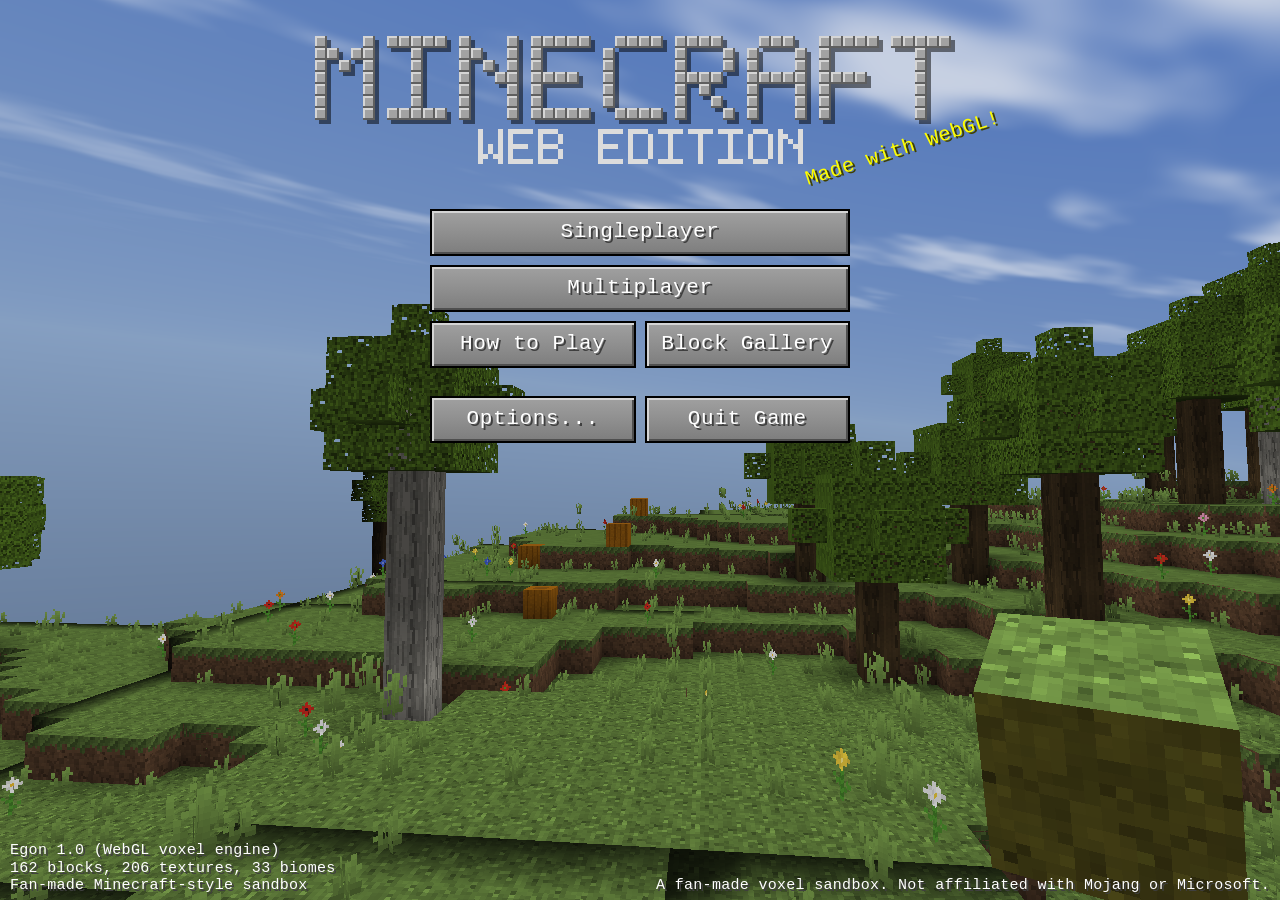
==== commit 34480dd6: "Stop a refused re-lock from disabling pointer lock for the session Browsers refuse a pointer-lock re" ====
--- a/egon.html
+++ b/egon.html
@@ -4036,6 +4036,9 @@
     this.mouse = { dx: 0, dy: 0, left: false, right: false, middle: false, wheel: 0 };
     this.locked = false;
     this.lockBlocked = false;   // pointer lock refused (common inside an iframe)
+    this.everLocked = false;    // it worked at least once, so it isn't blocked
+    this.lockRetries = 0;
+    this.forceDrag = false;     // user chose drag-to-look in Options
     this.dragging = false;
     this.dragDist = 0;
     this.sensitivity = 0.0022;
@@ -4070,7 +4073,11 @@
 
     document.addEventListener('pointerlockchange', function () {
       self.locked = document.pointerLockElement === self.canvas;
-      if (self.locked) self.lockBlocked = false;
+      if (self.locked) {
+        self.lockBlocked = false;
+        self.everLocked = true;
+        self.lockRetries = 0;
+      }
       if (!self.locked) { self.mouse.left = false; self.mouse.right = false; self.dragging = false; }
       if (self.onLockChange) self.onLockChange(self.locked);
     });
@@ -4119,16 +4126,41 @@
 
   Input.prototype.requestLock = function () {
     const self = this;
+    if (this.forceDrag) { this.lockBlocked = true; return; }
+    if (this.locked) return;
     if (!this.canvas.requestPointerLock) { this.markLockBlocked(); return; }
     let r;
     try { r = this.canvas.requestPointerLock(); }
-    catch (e) { this.markLockBlocked(); return; }
-    // Chrome returns a promise that rejects when the frame disallows it.
-    if (r && typeof r.catch === 'function') r.catch(function () { self.markLockBlocked(); });
+    catch (e) { this.lockFailed(); return; }
+    // Chrome returns a promise that rejects when the request is refused.
+    if (r && typeof r.catch === 'function') r.catch(function () { self.lockFailed(); });
     // Some browsers just do nothing at all, so check whether it took.
-    setTimeout(function () {
-      if (!self.locked && document.pointerLockElement !== self.canvas) self.markLockBlocked();
-    }, 400);
+    clearTimeout(this._lockCheck);
+    this._lockCheck = setTimeout(function () {
+      if (!self.locked && document.pointerLockElement !== self.canvas) self.lockFailed();
+    }, 500);
+  };
+
+  /* A refusal is not proof that pointer lock is unavailable. Browsers block
+   * re-locking for about a second after the user pressed Esc to escape it, so
+   * a failure after lock has ever worked is a cooldown: wait and try again,
+   * rather than falling back to drag-to-look for the rest of the session. */
+  Input.prototype.lockFailed = function () {
+    if (this.locked || this.forceDrag) return;
+    if (this.everLocked && this.lockRetries < 4) {
+      this.lockRetries++;
+      const self = this;
+      clearTimeout(this._retryLock);
+      this._retryLock = setTimeout(function () { self.requestLock(); }, 1150);
+      return;
+    }
+    this.markLockBlocked();
+  };
+
+  Input.prototype.cancelLockRetry = function () {
+    clearTimeout(this._retryLock);
+    clearTimeout(this._lockCheck);
+    this.lockRetries = 0;
   };
 
   Input.prototype.markLockBlocked = function () {
@@ -4136,8 +4168,24 @@
     this.lockBlocked = true;
     if (this.onLockBlocked) this.onLockBlocked();
   };
+
   Input.prototype.exitLock = function () {
+    // Stop any pending retry, or it would grab the mouse back while the
+    // player is sitting in a menu.
+    this.cancelLockRetry();
     if (document.exitPointerLock) document.exitPointerLock();
+  };
+
+  // Options toggle: 'lock' captures the cursor, 'drag' never does.
+  Input.prototype.setMouseMode = function (mode) {
+    this.forceDrag = (mode === 'drag');
+    if (this.forceDrag) {
+      this.lockBlocked = true;
+      this.exitLock();
+    } else {
+      this.lockBlocked = false;
+      this.dragging = false;
+    }
   };
 
   Input.prototype.down = function (action) {
@@ -8140,7 +8188,8 @@
       volume: 0.7,
       smoothLighting: true,
       viewBob: true,
-      showFps: false
+      showFps: false,
+      mouseMode: 'lock'      // 'lock' captures the cursor, 'drag' does not
     };
     this.running = false;
     this.paused = false;
@@ -10180,6 +10229,30 @@
       body.appendChild(row);
     }
 
+    function choice(label, key, values, labels, onSet) {
+      const row = document.createElement('div');
+      row.className = 'opt-row';
+      const bt = document.createElement('button');
+      bt.className = 'btn small val';
+      function refresh() { bt.textContent = label + ': ' + labels[values.indexOf(s[key])]; }
+      bt.onclick = function () {
+        s[key] = values[(values.indexOf(s[key]) + 1) % values.length];
+        refresh();
+        self.click();
+        if (onSet) onSet(s[key]);
+      };
+      refresh();
+      row.appendChild(bt);
+      body.appendChild(row);
+    }
+
+    choice('Mouse', 'mouseMode', ['lock', 'drag'], ['Capture cursor', 'Drag to look'],
+      function (v) {
+        self.game.input.setMouseMode(v);
+        self.toast(v === 'lock'
+          ? 'Mouse will be captured - press Esc to release it'
+          : 'Hold the mouse button and move to look around');
+      });
     slider('Render Distance', 'renderDistance', 3, 16, 1, function (v) { return v + ' chunks'; });
     slider('Field of View', 'fov', 50, 110, 1, function (v) { return v + '°'; });
     slider('Mouse Sensitivity', 'sensitivity', 0.2, 3, 0.05, function (v) { return Math.round(v * 100) + '%'; });
@@ -10191,7 +10264,8 @@
     const note = document.createElement('div');
     note.className = 'label';
     note.style.marginTop = '10px';
-    note.textContent = 'Lower the render distance if the game feels slow.';
+    note.textContent = 'Press Esc at any time to release the mouse. ' +
+      'Lower the render distance if the game feels slow.';
     body.appendChild(note);
     this.show('screen-options');
   };
@@ -10920,6 +10994,10 @@
     // Losing pointer lock means the player alt-tabbed or hit Esc, so pause.
     // The title-screen panorama never holds lock, so it must not trigger this.
     game.input.onLockChange = function (locked) {
+      if (locked && !ui.escHintShown) {
+        ui.escHintShown = true;
+        ui.toast('Mouse captured - press Esc to release it');
+      }
       if (!locked && game.running && !game.panorama && !game.paused &&
           !game.screen && !game.player.dead) {
         ui.pause();
@@ -10937,6 +11015,7 @@
     });
 
     /* --- title screen with a live world behind it --- */
+    game.input.setMouseMode(game.settings.mouseMode);
     ui.show('screen-title');
     ui.setHud(false);
     game.startPanorama();
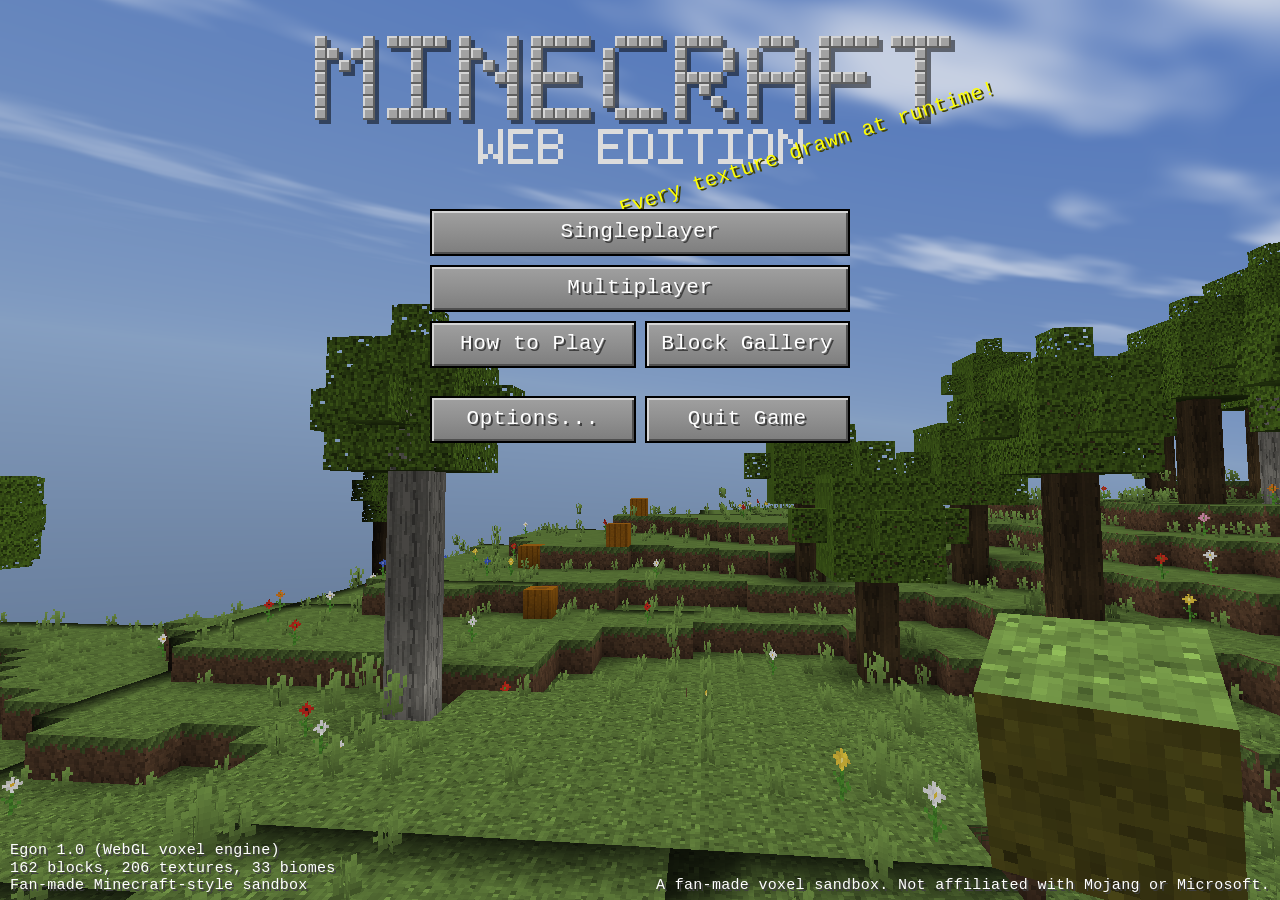
==== commit 710204cc: "Capture the cursor on play, and stand in for it where lock is refused Clicking Play should hide the " ====
--- a/egon.html
+++ b/egon.html
@@ -4039,8 +4039,11 @@
     this.everLocked = false;    // it worked at least once, so it isn't blocked
     this.lockRetries = 0;
     this.forceDrag = false;     // user chose drag-to-look in Options
+    this.virtual = false;       // game is in play and wants the cursor captured
     this.dragging = false;
     this.dragDist = 0;
+    this.pointerX = 0; this.pointerY = 0; this.hasPointer = false;
+    this.edgeX = 0; this.edgeY = 0;   // how far into the screen edge the cursor is
     this.sensitivity = 0.0022;
     this.invertY = false;
     this.enabled = true;
@@ -4088,15 +4091,35 @@
         self.mouse.dy += e.movementY || 0;
         return;
       }
-      // Fallback when pointer lock is unavailable: drag to look. Holding the
-      // button still means "mine", so a click that doesn't move keeps digging
-      // and anything past a few pixels turns into a look instead.
-      if (!self.dragging) return;
-      const dx = e.movementX || 0, dy = e.movementY || 0;
-      self.dragDist += Math.abs(dx) + Math.abs(dy);
-      if (self.dragDist > 6) self.mouse.left = false;
+      const px = e.clientX, py = e.clientY;
+      const dx = self.hasPointer ? px - self.pointerX : 0;
+      const dy = self.hasPointer ? py - self.pointerY : 0;
+      self.pointerX = px; self.pointerY = py; self.hasPointer = true;
+
+      if (self.forceDrag) {
+        // Explicit drag-to-look: only turn while a button is held. Holding
+        // still keeps mining, moving past a few pixels becomes a look.
+        if (!self.dragging) return;
+        self.dragDist += Math.abs(dx) + Math.abs(dy);
+        if (self.dragDist > 6) self.mouse.left = false;
+        self.mouse.dx += dx;
+        self.mouse.dy += dy;
+        return;
+      }
+
+      if (!self.lockBlocked || !self.virtual) return;
+
+      // Pointer lock is unavailable but the game wants the cursor captured, so
+      // approximate it: raw movement turns the camera, and because the real
+      // pointer runs out of window, nearing an edge keeps turning that way.
       self.mouse.dx += dx;
       self.mouse.dy += dy;
+      self.updateEdge(px, py);
+    });
+
+    this.canvas.addEventListener('mouseleave', function () {
+      self.hasPointer = false;
+      self.edgeX = 0; self.edgeY = 0;
     });
 
     this.canvas.addEventListener('mousedown', function (e) {
@@ -4105,6 +4128,7 @@
       if (e.button === 0) { self.mouse.left = true; self.dragging = true; self.dragDist = 0; }
       if (e.button === 1) { self.mouse.middle = true; e.preventDefault(); }
       if (e.button === 2) { self.mouse.right = true; self.dragging = true; self.dragDist = 0; }
+      if (!self.forceDrag) self.updateEdge(e.clientX, e.clientY);
     });
 
     window.addEventListener('mouseup', function (e) {
@@ -4122,6 +4146,15 @@
       self.mouse.wheel += Math.sign(e.deltaY);
       e.preventDefault();
     }, { passive: false });
+  };
+
+  /* How deep the cursor sits in the screen's edge band, -1..1 per axis. */
+  Input.prototype.updateEdge = function (px, py) {
+    const w = window.innerWidth, h = window.innerHeight;
+    const mx = Math.max(40, Math.min(160, w * 0.14));
+    const my = Math.max(30, Math.min(120, h * 0.12));
+    this.edgeX = px < mx ? -(1 - px / mx) : (px > w - mx ? 1 - (w - px) / mx : 0);
+    this.edgeY = py < my ? -(1 - py / my) : (py > h - my ? 1 - (h - py) / my : 0);
   };
 
   Input.prototype.requestLock = function () {
@@ -4185,6 +4218,7 @@
     } else {
       this.lockBlocked = false;
       this.dragging = false;
+      this.edgeX = 0; this.edgeY = 0;
     }
   };
 
@@ -8320,13 +8354,27 @@
       return;
     }
 
+    // The input layer needs to know whether the game currently wants the
+    // cursor captured, so it can stand in for pointer lock where that is
+    // refused, and give the pointer back for menus.
+    const wantCapture = !this.paused && !this.screen && !player.dead && !this.panorama;
+    input.virtual = wantCapture;
+    this.setCursorHidden(wantCapture && (input.locked || (input.lockBlocked && !input.forceDrag)));
+
     if (!this.paused && !this.screen) {
       /* --- look --- */
       if (input.locked || input.lockBlocked) {
         const m = input.consumeMouse();
         const sens = input.sensitivity * this.settings.sensitivity;
+        const inv = this.settings.invertY ? -1 : 1;
         player.yaw -= m.dx * sens;
-        player.pitch += (this.settings.invertY ? -1 : 1) * m.dy * sens;
+        player.pitch += inv * m.dy * sens;
+        // Without real capture the pointer hits the window edge and stops, so
+        // sitting in the edge band keeps turning in that direction.
+        if (!input.locked && !input.forceDrag) {
+          player.yaw -= input.edgeX * 2.9 * dt;
+          player.pitch += inv * input.edgeY * 1.5 * dt;
+        }
         player.pitch = clamp(player.pitch, -Math.PI / 2 + 0.001, Math.PI / 2 - 0.001);
         player.yaw = ((player.yaw % (Math.PI * 2)) + Math.PI * 2) % (Math.PI * 2);
       }
@@ -8362,6 +8410,12 @@
     if (this.saveTimer > 30) { this.saveTimer = 0; this.save(); }
 
     input.endFrame();
+  };
+
+  Game.prototype.setCursorHidden = function (hide) {
+    if (this._cursorHidden === hide) return;
+    this._cursorHidden = hide;
+    this.canvas.style.cursor = hide ? 'none' : '';
   };
 
   Game.prototype.updateWeather = function (dt) {
@@ -9220,6 +9274,8 @@
   };
   Game.prototype.openScreen = function (s) {
     this.screen = s;
+    this.input.virtual = false;
+    this.setCursorHidden(false);
     this.input.exitLock();
     this.audio.play('open', 0.2);
     this.ui.showScreen(s);
@@ -10052,6 +10108,8 @@
     if (this.game.panorama) return;
     if (this.game.player && this.game.player.dead) return;
     this.game.paused = true;
+    this.game.input.virtual = false;
+    this.game.setCursorHidden(false);
     this.game.input.exitLock();
     this.game.save();
     this.show('screen-pause');
@@ -10067,6 +10125,8 @@
     this.hideScreen();
     this.deathShown = false;
     this.setHud(false);
+    g.input.virtual = false;
+    g.setCursorHidden(false);
     g.input.exitLock();
     if (g.startPanorama) g.startPanorama();
     this.show('screen-title');
@@ -10082,6 +10142,8 @@
 
   UI.prototype.showDeath = function () {
     this.deathShown = true;
+    this.game.input.virtual = false;
+    this.game.setCursorHidden(false);
     const src = this.game.player.lastDamageSource;
     const causes = {
       fall: 'You fell from a high place', drown: 'You drowned', lava: 'You tried to swim in lava',
